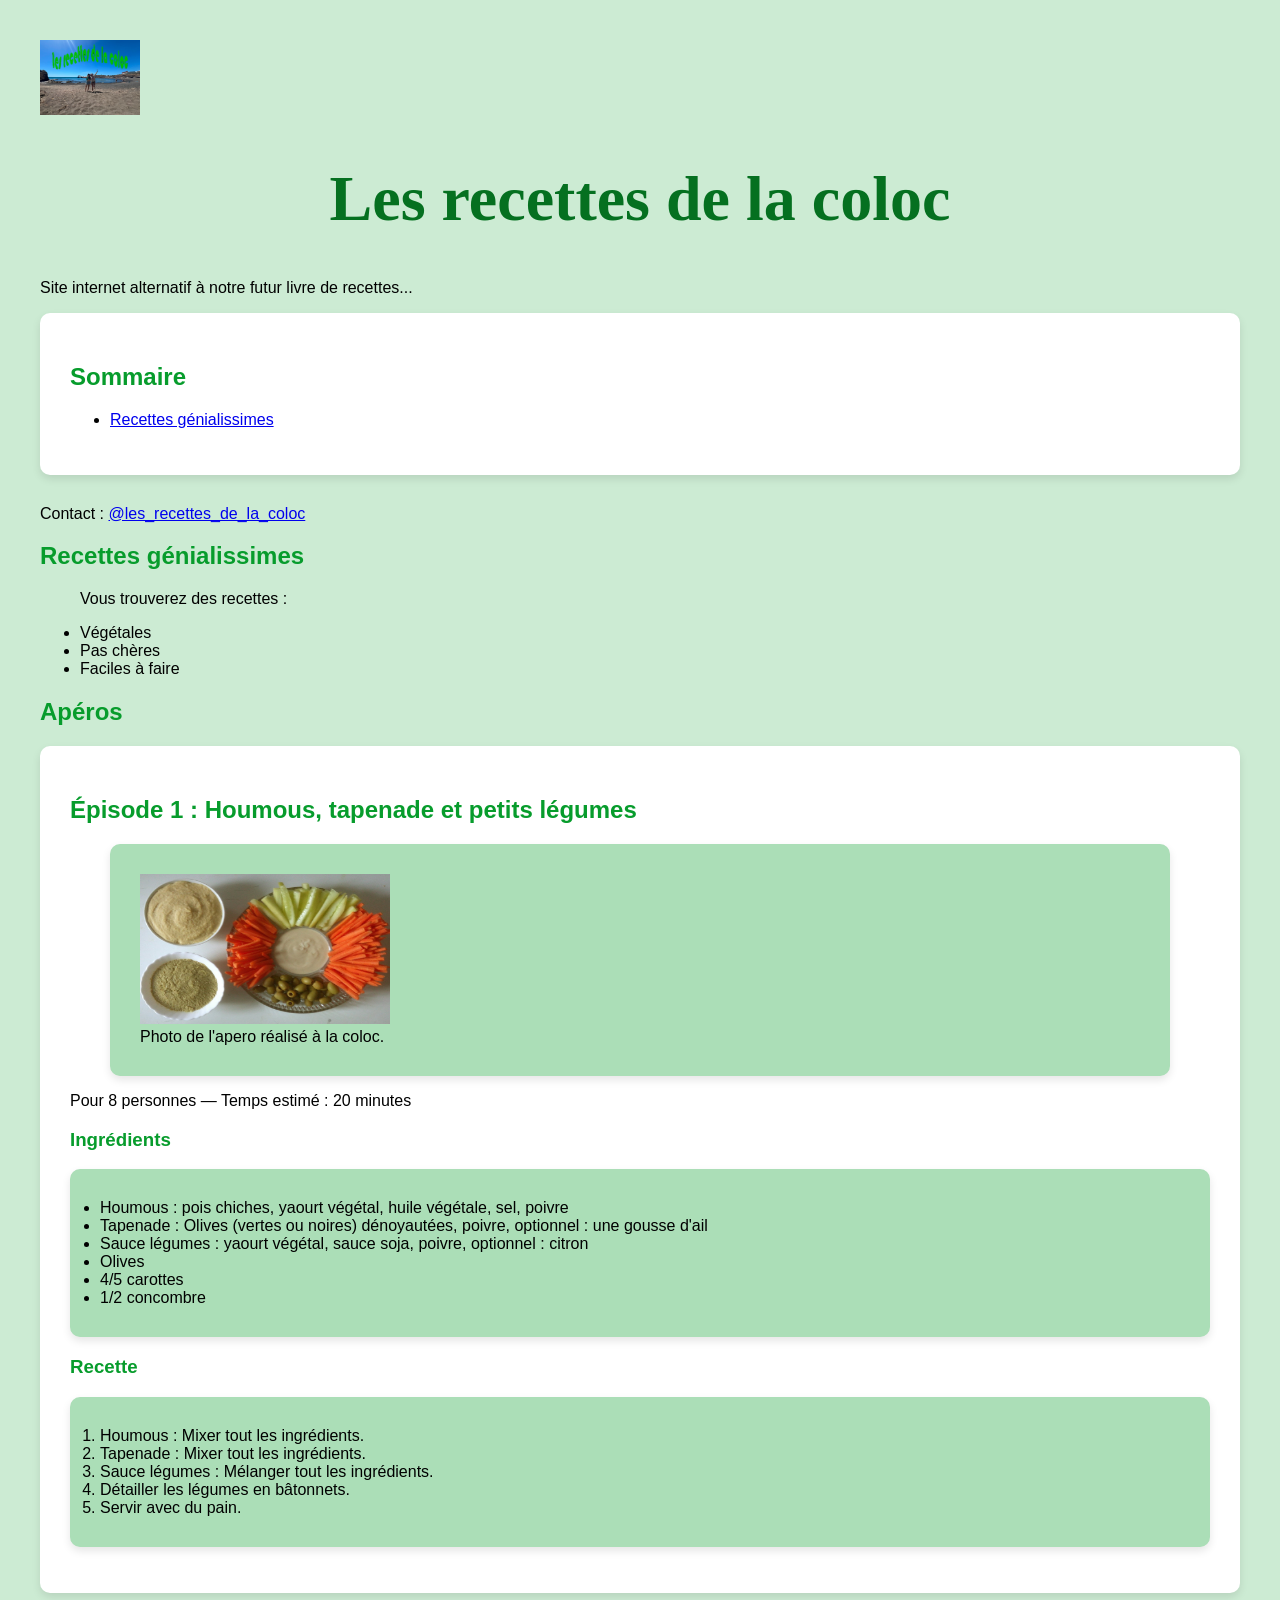
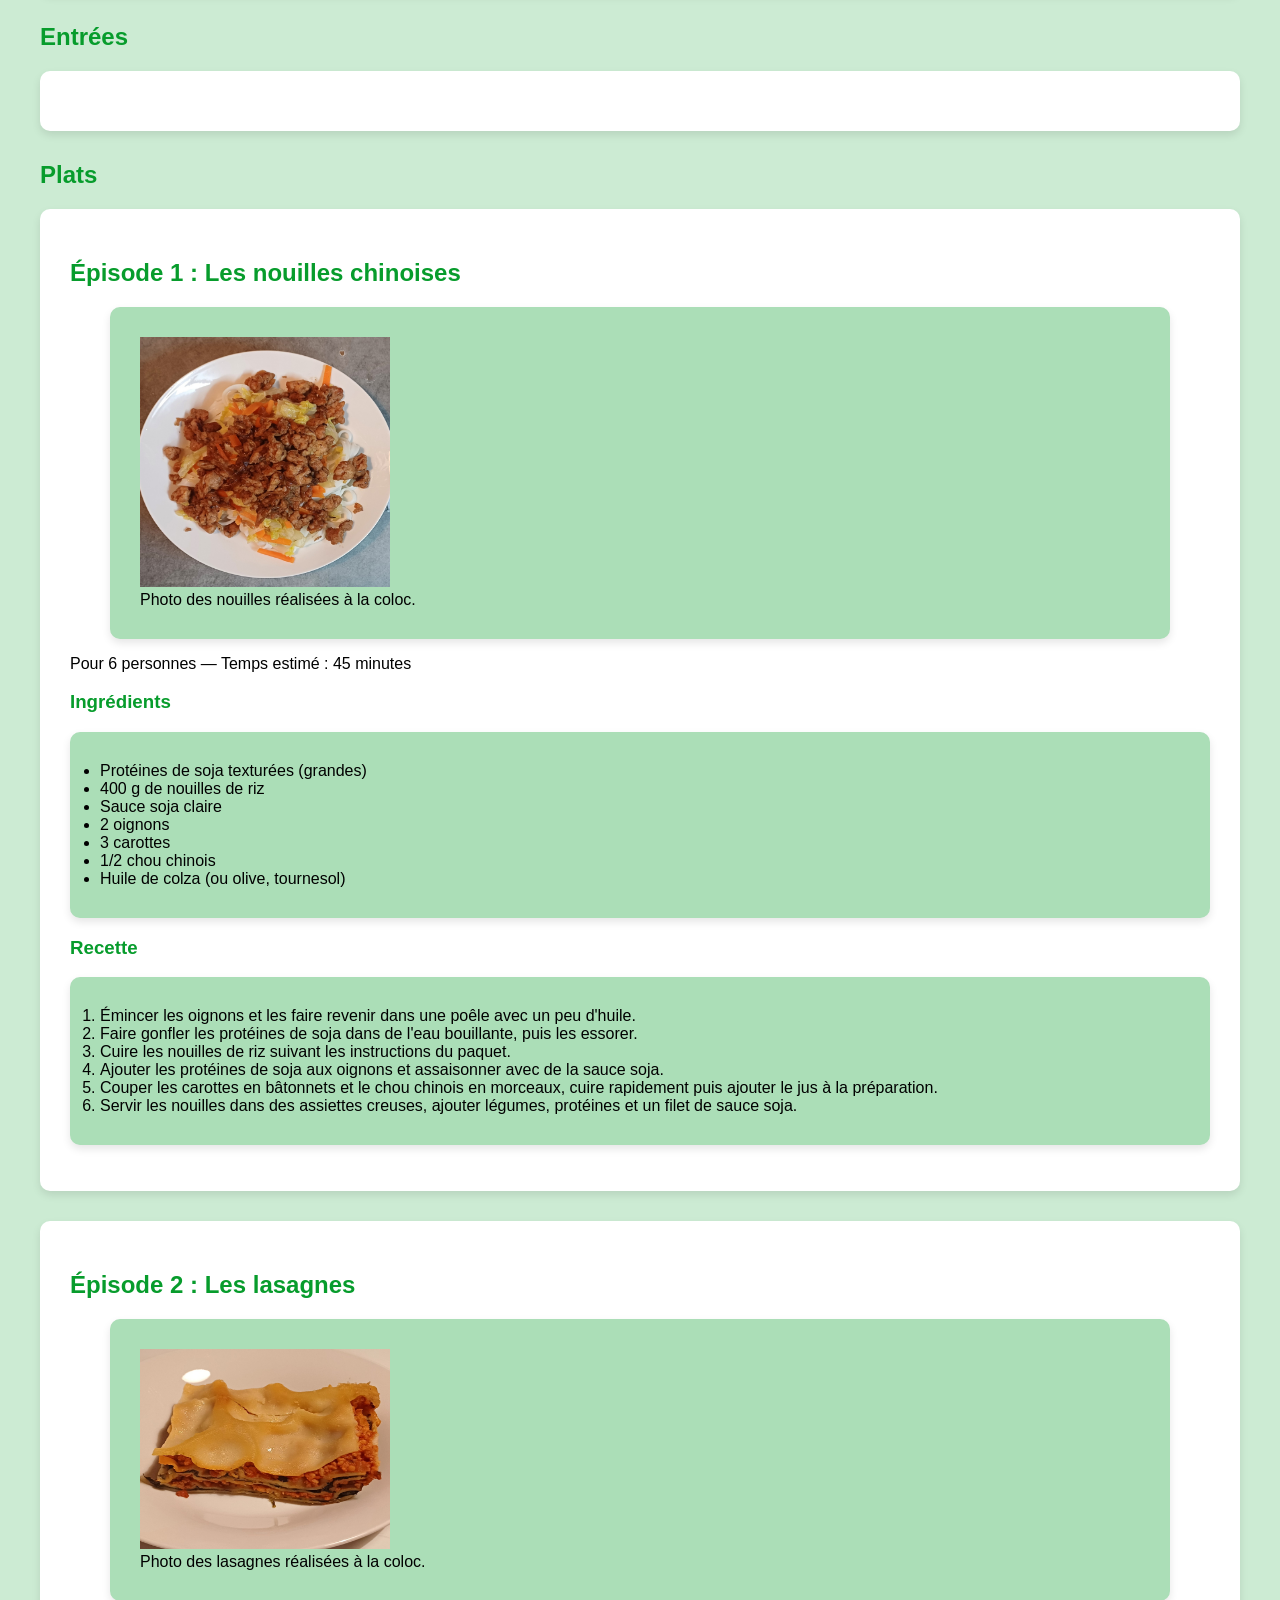
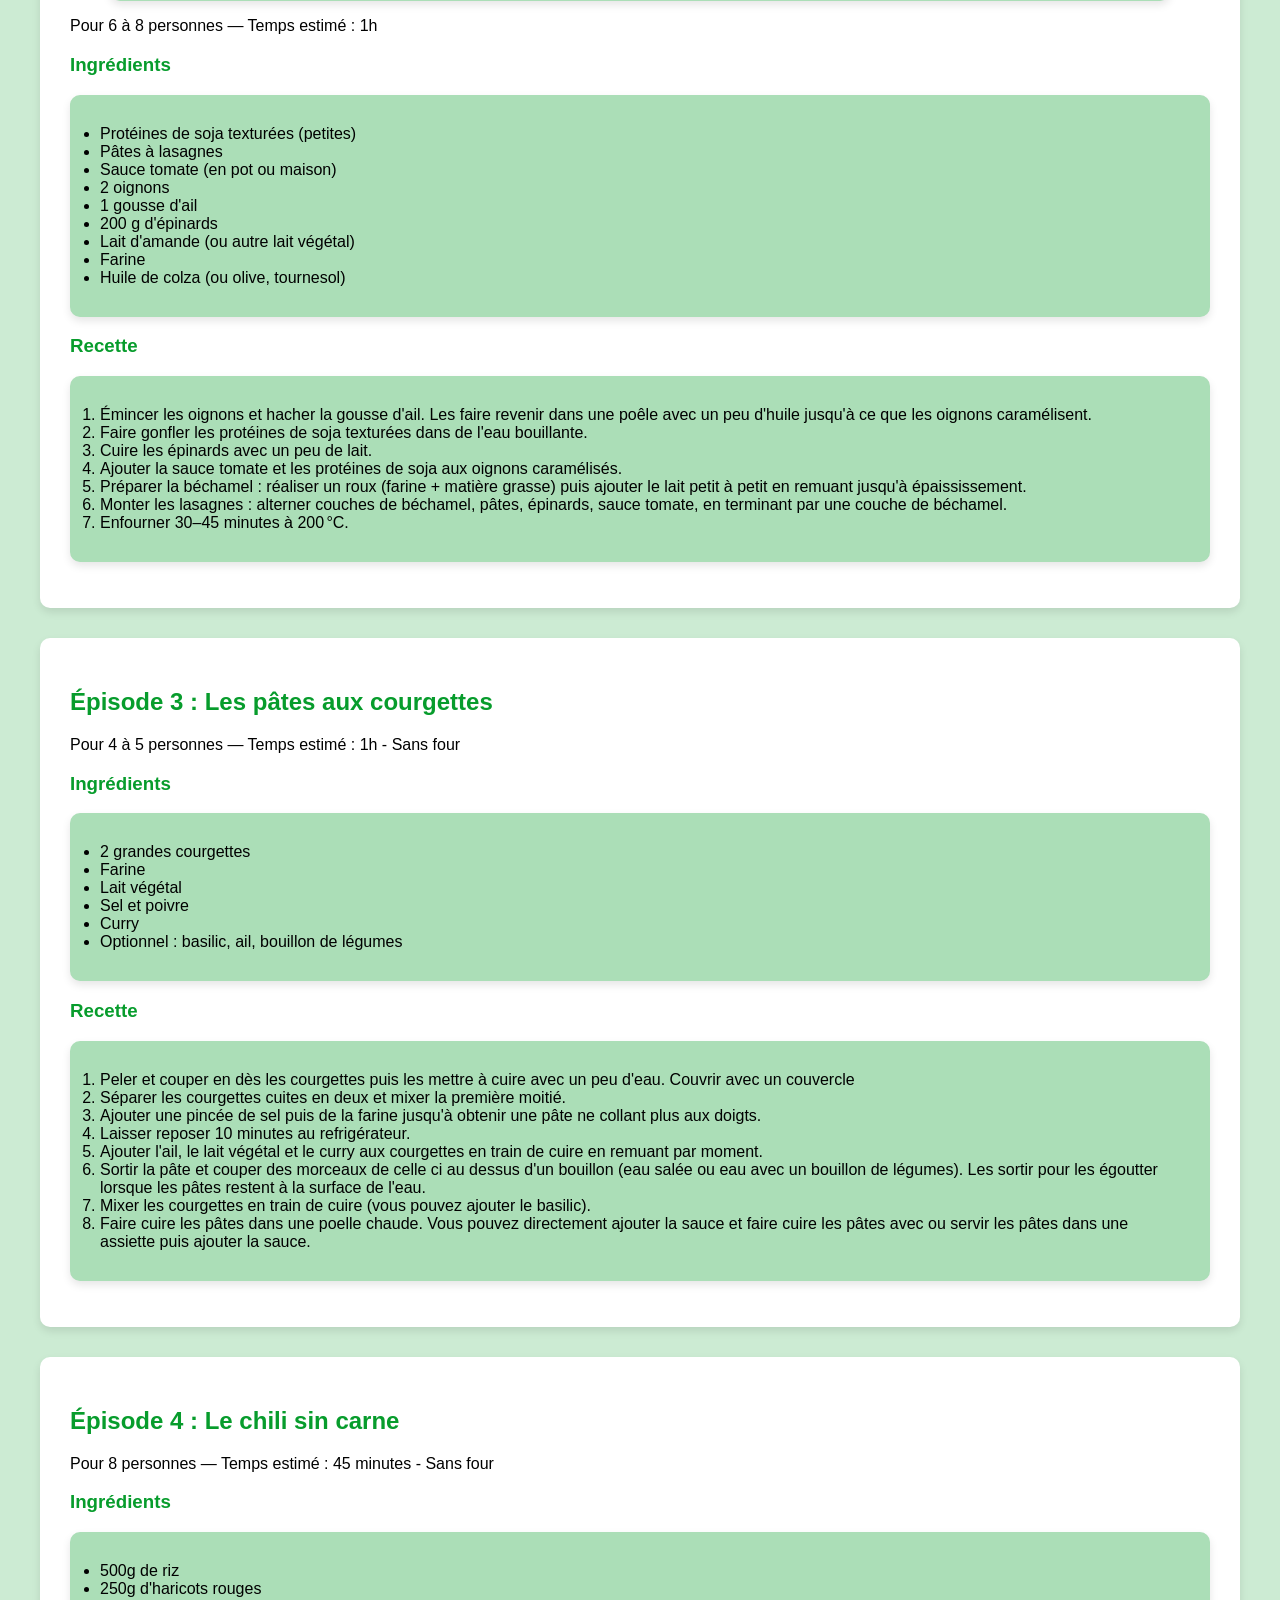
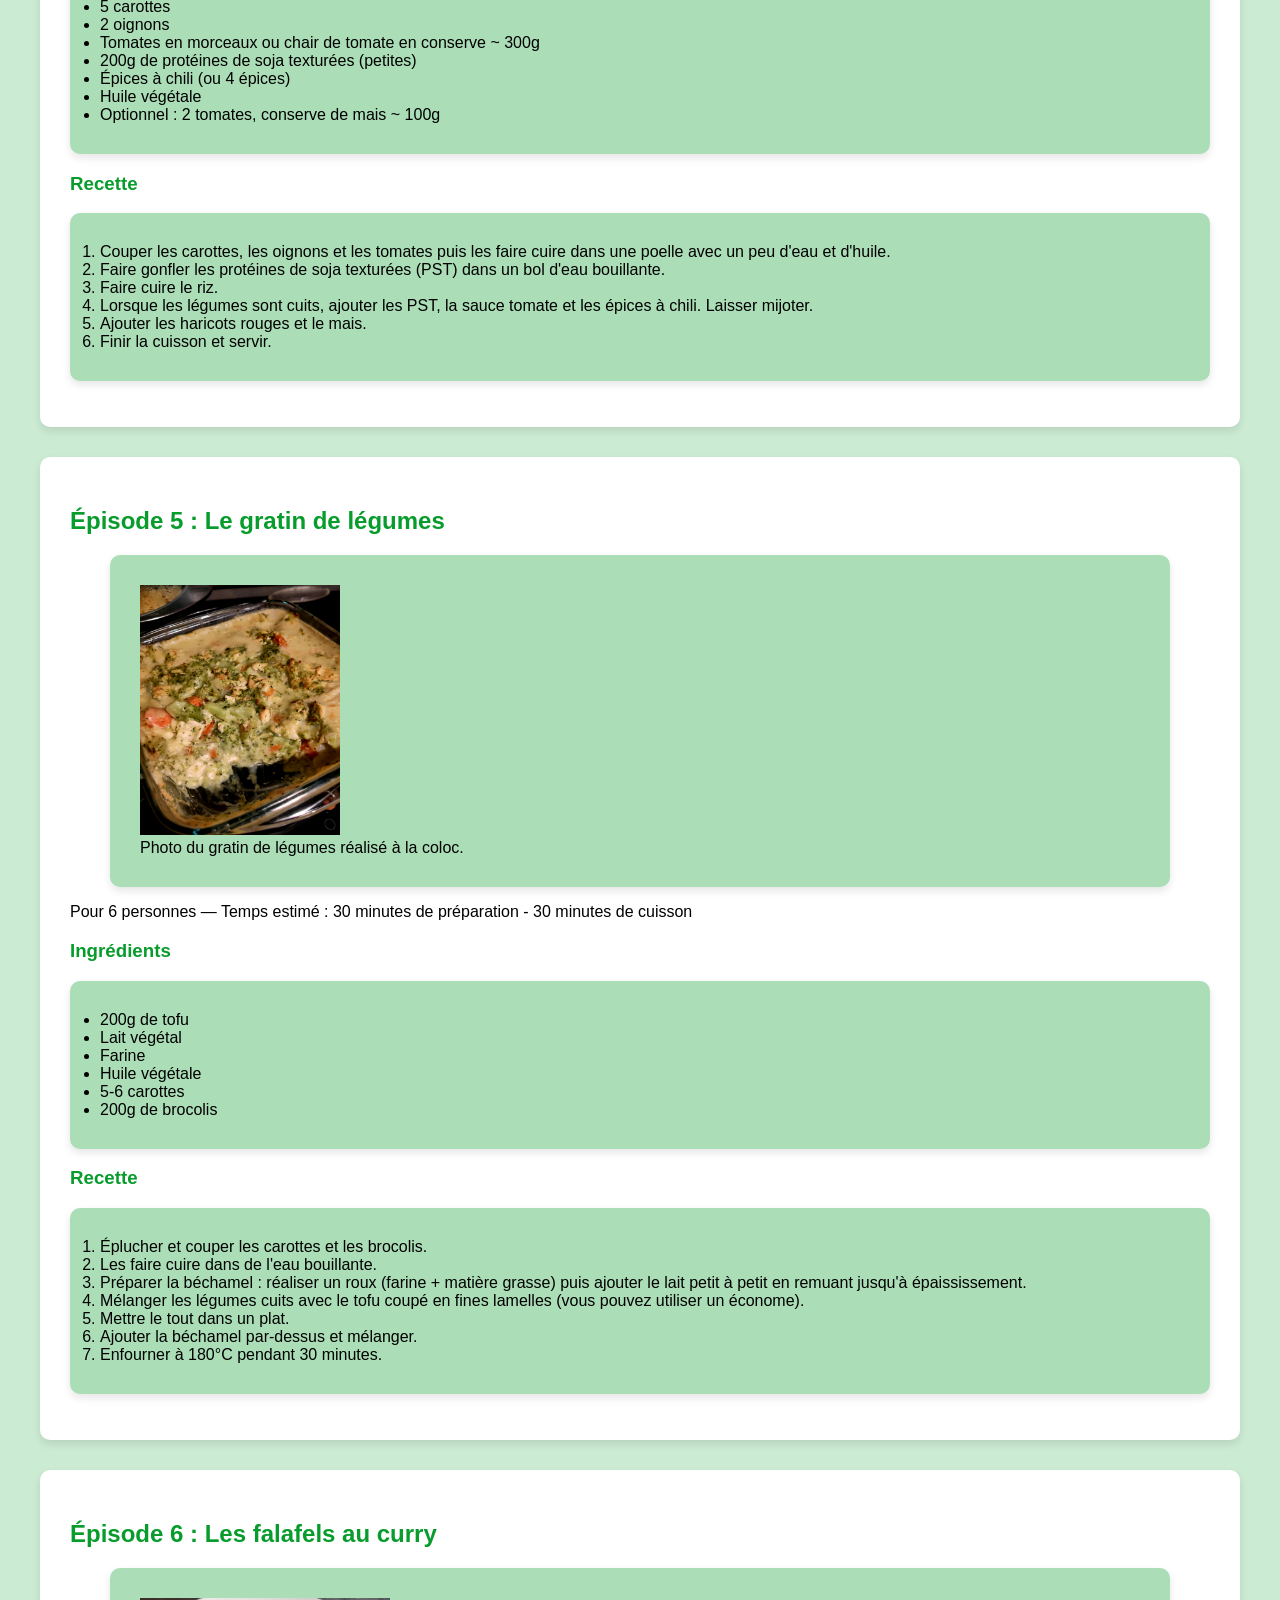
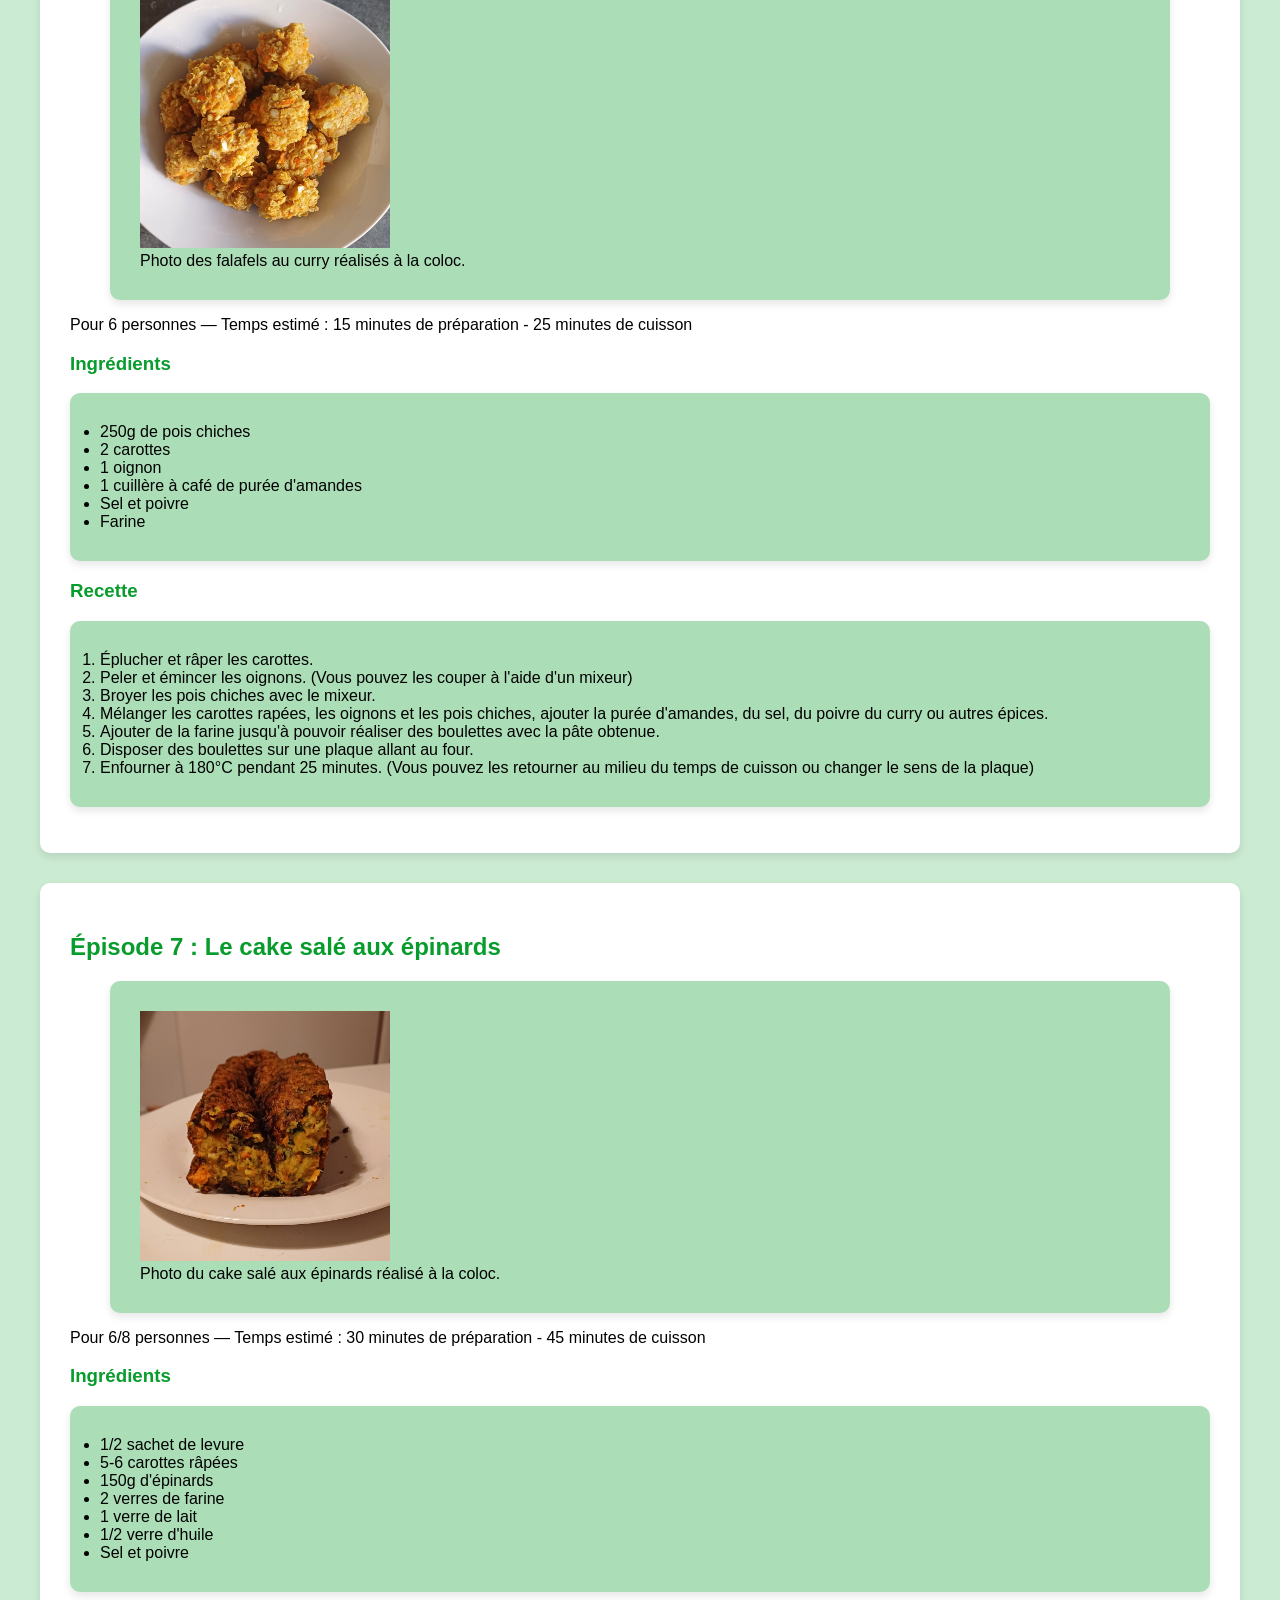
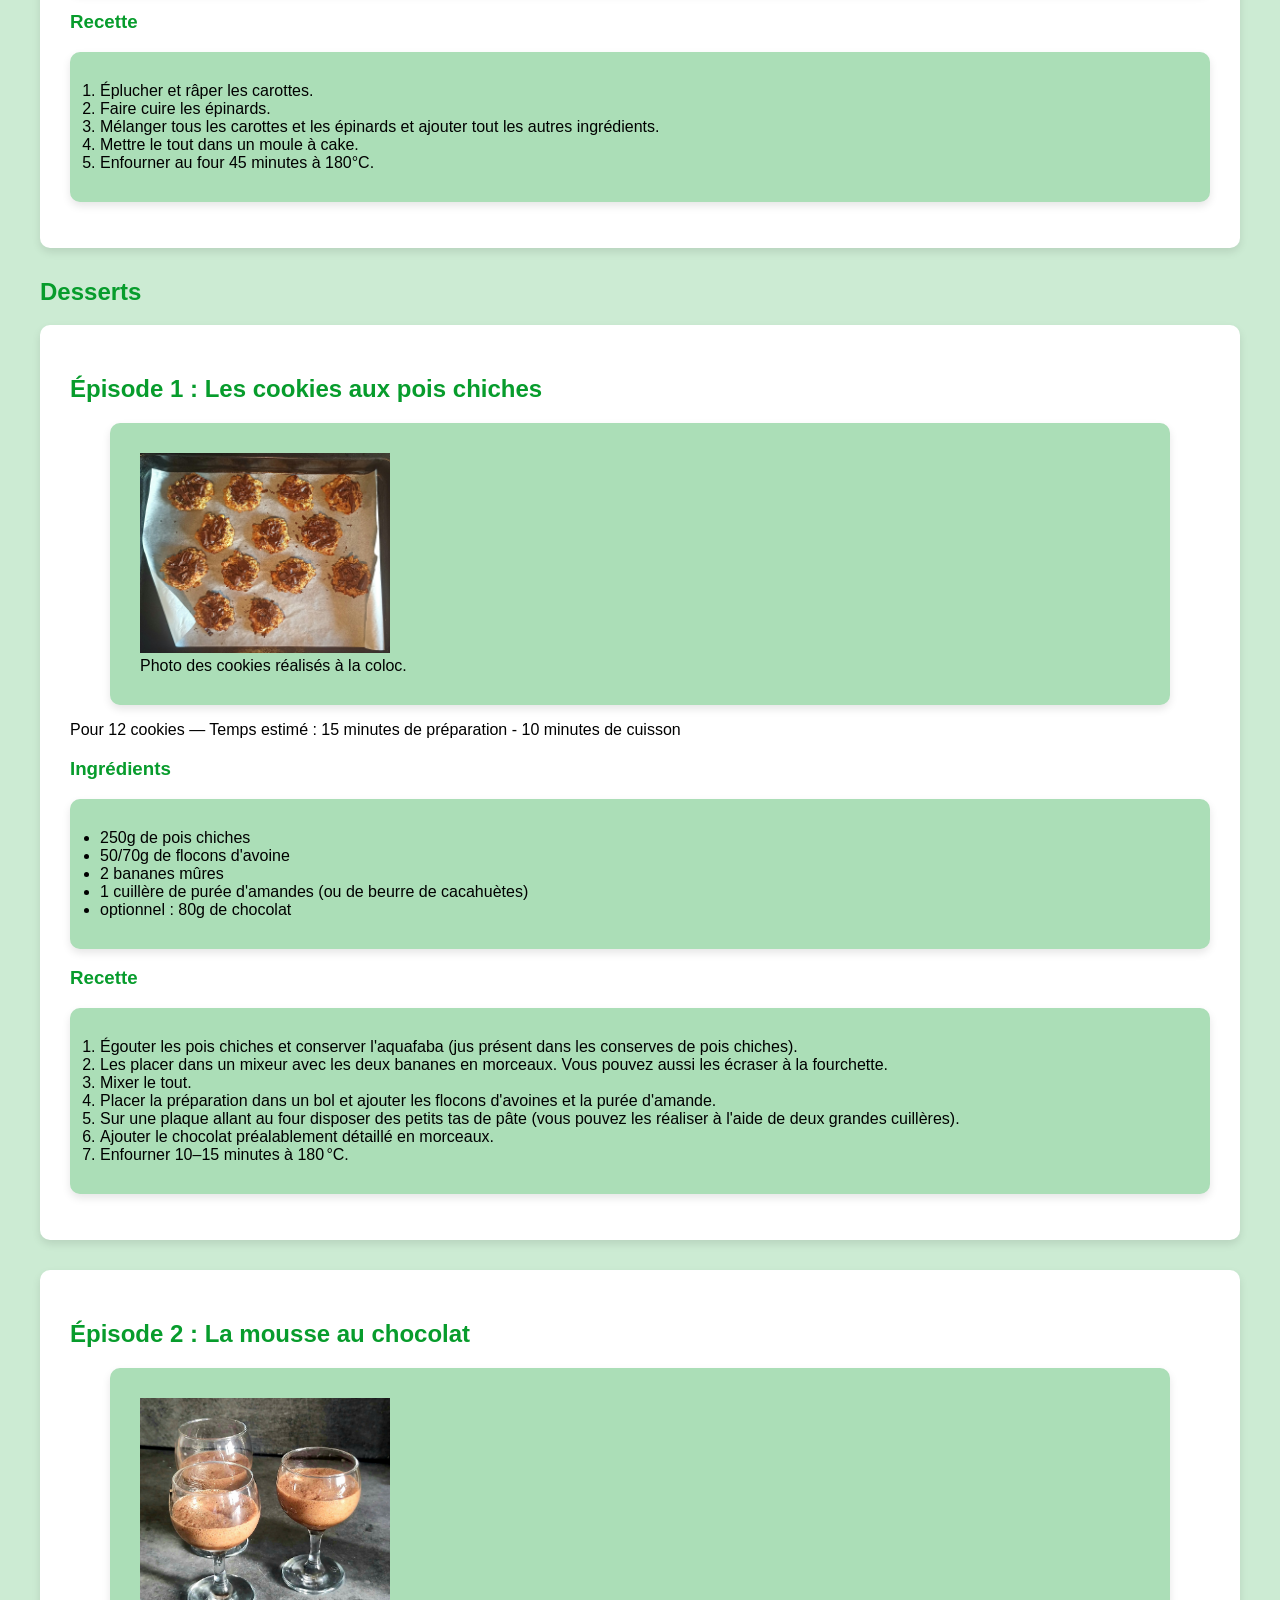
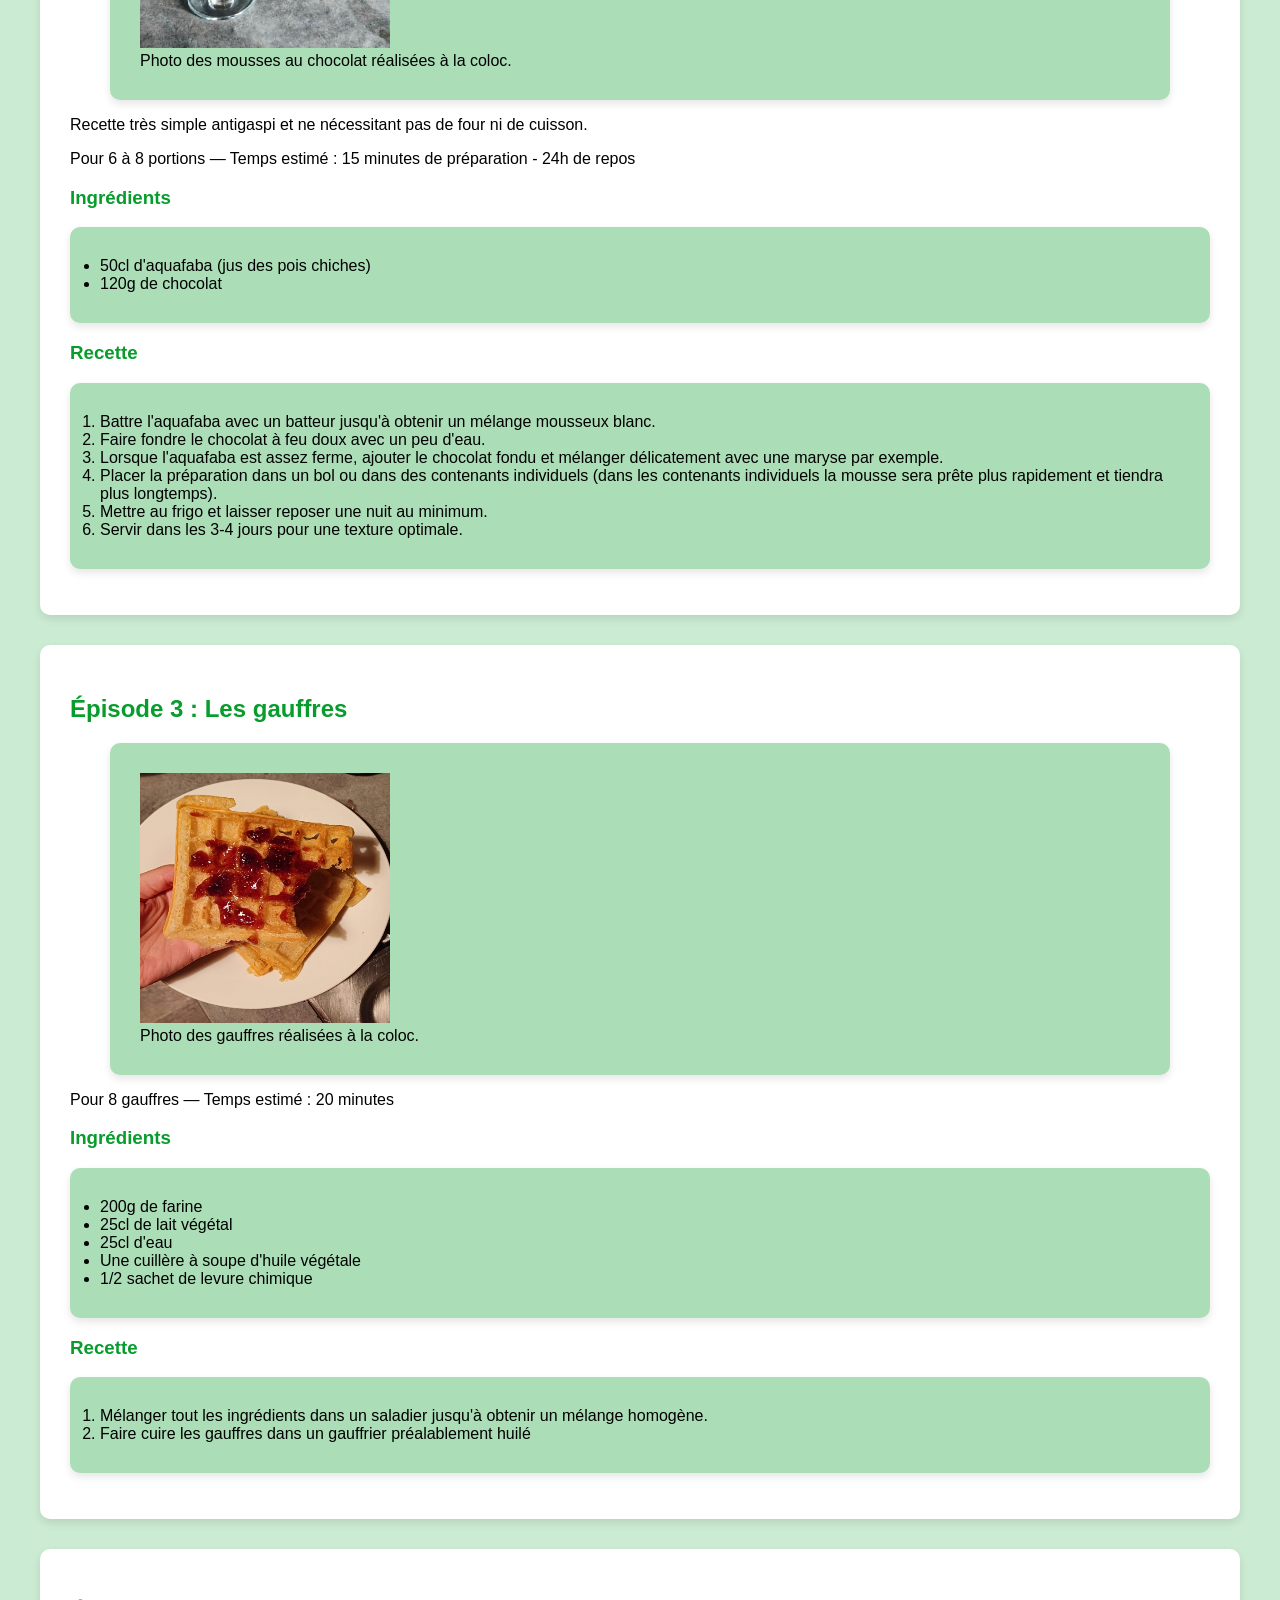
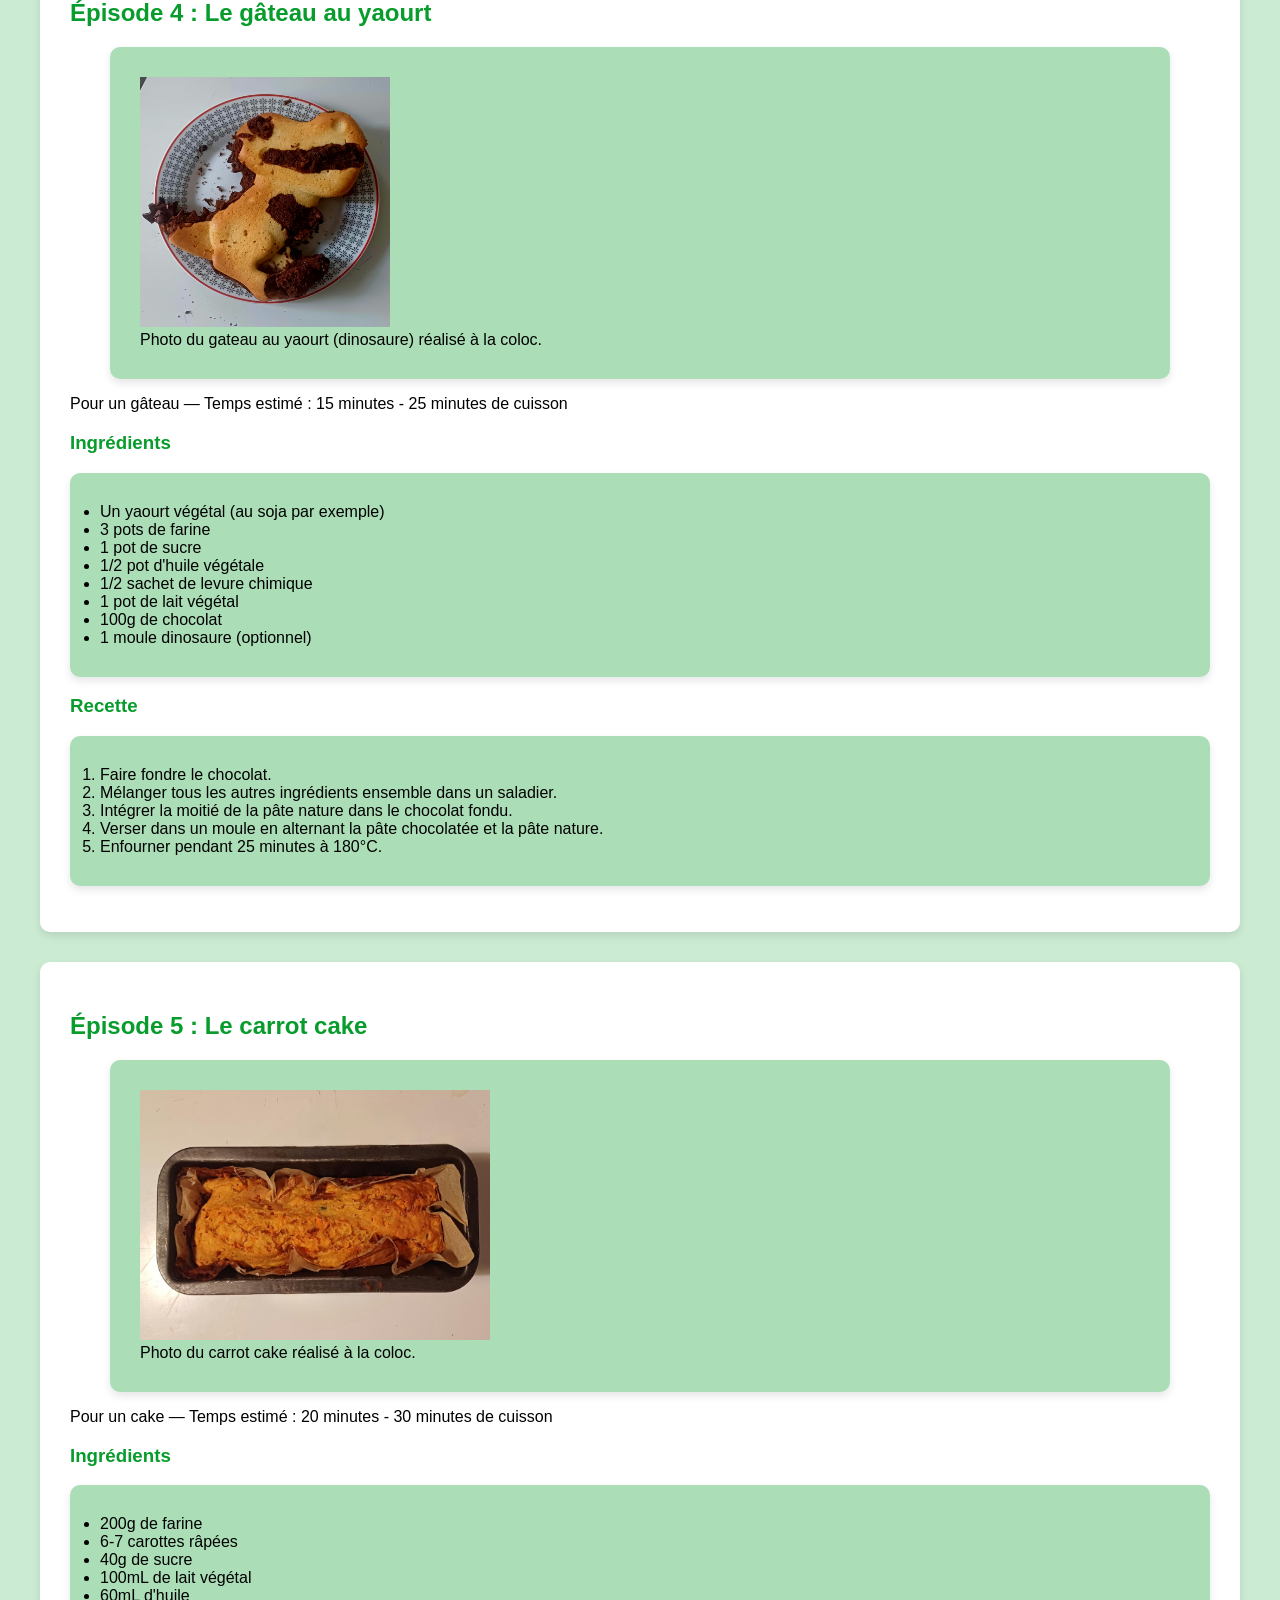
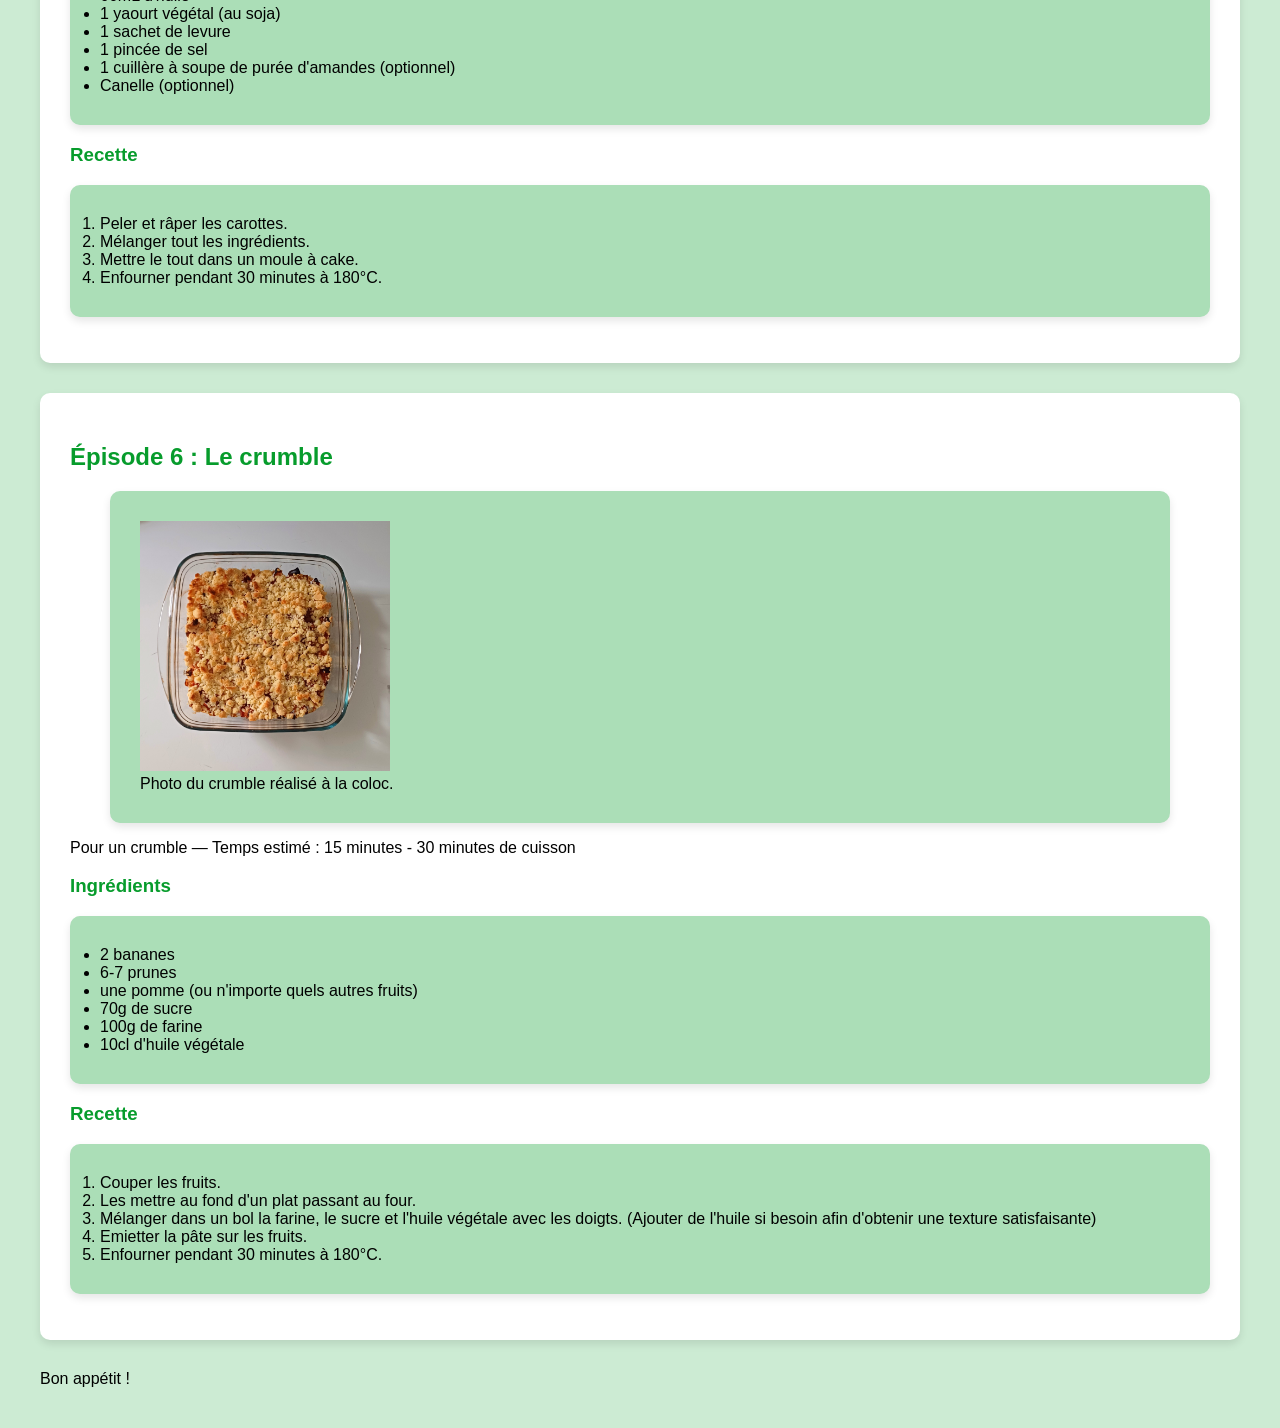
==== index.html @ d2dfbc74 "Remove unnecessary h3 tags from list items" ====
<!DOCTYPE html>
<html lang="fr">
<head>
  <meta charset="utf-8">
  <meta name="viewport" content="width=device-width, initial-scale=1">
  <title>Les recettes de la coloc</title>
  <meta name="description" content="Recettes végétales, pas chères et faciles à faire — Les recettes de la coloc.">
  <meta property="og:site_name" content="Les recettes de la coloc">
  <link rel="stylesheet" href="style.css">
</head>
<body>
  <header>
    <a class="logo" href="https://www.instagram.com/les_recettes_de_la_coloc">
      <img src="logo2.jpeg" alt="Logo Les recettes de la coloc" width="100" height="75">
    </a>
    <h1>Les recettes de la coloc</h1>
    <p>Site internet alternatif à notre futur livre de recettes...</p>
    <article class="intro" id="into">
    <h2>Sommaire</h2>
    <ul>
        <li class="deroulant"><a href="#recettes">Recettes génialissimes</a></li>
      <ul class="sous">
        <li class="deroulant"><a href="#apéro">Apéros</a></li>
        <ul class="sous">
        <li><a href="#houmous">Épisode 1 : Houmous, tapenade et petits légumes</a></li>
      </ul>
        <li class="deroulant"><a href="#entrées">Entrées</a></li>
        <li class="deroulant"><a href="#plats">Plats</a></li>
      <ul class="sous">
        <li><a href="#nouilles">Épisode 1 : Les nouilles chinoises</a></li>
        <li><a href="#lasagnes">Épisode 2 : Les lasagnes</a></li>
        <li><a href="#pates">Épisode 3 : Les pâtes aux courgettes</a></li>
        <li><a href="#chili">Épisode 4 : Le chili sin carne</a></li>
        <li><a href="#gratin">Épisode 5 : Le gratin de légumes</a></li>
        <li><a href="#falafel">Épisode 6 : Les falafels au curry</a></li>
        <li><a href="#cake">Épisode 7 : Le cake salé aux épinards</a></li>
      </ul>
        <li class="deroulant"><a href="#desserts">Desserts</a></li>
      <ul class="sous">
        <li><a href="#cookies">Épisode 1 : Les cookies aux pois chiches</a></li>
        <li><a href="#mousse">Épisode 2 : La mousse au chocolat</a></li>
        <li><a href="#gauffres">Épisode 3 : Les gauffres</a></li>
        <li><a href="#gateau">Épisode 4 : Le gâteau au yaourt</a></li>
        <li><a href="#carrot">Épisode 5 : Le carrot cake</a></li>
        <li><a href="#crumble">Épisode 6 : Le crumble</a></li>
      </ul>
    </ul>
    </article>
    <p>Contact : <a href="https://www.instagram.com/les_recettes_de_la_coloc">@les_recettes_de_la_coloc</a></p>
  </header>

  <main>
   <section id="intro">
      <h2 id="recettes">Recettes génialissimes</h2>
      
    <ul>
      <p>Vous trouverez des recettes :</p>
        <li>Végétales</li>
        <li>Pas chères</li>
        <li>Faciles à faire</li>
    </ul>
    
    </section>
    <h2 id="apero">Apéros</h2>
    
       <article class="recette" id="houmous">
    <h2 id="houmous">Épisode 1 : Houmous, tapenade et petits légumes </h2>
     <figure>
        <img src="houmous.jpeg" alt="houmous" width="250" height="150">
        <figcaption>Photo de l'apero réalisé à la coloc.</figcaption>
      </figure>
      <p>Pour 8 personnes — Temps estimé : 20 minutes </p>

      <h3>Ingrédients</h3>
      <ul>
        <li>Houmous : pois chiches, yaourt végétal, huile végétale, sel, poivre </li>
        <li>Tapenade : Olives (vertes ou noires) dénoyautées, poivre, optionnel : une gousse d'ail </li>
        <li>Sauce légumes : yaourt végétal, sauce soja, poivre, optionnel : citron </li>
        <li>Olives</li>
        <li>4/5 carottes</li>
        <li>1/2 concombre</li>
      </ul>

      <h3>Recette</h3>
      <ol>
        <li>Houmous : Mixer tout les ingrédients. </li>
        <li>Tapenade : Mixer tout les ingrédients. </li>
        <li>Sauce légumes : Mélanger tout les ingrédients. </li>
        <li>Détailler les légumes en bâtonnets. </li>
        <li>Servir avec du pain.</li>
      </ol>
    
    </article>
    
    <h2 id="entrées">Entrées</h2>
    <article class="recette" id="entrées">
      
      
    </article>

    <h2 id="plats">Plats</h2>
    <article class="recette" id="nouilles">
      <h2 id="nouilles">Épisode 1 : Les nouilles chinoises</h2>
      <figure>
        <img src="nouilles.jpeg" alt="Plat de nouilles chinoises" width="250" height="250">
        <figcaption>Photo des nouilles réalisées à la coloc.</figcaption>
      </figure>
      <p>Pour 6 personnes — Temps estimé : 45 minutes</p>

      <h3>Ingrédients</h3>
      <ul>
        <li>Protéines de soja texturées (grandes)</li>
        <li>400 g de nouilles de riz</li>
        <li>Sauce soja claire</li>
        <li>2 oignons</li>
        <li>3 carottes</li>
        <li>1/2 chou chinois</li>
        <li>Huile de colza (ou olive, tournesol)</li>
      </ul>

      <h3>Recette</h3>
      <ol>
        <li>Émincer les oignons et les faire revenir dans une poêle avec un peu d'huile.</li>
        <li>Faire gonfler les protéines de soja dans de l'eau bouillante, puis les essorer.</li>
        <li>Cuire les nouilles de riz suivant les instructions du paquet.</li>
        <li>Ajouter les protéines de soja aux oignons et assaisonner avec de la sauce soja.</li>
        <li>Couper les carottes en bâtonnets et le chou chinois en morceaux, cuire rapidement puis ajouter le jus à la préparation.</li>
        <li>Servir les nouilles dans des assiettes creuses, ajouter légumes, protéines et un filet de sauce soja.</li>
      </ol>
      </article>

   <article class="recette" id="lasagnes">
      <h2 id="lasagnes">Épisode 2 : Les lasagnes</h2>
      <figure>
        <img src="lasagnes.jpeg" alt="Plat de lasagnes" width="250" height="200">
        <figcaption>Photo des lasagnes réalisées à la coloc.</figcaption>
      </figure>
      <p>Pour 6 à 8 personnes — Temps estimé : 1h</p>

      <h3>Ingrédients</h3>
      <ul>
        <li>Protéines de soja texturées (petites)</li>
        <li>Pâtes à lasagnes</li>
        <li>Sauce tomate (en pot ou maison)</li>
        <li>2 oignons</li>
        <li>1 gousse d'ail</li>
        <li>200 g d'épinards</li>
        <li>Lait d'amande (ou autre lait végétal)</li>
        <li>Farine</li>
        <li>Huile de colza (ou olive, tournesol)</li>
      </ul>

      <h3>Recette</h3>
      <ol>
        <li>Émincer les oignons et hacher la gousse d'ail. Les faire revenir dans une poêle avec un peu d'huile jusqu'à ce que les oignons caramélisent.</li>
        <li>Faire gonfler les protéines de soja texturées dans de l'eau bouillante.</li>
        <li>Cuire les épinards avec un peu de lait.</li>
        <li>Ajouter la sauce tomate et les protéines de soja aux oignons caramélisés.</li>
        <li>Préparer la béchamel : réaliser un roux (farine + matière grasse) puis ajouter le lait petit à petit en remuant jusqu'à épaississement.</li>
        <li>Monter les lasagnes : alterner couches de béchamel, pâtes, épinards, sauce tomate, en terminant par une couche de béchamel.</li>
        <li>Enfourner 30–45 minutes à 200 °C.</li>
      </ol>
    </article>

    <article class="recette" id="pates">
      <h2 id="pates">Épisode 3 : Les pâtes aux courgettes</h2>
      <p>Pour 4 à 5 personnes — Temps estimé : 1h - Sans four </p>

      <h3>Ingrédients</h3>
      <ul>
        <li>2 grandes courgettes</li>
        <li>Farine</li>
        <li>Lait végétal</li>
        <li>Sel et poivre</li>
        <li>Curry</li>
        <li>Optionnel : basilic, ail, bouillon de légumes </li>
      </ul>

      <h3>Recette</h3>
      <ol>
        <li>Peler et couper en dès les courgettes puis les mettre à cuire avec un peu d'eau. Couvrir avec un couvercle</li>
        <li>Séparer les courgettes cuites en deux et mixer la première moitié.</li>
        <li>Ajouter une pincée de sel puis de la farine jusqu'à obtenir une pâte ne collant plus aux doigts.</li>
        <li>Laisser reposer 10 minutes au refrigérateur.</li>
        <li>Ajouter l'ail, le lait végétal et le curry aux courgettes en train de cuire en remuant par moment.</li>
        <li>Sortir la pâte et couper des morceaux de celle ci au dessus d'un bouillon (eau salée ou eau avec un bouillon de légumes). Les sortir pour les égoutter lorsque les pâtes restent à la surface de l'eau.</li>
        <li>Mixer les courgettes en train de cuire (vous pouvez ajouter le basilic).</li>
        <li>Faire cuire les pâtes dans une poelle chaude. Vous pouvez directement ajouter la sauce et faire cuire les pâtes avec ou servir les pâtes dans une assiette puis ajouter la sauce.</li>
      </ol>
    </article>

<article class="recette" id="chili">
      <h2 id="pates">Épisode 4 : Le chili sin carne</h2>
      <p>Pour 8 personnes — Temps estimé : 45 minutes - Sans four </p>

      <h3>Ingrédients</h3>
      <ul>
        <li>500g de riz </li>
        <li>250g d'haricots rouges</li>
        <li>5 carottes</li>
        <li>2 oignons</li>
        <li>Tomates en morceaux ou chair de tomate en conserve ~ 300g </li>
        <li>200g de protéines de soja texturées (petites)</li>
        <li>Épices à chili (ou 4 épices)</li>
        <li>Huile végétale</li>
        <li>Optionnel : 2 tomates, conserve de mais ~ 100g </li>
      </ul>

      <h3>Recette</h3>
      <ol>
        <li>Couper les carottes, les oignons et les tomates puis les faire cuire dans une poelle avec un peu d'eau et d'huile.</li>
        <li>Faire gonfler les protéines de soja texturées (PST) dans un bol d'eau bouillante.</li>
        <li>Faire cuire le riz.</li>
        <li>Lorsque les légumes sont cuits, ajouter les PST, la sauce tomate et les épices à chili. Laisser mijoter. </li>
        <li>Ajouter les haricots rouges et le mais.</li>
        <li>Finir la cuisson et servir.</li>
      </ol>
    </article>
    
     <article class="recette" id="gratin">
      <h2 id="gratin">Épisode 5 : Le gratin de légumes</h2>
      <figure>
        <img src="gratin.jpeg" alt="Gratin" width="200" height="250">
        <figcaption>Photo du gratin de légumes réalisé à la coloc.</figcaption>
      </figure>
      <p>Pour 6 personnes — Temps estimé : 30 minutes de préparation - 30 minutes de cuisson</p>

      <h3>Ingrédients</h3>
      <ul>
        <li>200g de tofu</li>
        <li>Lait végétal </li>
        <li>Farine </li>
        <li>Huile végétale </li>
        <li>5-6 carottes</li>
        <li>200g de brocolis</li>
      </ul>

      <h3>Recette</h3>
      <ol>
        <li>Éplucher et couper les carottes et les brocolis. </li>
        <li>Les faire cuire dans de l'eau bouillante. </li>
        <li>Préparer la béchamel : réaliser un roux (farine + matière grasse) puis ajouter le lait petit à petit en remuant jusqu'à épaississement.</li>
        <li>Mélanger les légumes cuits avec le tofu coupé en fines lamelles (vous pouvez utiliser un économe).</li>
        <li>Mettre le tout dans un plat. </li>
        <li>Ajouter la béchamel par-dessus et mélanger. </li>
        <li>Enfourner à 180°C pendant 30 minutes.</li>
      </ol>
    </article>

    <article class="recette" id="falafel">
      <h2 id="falafel">Épisode 6 : Les falafels au curry</h2>
      <figure>
        <img src="falafel.jpeg" alt="Falafel" width="250" height="250">
        <figcaption>Photo des falafels au curry réalisés à la coloc.</figcaption>
      </figure>
      <p>Pour 6 personnes — Temps estimé : 15 minutes de préparation - 25 minutes de cuisson</p>

      <h3>Ingrédients</h3>
      <ul>
        <li>250g de pois chiches</li>
        <li>2 carottes </li>
        <li>1 oignon</li>
        <li>1 cuillère à café de purée d'amandes</li>
        <li>Sel et poivre</li>
        <li>Farine</li>
      </ul>

      <h3>Recette</h3>
      <ol>
        <li>Éplucher et râper les carottes. </li>
        <li>Peler et émincer les oignons. (Vous pouvez les couper à l'aide d'un mixeur)</li>
        <li>Broyer les pois chiches avec le mixeur.</li>
        <li>Mélanger les carottes rapées, les oignons et les pois chiches, ajouter la purée d'amandes, du sel, du poivre du curry ou autres épices.</li>
        <li>Ajouter de la farine jusqu'à pouvoir réaliser des boulettes avec la pâte obtenue. </li>
        <li>Disposer des boulettes sur une plaque allant au four. </li>
        <li>Enfourner à 180°C pendant 25 minutes. (Vous pouvez les retourner au milieu du temps de cuisson ou changer le sens de la plaque) </li>
      </ol>
    </article>

    <article class="recette" id="cake">
      <h2 id="cake">Épisode 7 : Le cake salé aux épinards</h2>
      <figure>
        <img src="cake.jpeg" alt="cake" width="250" height="250">
        <figcaption>Photo du cake salé aux épinards réalisé à la coloc.</figcaption>
      </figure>
      <p>Pour 6/8 personnes — Temps estimé : 30 minutes de préparation - 45 minutes de cuisson</p>

      <h3>Ingrédients</h3>
      <ul>
        <li>1/2 sachet de levure</li>
        <li>5-6 carottes râpées </li>
        <li>150g d'épinards</li> 
        <li>2 verres de farine</li> 
        <li>1 verre de lait</li> 
        <li>1/2 verre d'huile</li> 
        <li>Sel et poivre</li> 
      </ul>

      <h3>Recette</h3>
      <ol>
        <li>Éplucher et râper les carottes. </li> 
        <li>Faire cuire les épinards. </li>
        <li>Mélanger tous les carottes et les épinards et ajouter tout les autres ingrédients. </li> 
        <li>Mettre le tout dans un moule à cake.</li>
        <li>Enfourner au four 45 minutes à 180°C.</li>
      </ol>
    </article>
    
  <h2 id="desserts">Desserts</h2>
  <article class="recette" id="desserts">
  
      <h2 id="cookies">Épisode 1 : Les cookies aux pois chiches </h2>
     <figure>
        <img src="cookies.jpeg" alt="cookies" width="250" height="200">
        <figcaption>Photo des cookies réalisés à la coloc.</figcaption>
      </figure>
      <p>Pour 12 cookies — Temps estimé : 15 minutes de préparation - 10 minutes de cuisson </p>

      <h3>Ingrédients</h3>
      <ul>
        <li>250g de pois chiches</li>
        <li>50/70g de flocons d'avoine</li>
        <li>2 bananes mûres</li>
        <li>1 cuillère de purée d'amandes (ou de beurre de cacahuètes)</li>
        <li>optionnel : 80g de chocolat</li>
      </ul>

      <h3>Recette</h3>
      <ol>
        <li>Égouter les pois chiches et conserver l'aquafaba (jus présent dans les conserves de pois chiches). </li>
        <li>Les placer dans un mixeur avec les deux bananes en morceaux. Vous pouvez aussi les écraser à la fourchette. </li>
        <li>Mixer le tout.</li>
        <li>Placer la préparation dans un bol et ajouter les flocons d'avoines et la purée d'amande.</li>
        <li>Sur une plaque allant au four disposer des petits tas de pâte (vous pouvez les réaliser à l'aide de deux grandes cuillères).</li>
        <li>Ajouter le chocolat préalablement détaillé en morceaux.</li>
        <li>Enfourner 10–15 minutes à 180 °C.</li>
      </ol>
    
  </article>
    
  <article class="recette" id="mousse">
    <h2 id="mousse">Épisode 2 : La mousse au chocolat </h2>
     <figure>
        <img src="mousse.jpeg" alt="mousse" width="250" height="250">
        <figcaption>Photo des mousses au chocolat réalisées à la coloc.</figcaption>
      </figure>
      <p>Recette très simple antigaspi et ne nécessitant pas de four ni de cuisson.</p>
      <p>Pour 6 à 8 portions — Temps estimé : 15 minutes de préparation - 24h de repos </p>

      <h3>Ingrédients</h3>
      <ul>
        <li>50cl d'aquafaba (jus des pois chiches) </li>
        <li>120g de chocolat</li>
      </ul>

      <h3>Recette</h3>
      <ol>
        <li>Battre l'aquafaba avec un batteur jusqu'à obtenir un mélange mousseux blanc. </li>
        <li>Faire fondre le chocolat à feu doux avec un peu d'eau. </li>
        <li>Lorsque l'aquafaba est assez ferme, ajouter le chocolat fondu et mélanger délicatement avec une maryse par exemple.</li>
        <li>Placer la préparation dans un bol ou dans des contenants individuels (dans les contenants individuels la mousse sera prête plus rapidement et tiendra plus longtemps).</li>
        <li>Mettre au frigo et laisser reposer une nuit au minimum.</li>
        <li>Servir dans les 3-4 jours pour une texture optimale.</li>
      </ol>
    
  </article>
    
  <article class="recette" id="gauffres">
    <h2 id="gauffres">Épisode 3 : Les gauffres </h2>
     <figure>
        <img src="gauffre.jpeg" alt="gauffre" width="250" height="250">
        <figcaption>Photo des gauffres réalisées à la coloc.</figcaption>
      </figure>
      <p>Pour 8 gauffres — Temps estimé : 20 minutes </p>

      <h3>Ingrédients</h3>
      <ul>
        <li>200g de farine </li>
        <li>25cl de lait végétal</li>
        <li>25cl d'eau </li>
        <li>Une cuillère à soupe d'huile végétale</li>
        <li>1/2 sachet de levure chimique</li>
      </ul>

      <h3>Recette</h3>
      <ol>
        <li>Mélanger tout les ingrédients dans un saladier jusqu'à obtenir un mélange homogène. </li>
        <li>Faire cuire les gauffres dans un gauffrier préalablement huilé </li>
      </ol>
    
  </article>
    <article class="recette" id="gateau">
    <h2 id="gateau">Épisode 4 : Le gâteau au yaourt </h2>
     <figure>
        <img src="gateau.jpeg" alt="gateau" width="250" height="250">
        <figcaption>Photo du gateau au yaourt (dinosaure) réalisé à la coloc.</figcaption>
      </figure>
      <p>Pour un gâteau — Temps estimé : 15 minutes - 25 minutes de cuisson </p>

      <h3>Ingrédients</h3>  
      <ul>
        <li>Un yaourt végétal (au soja par exemple)</li>
        <li>3 pots de farine</li> 
        <li>1 pot de sucre </li>
        <li>1/2 pot d'huile végétale</li> 
        <li>1/2 sachet de levure chimique</li> 
        <li>1 pot de lait végétal </li>
        <li>100g de chocolat </li>
        <li>1 moule dinosaure (optionnel)</li>
      </ul>
    <h3>Recette</h3>
      <ol>
<li>Faire fondre le chocolat.</li>
<li>Mélanger tous les autres ingrédients ensemble dans un saladier. </li>
<li>Intégrer la moitié de la pâte nature dans le chocolat fondu. </li>
<li>Verser dans un moule en alternant la pâte chocolatée et la pâte nature.</li>
<li>Enfourner pendant 25 minutes à 180°C.</li>
      </ol>

    </article>
    
    <article class="recette" id="carrot">
    <h2 id="carrot">Épisode 5 : Le carrot cake </h2>
     <figure>
        <img src="carrot.jpeg" alt="carrot" width="350" height="250">
        <figcaption>Photo du carrot cake réalisé à la coloc.</figcaption>
      </figure>
      <p>Pour un cake — Temps estimé : 20 minutes - 30 minutes de cuisson </p>

      <h3>Ingrédients</h3>  
      <ul>
        <li>200g de farine</li>
        <li>6-7 carottes râpées</li>
        <li>40g de sucre</li>
        <li>100mL de lait végétal</li>
        <li>60mL d'huile </li>
        <li>1 yaourt végétal (au soja)</li>
        <li>1 sachet de levure </li>
        <li>1 pincée de sel </li>
        <li>1 cuillère à soupe de purée d'amandes (optionnel)</li>
        <li>Canelle (optionnel)</li>
      </ul>
    <h3>Recette</h3>
      <ol>
        <li>Peler et râper les carottes. </li>
        <li>Mélanger tout les ingrédients. </li>
        <li>Mettre le tout dans un moule à cake. </li>
        <li>Enfourner pendant 30 minutes à 180°C.</li>
      </ol>
    </article>

    <article class="recette" id="crumble">
    <h2 id="carrot">Épisode 6 : Le crumble </h2>
     <figure>
        <img src="crumble.jpeg" alt="crumble" width="250" height="250">
        <figcaption>Photo du crumble réalisé à la coloc.</figcaption>
      </figure>
      <p>Pour un crumble — Temps estimé : 15 minutes - 30 minutes de cuisson </p>

      <h3>Ingrédients</h3>  
      <ul>
        <li>2 bananes</li>
        <li>6-7 prunes</li>
        <li>une pomme (ou n'importe quels autres fruits)</li>
        <li>70g de sucre</li>
        <li>100g de farine </li>
        <li>10cl d'huile végétale</li>
      </ul>
    <h3>Recette</h3>
      <ol>
        <li>Couper les fruits. </li>
        <li>Les mettre au fond d'un plat passant au four. </li>
        <li>Mélanger dans un bol la farine, le sucre et l'huile végétale avec les doigts. (Ajouter de l'huile si besoin afin d'obtenir une texture satisfaisante) </li>
        <li>Emietter la pâte sur les fruits.</li>
        <li>Enfourner pendant 30 minutes à 180°C.</li>
      </ol>
    </article>
  </main>

  <footer>
    <p>Bon appétit !</p>
  </footer>
</body>
</html>
---- style.css ----
body {
  font-family: 'Segoe UI', Tahoma, Geneva, Verdana, sans-serif;
  background-color: #CCEBD3;
  margin: 40px;
}
nav {
  border-bottom: 1px solid black;
}
.sous{
  display: none;
  box-shadow: 0px 1px 2px #CCC;
  background-color: white;
}
nav > ul li:hover .sous{
  display: block;
}
.sous li{
  float: none;
  width: 100%;
  text-align: left;
}
.sous a{
  padding: 10px;
  border-bottom: none;
}
.sous a:hover{
  border-bottom: none;
  background-color: RGBa(200,200,2000,0.1);
}
.deroulant > a: : after{
  content:"↓";
  font-size: 12px;
}
.sous{
  display: none;
  box-shadow: 0px 1px 2px #CCC;
  background-color: white;
  width: 100%;
  z-index: 1000;
}
nav ul li{
  float:left;
  width: 25%;
  text-align: center;
  position: relative;
}
.crumbs ol {
  list-style-type: none;
  padding-left: 0;
}

.crumb {
  display: inline-block;
}

.crumb a::after {
  display: inline-block;
  color: black;
  content: ">";
  font-size: 80%;
  font-weight: bold;
  padding: 0 3px;
}
h1 {
  color: #057020;
  text-align: center;
  font-family: Papyrus;
  font-size: 4em ;
}
article.intro {
  background-color: white;
  padding: 30px;
  border-radius: 10px;
  box-shadow: 0 4px 8px rgba(0,0,0,0.1);
  margin-bottom: 30px;
}
h2 {
  color: #079C2C;
}

article.recette figure {
  background-color: #ABDEB7;
  padding: 30px;
  border-radius: 10px;
  box-shadow: 0 4px 8px rgba(0,0,0,0.1);
}

article.recette h3 {
  color: #079C2C;
}

article.recette {
  background-color: white;
  padding: 30px;
  border-radius: 10px;
  box-shadow: 0 4px 8px rgba(0,0,0,0.1);
  margin-bottom: 30px;
}

article.recette ul,
article.recette ol {
  background-color: #ABDEB7;
  padding: 30px;
  border-radius: 10px;
  box-shadow: 0 4px 8px rgba(0,0,0,0.1);
}

h3 {
  color: #079C2C;
}

h4 {
  color: #079C2C;
}
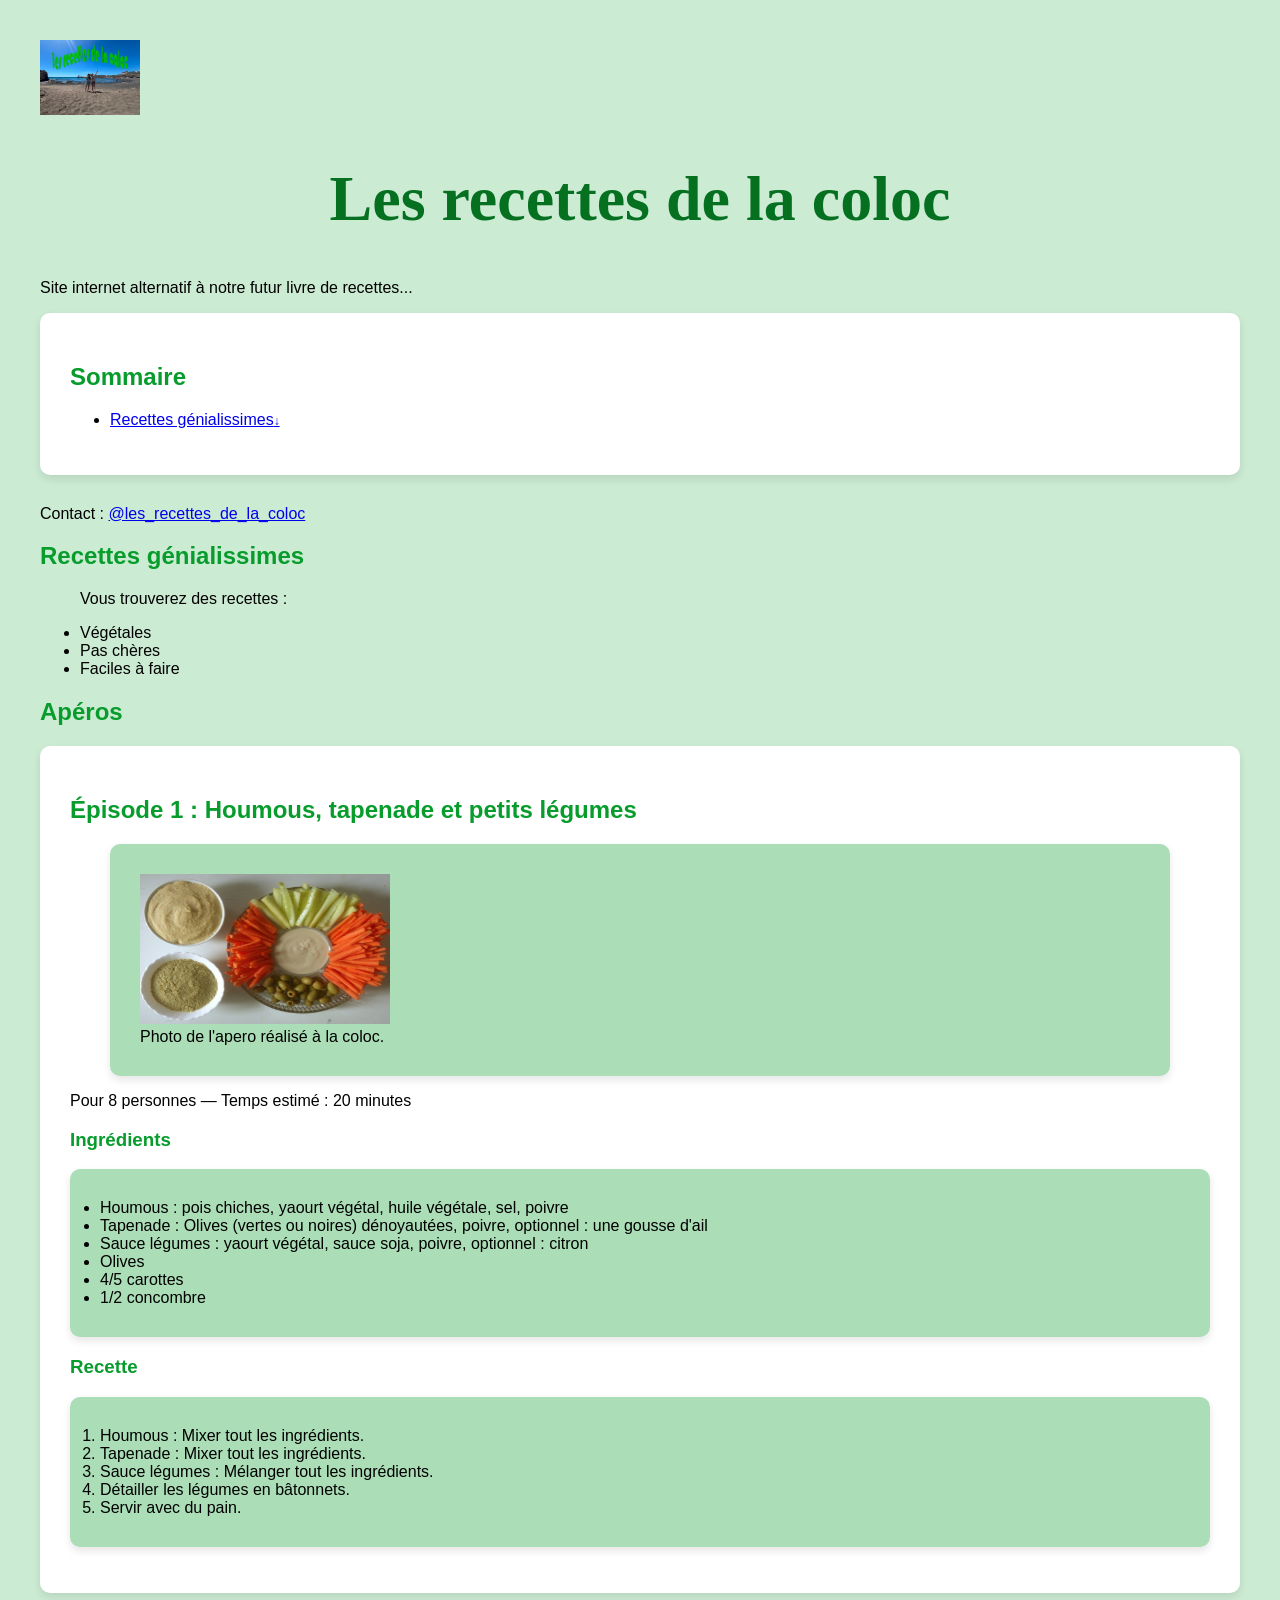
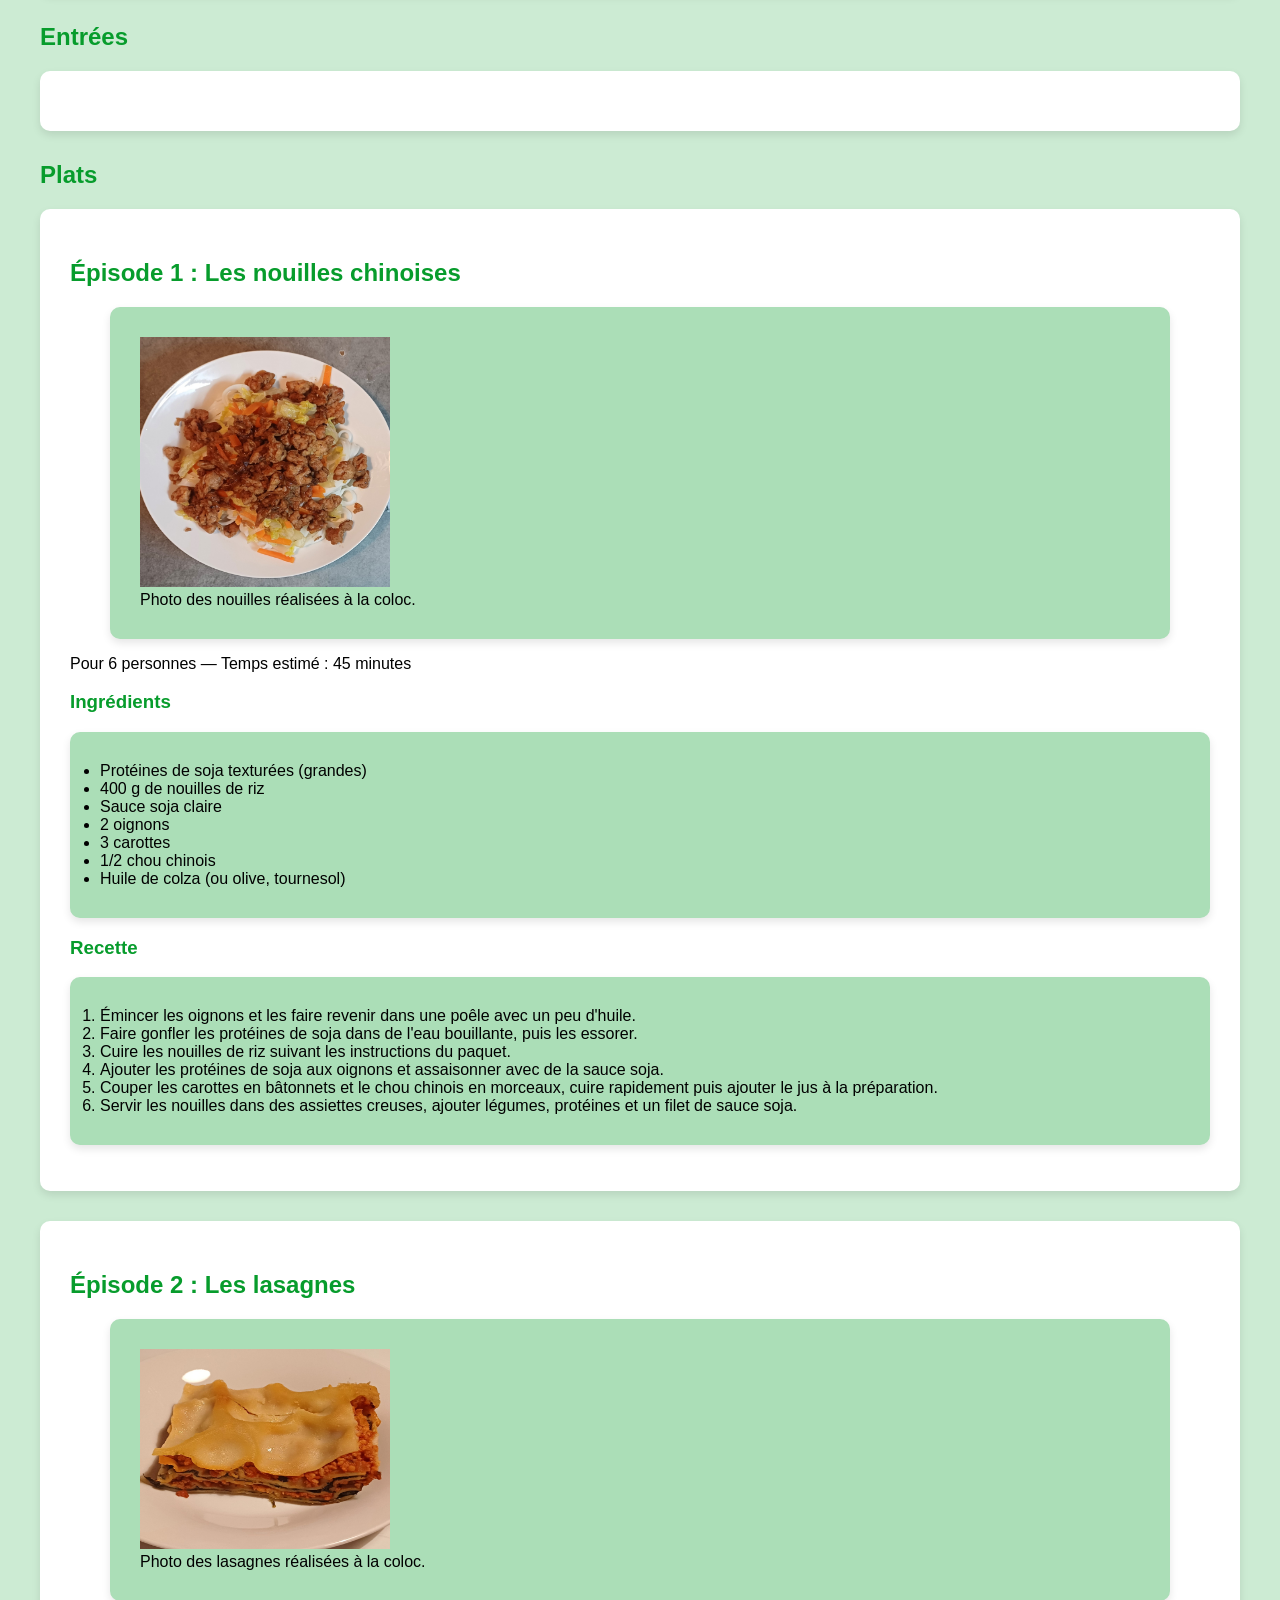
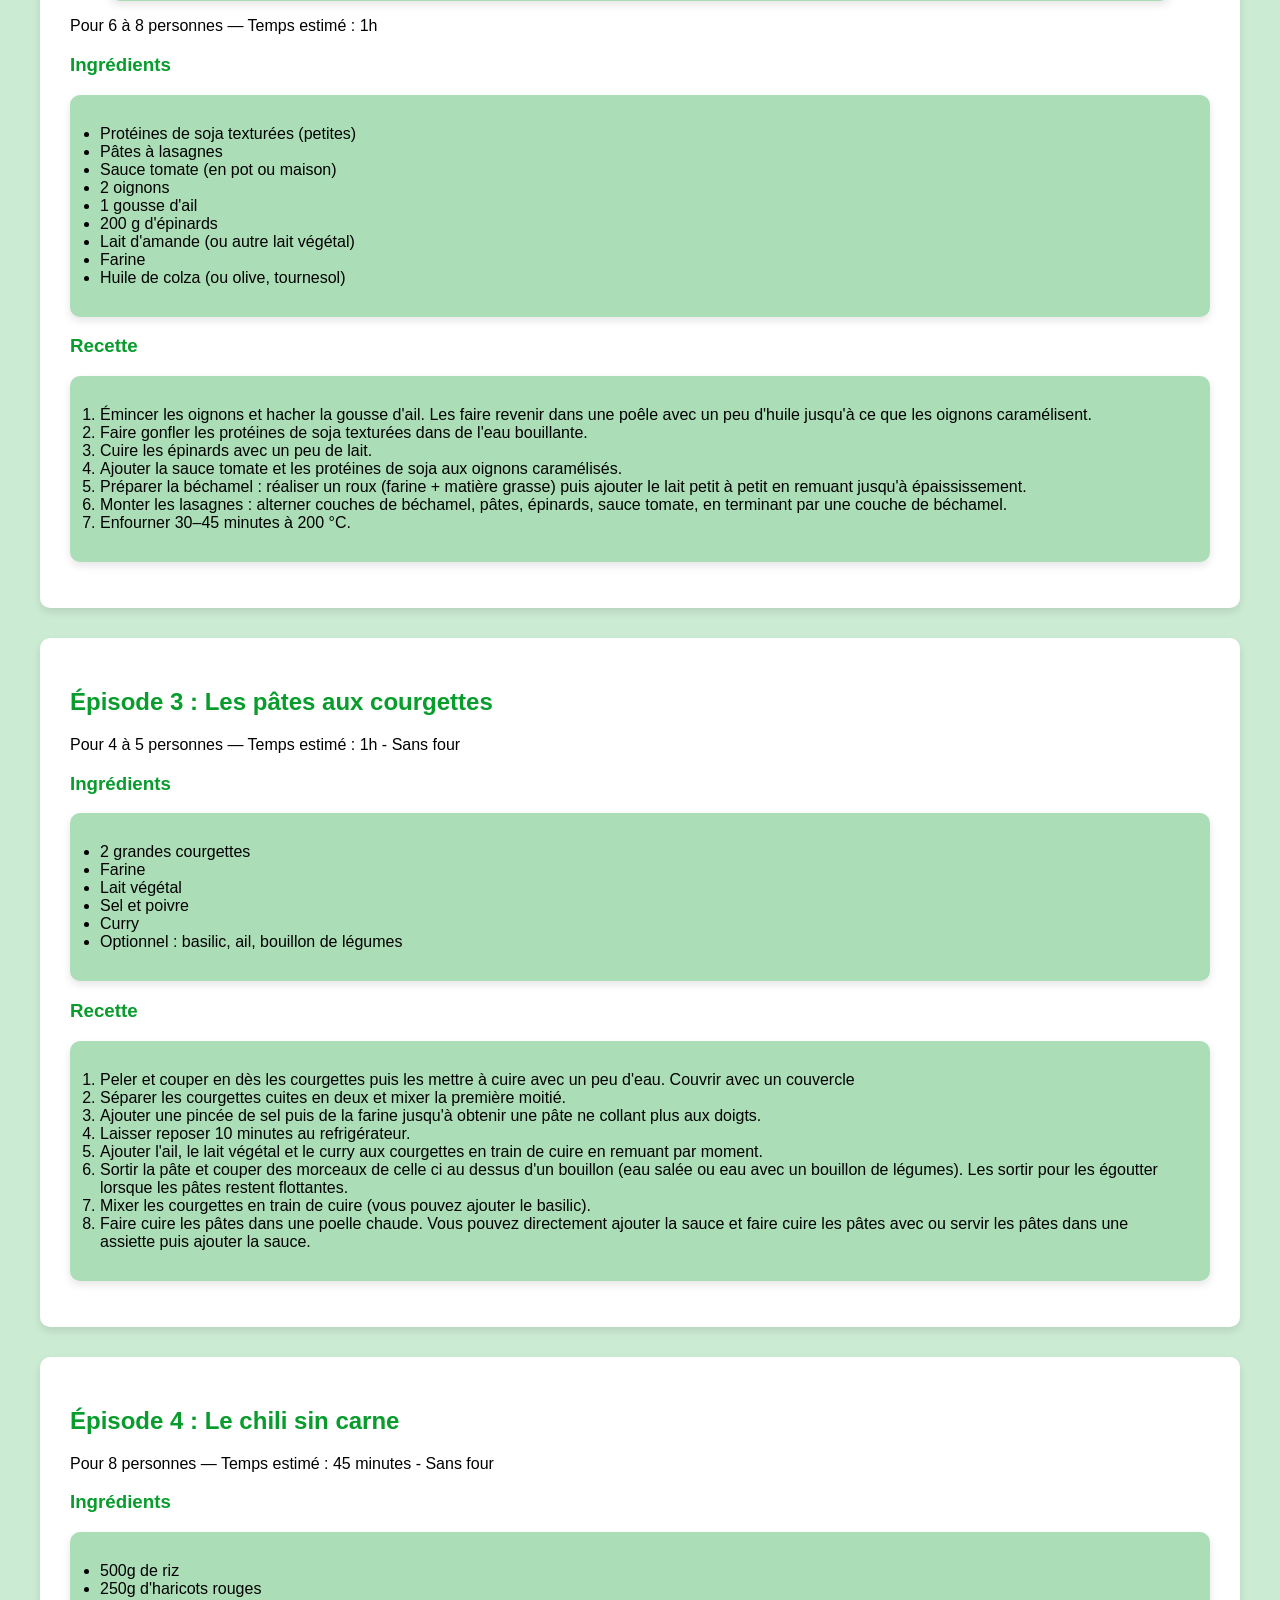
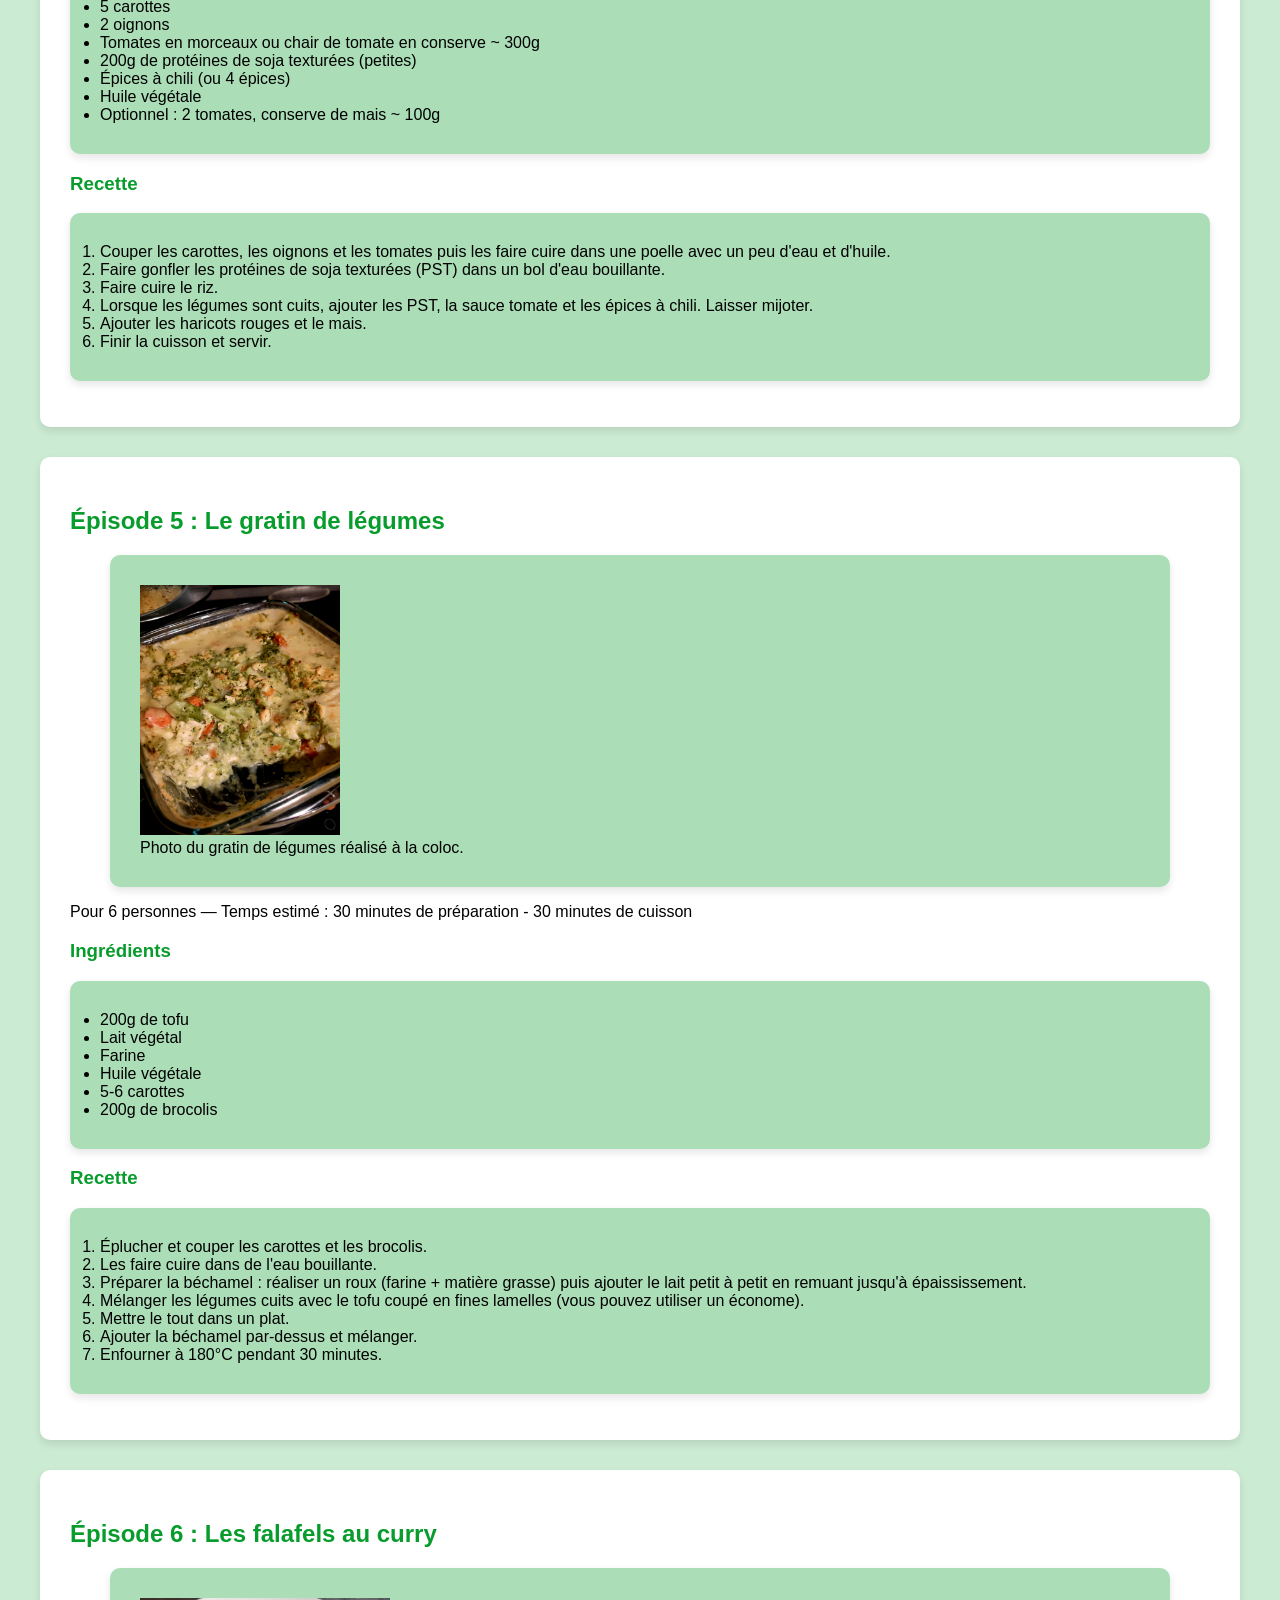
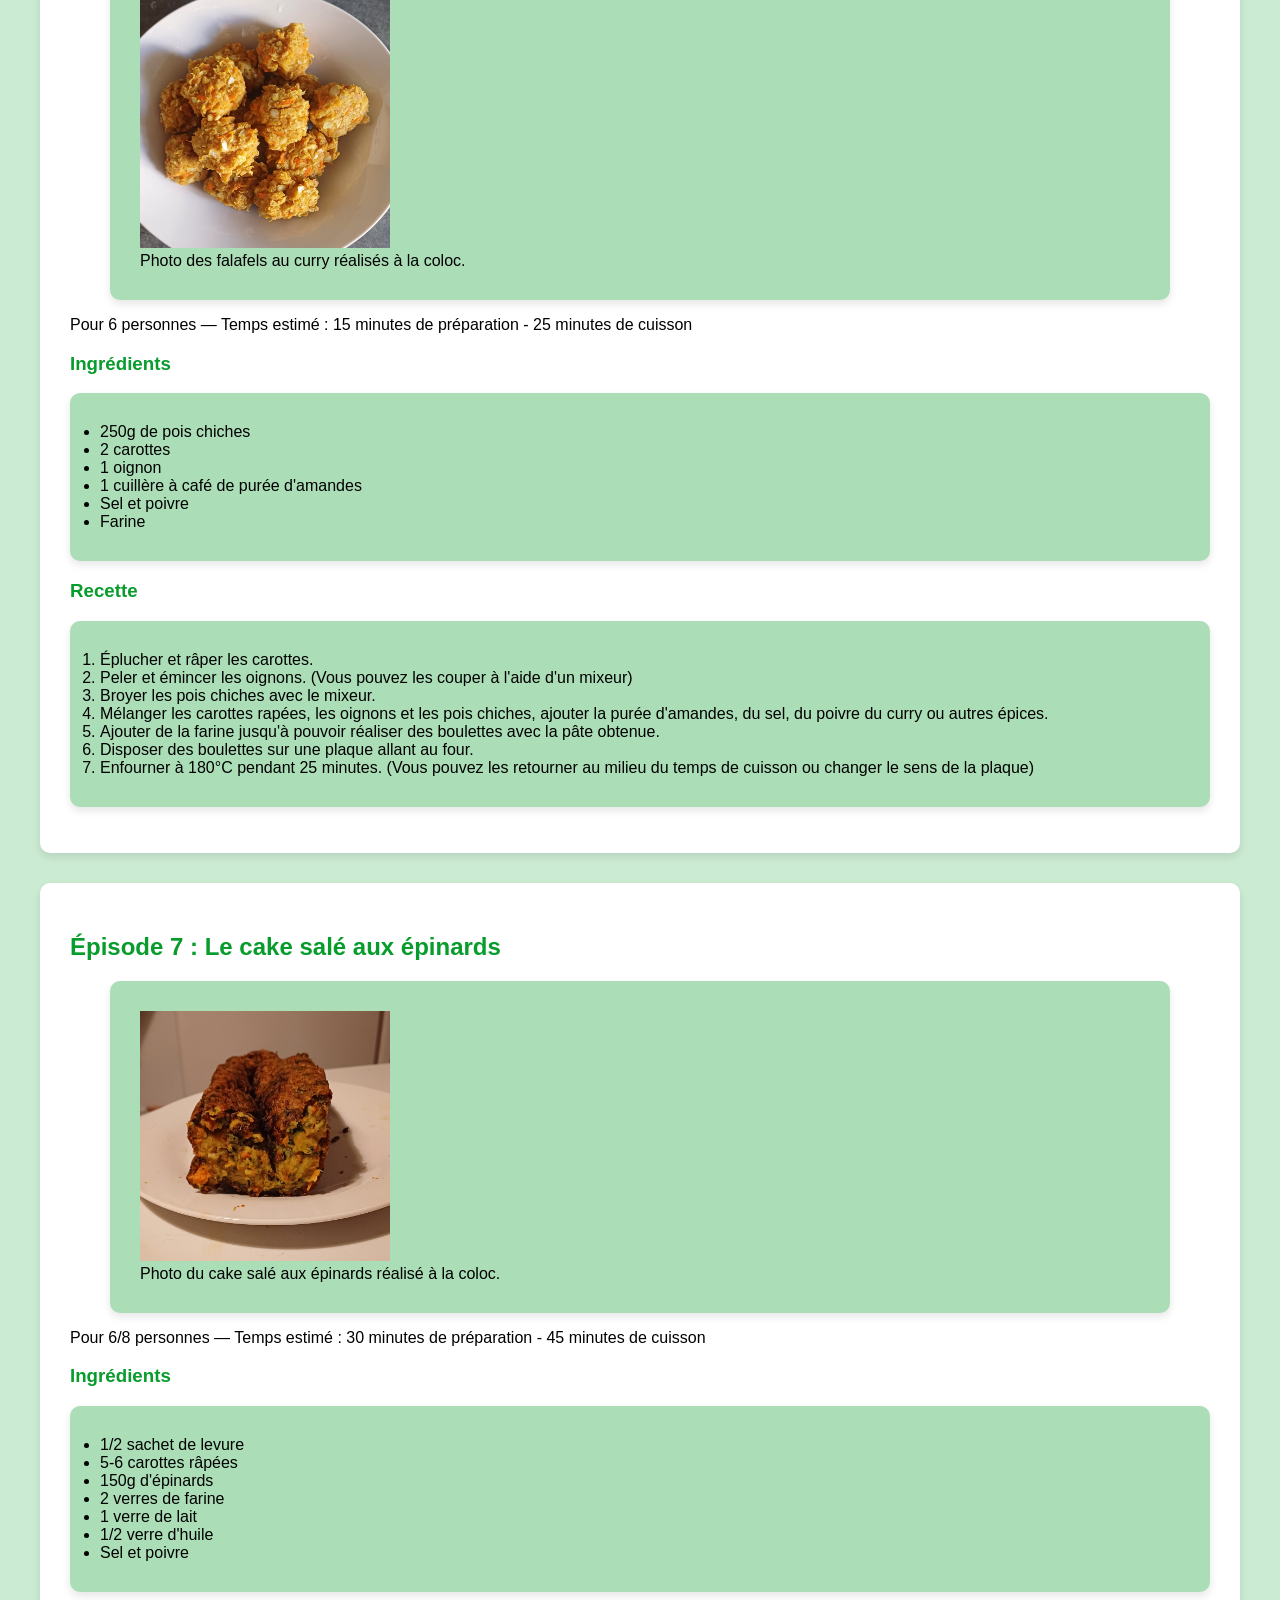
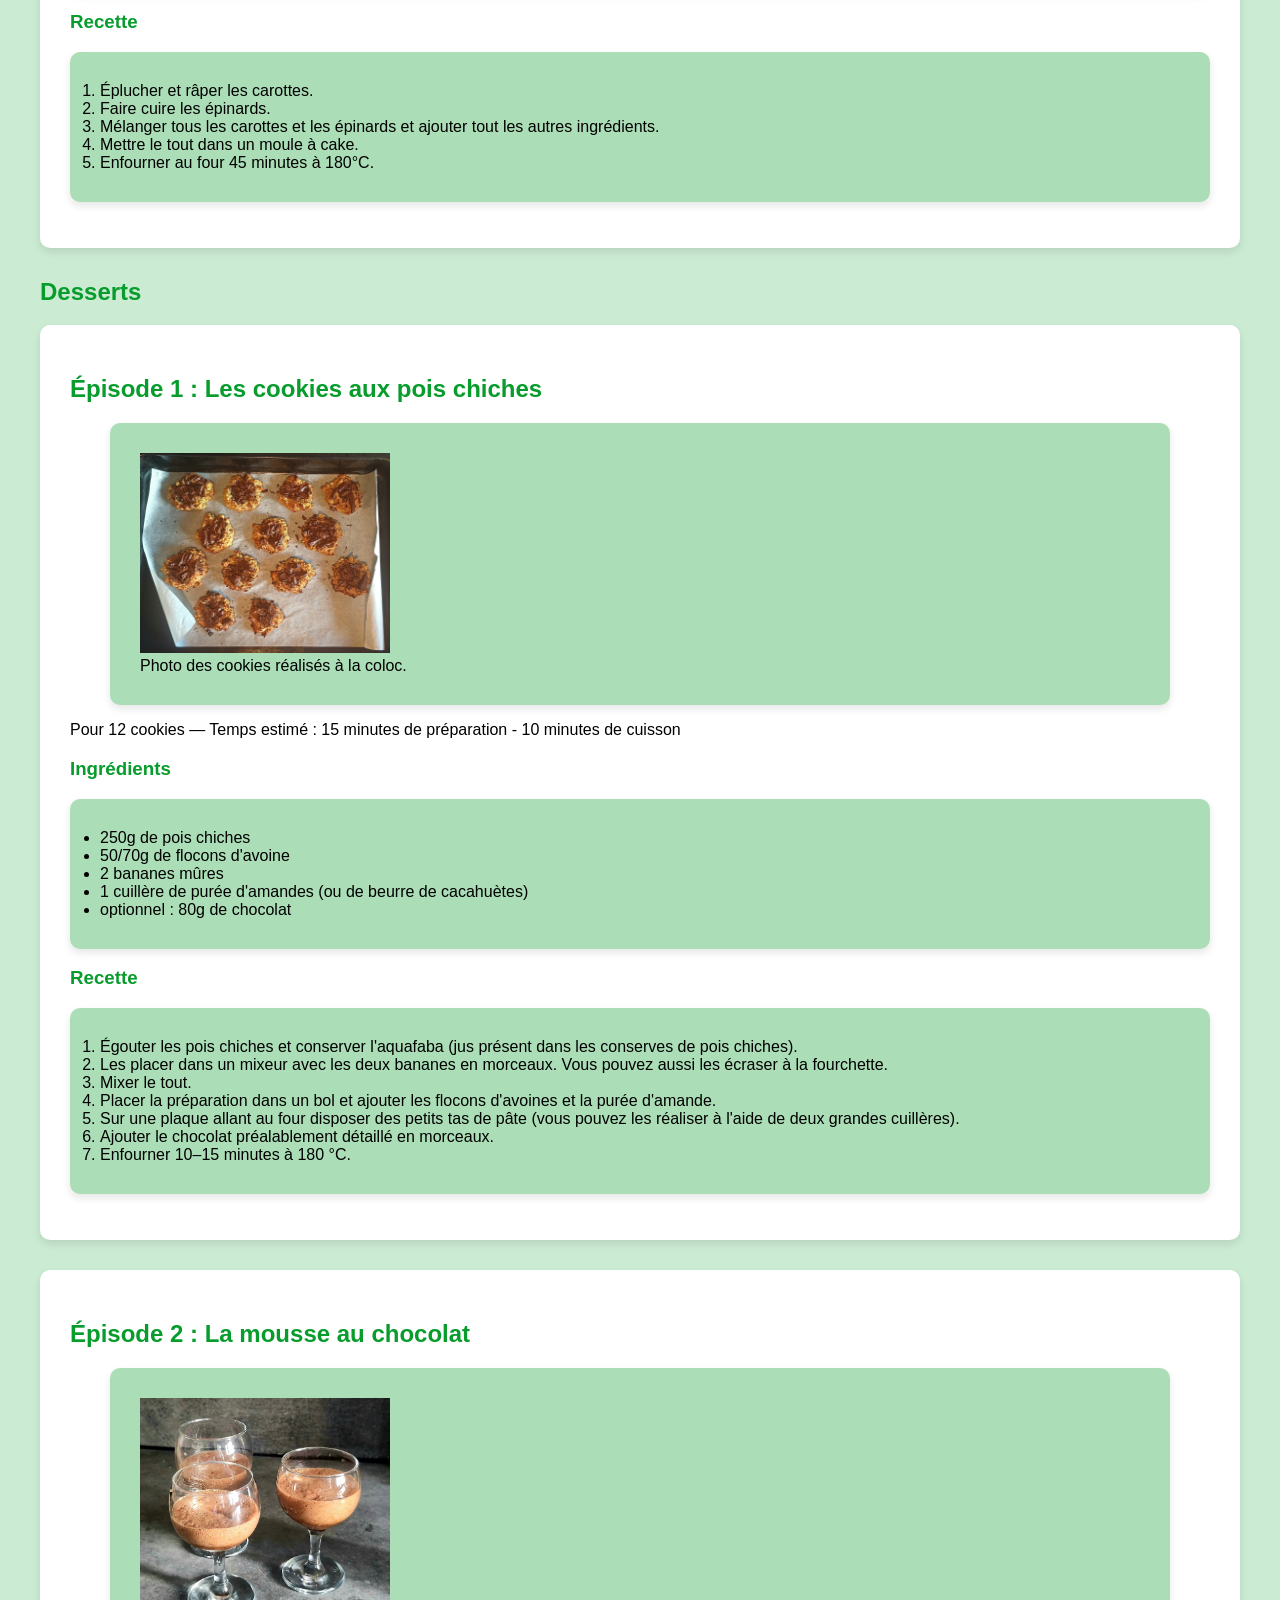
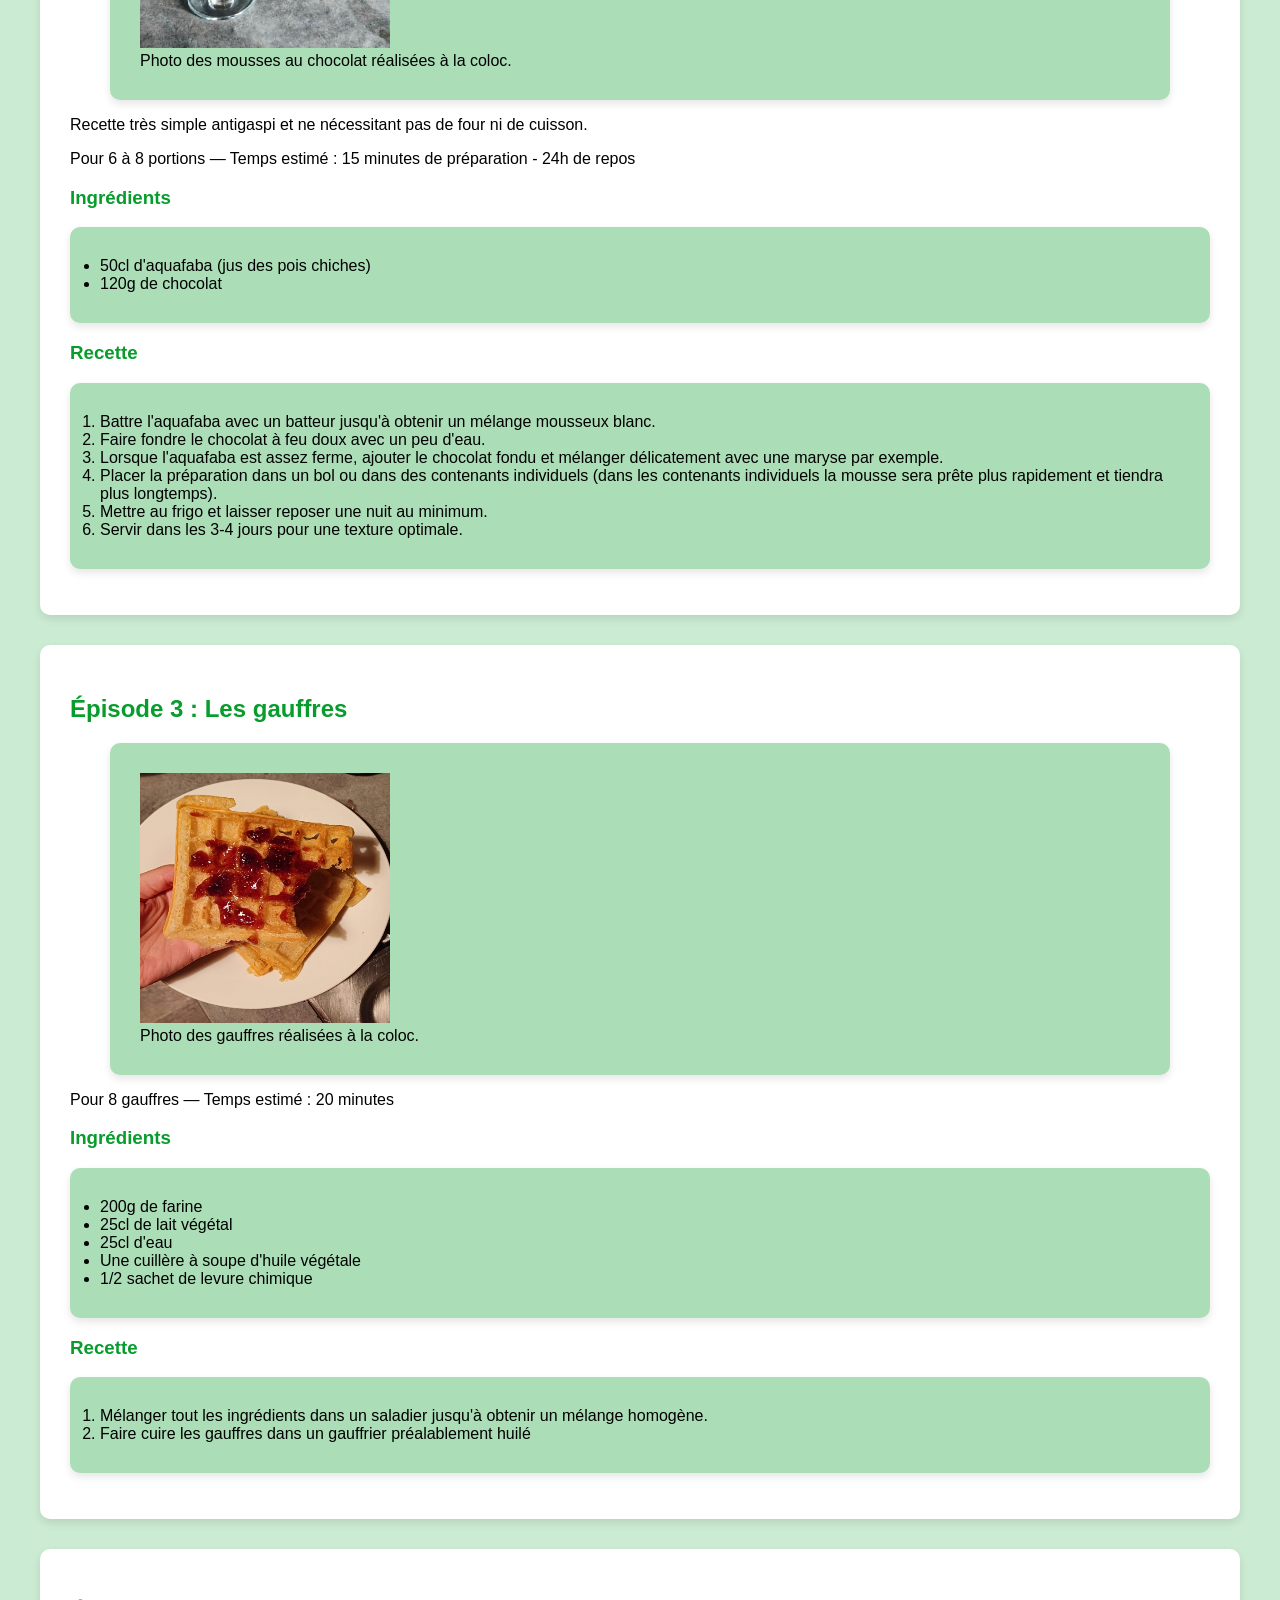
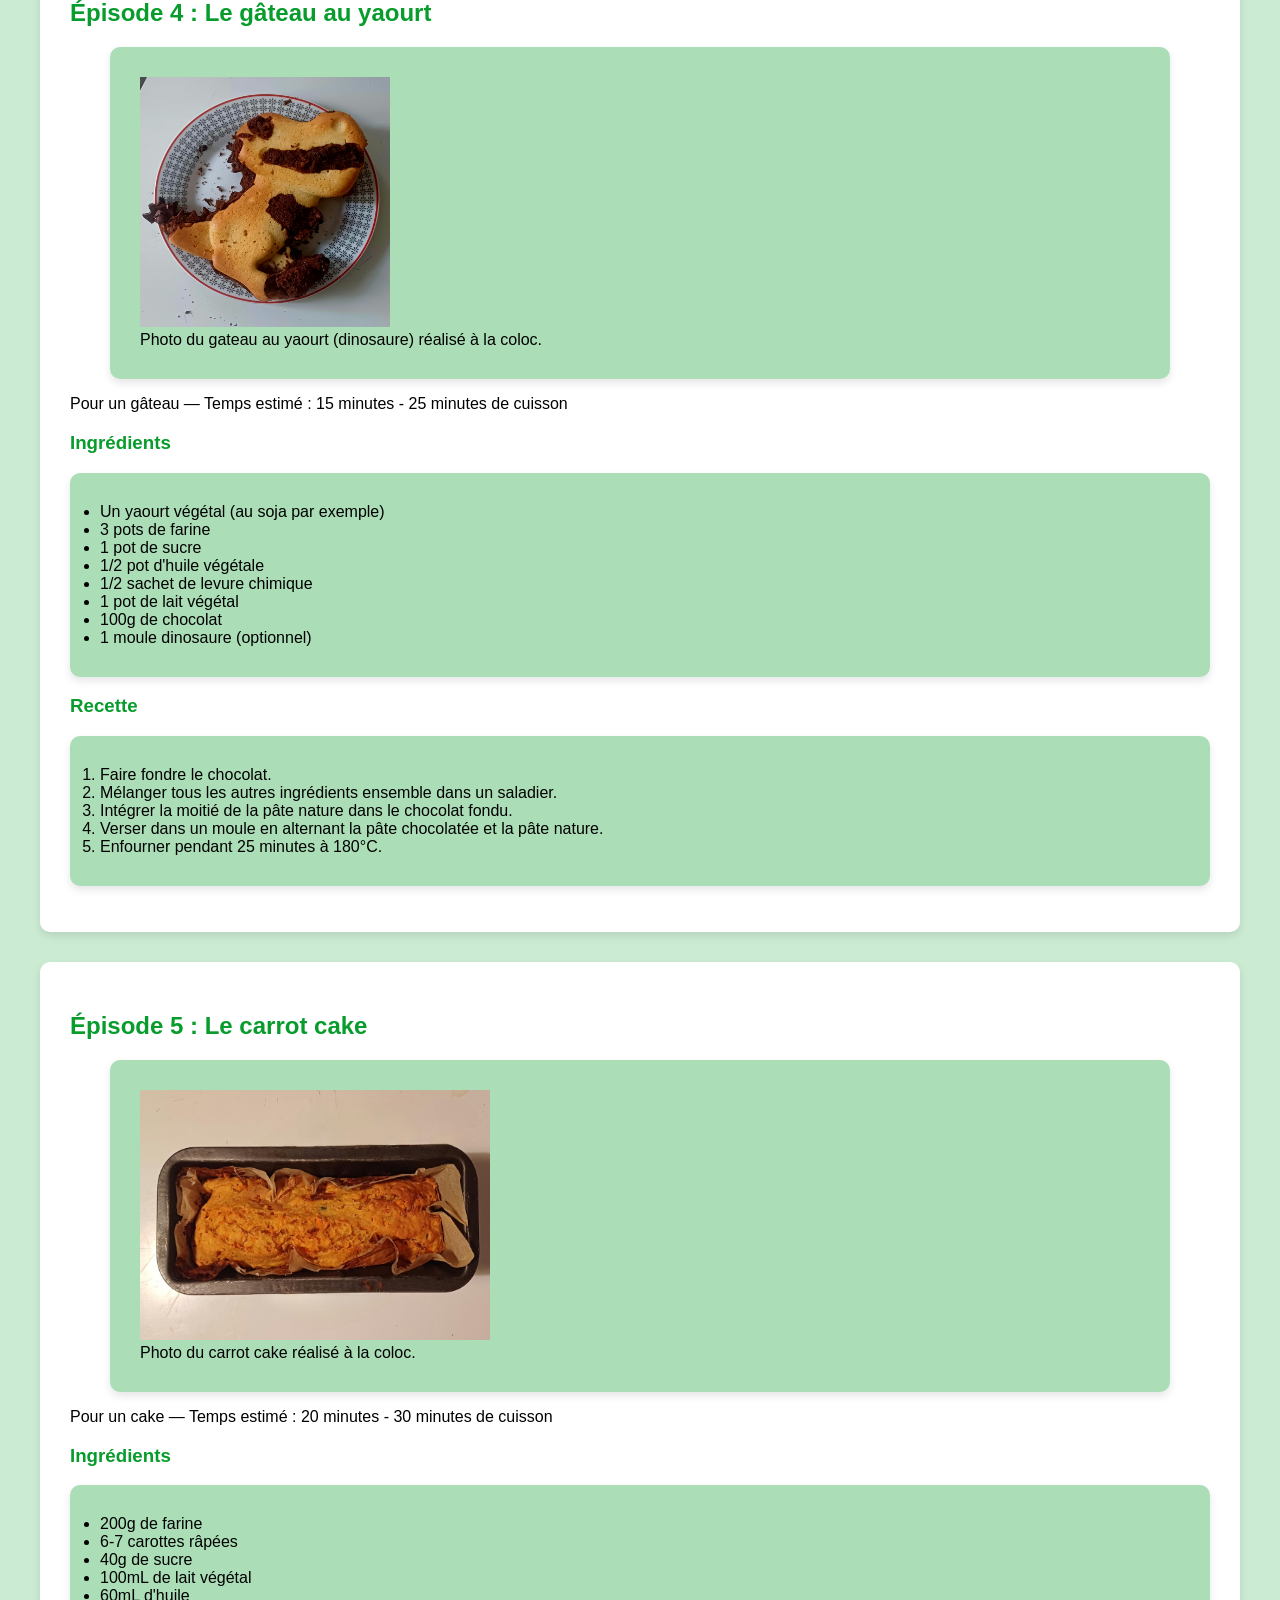
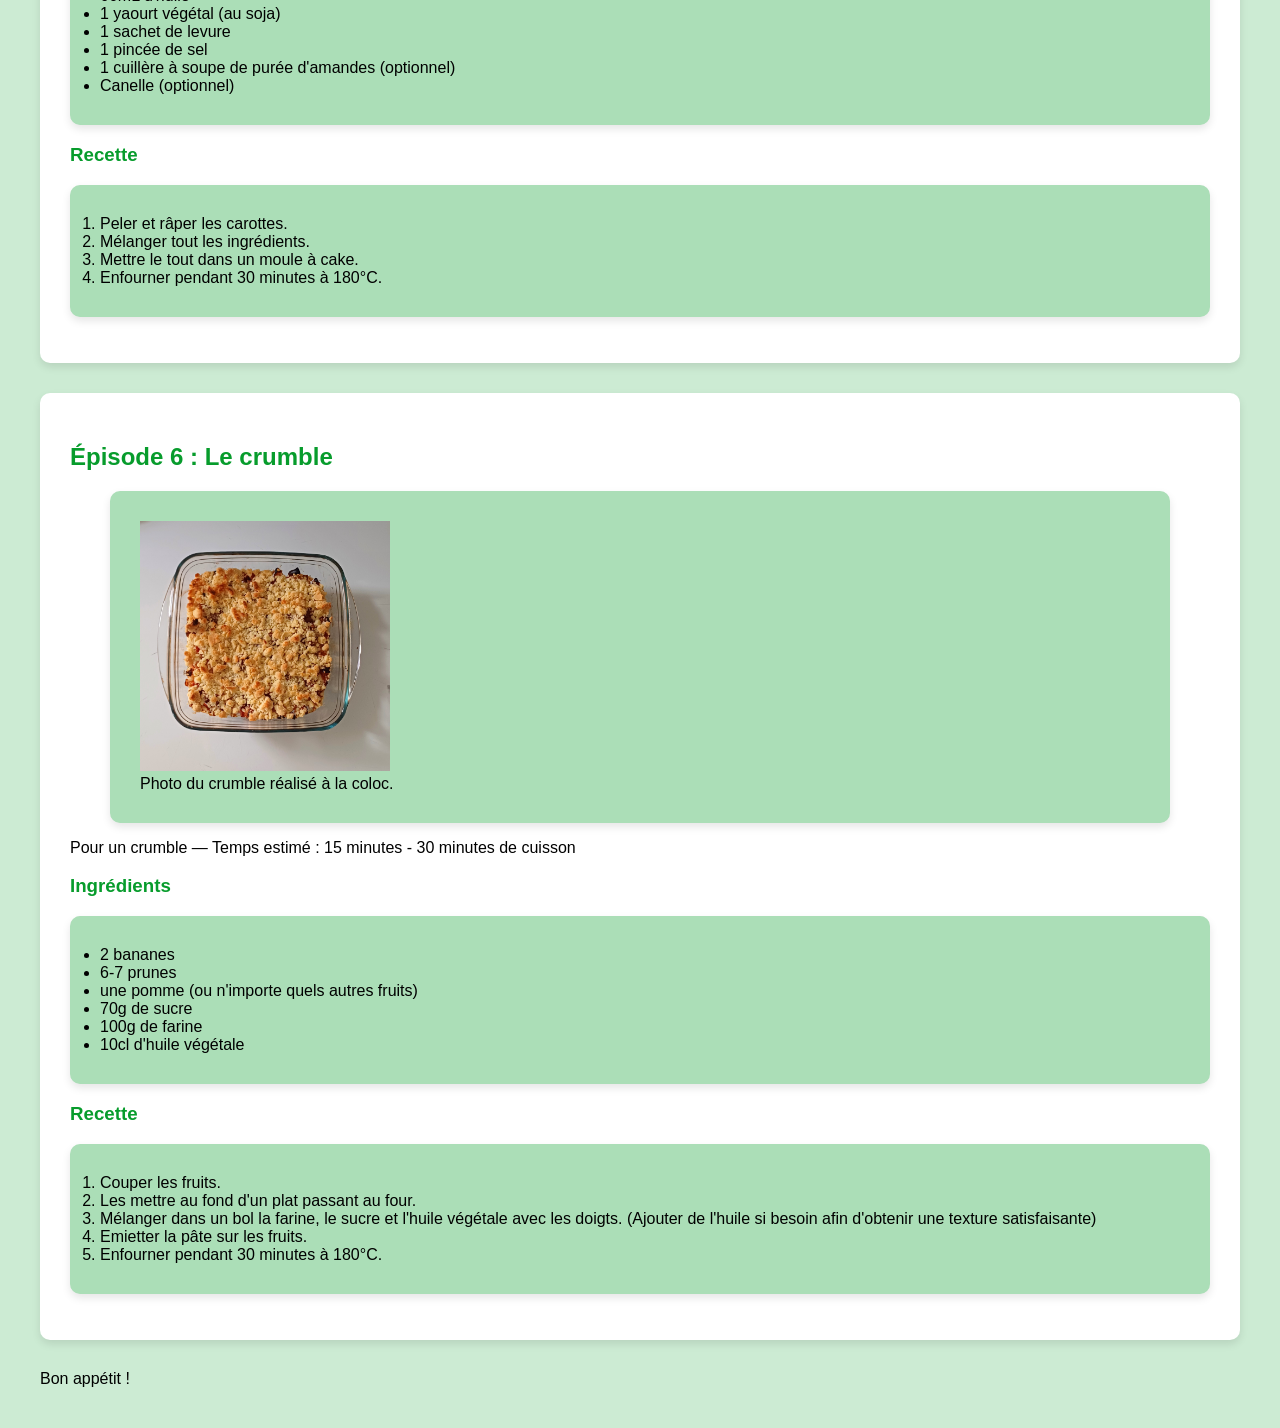
==== commit a4d06747: "Correction HTML : restructure le menu déroulant pour que les sous-menus soient à l'intérieur des élé" ====
--- a/index.html
+++ b/index.html
@@ -18,32 +18,43 @@
     <article class="intro" id="into">
     <h2>Sommaire</h2>
     <ul>
-        <li class="deroulant"><a href="#recettes">Recettes génialissimes</a></li>
-      <ul class="sous">
-        <li class="deroulant"><a href="#apéro">Apéros</a></li>
-        <ul class="sous">
-        <li><a href="#houmous">Épisode 1 : Houmous, tapenade et petits légumes</a></li>
-      </ul>
-        <li class="deroulant"><a href="#entrées">Entrées</a></li>
-        <li class="deroulant"><a href="#plats">Plats</a></li>
-      <ul class="sous">
-        <li><a href="#nouilles">Épisode 1 : Les nouilles chinoises</a></li>
-        <li><a href="#lasagnes">Épisode 2 : Les lasagnes</a></li>
-        <li><a href="#pates">Épisode 3 : Les pâtes aux courgettes</a></li>
-        <li><a href="#chili">Épisode 4 : Le chili sin carne</a></li>
-        <li><a href="#gratin">Épisode 5 : Le gratin de légumes</a></li>
-        <li><a href="#falafel">Épisode 6 : Les falafels au curry</a></li>
-        <li><a href="#cake">Épisode 7 : Le cake salé aux épinards</a></li>
-      </ul>
-        <li class="deroulant"><a href="#desserts">Desserts</a></li>
-      <ul class="sous">
-        <li><a href="#cookies">Épisode 1 : Les cookies aux pois chiches</a></li>
-        <li><a href="#mousse">Épisode 2 : La mousse au chocolat</a></li>
-        <li><a href="#gauffres">Épisode 3 : Les gauffres</a></li>
-        <li><a href="#gateau">Épisode 4 : Le gâteau au yaourt</a></li>
-        <li><a href="#carrot">Épisode 5 : Le carrot cake</a></li>
-        <li><a href="#crumble">Épisode 6 : Le crumble</a></li>
-      </ul>
+        <li class="deroulant">
+          <a href="#recettes">Recettes génialissimes</a>
+          <ul class="sous">
+            <li class="deroulant">
+              <a href="#apéro">Apéros</a>
+              <ul class="sous">
+                <li><a href="#houmous">Épisode 1 : Houmous, tapenade et petits légumes</a></li>
+              </ul>
+            </li>
+            <li class="deroulant">
+              <a href="#entrées">Entrées</a>
+            </li>
+            <li class="deroulant">
+              <a href="#plats">Plats</a>
+              <ul class="sous">
+                <li><a href="#nouilles">Épisode 1 : Les nouilles chinoises</a></li>
+                <li><a href="#lasagnes">Épisode 2 : Les lasagnes</a></li>
+                <li><a href="#pates">Épisode 3 : Les pâtes aux courgettes</a></li>
+                <li><a href="#chili">Épisode 4 : Le chili sin carne</a></li>
+                <li><a href="#gratin">Épisode 5 : Le gratin de légumes</a></li>
+                <li><a href="#falafel">Épisode 6 : Les falafels au curry</a></li>
+                <li><a href="#cake">Épisode 7 : Le cake salé aux épinards</a></li>
+              </ul>
+            </li>
+            <li class="deroulant">
+              <a href="#desserts">Desserts</a>
+              <ul class="sous">
+                <li><a href="#cookies">Épisode 1 : Les cookies aux pois chiches</a></li>
+                <li><a href="#mousse">Épisode 2 : La mousse au chocolat</a></li>
+                <li><a href="#gauffres">Épisode 3 : Les gauffres</a></li>
+                <li><a href="#gateau">Épisode 4 : Le gâteau au yaourt</a></li>
+                <li><a href="#carrot">Épisode 5 : Le carrot cake</a></li>
+                <li><a href="#crumble">Épisode 6 : Le crumble</a></li>
+              </ul>
+            </li>
+          </ul>
+        </li>
     </ul>
     </article>
     <p>Contact : <a href="https://www.instagram.com/les_recettes_de_la_coloc">@les_recettes_de_la_coloc</a></p>
@@ -158,7 +169,7 @@
         <li>Ajouter la sauce tomate et les protéines de soja aux oignons caramélisés.</li>
         <li>Préparer la béchamel : réaliser un roux (farine + matière grasse) puis ajouter le lait petit à petit en remuant jusqu'à épaississement.</li>
         <li>Monter les lasagnes : alterner couches de béchamel, pâtes, épinards, sauce tomate, en terminant par une couche de béchamel.</li>
-        <li>Enfourner 30–45 minutes à 200 °C.</li>
+        <li>Enfourner 30–45 minutes à 200 °C.</li>
       </ol>
     </article>
 
@@ -183,7 +194,7 @@
         <li>Ajouter une pincée de sel puis de la farine jusqu'à obtenir une pâte ne collant plus aux doigts.</li>
         <li>Laisser reposer 10 minutes au refrigérateur.</li>
         <li>Ajouter l'ail, le lait végétal et le curry aux courgettes en train de cuire en remuant par moment.</li>
-        <li>Sortir la pâte et couper des morceaux de celle ci au dessus d'un bouillon (eau salée ou eau avec un bouillon de légumes). Les sortir pour les égoutter lorsque les pâtes restent à la surface de l'eau.</li>
+        <li>Sortir la pâte et couper des morceaux de celle ci au dessus d'un bouillon (eau salée ou eau avec un bouillon de légumes). Les sortir pour les égoutter lorsque les pâtes restent flottantes.</li>
         <li>Mixer les courgettes en train de cuire (vous pouvez ajouter le basilic).</li>
         <li>Faire cuire les pâtes dans une poelle chaude. Vous pouvez directement ajouter la sauce et faire cuire les pâtes avec ou servir les pâtes dans une assiette puis ajouter la sauce.</li>
       </ol>
@@ -333,7 +344,7 @@
         <li>Placer la préparation dans un bol et ajouter les flocons d'avoines et la purée d'amande.</li>
         <li>Sur une plaque allant au four disposer des petits tas de pâte (vous pouvez les réaliser à l'aide de deux grandes cuillères).</li>
         <li>Ajouter le chocolat préalablement détaillé en morceaux.</li>
-        <li>Enfourner 10–15 minutes à 180 °C.</li>
+        <li>Enfourner 10–15 minutes à 180 °C.</li>
       </ol>
     
   </article>
--- a/style.css
+++ b/style.css
@@ -4,14 +4,42 @@
   margin: 40px;
 }
 nav {
-  border-bottom: 1px solid black;
+  width: 100%;
+  margin: 0 auto;
+  background-color: white;
+  position: sticky;
+  top: 0px;
+}
+nav ul{
+  list-style-type: none;
+}
+nav ul li{
+  float: left;
+  width:25%;
+  text-align: center;
+}
+nav ul:after{
+  content:"";
+  display:table;
+  clear:both;
+}
+nav a{
+  display: block;
+  text-decoration: none;
+  color: black;
+  border-bottom: 2px solid transparent;
+  padding: 10px 0px;
+}
+nav a:hover{
+  color:green;
+  border-bottom: 2px  solid gold;
 }
 .sous{
   display: none;
   box-shadow: 0px 1px 2px #CCC;
   background-color: white;
 }
-nav > ul li:hover .sous{
+li:hover .sous{
   display: block;
 }
 .sous li{
@@ -25,9 +53,9 @@
 }
 .sous a:hover{
   border-bottom: none;
-  background-color: RGBa(200,200,2000,0.1);
+  background-color: rgba(200,200,200,0.1);
 }
-.deroulant > a: : after{
+.deroulant > a:after{
   content:"↓";
   font-size: 12px;
 }
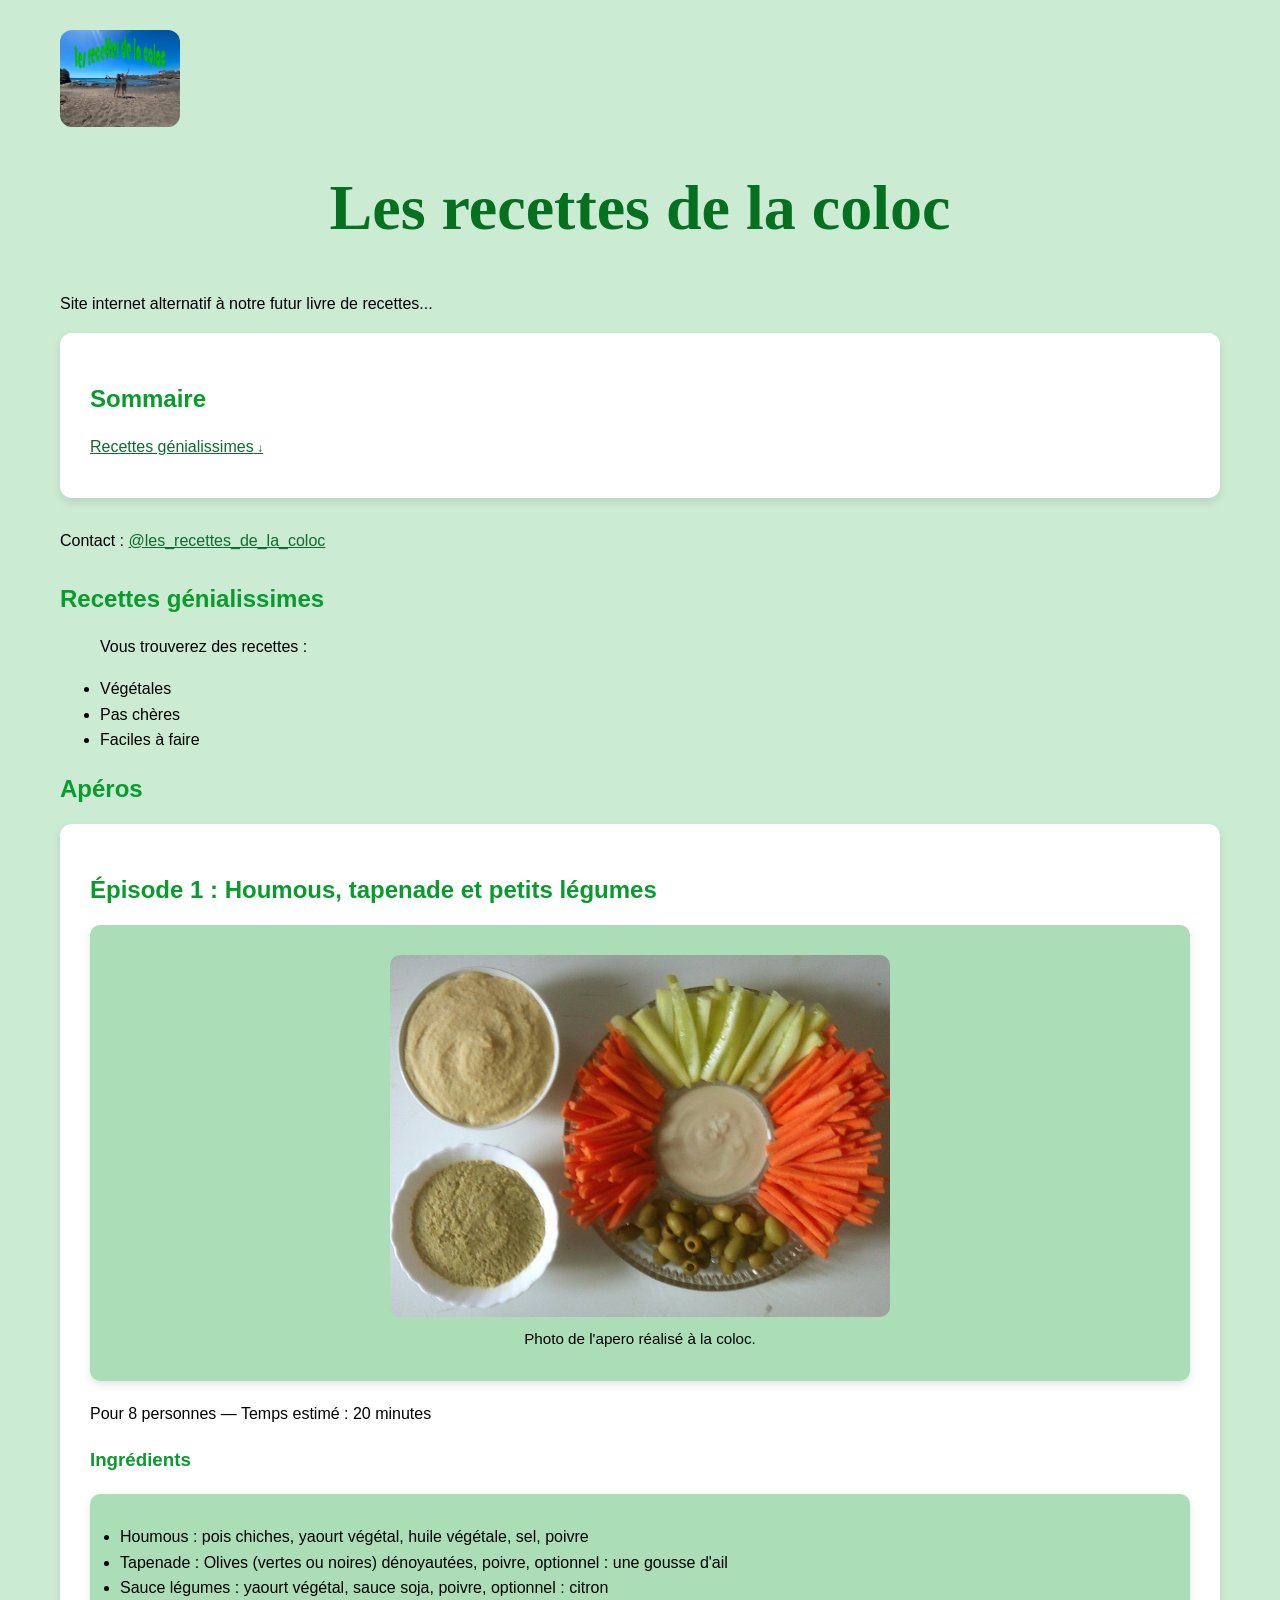
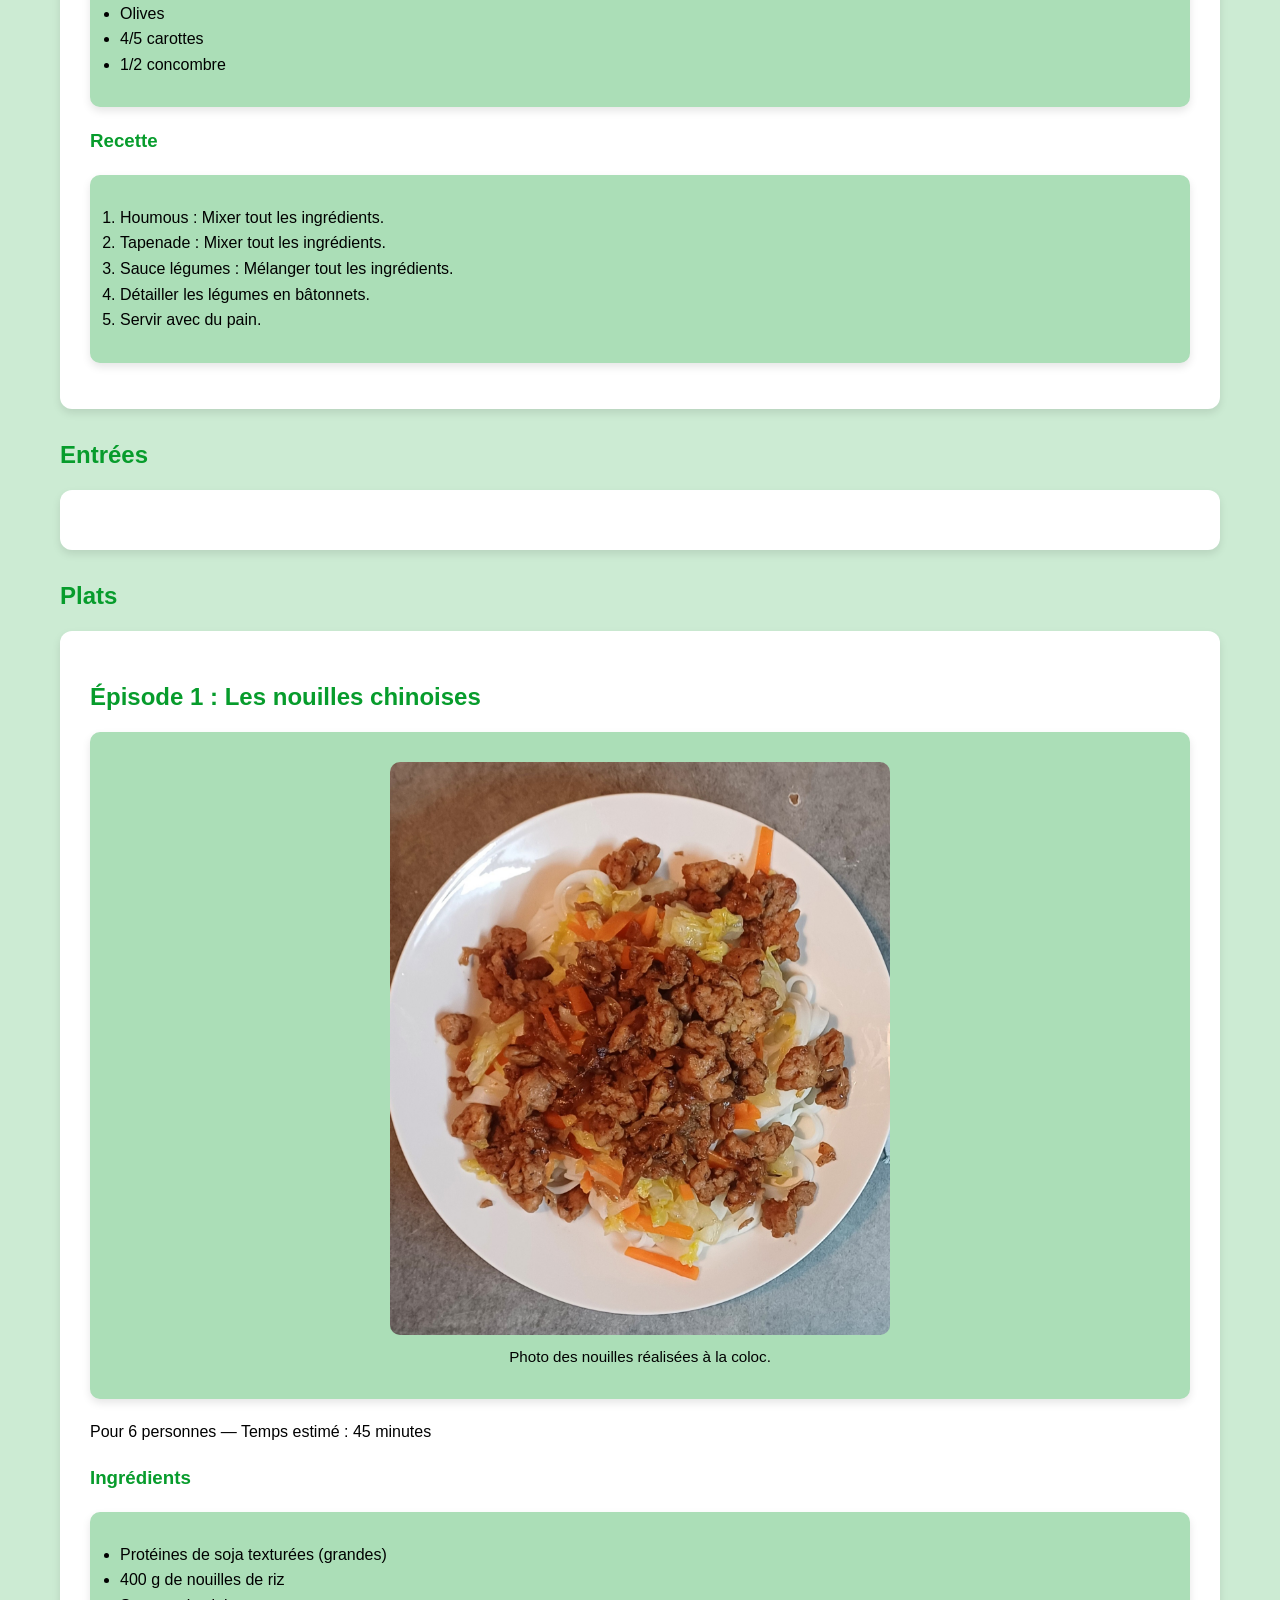
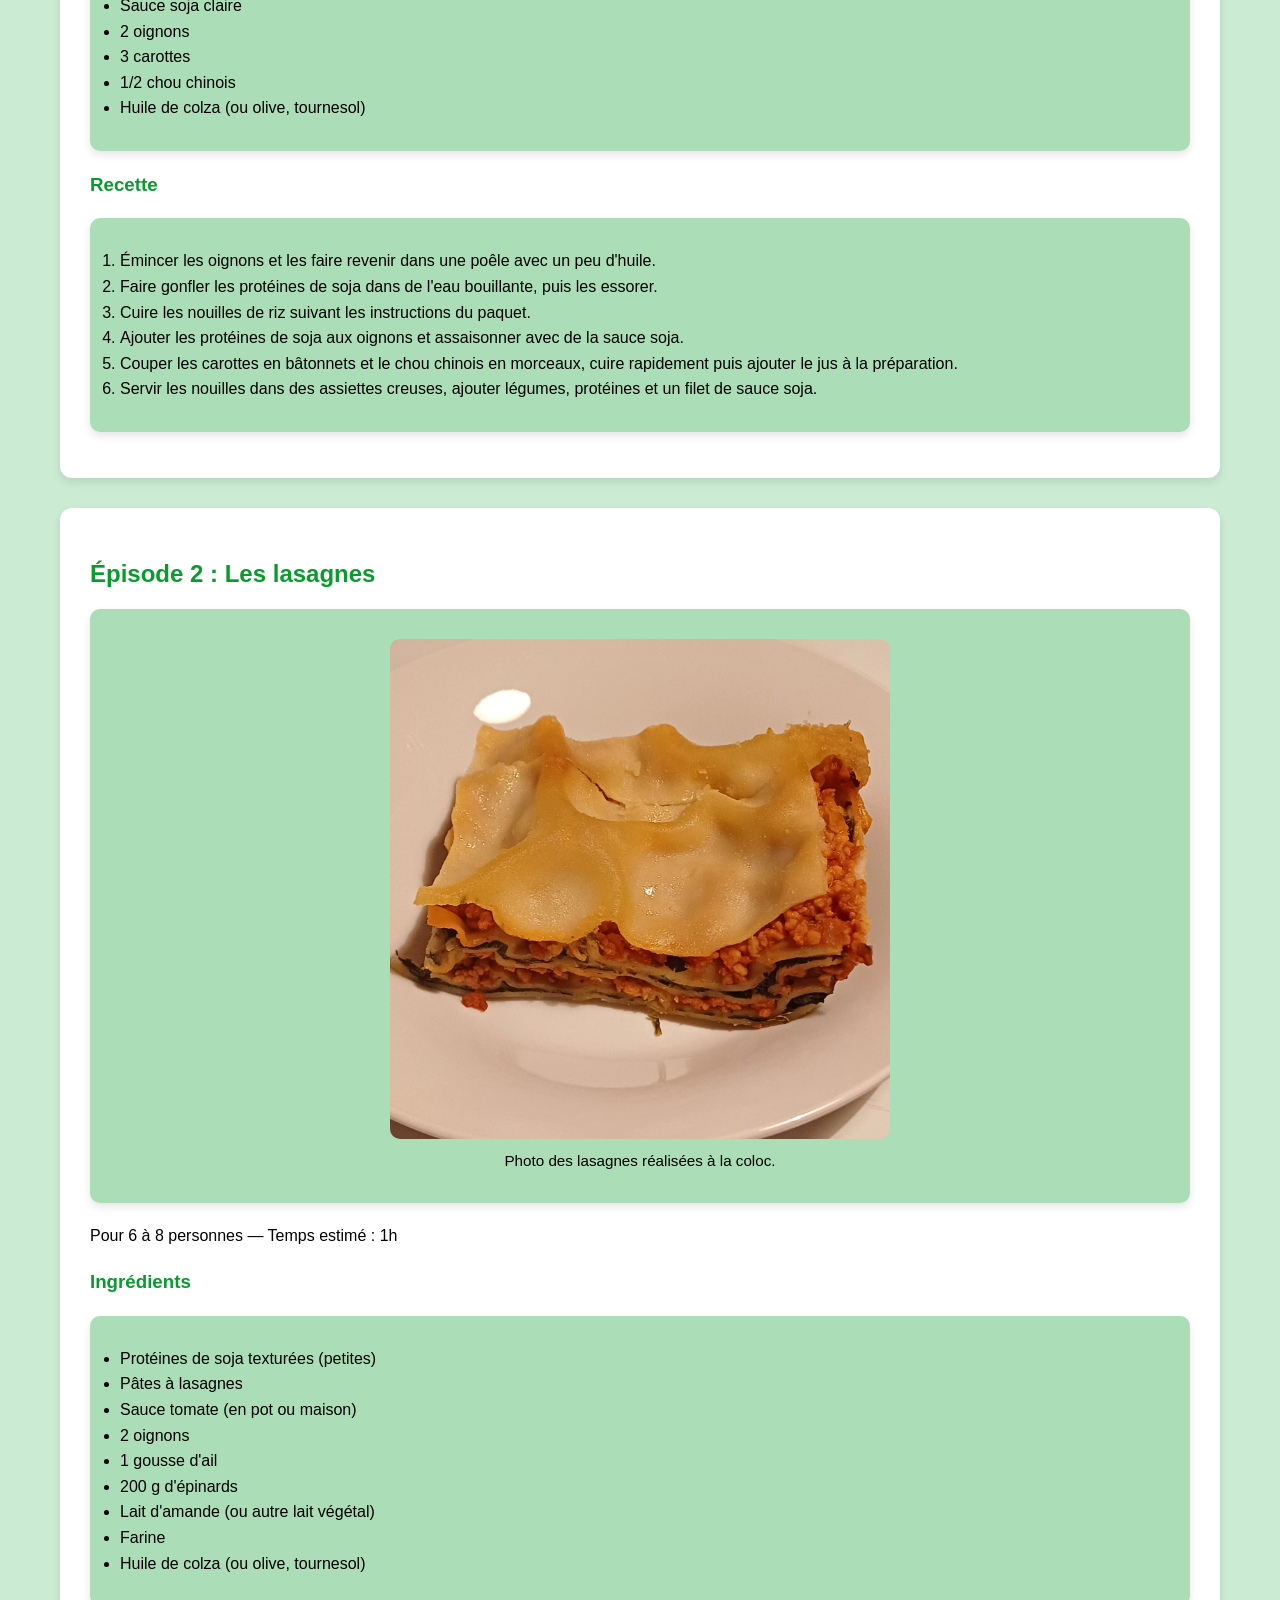
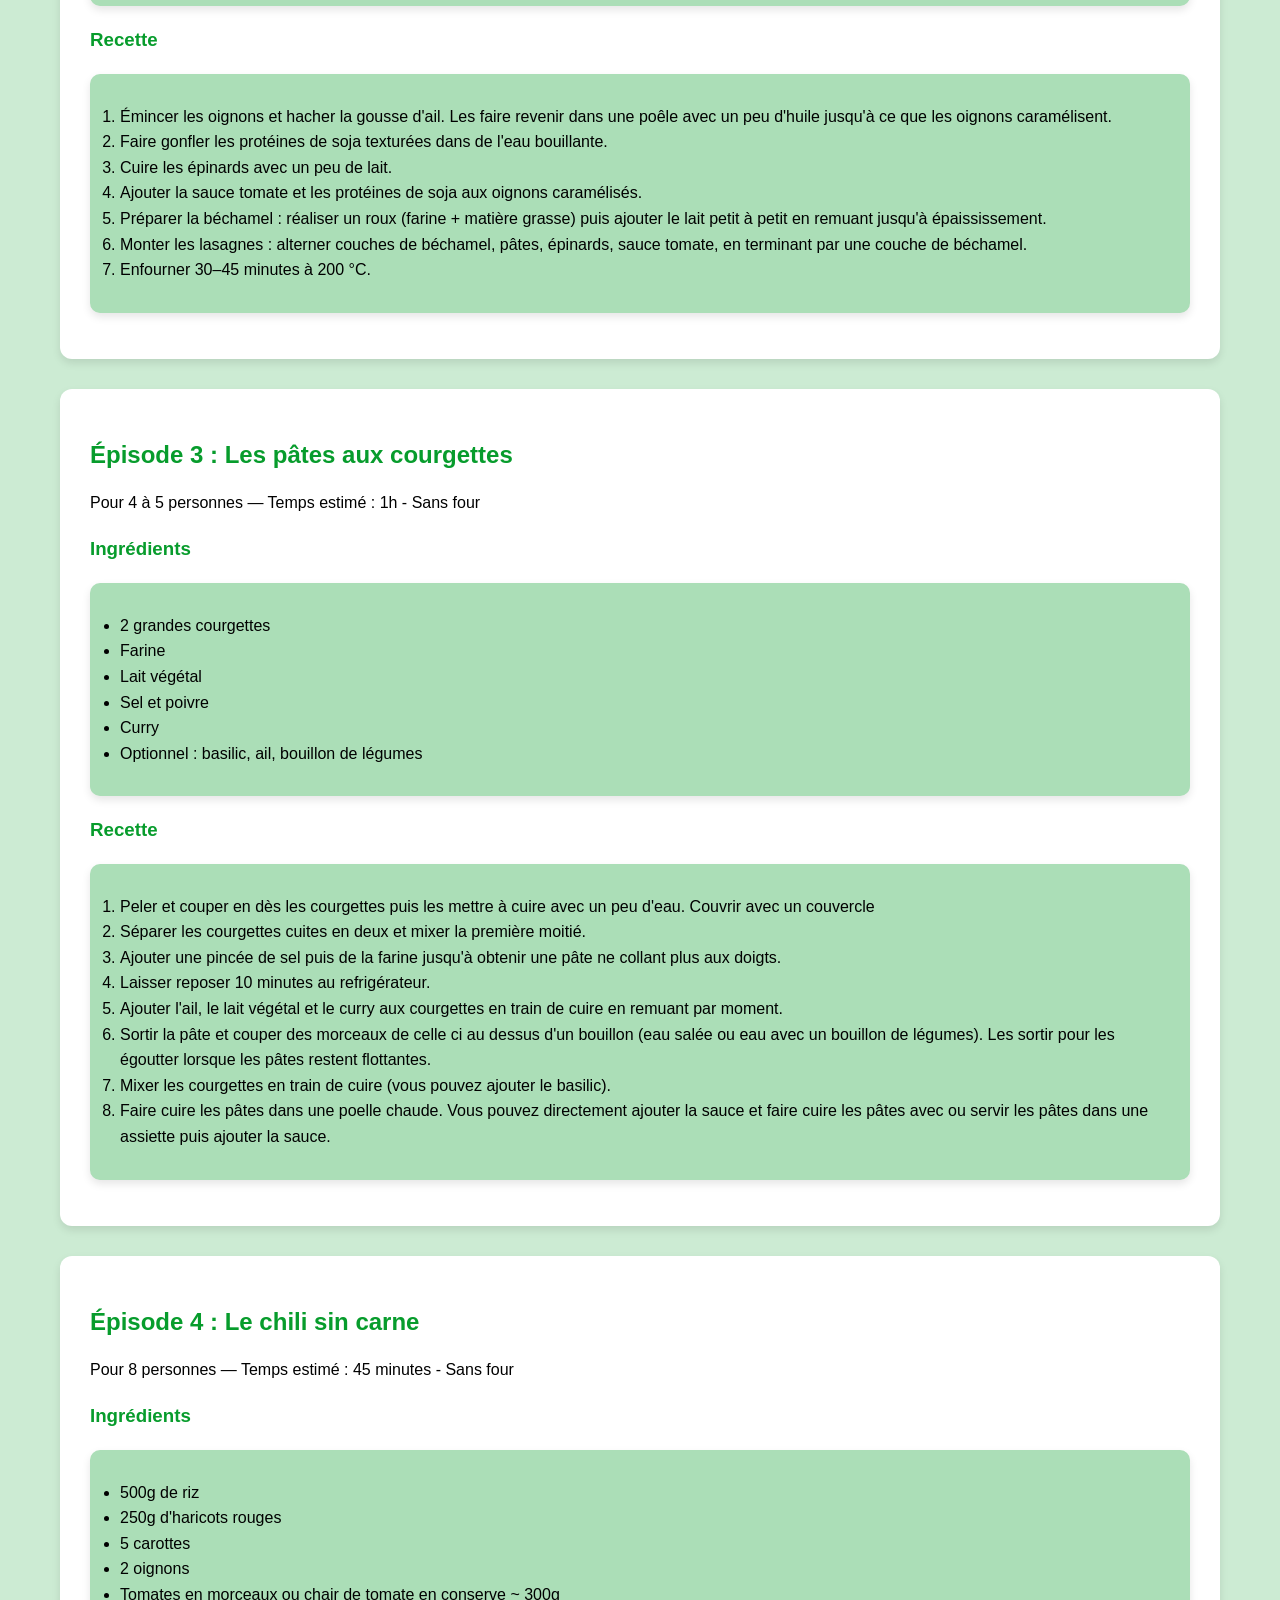
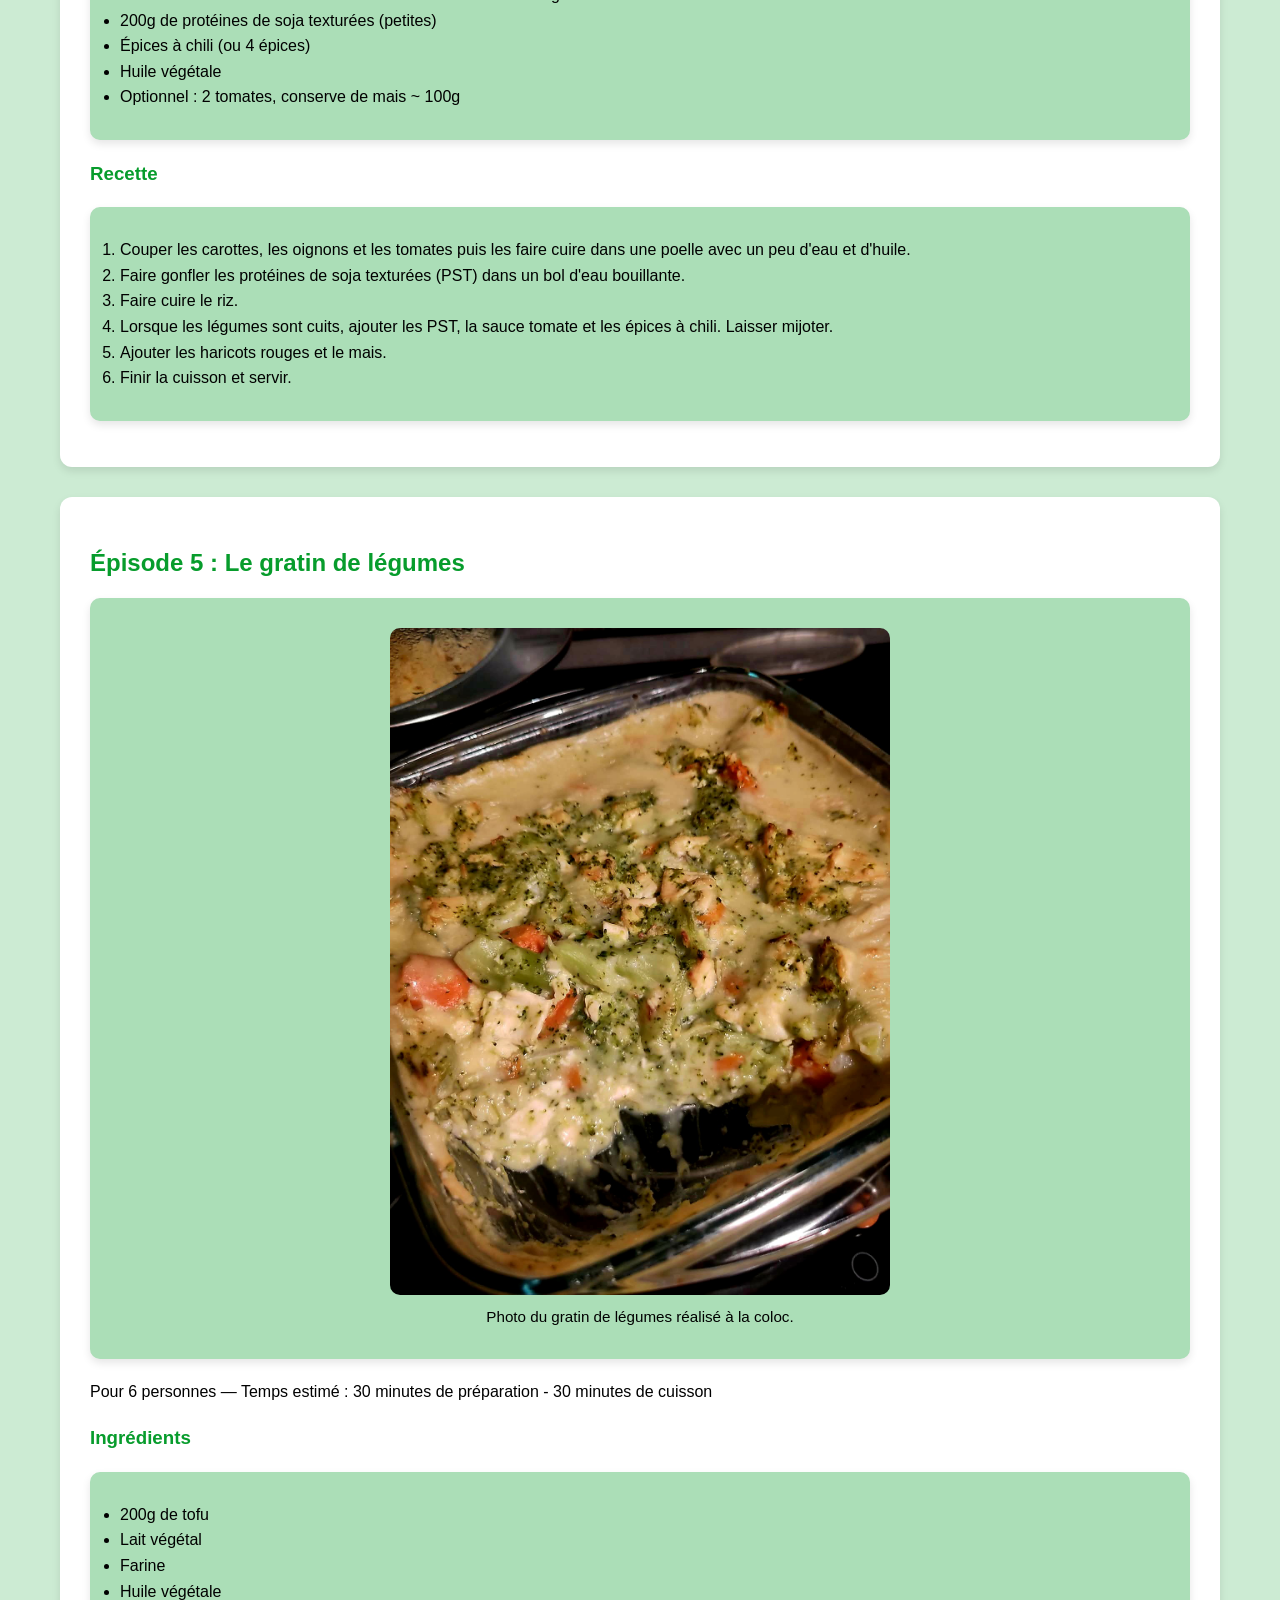
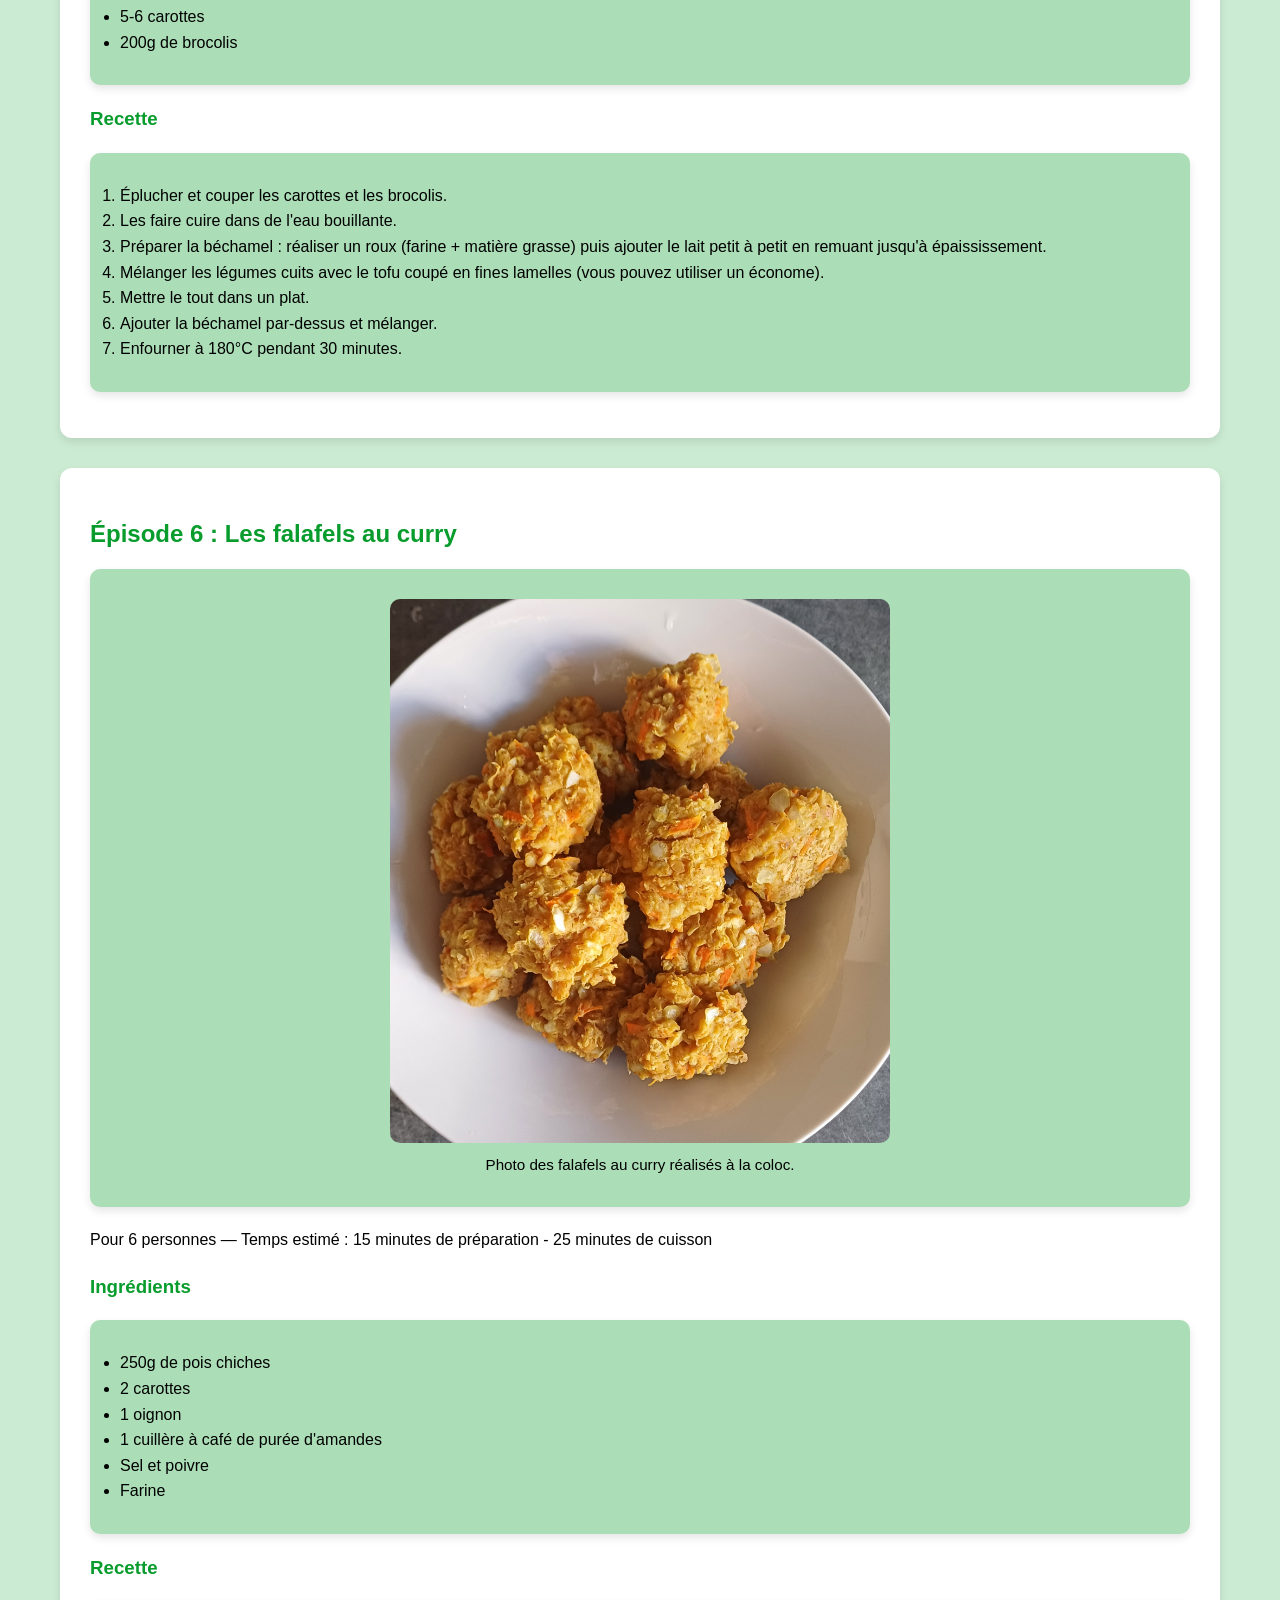
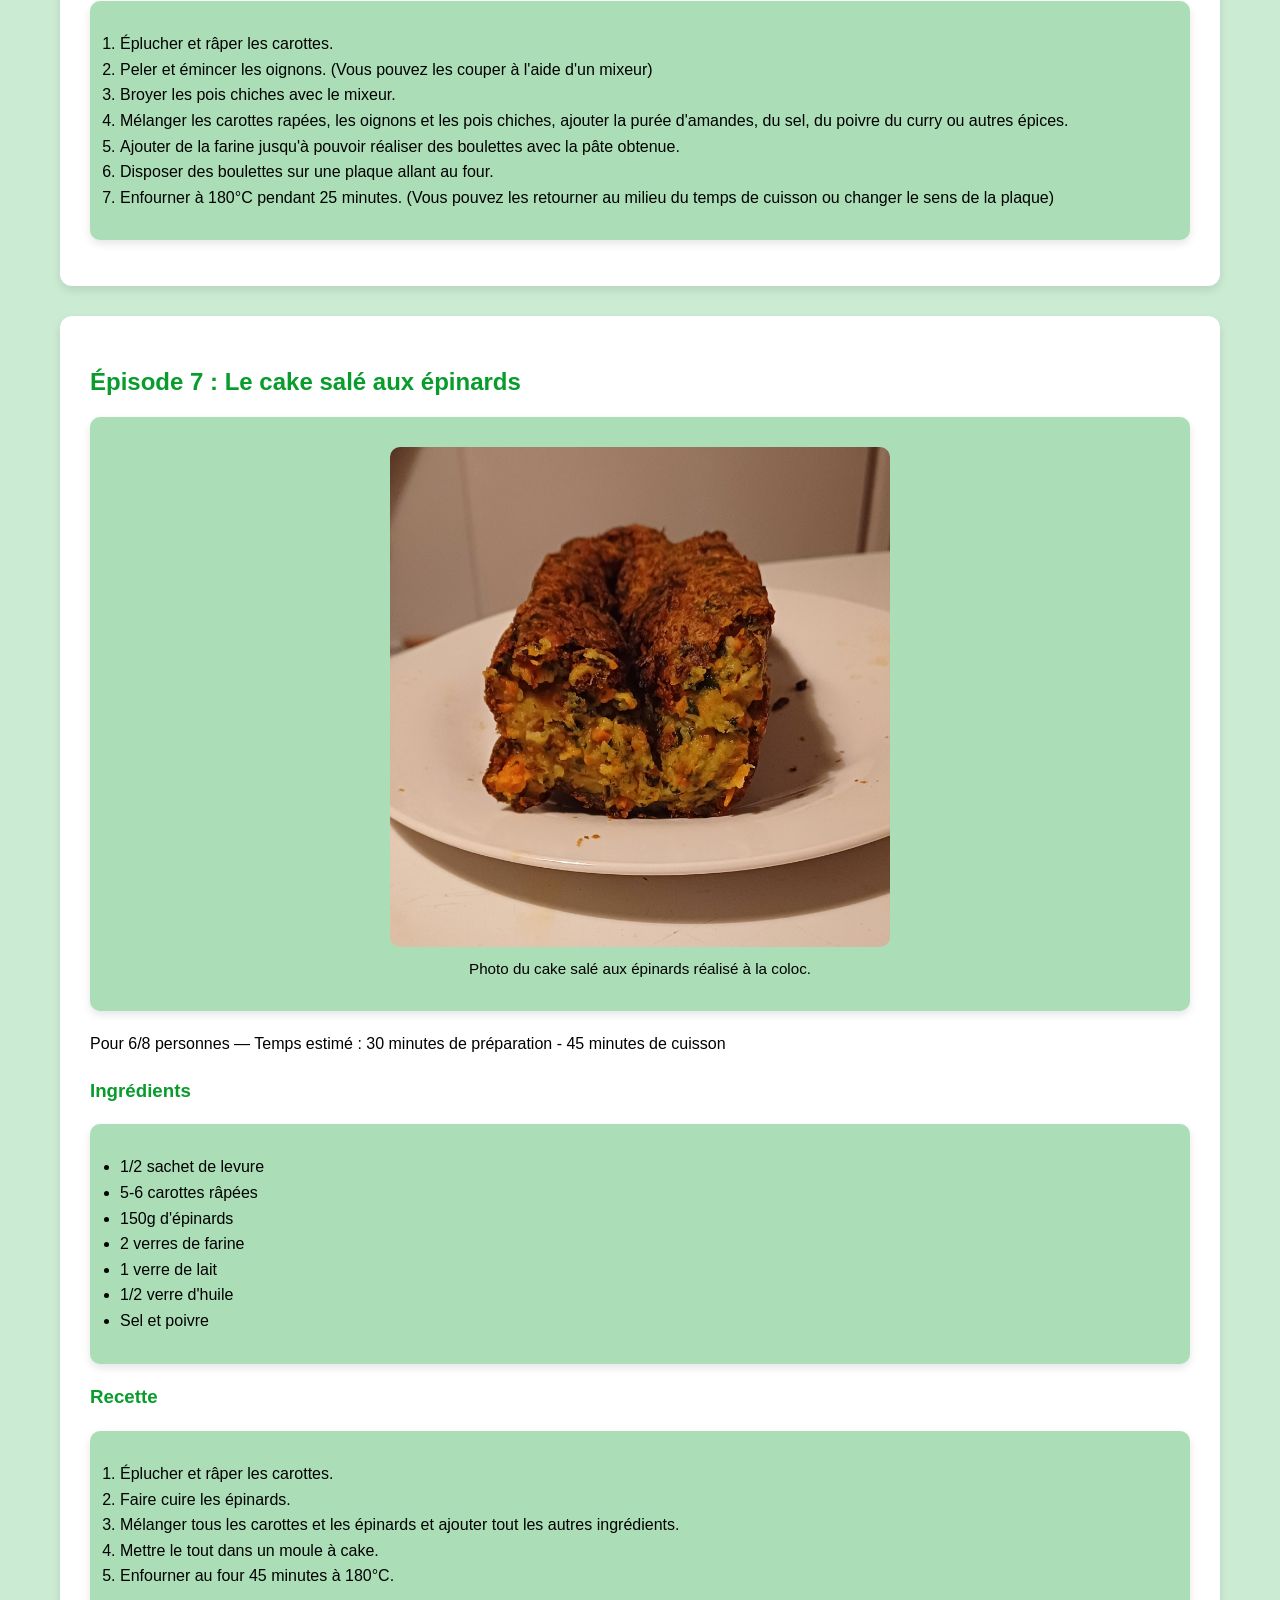
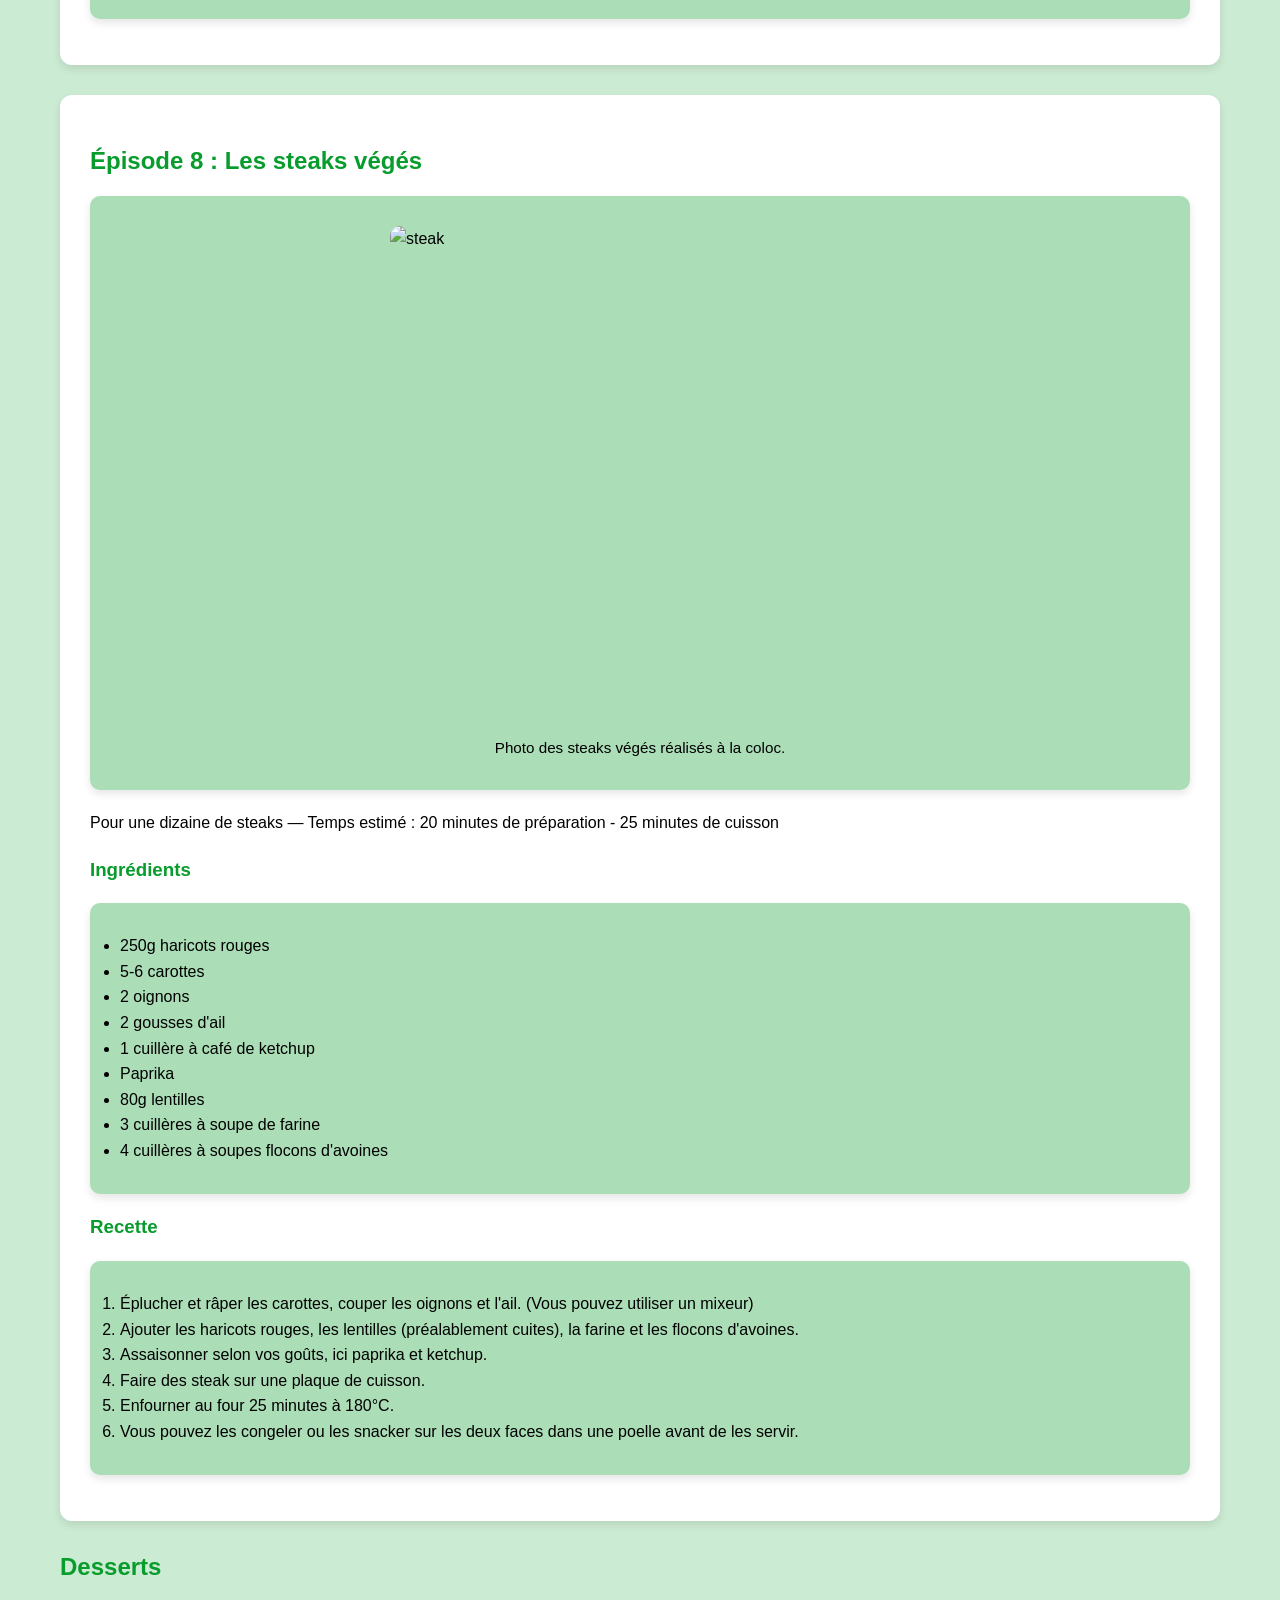
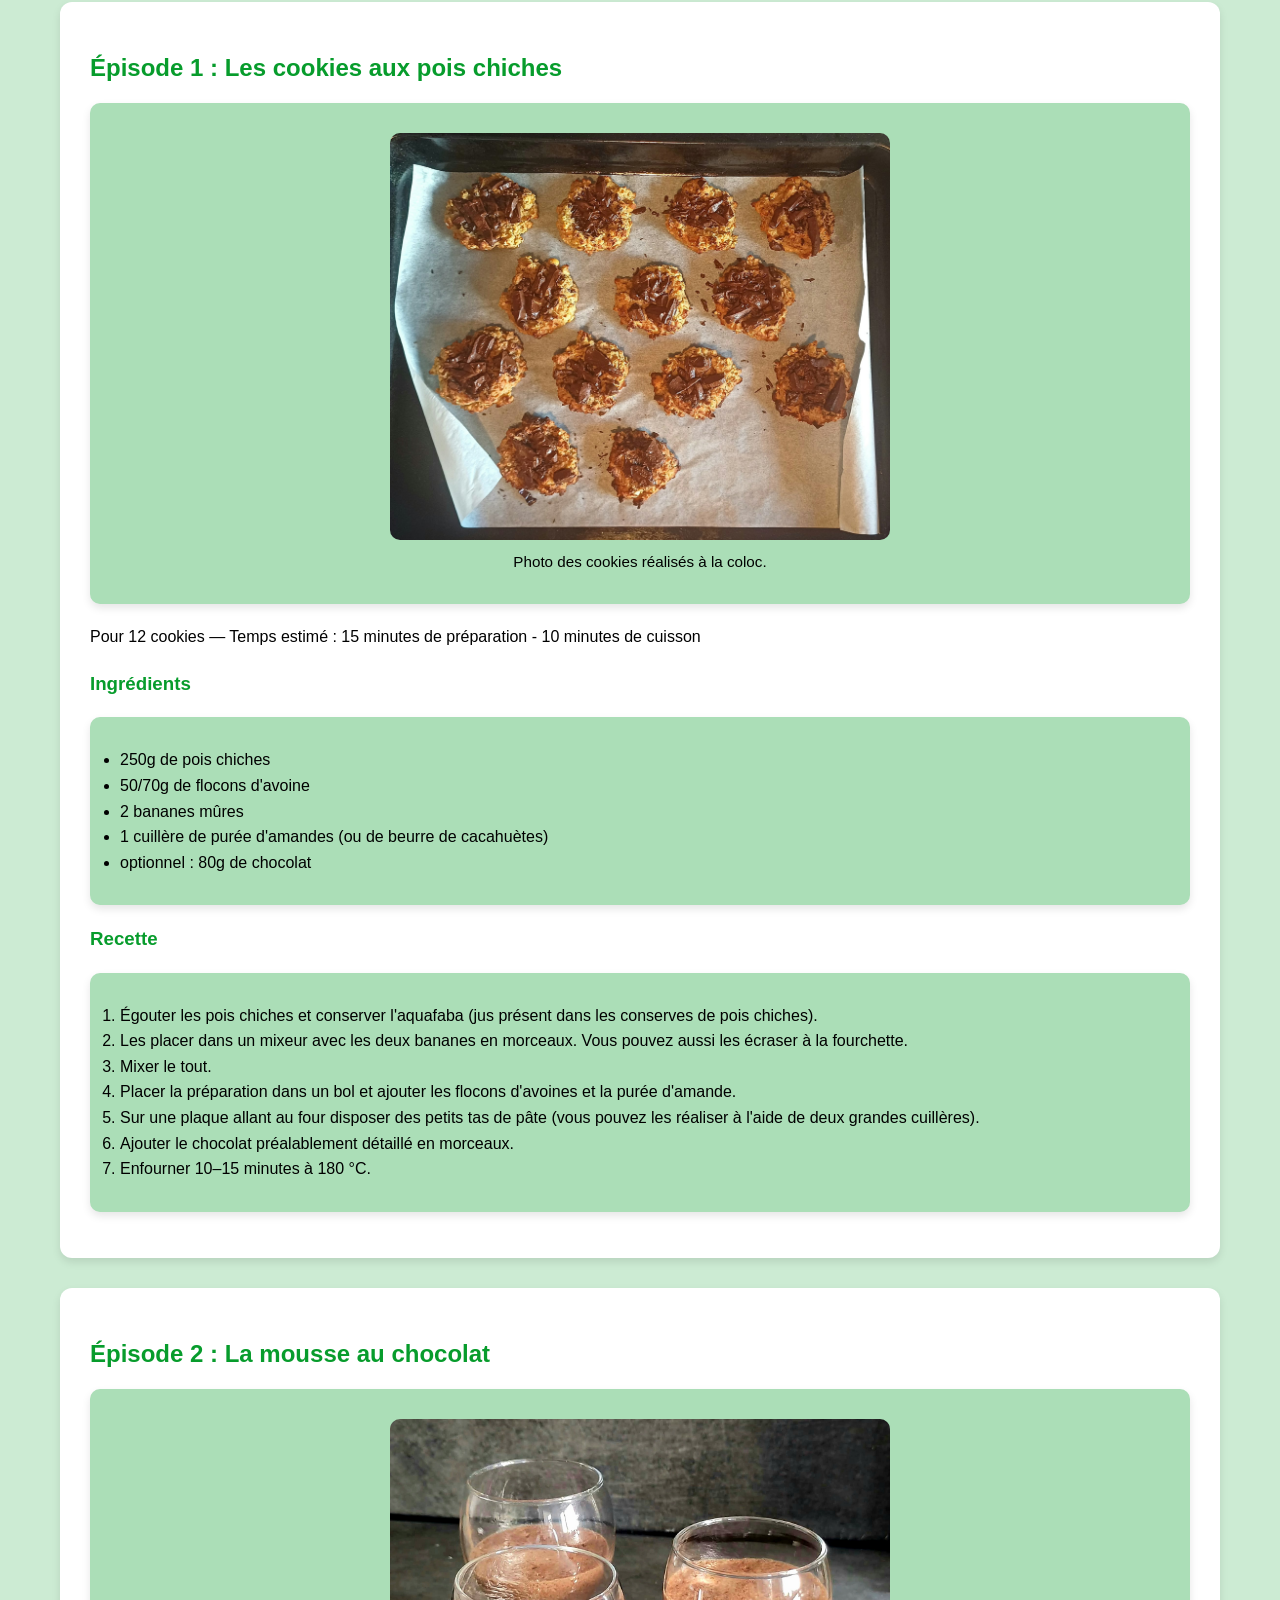
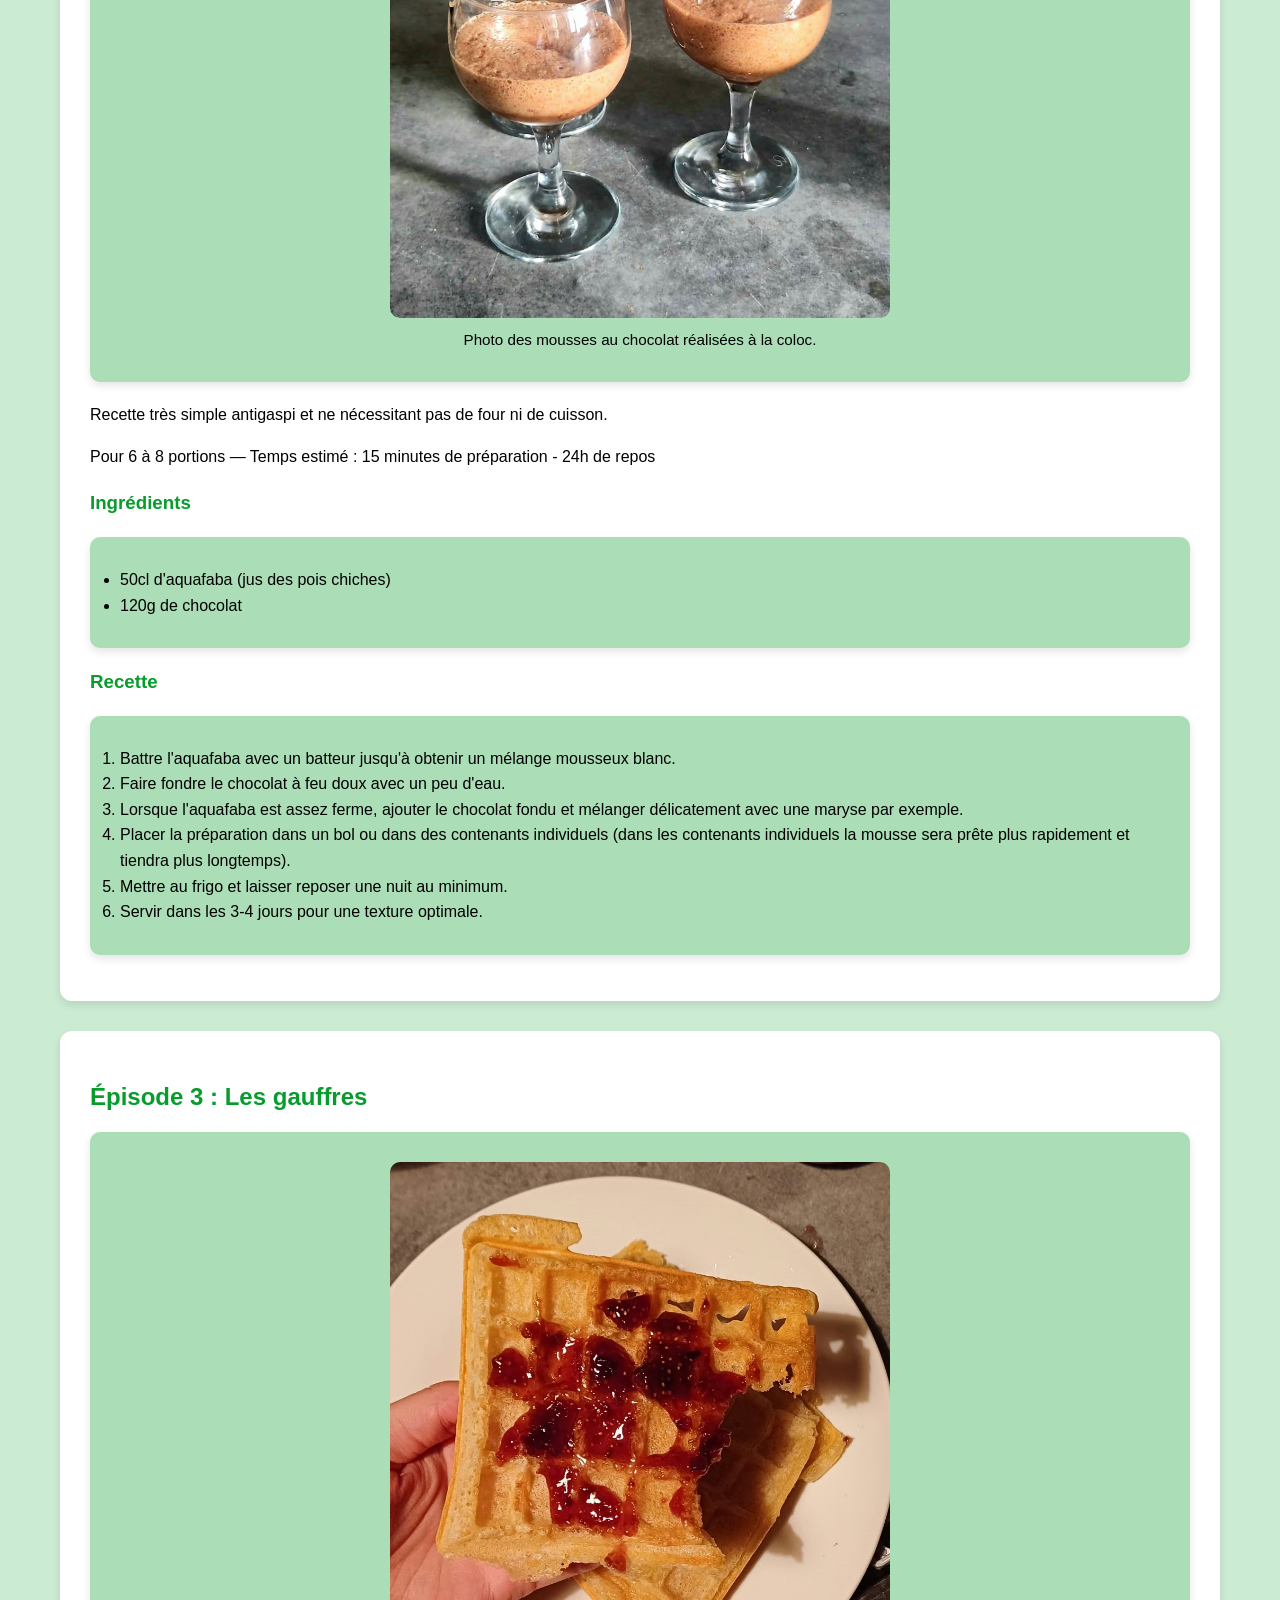
==== commit 23898eca: "Add recipe for vegetarian steaks Added a new recipe for vegetarian steaks with ingredients and instr" ====
--- a/index.html
+++ b/index.html
@@ -40,6 +40,7 @@
                 <li><a href="#gratin">Épisode 5 : Le gratin de légumes</a></li>
                 <li><a href="#falafel">Épisode 6 : Les falafels au curry</a></li>
                 <li><a href="#cake">Épisode 7 : Le cake salé aux épinards</a></li>
+                <li><a href="#steak">Épisode 8 : Les steaks végés</a></li>
               </ul>
             </li>
             <li class="deroulant">
@@ -316,6 +317,38 @@
         <li>Enfourner au four 45 minutes à 180°C.</li>
       </ol>
     </article>
+
+     <article class="recette" id="cake">
+      <h2 id="steak">Épisode 8 : Les steaks végés</h2>
+      <figure>
+        <img src="steak.jpeg" alt="steak" width="250" height="250">
+        <figcaption>Photo des steaks végés réalisés à la coloc.</figcaption>
+      </figure>
+      <p>Pour une dizaine de steaks — Temps estimé : 20 minutes de préparation - 25 minutes de cuisson</p>
+
+      <h3>Ingrédients</h3>
+      <ul>
+        <li>250g haricots rouges </li> 
+        <li>5-6 carottes </li> 
+        <li>2 oignons </li> 
+        <li>2 gousses d'ail </li> 
+        <li>1 cuillère à café de ketchup</li> 
+        <li>Paprika </li> 
+        <li>80g lentilles </li> 
+        <li>3 cuillères à soupe de farine </li> 
+        <li>4 cuillères à soupes flocons d'avoines</li> 
+      </ul>
+
+      <h3>Recette</h3>
+      <ol>
+        <li>Éplucher et râper les carottes, couper les oignons et l'ail. (Vous pouvez utiliser un mixeur) </li> 
+        <li>Ajouter les haricots rouges, les lentilles (préalablement cuites), la farine et les flocons d'avoines. </li>
+        <li>Assaisonner selon vos goûts, ici paprika et ketchup. </li> 
+        <li>Faire des steak sur une plaque de cuisson.</li>
+        <li>Enfourner au four 25 minutes à 180°C.</li>
+        <li>Vous pouvez les congeler ou les snacker sur les deux faces dans une poelle avant de les servir.</li>
+      </ol>
+    </article>
     
   <h2 id="desserts">Desserts</h2>
   <article class="recette" id="desserts">
--- a/style.css
+++ b/style.css
@@ -1,77 +1,157 @@
+html {
+  scroll-behavior: smooth;
+}
+
 body {
   font-family: 'Segoe UI', Tahoma, Geneva, Verdana, sans-serif;
   background-color: #CCEBD3;
-  margin: 40px;
-}
+  margin: 0 auto;
+  padding: 30px 20px;
+  max-width: 1200px;
+  line-height: 1.6;
+}
+
+* {
+  box-sizing: border-box;
+}
+
+a {
+  color: #0d6b2d;
+}
+
+img {
+  max-width: 100%;
+  height: auto;
+  display: block;
+}
+
+header,
+main,
+footer {
+  width: 100%;
+}
+
+header {
+  margin-bottom: 30px;
+}
+
+.logo {
+  display: inline-block;
+  margin-bottom: 10px;
+}
+
+.logo img {
+  width: clamp(80px, 12vw, 120px);
+  height: auto;
+  border-radius: 12px;
+}
+
 nav {
   width: 100%;
-  margin: 0 auto;
+  margin: 0 auto 20px;
   background-color: white;
   position: sticky;
-  top: 0px;
-}
-nav ul{
+  top: 0;
+  z-index: 10;
+  border-radius: 10px;
+  box-shadow: 0 2px 8px rgba(0,0,0,0.08);
+}
+
+nav ul {
   list-style-type: none;
-}
-nav ul li{
-  float: left;
-  width:25%;
-  text-align: center;
-}
-nav ul:after{
-  content:"";
-  display:table;
-  clear:both;
-}
-nav a{
+  padding: 0;
+  margin: 0;
+  display: flex;
+  flex-wrap: wrap;
+}
+
+nav ul li {
+  flex: 1 1 25%;
+  min-width: 180px;
+  text-align: center;
+}
+
+nav a {
   display: block;
   text-decoration: none;
   color: black;
   border-bottom: 2px solid transparent;
-  padding: 10px 0px;
-}
-nav a:hover{
-  color:green;
-  border-bottom: 2px  solid gold;
-}
-.sous{
+  padding: 12px 10px;
+}
+
+nav a:hover {
+  color: green;
+  border-bottom: 2px solid gold;
+}
+
+article.intro,
+article.recette {
+  background-color: white;
+  padding: clamp(20px, 3vw, 30px);
+  border-radius: 12px;
+  box-shadow: 0 4px 8px rgba(0, 0, 0, 0.1);
+  margin-bottom: 30px;
+}
+
+article.intro ul {
+  list-style: none;
+  padding-left: 0;
+  margin: 0;
+}
+
+article.intro li {
+  position: relative;
+}
+
+article.intro > ul > li {
+  margin-bottom: 8px;
+}
+
+.deroulant > a::after {
+  content: " ↓";
+  font-size: 12px;
+}
+
+.sous {
   display: none;
+  position: absolute;
+  top: 100%;
+  left: 0;
+  min-width: 260px;
+  background-color: white;
   box-shadow: 0px 1px 2px #CCC;
-  background-color: white;
-}
-li:hover .sous{
-  display: block;
-}
-.sous li{
+  list-style: none;
+  padding: 0;
+  margin: 0;
+  z-index: 1000;
+  border-radius: 8px;
+  overflow: hidden;
+}
+
+.deroulant:hover > .sous,
+.deroulant:focus-within > .sous {
+  display: block;
+}
+
+.sous li {
   float: none;
   width: 100%;
   text-align: left;
 }
-.sous a{
+
+.sous a {
+  display: block;
   padding: 10px;
   border-bottom: none;
-}
-.sous a:hover{
+  color: black;
+  text-decoration: none;
+}
+
+.sous a:hover {
   border-bottom: none;
-  background-color: rgba(200,200,200,0.1);
-}
-.deroulant > a:after{
-  content:"↓";
-  font-size: 12px;
-}
-.sous{
-  display: none;
-  box-shadow: 0px 1px 2px #CCC;
-  background-color: white;
-  width: 100%;
-  z-index: 1000;
-}
-nav ul li{
-  float:left;
-  width: 25%;
-  text-align: center;
-  position: relative;
-}
+  background-color: rgba(200, 200, 200, 0.1);
+}
+
 .crumbs ol {
   list-style-type: none;
   padding-left: 0;
@@ -89,54 +169,121 @@
   font-weight: bold;
   padding: 0 3px;
 }
+
 h1 {
   color: #057020;
   text-align: center;
   font-family: Papyrus;
-  font-size: 4em ;
-}
-article.intro {
-  background-color: white;
-  padding: 30px;
-  border-radius: 10px;
-  box-shadow: 0 4px 8px rgba(0,0,0,0.1);
-  margin-bottom: 30px;
-}
+  font-size: clamp(2.2rem, 5vw, 4rem);
+  margin-top: 0.2em;
+  margin-bottom: 0.5em;
+}
+
 h2 {
   color: #079C2C;
+  line-height: 1.3;
+}
+
+h3,
+h4 {
+  color: #079C2C;
 }
 
 article.recette figure {
   background-color: #ABDEB7;
-  padding: 30px;
+  padding: clamp(15px, 3vw, 30px);
   border-radius: 10px;
   box-shadow: 0 4px 8px rgba(0,0,0,0.1);
-}
-
-article.recette h3 {
-  color: #079C2C;
-}
-
-article.recette {
-  background-color: white;
-  padding: 30px;
-  border-radius: 10px;
-  box-shadow: 0 4px 8px rgba(0,0,0,0.1);
-  margin-bottom: 30px;
+  margin: 0 0 20px;
+}
+
+article.recette figure img {
+  width: 100%;
+  max-width: 500px;
+  height: auto;
+  margin: 0 auto;
+  border-radius: 10px;
+}
+
+article.recette figcaption {
+  margin-top: 10px;
+  text-align: center;
+  font-size: 0.95rem;
 }
 
 article.recette ul,
 article.recette ol {
   background-color: #ABDEB7;
-  padding: 30px;
+  padding: clamp(18px, 3vw, 30px);
   border-radius: 10px;
   box-shadow: 0 4px 8px rgba(0,0,0,0.1);
-}
-
-h3 {
-  color: #079C2C;
-}
-
-h4 {
-  color: #079C2C;
-}
+  margin-top: 15px;
+}
+
+article.recette p,
+article.recette li {
+  word-wrap: break-word;
+}
+
+main section {
+  width: 100%;
+}
+
+footer {
+  text-align: center;
+  padding: 15px 0 0;
+}
+
+@media (max-width: 768px) {
+  body {
+    padding: 20px 15px;
+  }
+
+  nav ul li {
+    flex: 1 1 50%;
+  }
+
+  .sous {
+    position: static;
+    min-width: 100%;
+    margin-top: 8px;
+    box-shadow: none;
+    border-left: 2px solid #dfeee2;
+  }
+
+  article.recette ul,
+  article.recette ol,
+  article.intro,
+  article.recette {
+    padding: 18px 15px;
+  }
+}
+
+@media (max-width: 480px) {
+  body {
+    padding: 12px 10px;
+  }
+
+  nav ul li {
+    flex: 1 1 100%;
+  }
+
+  h1 {
+    font-size: 2rem;
+  }
+
+  .logo img {
+    width: 70px;
+  }
+
+  article.recette figure {
+    padding: 12px;
+  }
+
+  article.recette ul,
+  article.recette ol {
+    padding: 14px 12px;
+    margin-left: 0;
+    margin-right: 0;
+  }
+}
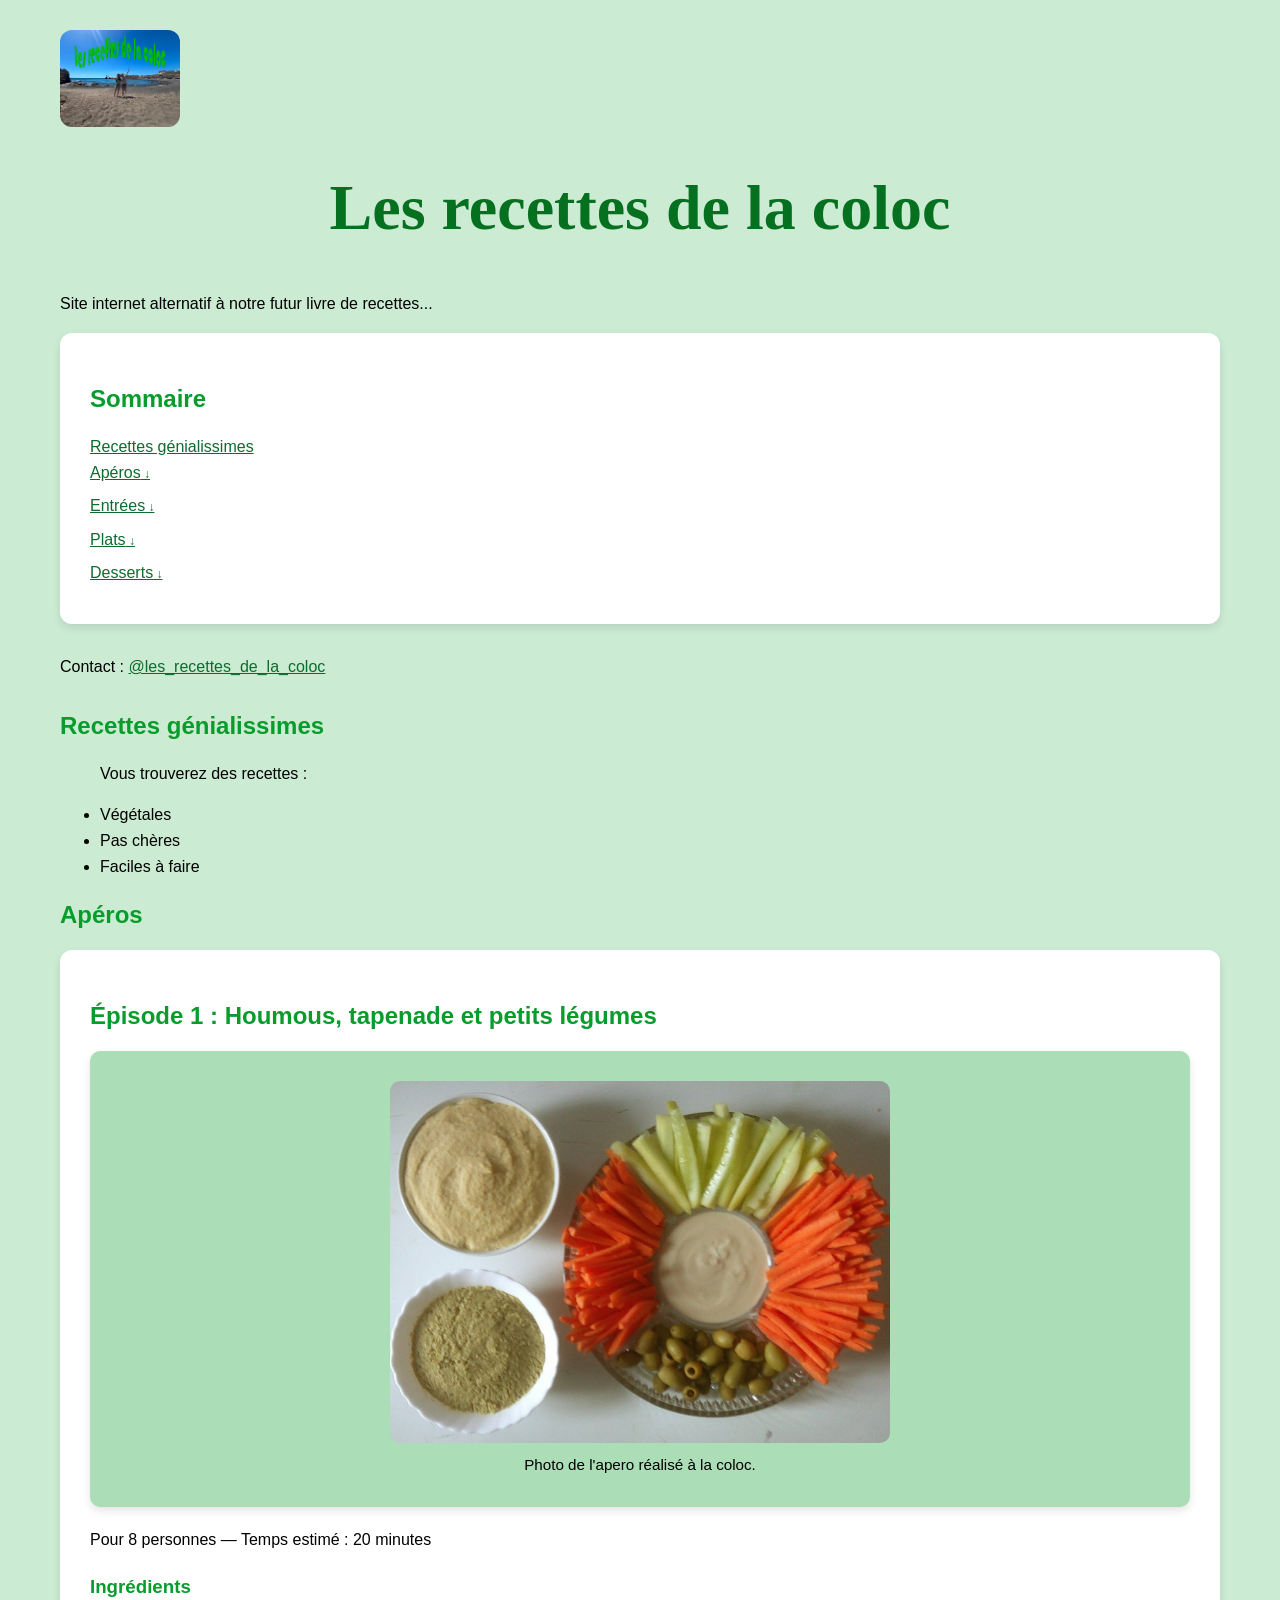
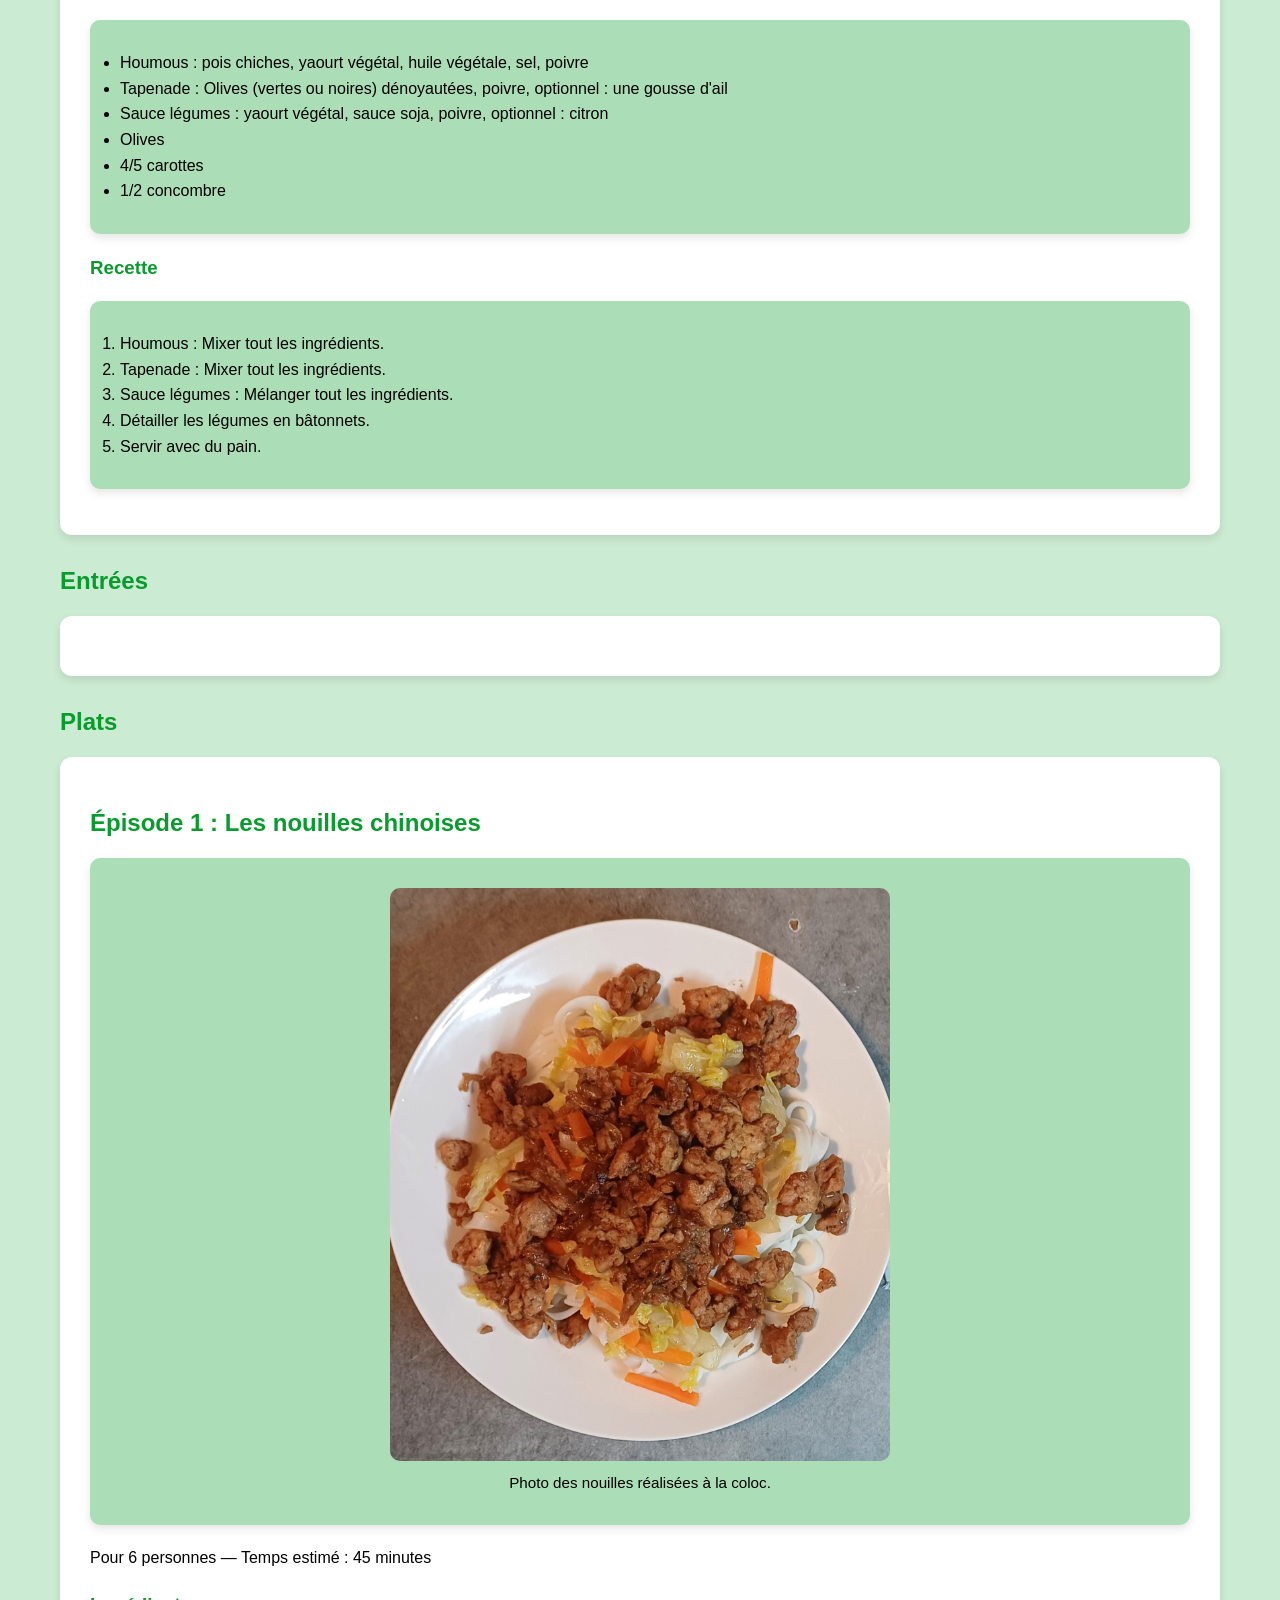
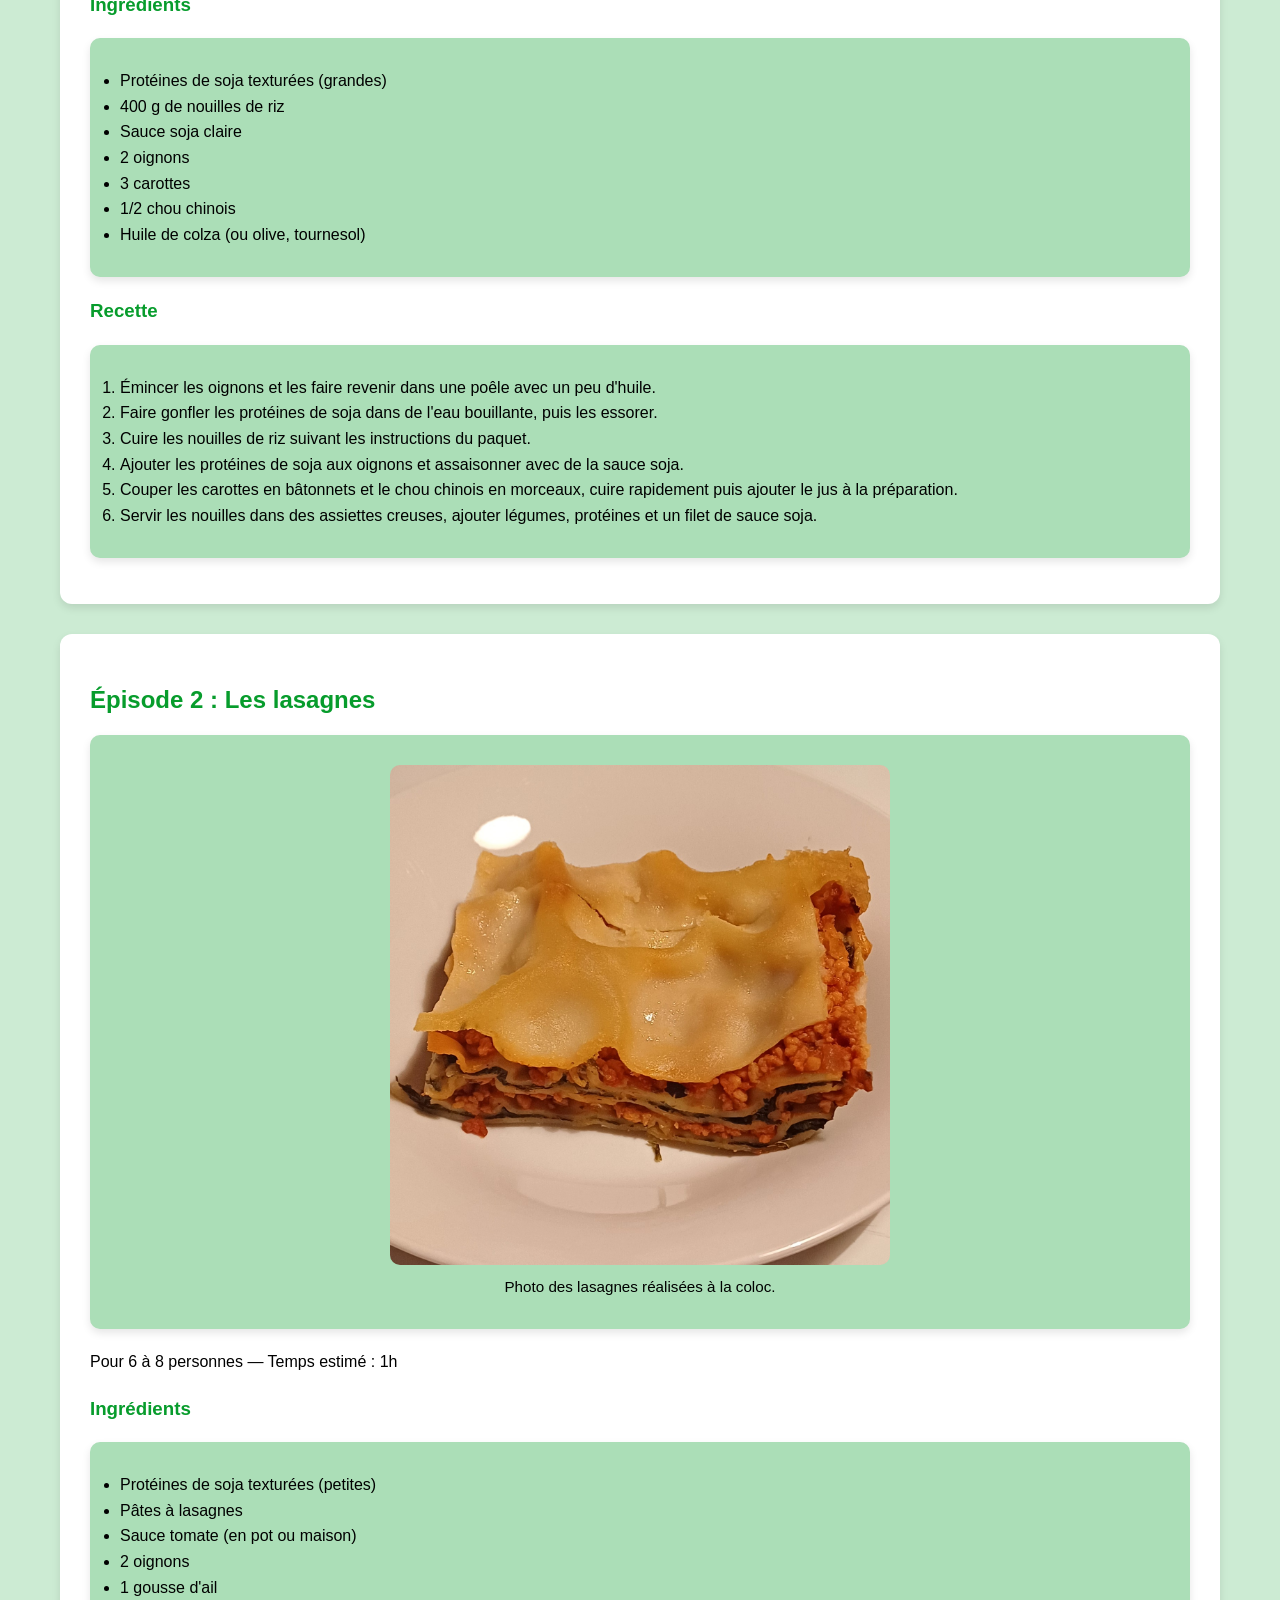
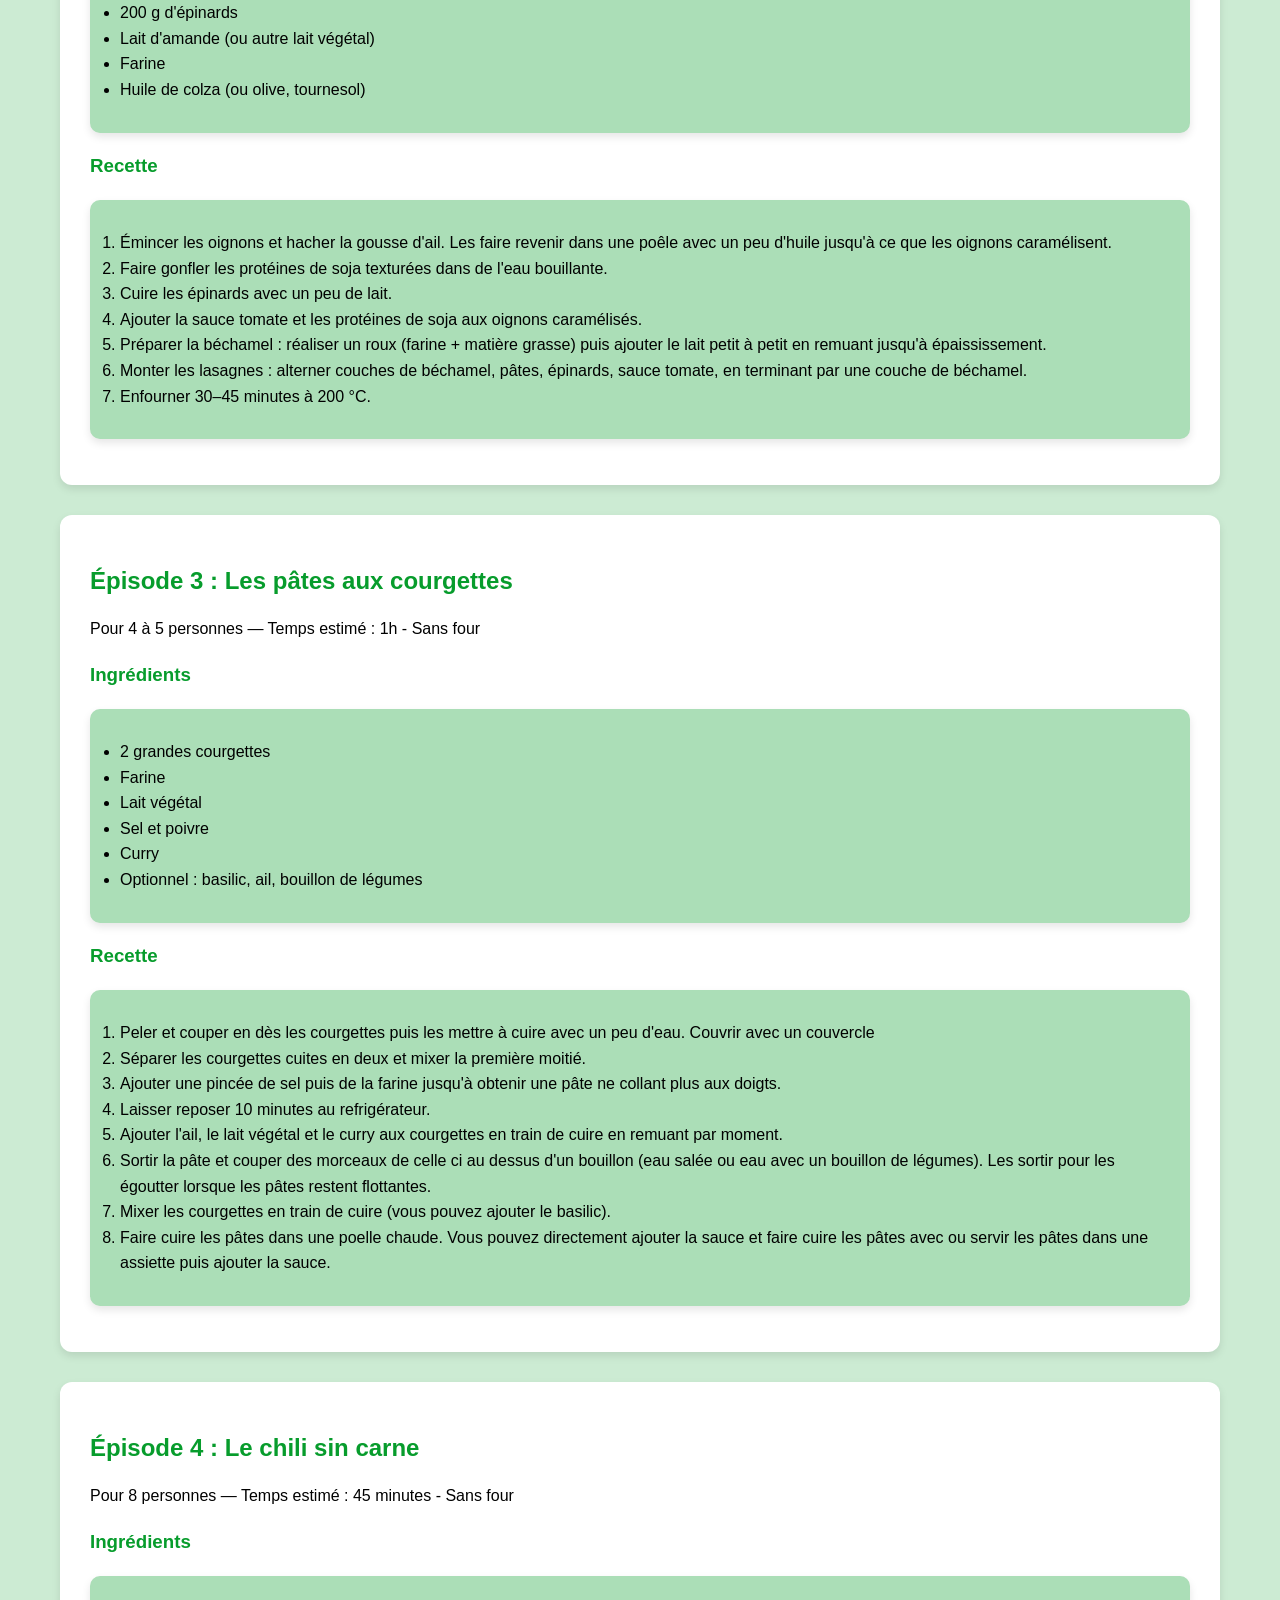
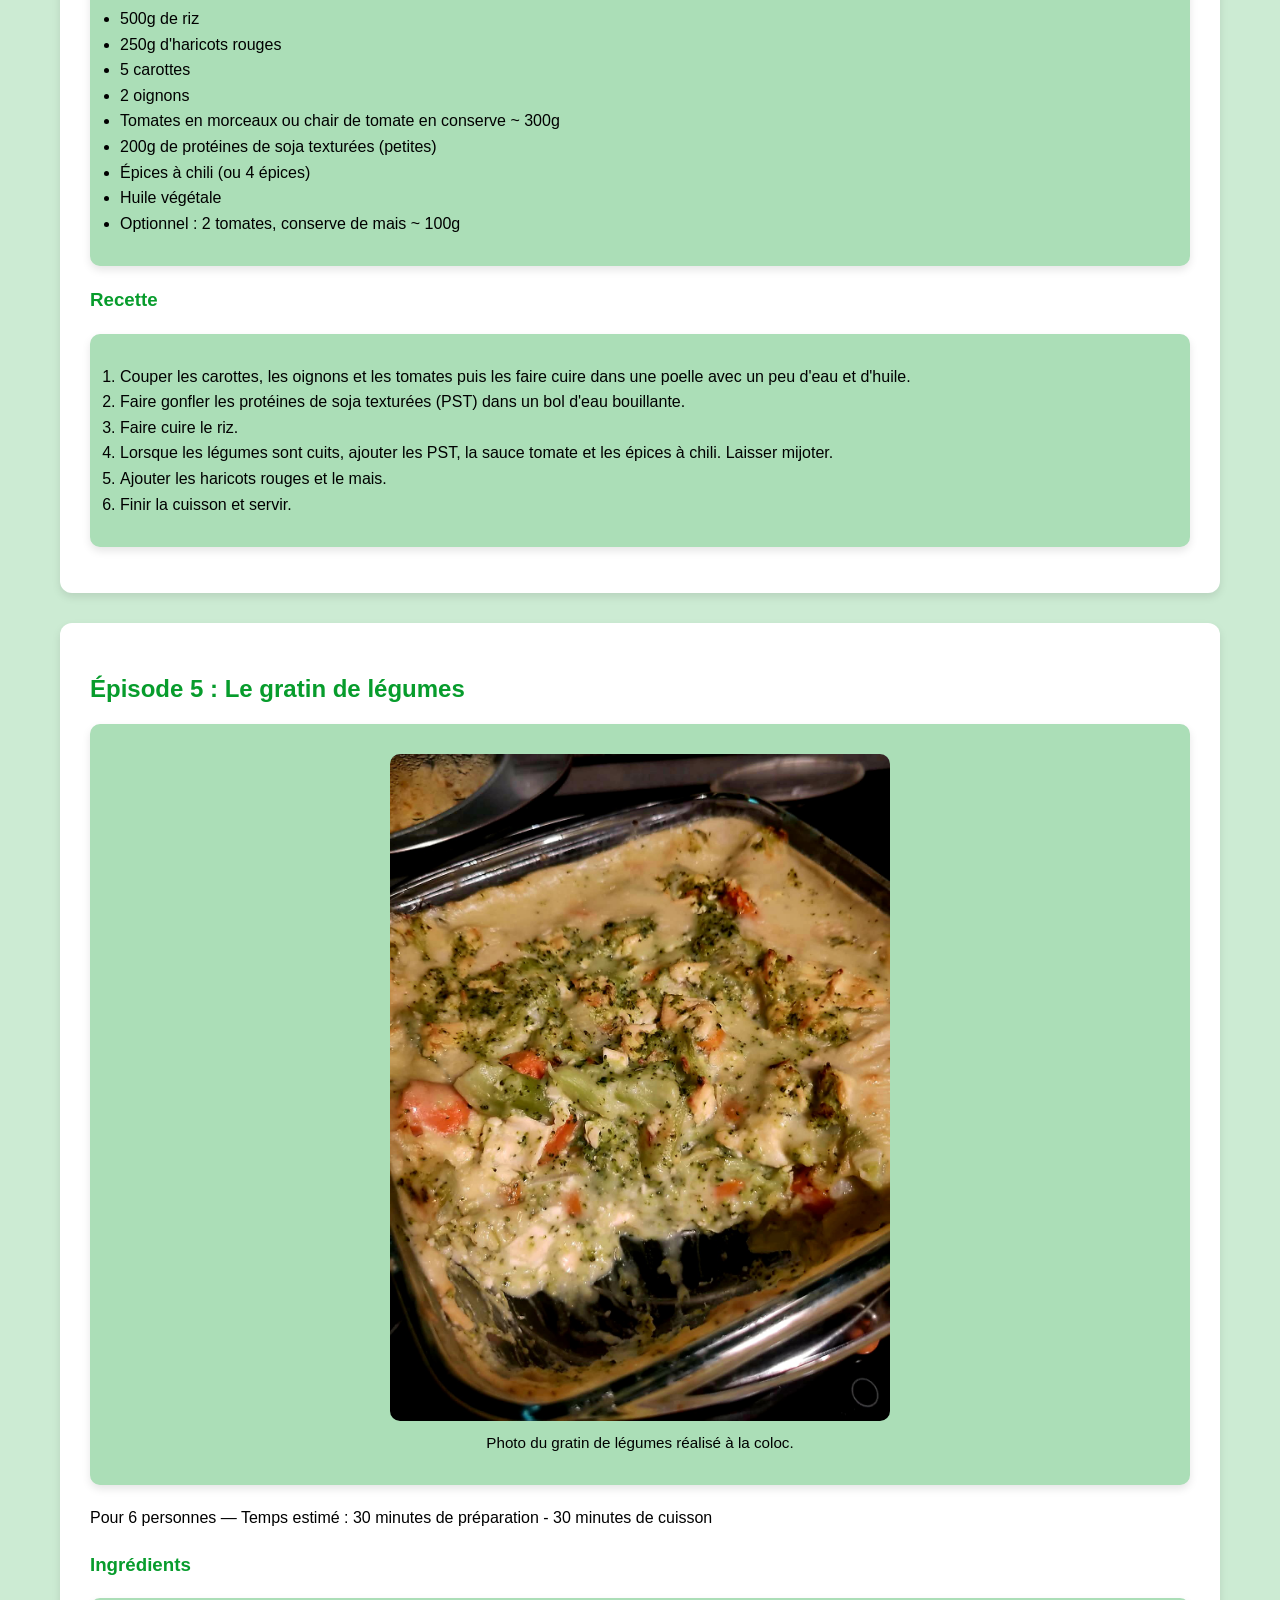
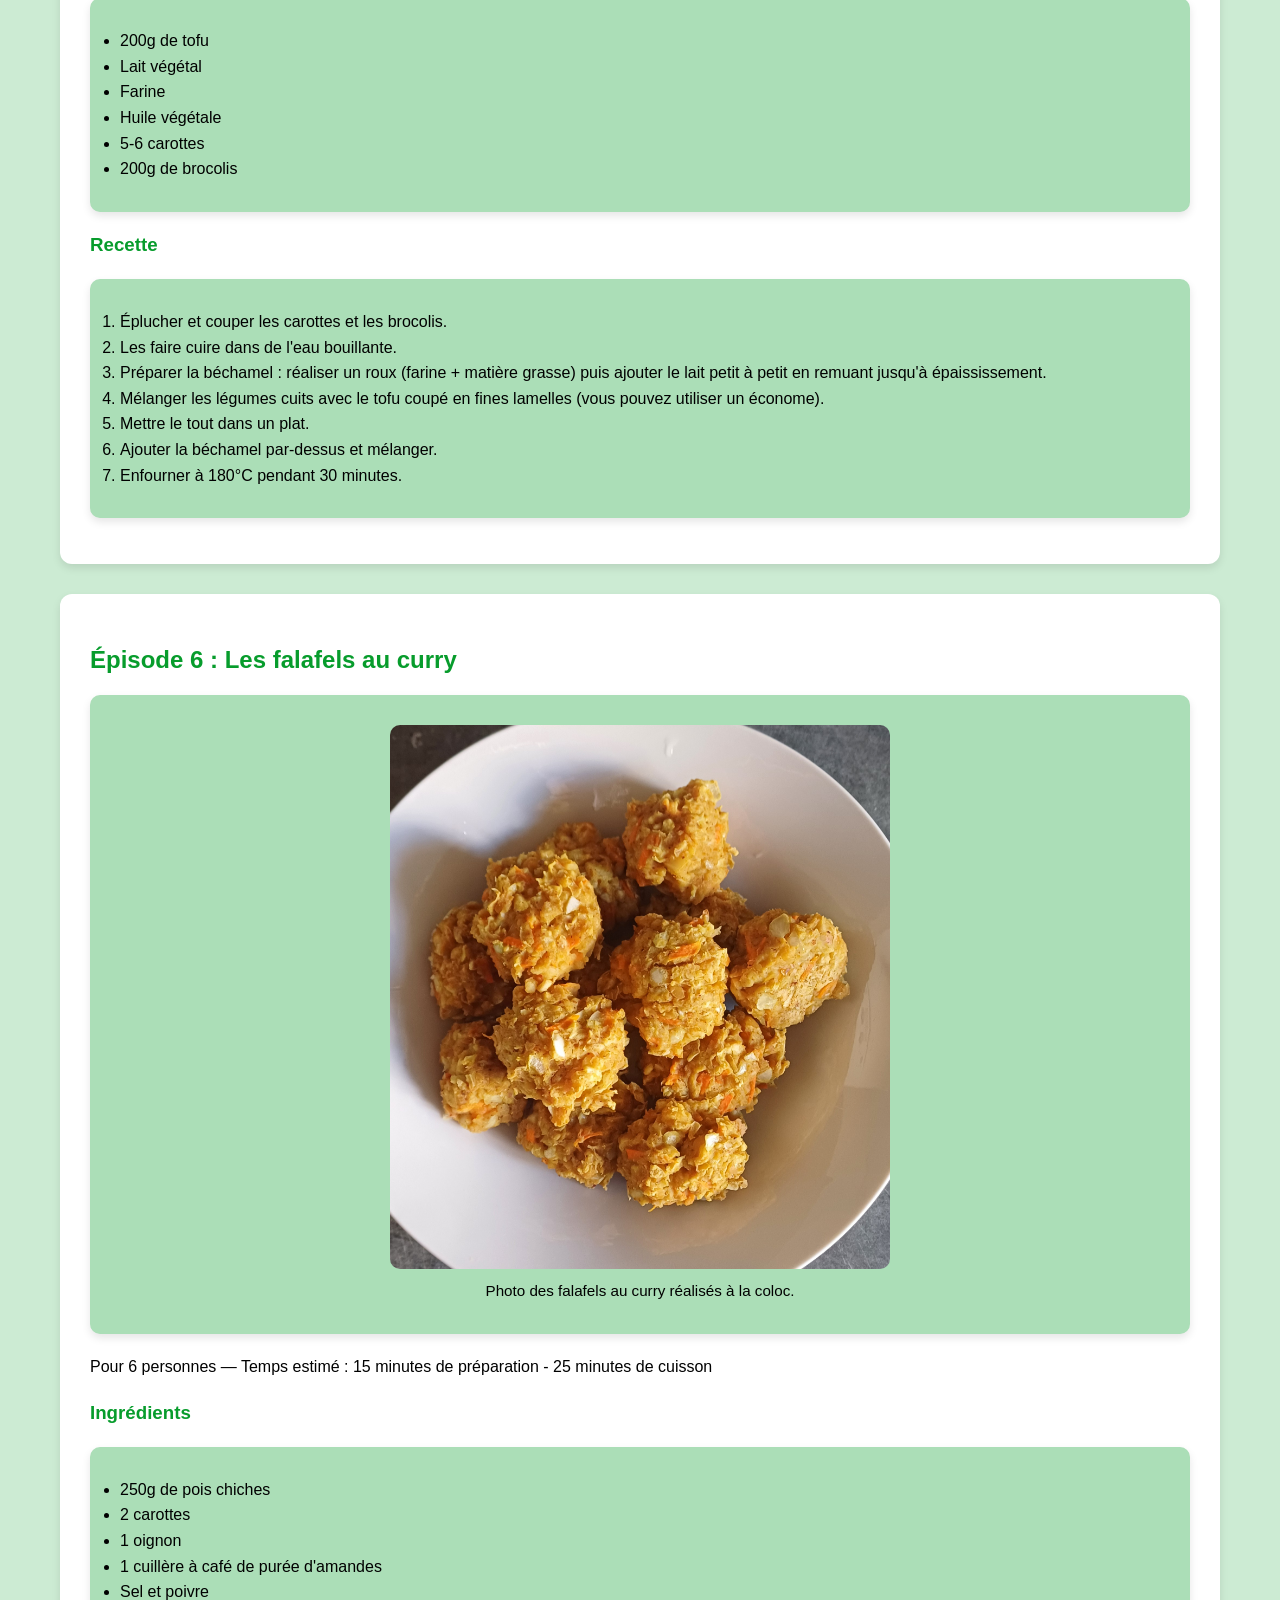
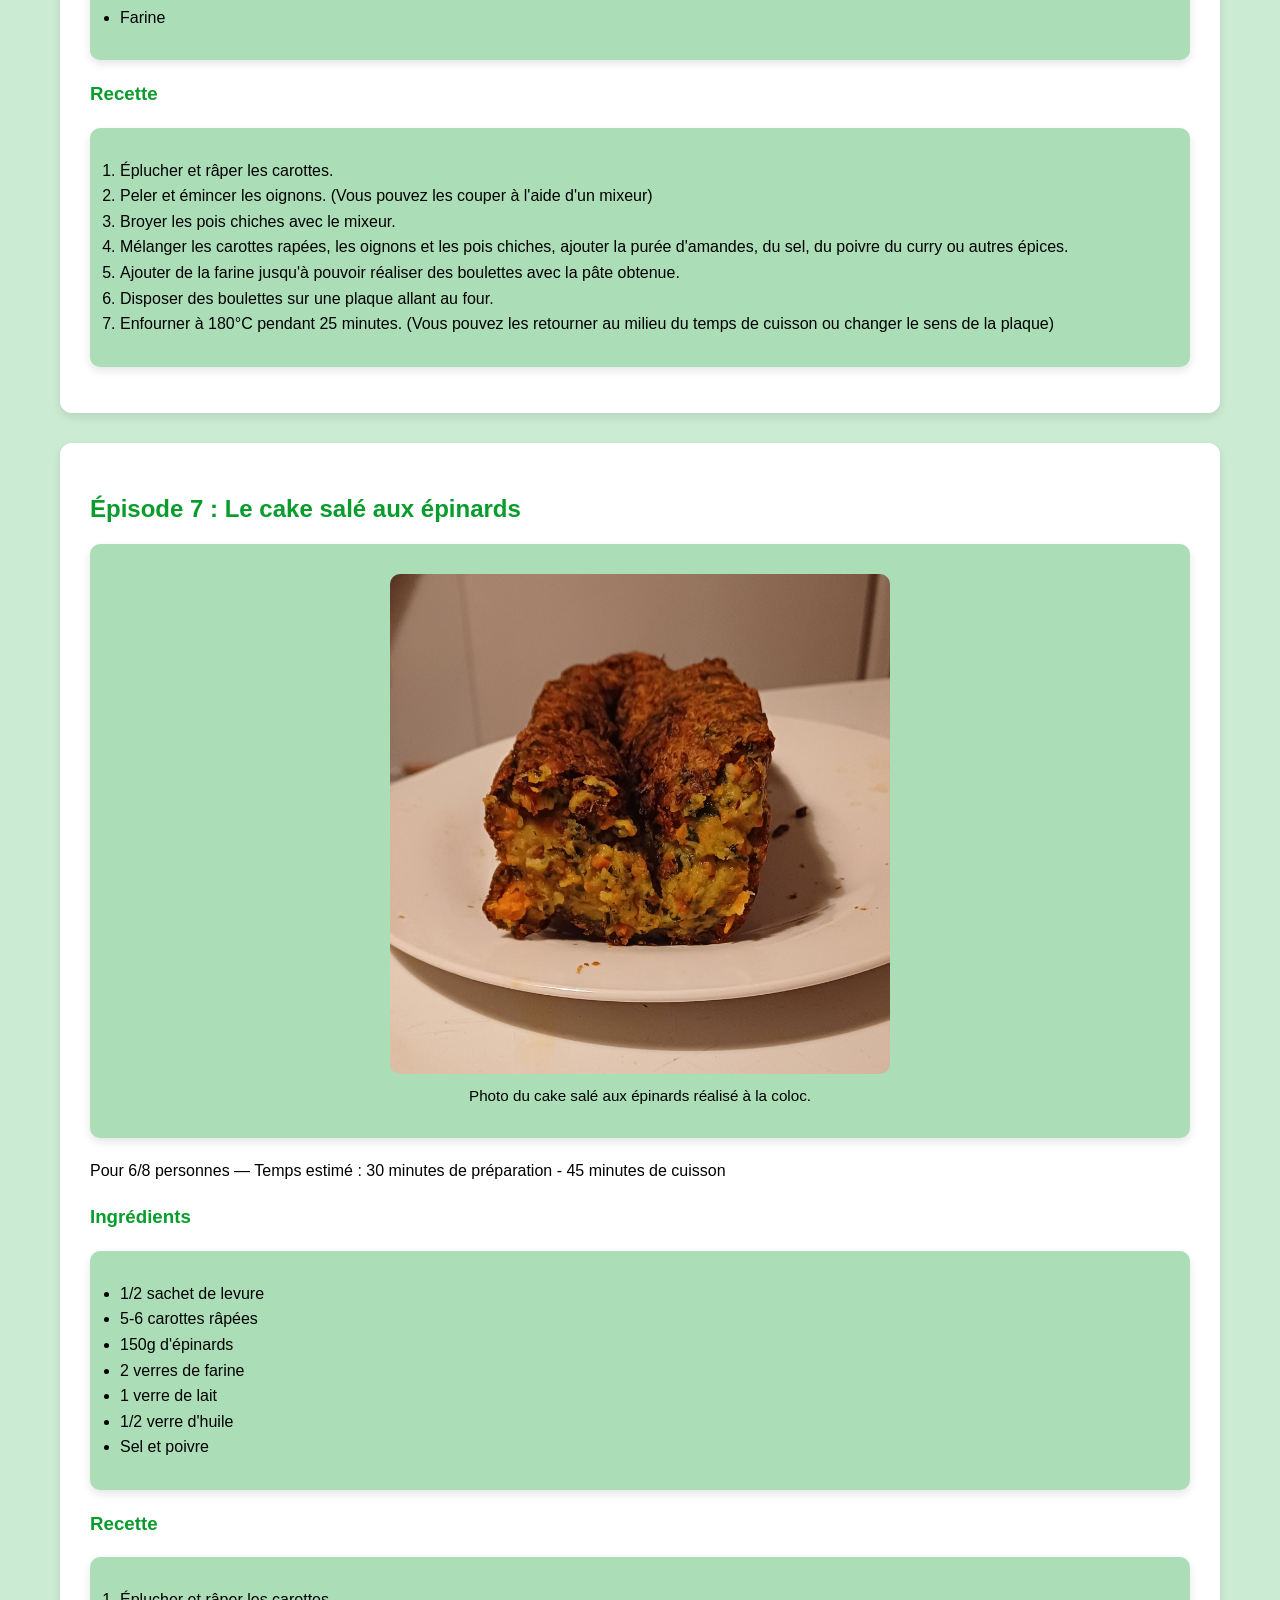
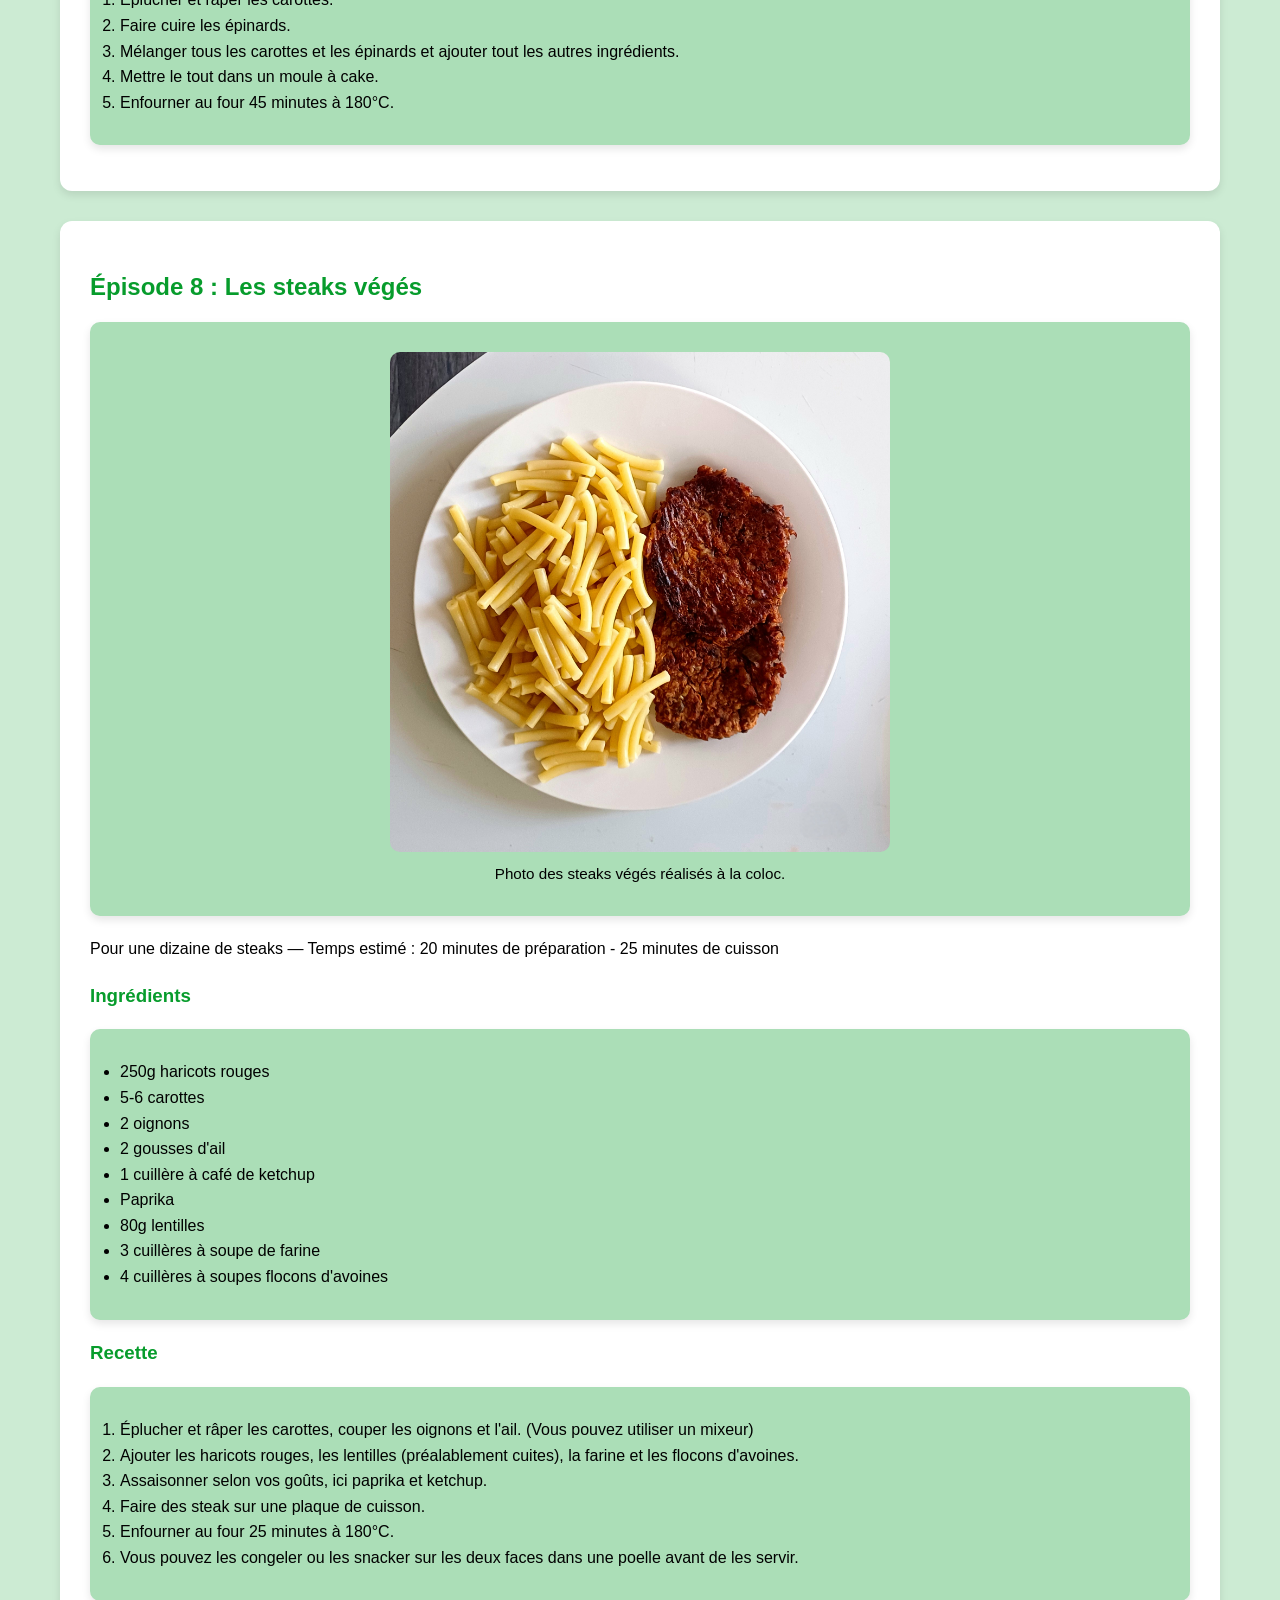
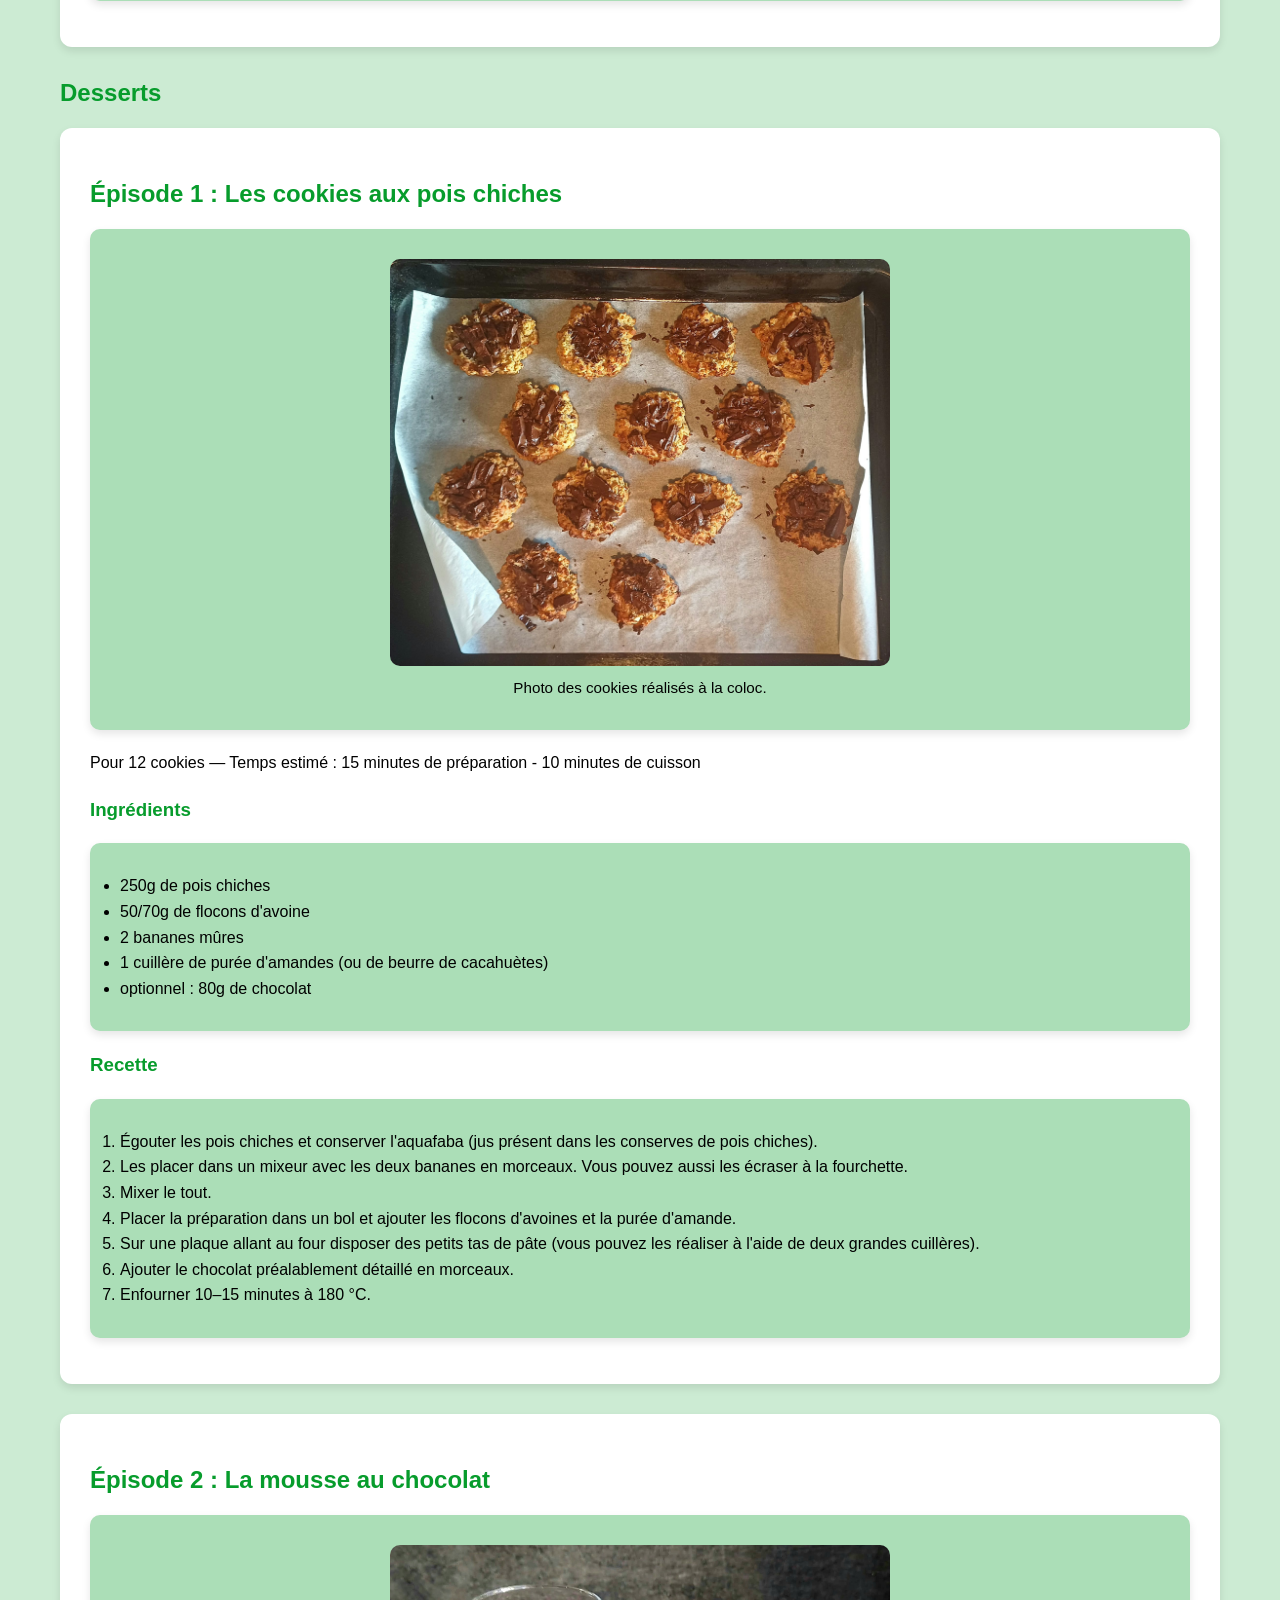
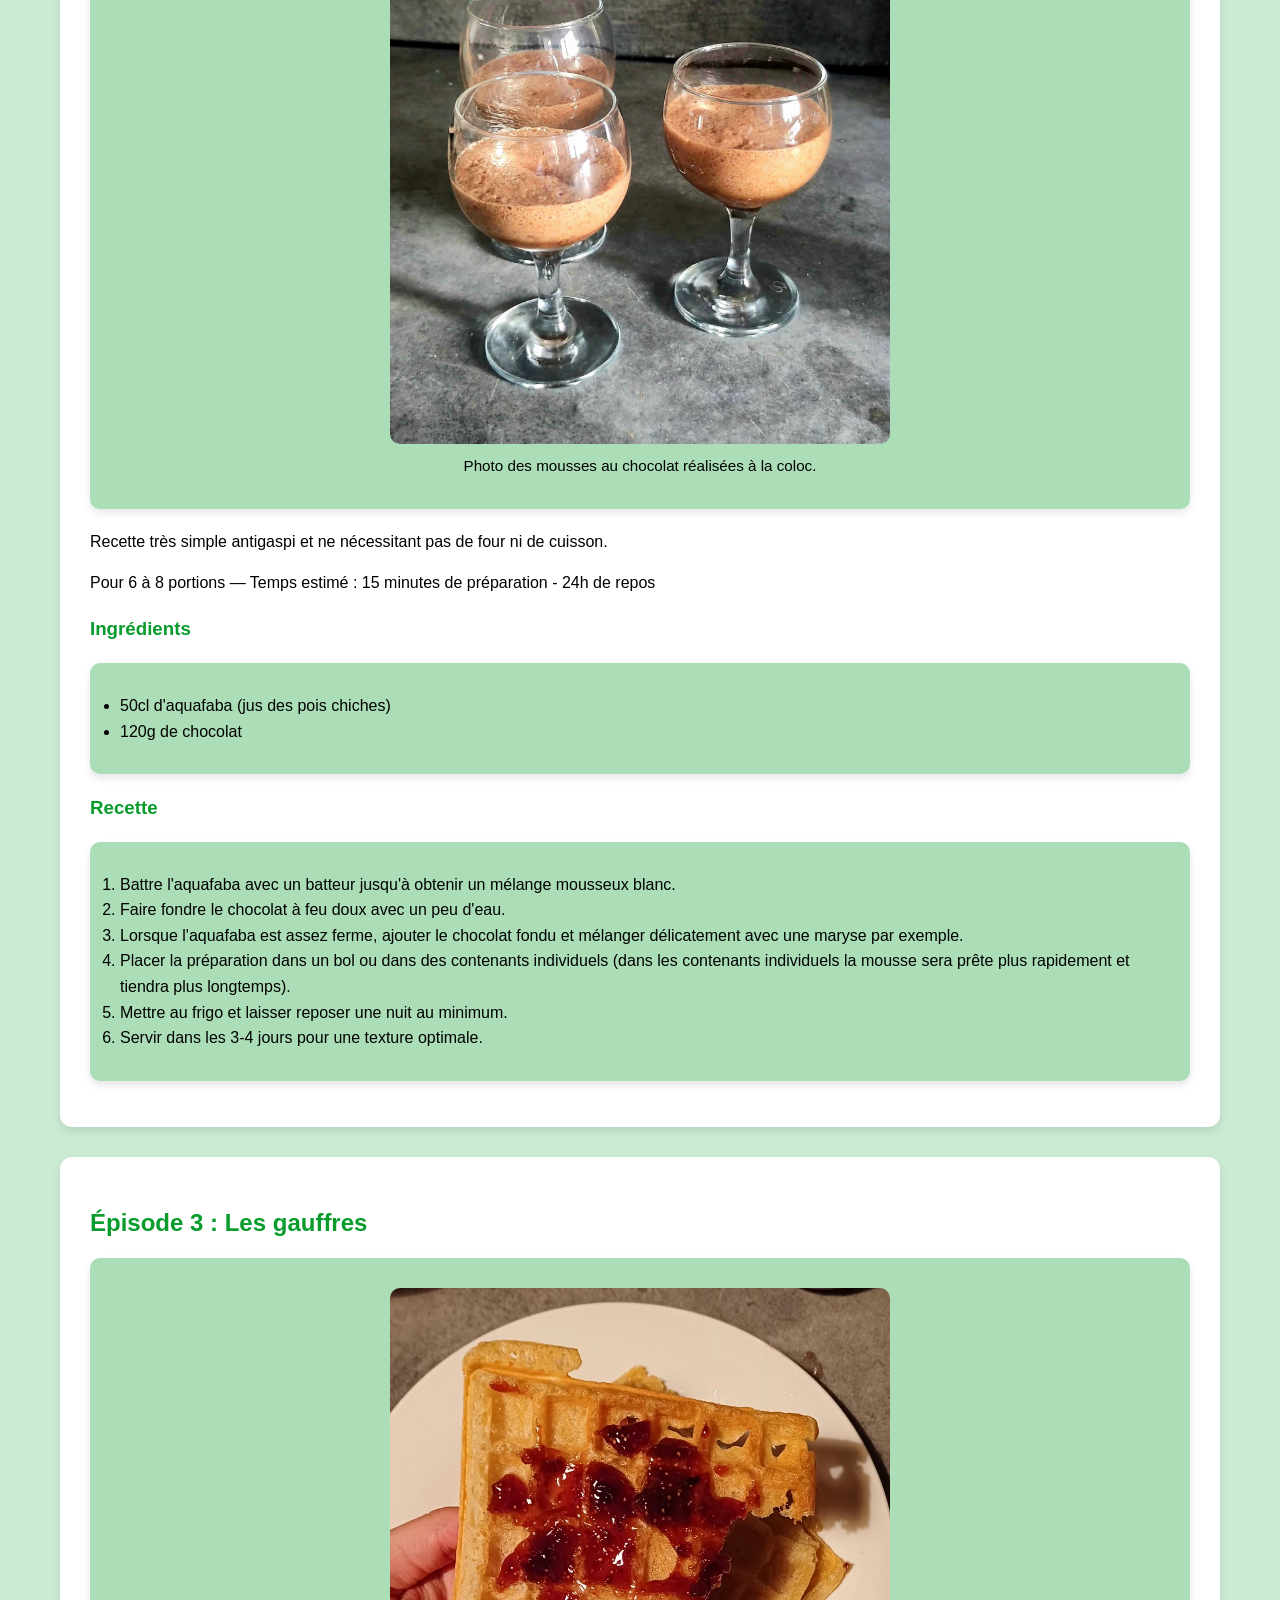
==== commit 15f71a04: "Simplify navigation structure in index.html Removed unnecessary nested lists for cleaner structure." ====
--- a/index.html
+++ b/index.html
@@ -18,9 +18,7 @@
     <article class="intro" id="into">
     <h2>Sommaire</h2>
     <ul>
-        <li class="deroulant">
           <a href="#recettes">Recettes génialissimes</a>
-          <ul class="sous">
             <li class="deroulant">
               <a href="#apéro">Apéros</a>
               <ul class="sous">
@@ -54,9 +52,8 @@
                 <li><a href="#crumble">Épisode 6 : Le crumble</a></li>
               </ul>
             </li>
-          </ul>
-        </li>
-    </ul>
+  </ul>
+
     </article>
     <p>Contact : <a href="https://www.instagram.com/les_recettes_de_la_coloc">@les_recettes_de_la_coloc</a></p>
   </header>
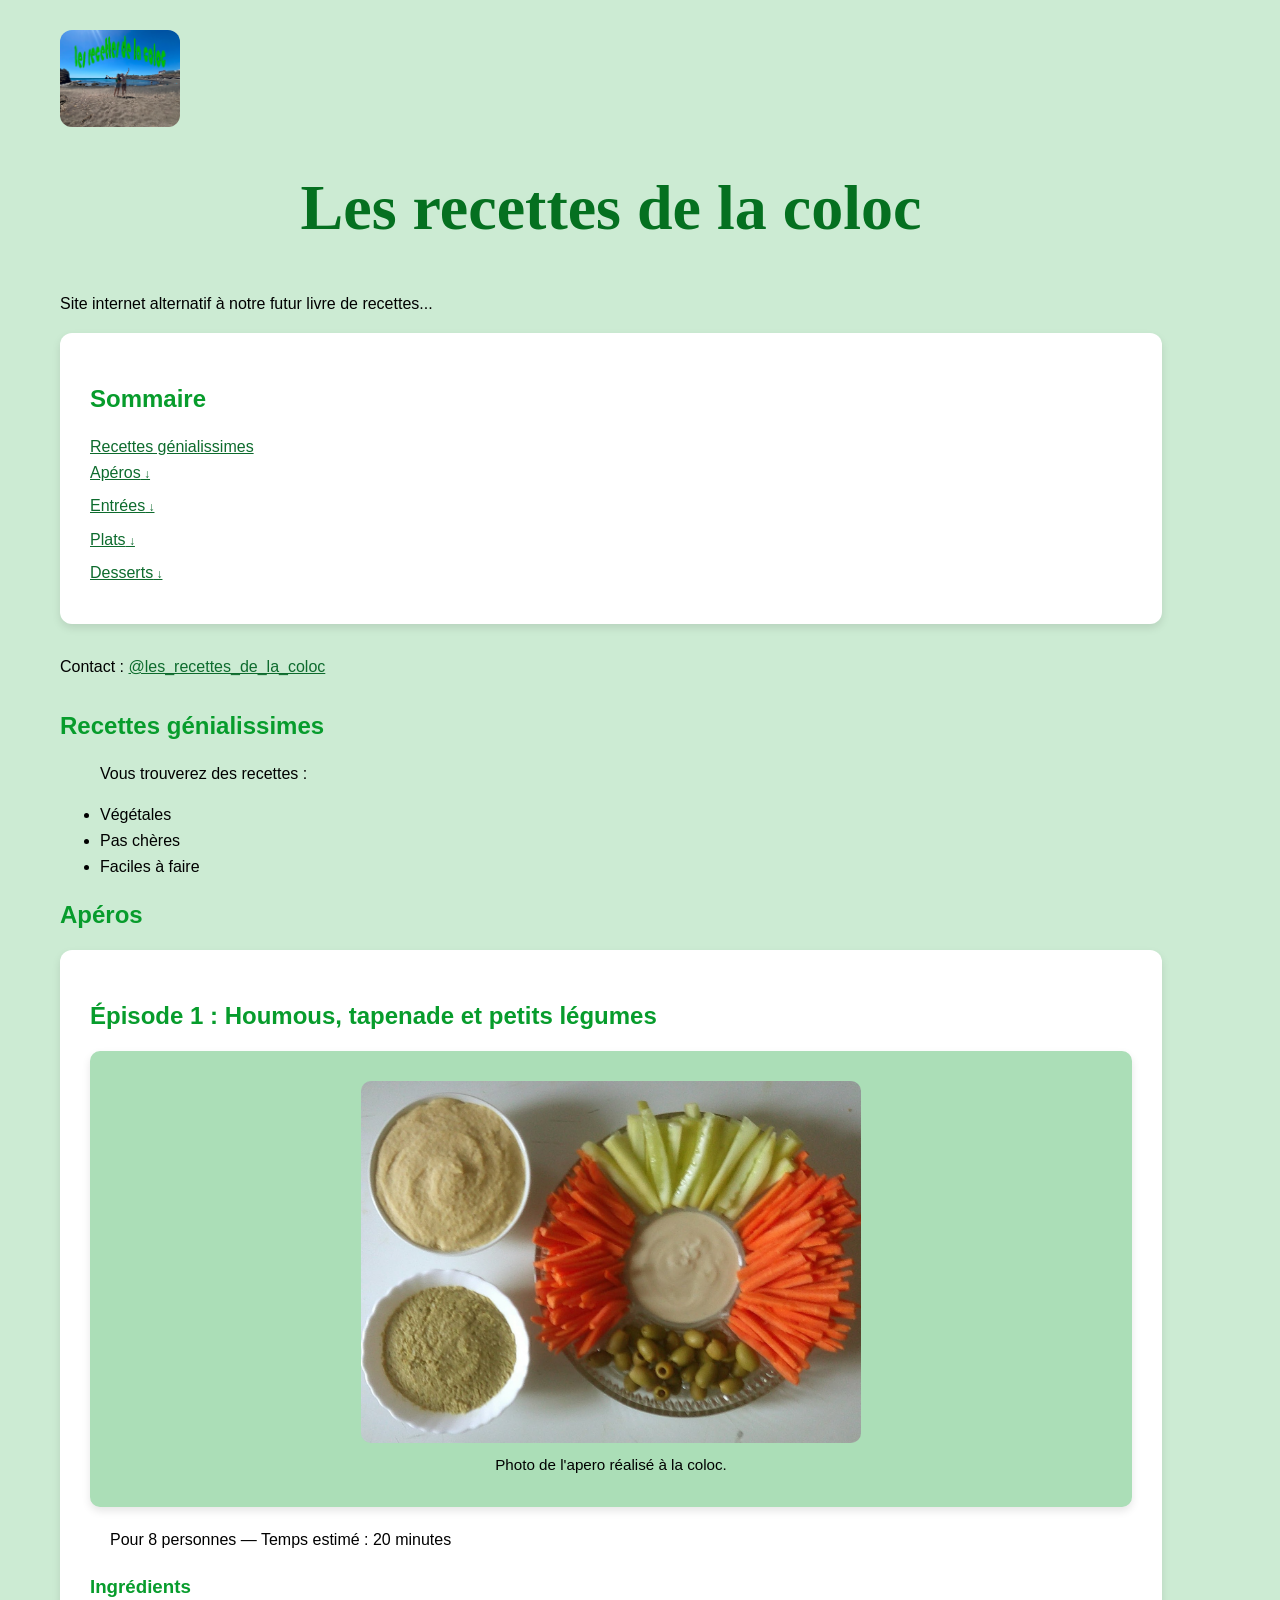
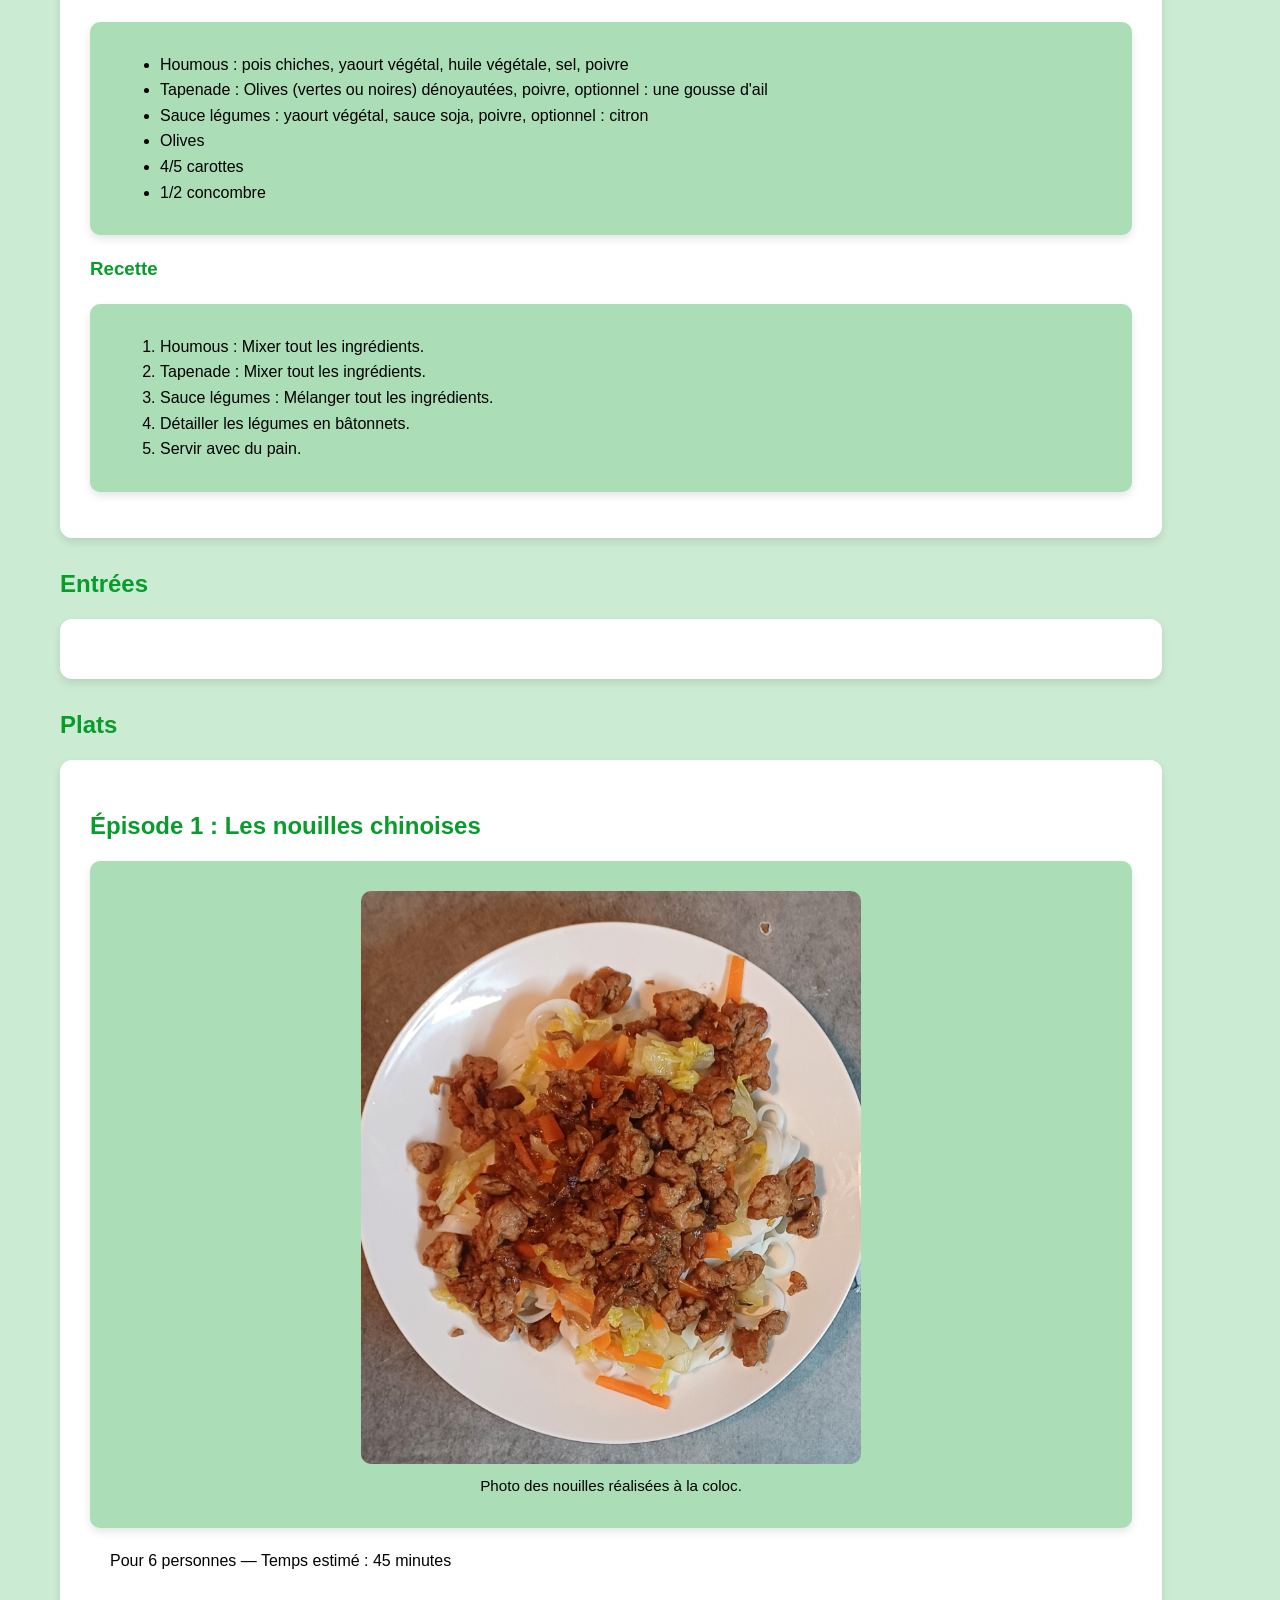
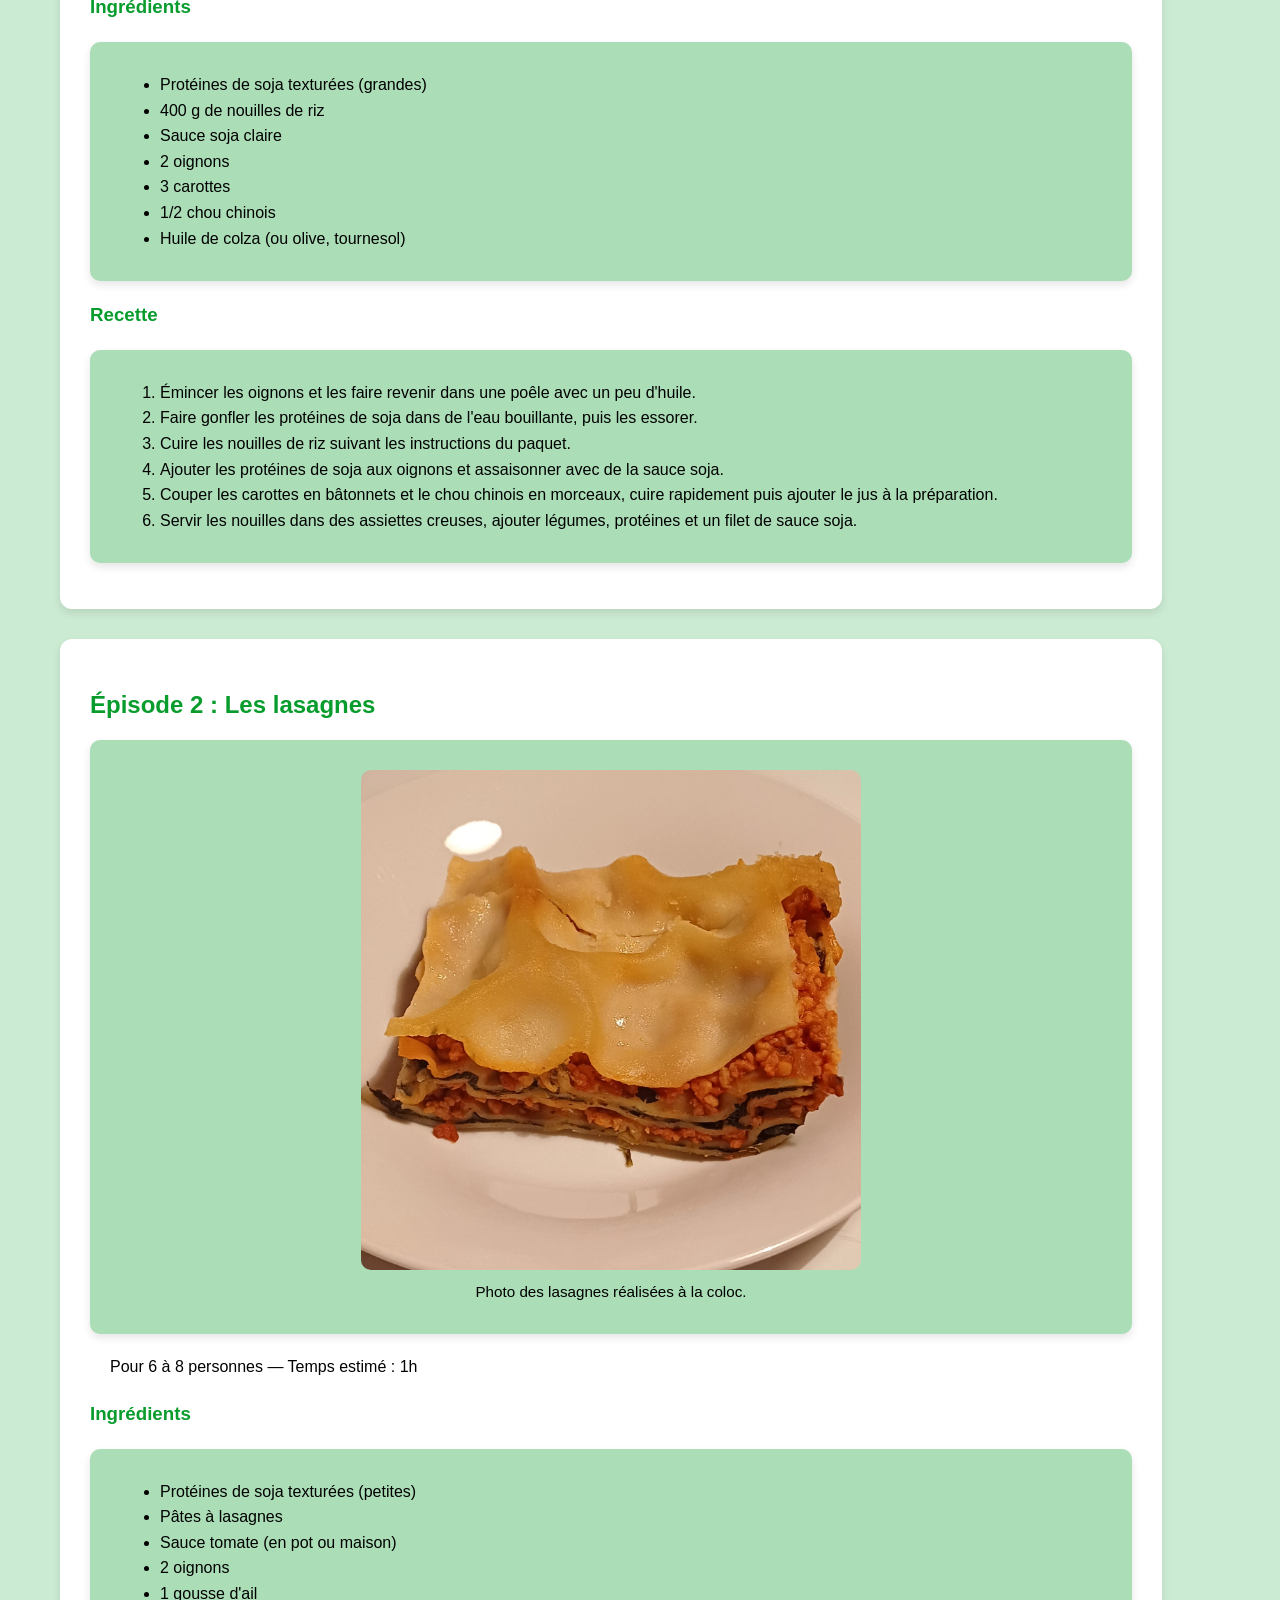
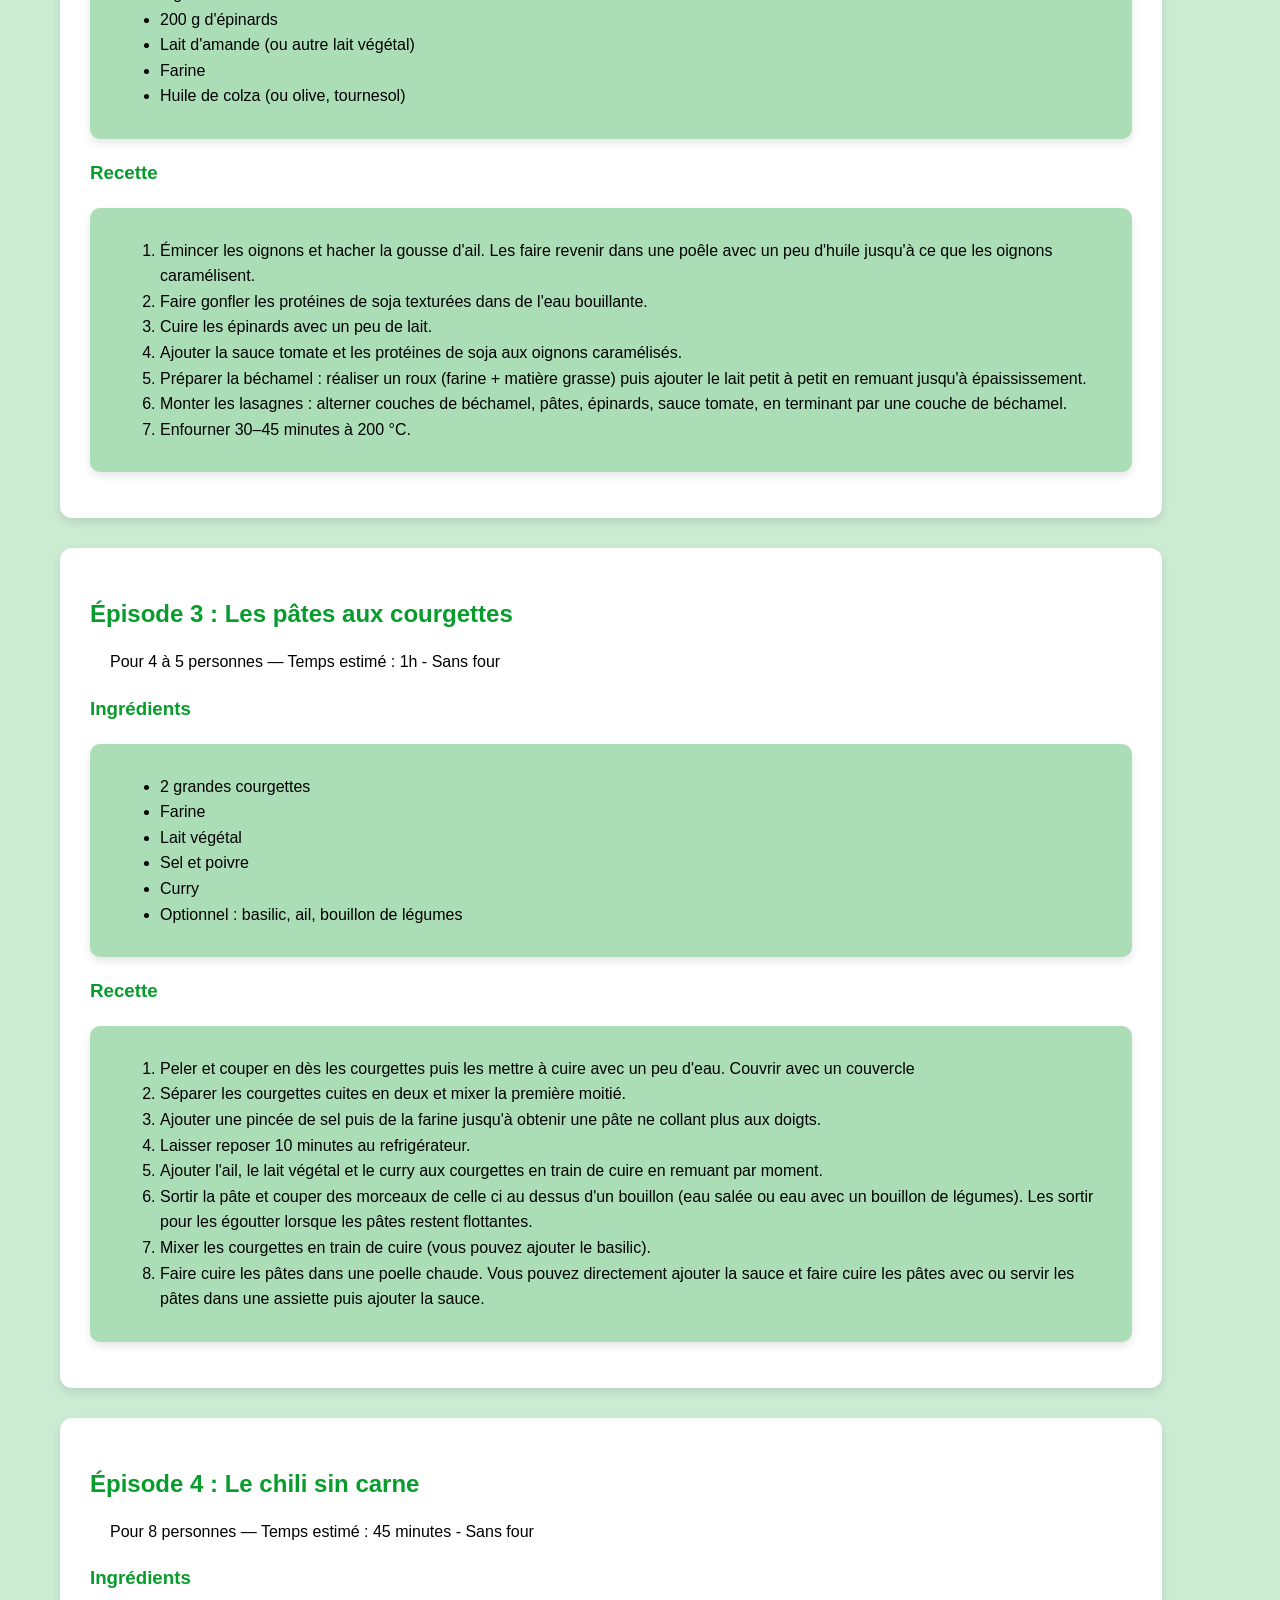
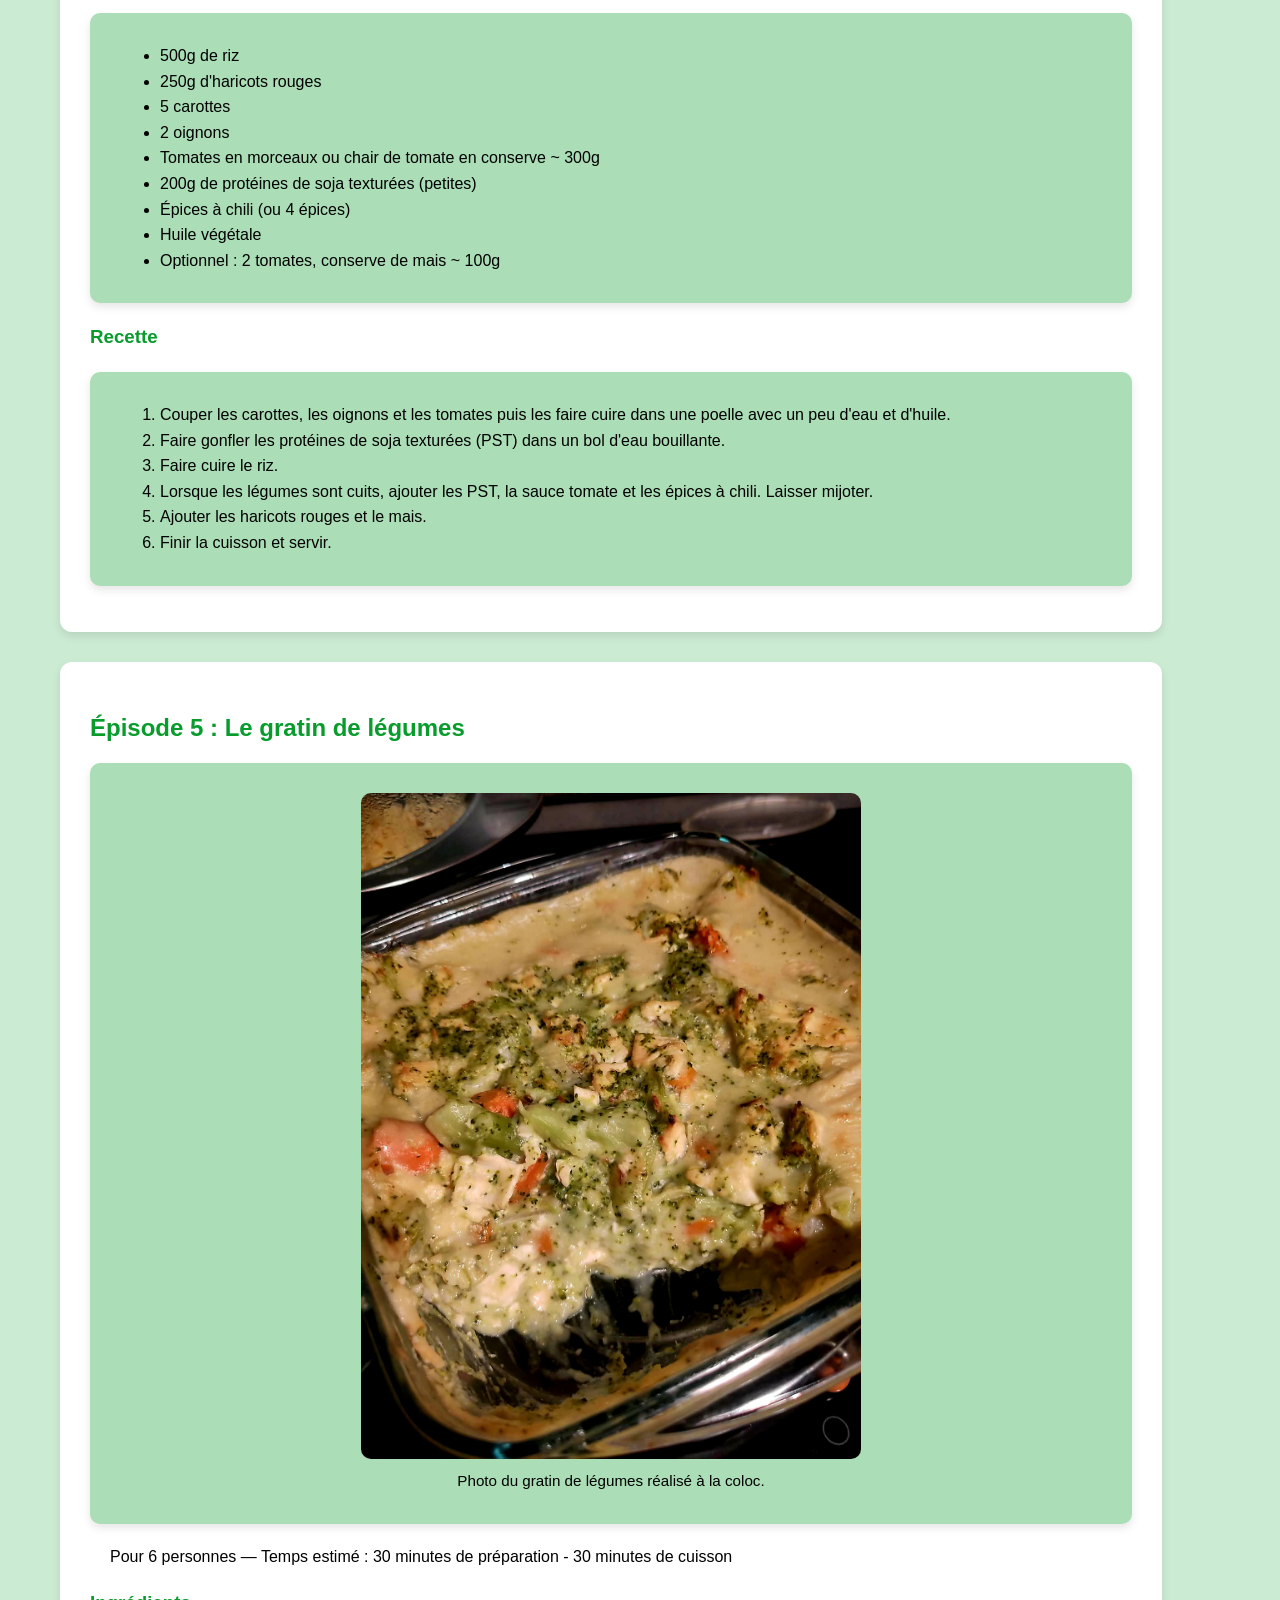
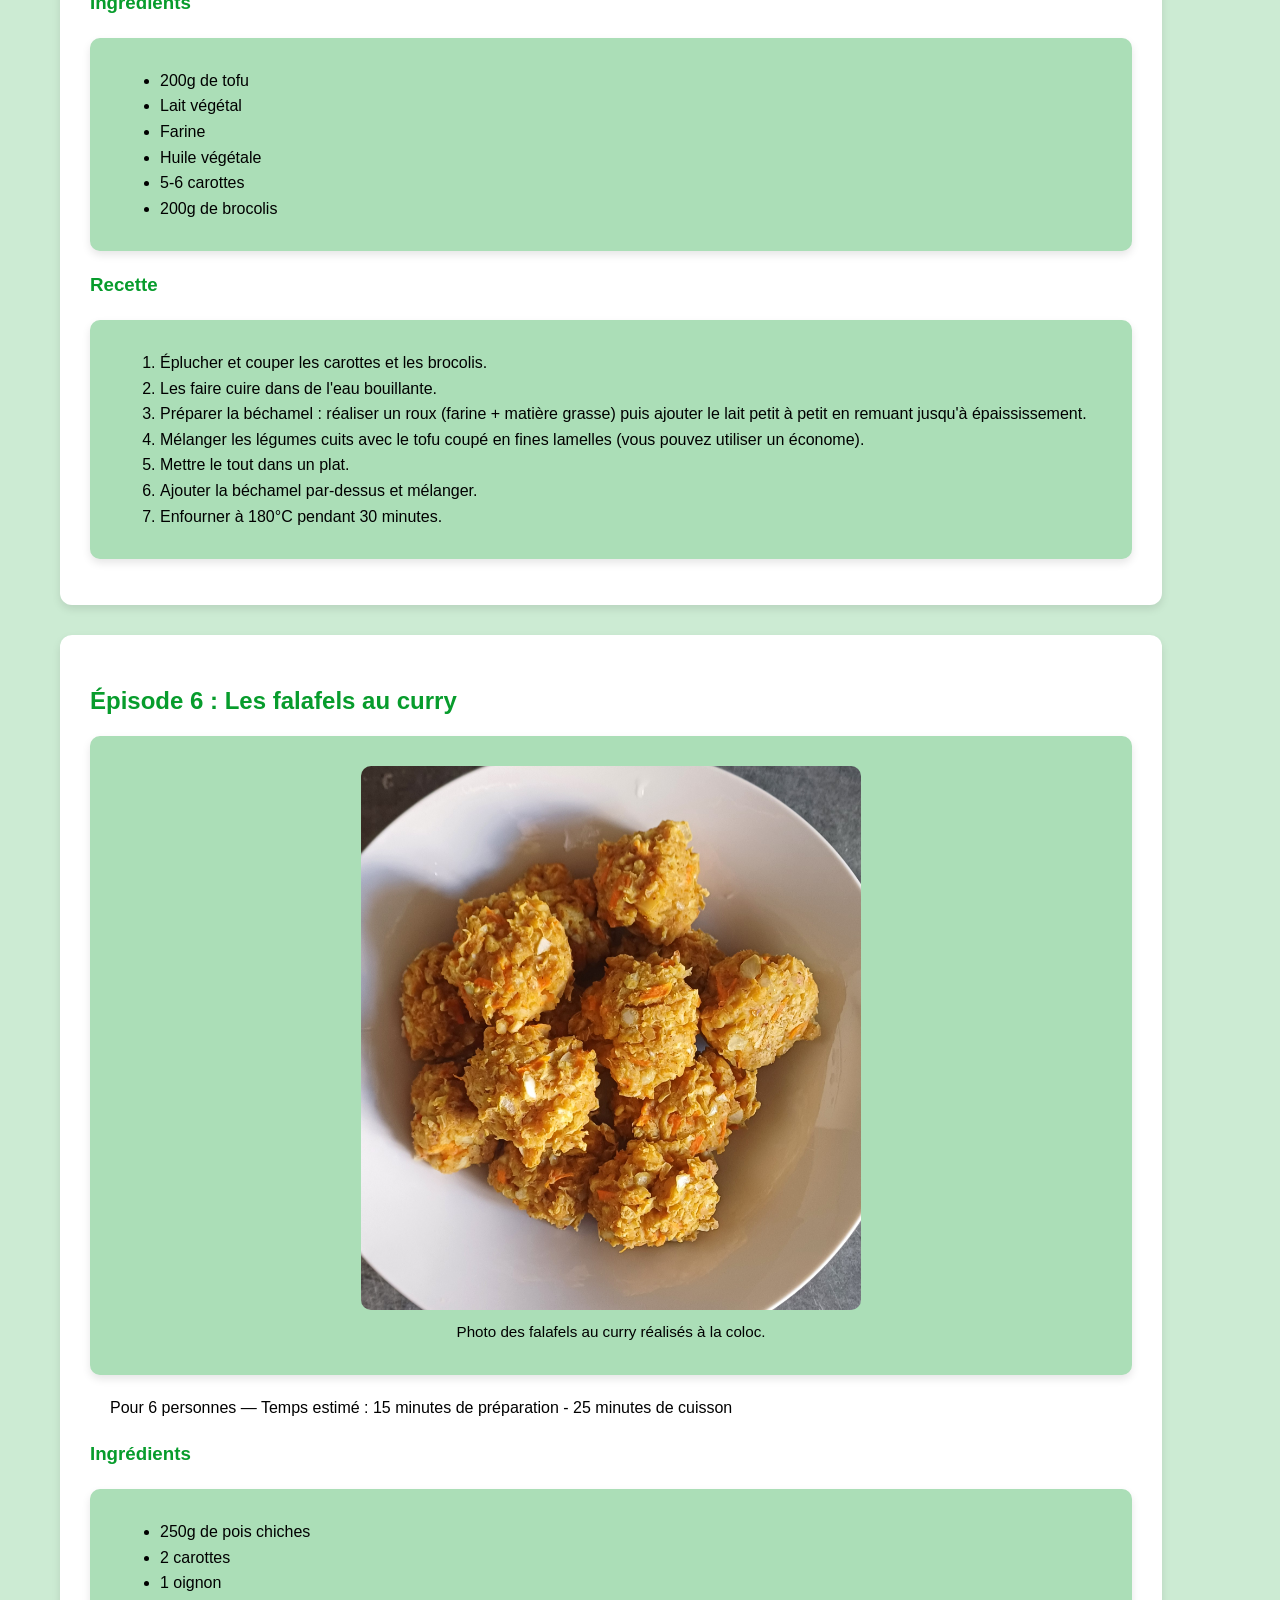
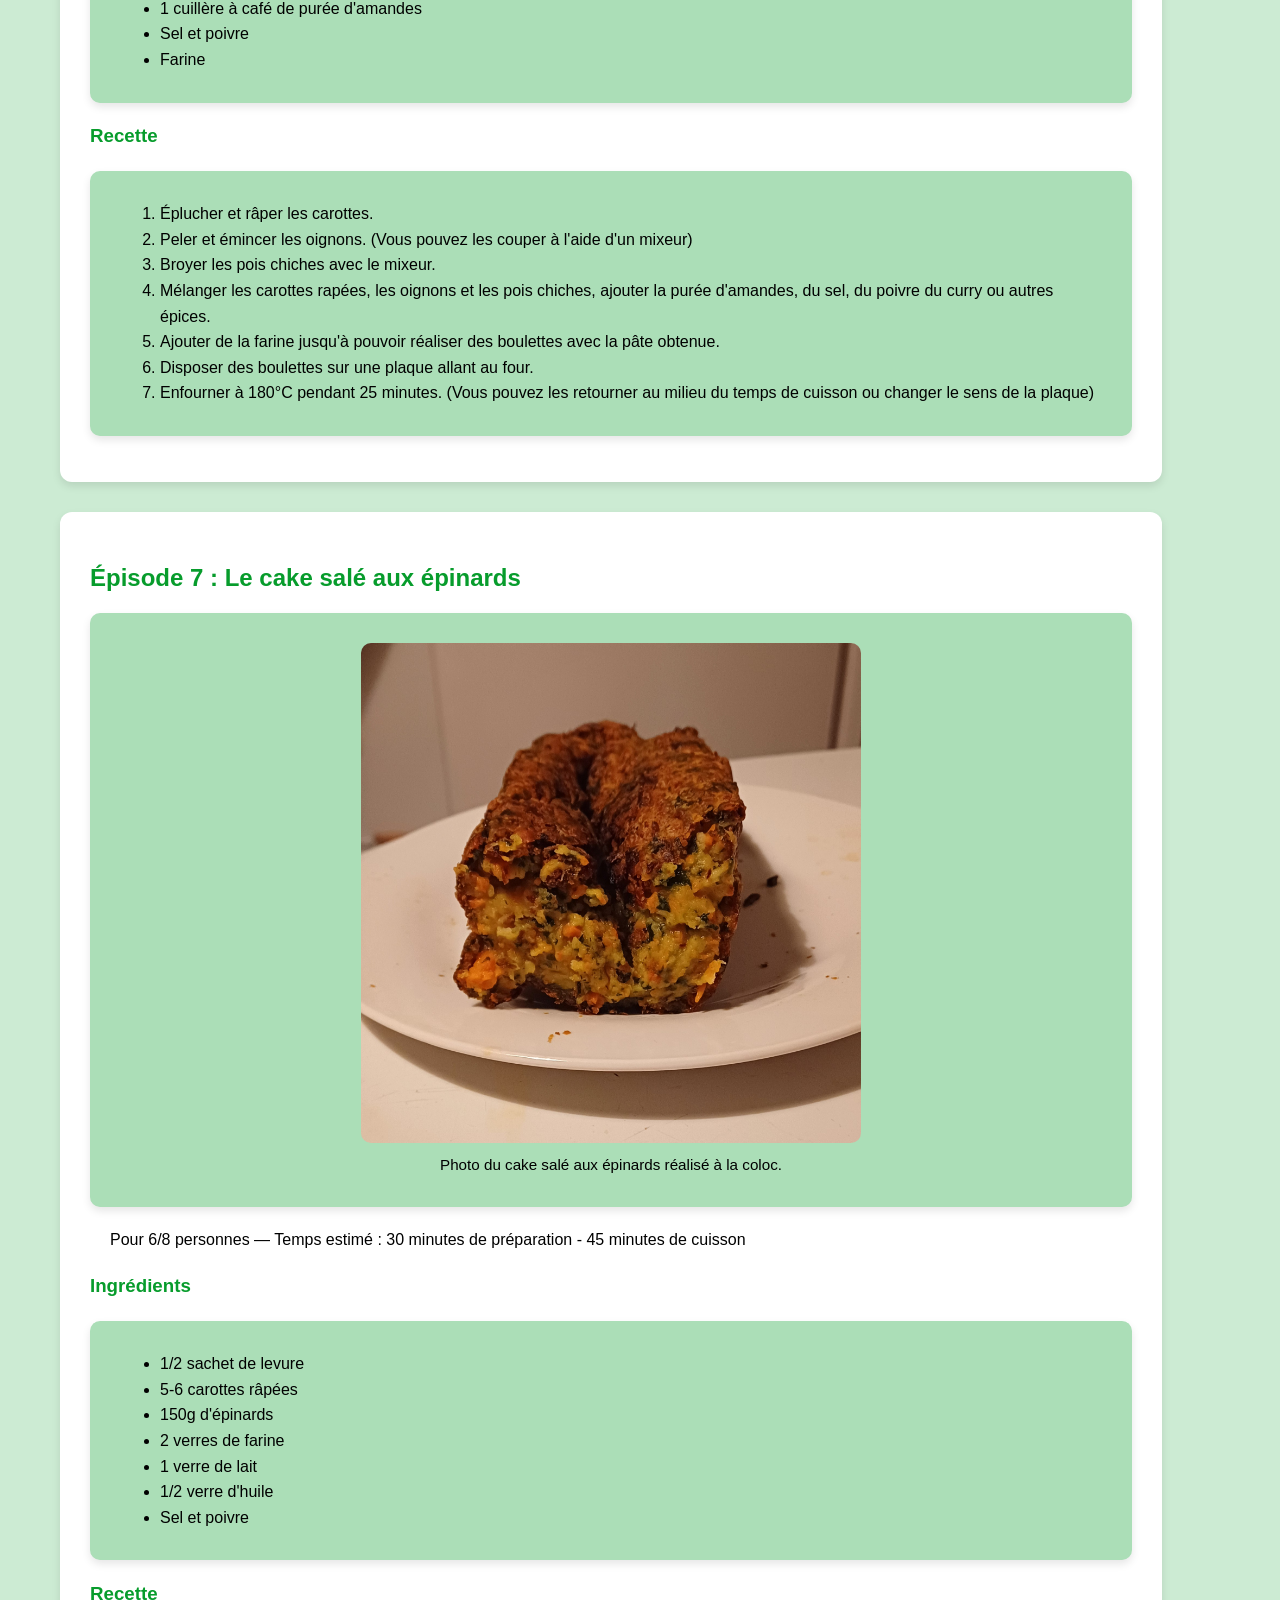
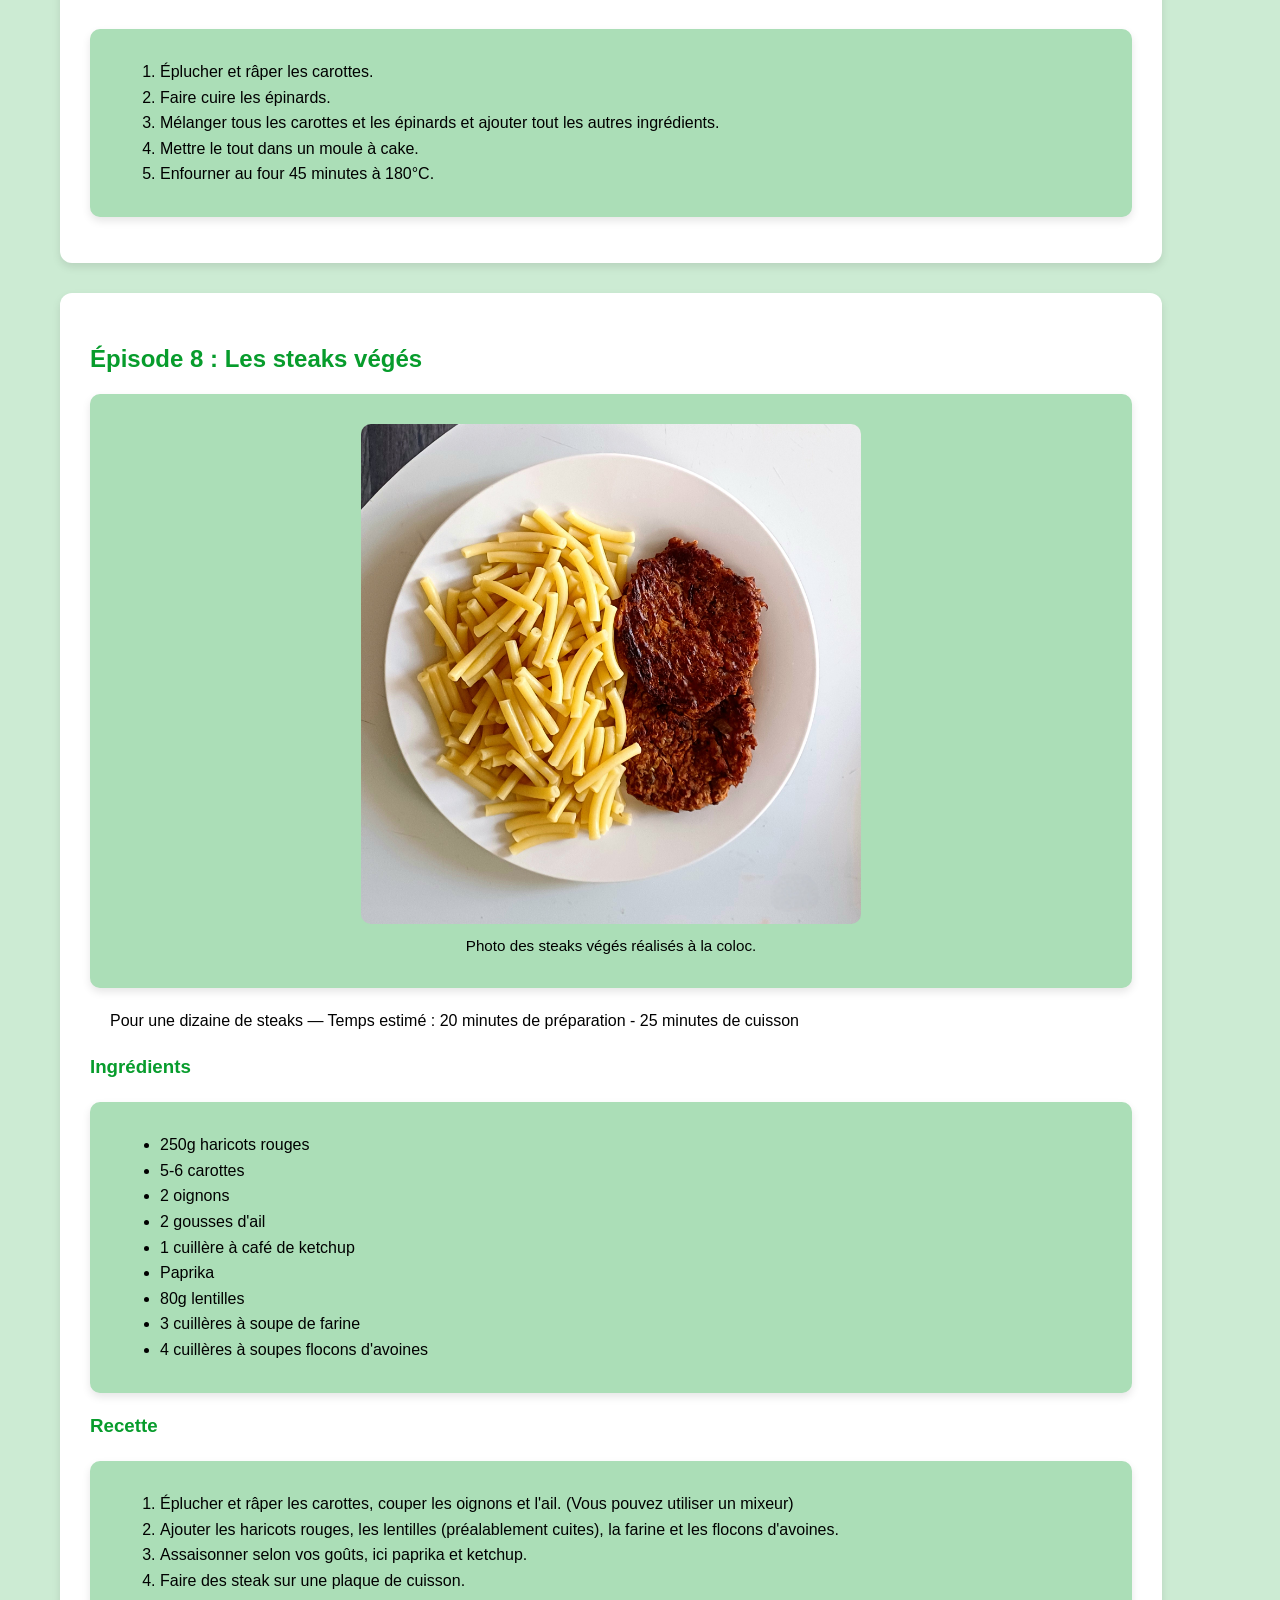
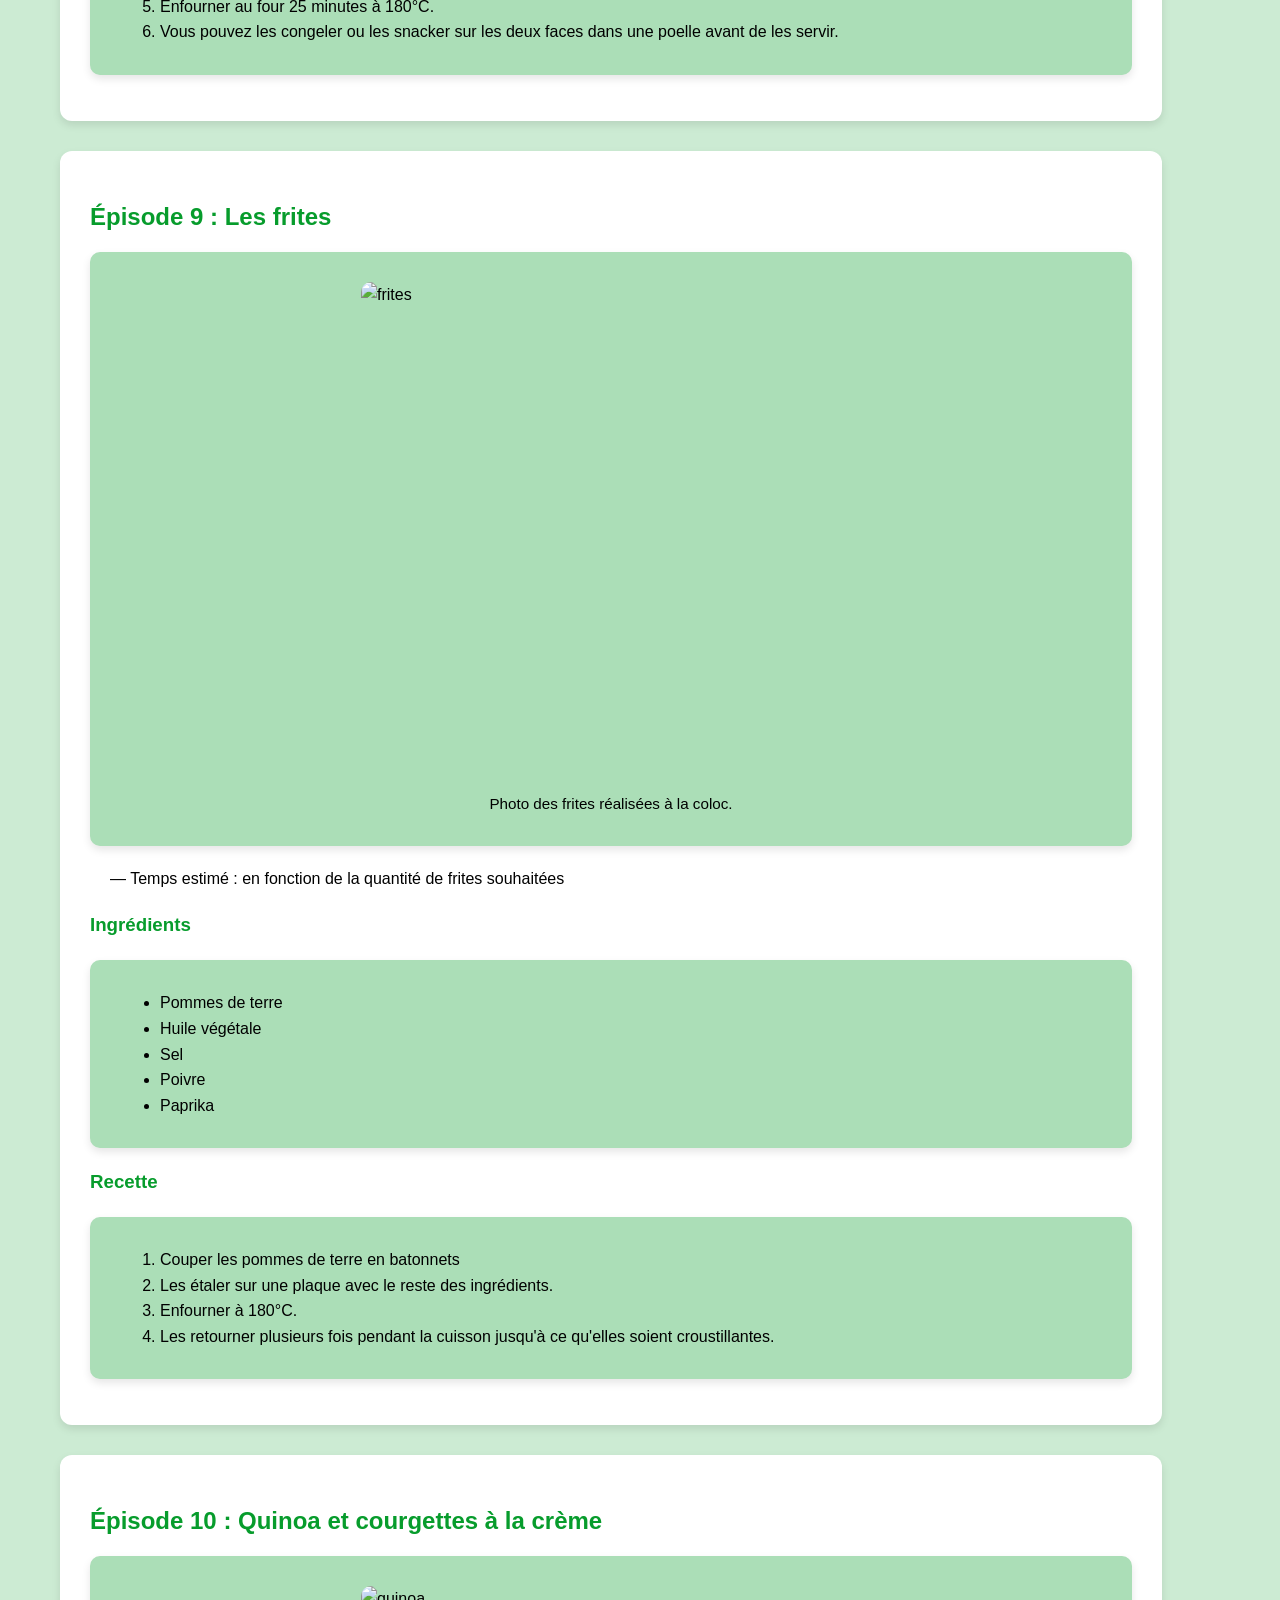
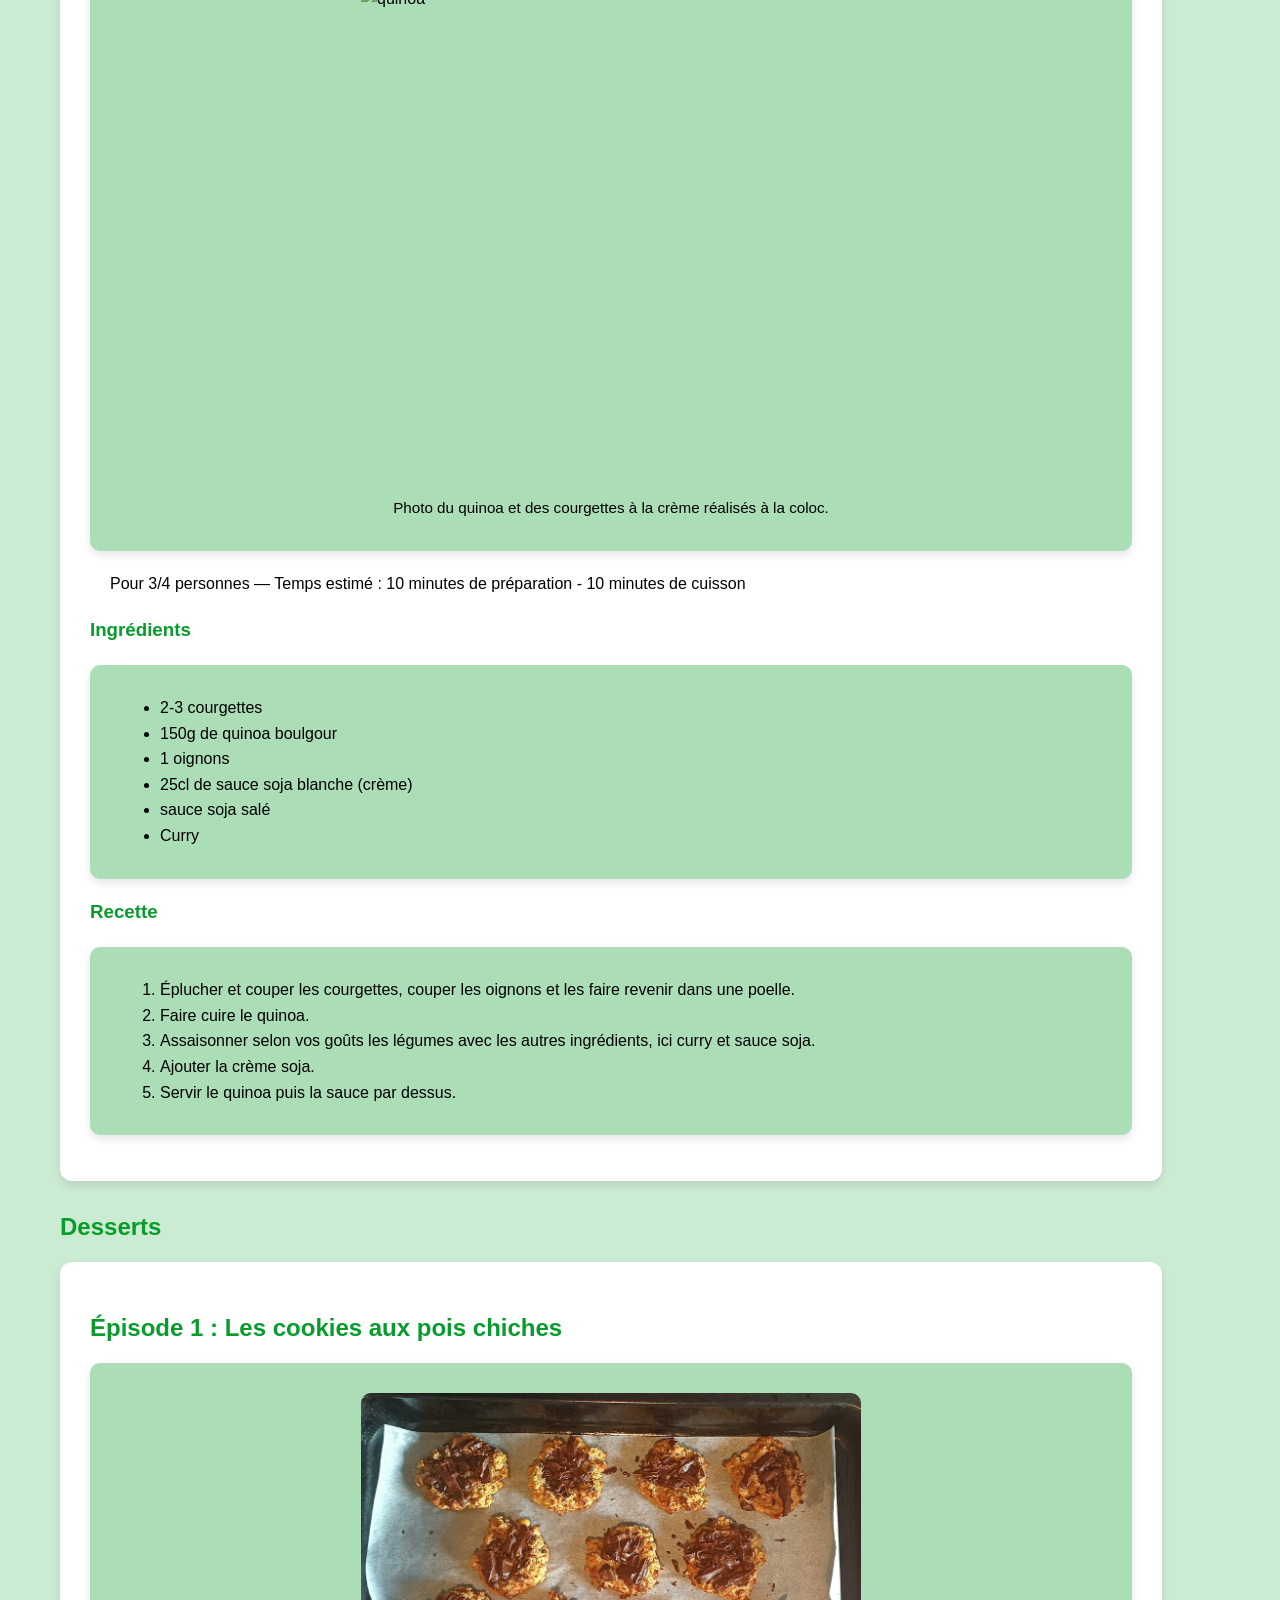
==== commit 4ad8bcbb: "Add frites and quinoa recipes to index.html Added recipes for frites and quinoa with courgettes." ====
--- a/index.html
+++ b/index.html
@@ -39,6 +39,8 @@
                 <li><a href="#falafel">Épisode 6 : Les falafels au curry</a></li>
                 <li><a href="#cake">Épisode 7 : Le cake salé aux épinards</a></li>
                 <li><a href="#steak">Épisode 8 : Les steaks végés</a></li>
+                <li><a href="#frites">Épisode 9 : Les frites</a></li>
+                <li><a href="#quinoa">Épisode 10 : Quinoa et courgettes à la crème</a></li>
               </ul>
             </li>
             <li class="deroulant">
@@ -315,7 +317,7 @@
       </ol>
     </article>
 
-     <article class="recette" id="cake">
+     <article class="recette" id="steaks">
       <h2 id="steak">Épisode 8 : Les steaks végés</h2>
       <figure>
         <img src="steak.jpeg" alt="steak" width="250" height="250">
@@ -344,6 +346,60 @@
         <li>Faire des steak sur une plaque de cuisson.</li>
         <li>Enfourner au four 25 minutes à 180°C.</li>
         <li>Vous pouvez les congeler ou les snacker sur les deux faces dans une poelle avant de les servir.</li>
+      </ol>
+    </article>
+    
+    <article class="recette" id="frites">
+      <h2 id="frites">Épisode 9 : Les frites</h2>
+      <figure>
+        <img src="frites.jpeg" alt="frites" width="250" height="250">
+        <figcaption>Photo des frites réalisées à la coloc.</figcaption>
+      </figure>
+      <p>— Temps estimé : en fonction de la quantité de frites souhaitées</p>
+
+      <h3>Ingrédients</h3>
+      <ul>
+        <li>Pommes de terre </li> 
+        <li>Huile végétale </li> 
+        <li>Sel </li> 
+        <li>Poivre </li> 
+        <li>Paprika </li> 
+      </ul>
+
+      <h3>Recette</h3>
+      <ol>
+        <li>Couper les pommes de terre en batonnets </li> 
+        <li>Les étaler sur une plaque avec le reste des ingrédients. </li>
+        <li>Enfourner à 180°C. </li> 
+        <li>Les retourner plusieurs fois pendant la cuisson jusqu'à ce qu'elles soient croustillantes.</li>
+      </ol>
+    </article>
+
+    <article class="recette" id="cake">
+      <h2 id="quinoa">Épisode 10 : Quinoa et courgettes à la crème</h2>
+      <figure>
+        <img src="quinoa.jpeg" alt="quinoa" width="250" height="250">
+        <figcaption>Photo du quinoa et des courgettes à la crème réalisés à la coloc.</figcaption>
+      </figure>
+      <p>Pour 3/4 personnes — Temps estimé : 10 minutes de préparation - 10 minutes de cuisson</p>
+
+      <h3>Ingrédients</h3>
+      <ul>
+        <li>2-3 courgettes </li> 
+        <li>150g de quinoa boulgour </li> 
+        <li>1 oignons </li> 
+        <li>25cl de sauce soja blanche (crème) </li> 
+        <li>sauce soja salé</li> 
+        <li>Curry </li> 
+      </ul>
+
+      <h3>Recette</h3>
+      <ol>
+        <li>Éplucher et couper les courgettes, couper les oignons et les faire revenir dans une poelle. </li> 
+        <li>Faire cuire le quinoa. </li>
+        <li>Assaisonner selon vos goûts les légumes avec les autres ingrédients, ici curry et sauce soja. </li> 
+        <li>Ajouter la crème soja.</li>
+        <li>Servir le quinoa puis la sauce par dessus.</li>
       </ol>
     </article>
     
--- a/style.css
+++ b/style.css
@@ -28,7 +28,7 @@
 header,
 main,
 footer {
-  width: 100%;
+  width: 95%;
 }
 
 header {
@@ -215,14 +215,16 @@
 article.recette ol {
   background-color: #ABDEB7;
   padding: clamp(18px, 3vw, 30px);
+  padding-left: clamp(40px, 5vw, 50px);
   border-radius: 10px;
   box-shadow: 0 4px 8px rgba(0,0,0,0.1);
-  margin-top: 15px;
+  margin-top: 20px;
 }
 
 article.recette p,
 article.recette li {
   word-wrap: break-word;
+  margin-left: 20px;
 }
 
 main section {
@@ -257,6 +259,11 @@
   article.recette {
     padding: 18px 15px;
   }
+
+  article.recette ul,
+  article.recette ol {
+    padding-left: 30px;
+  }
 }
 
 @media (max-width: 480px) {
@@ -283,6 +290,7 @@
   article.recette ul,
   article.recette ol {
     padding: 14px 12px;
+    padding-left: 25px;
     margin-left: 0;
     margin-right: 0;
   }
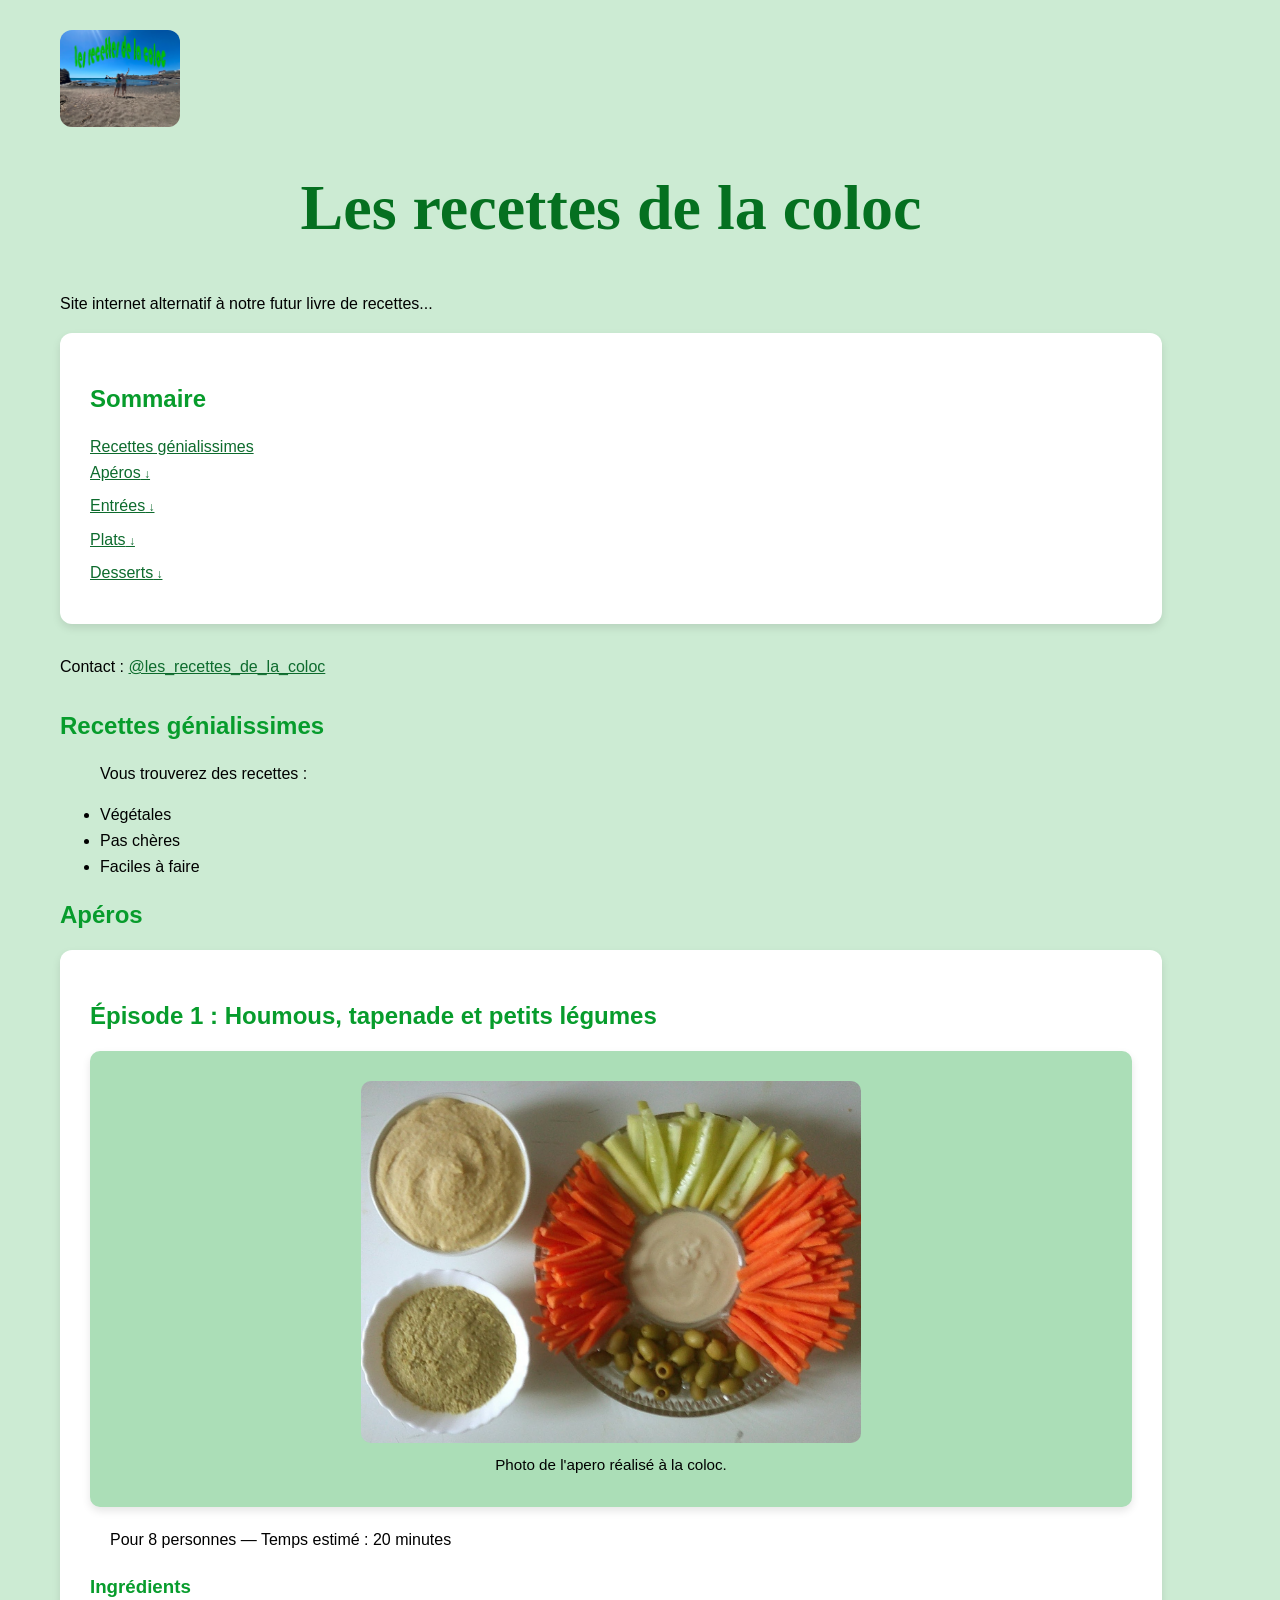
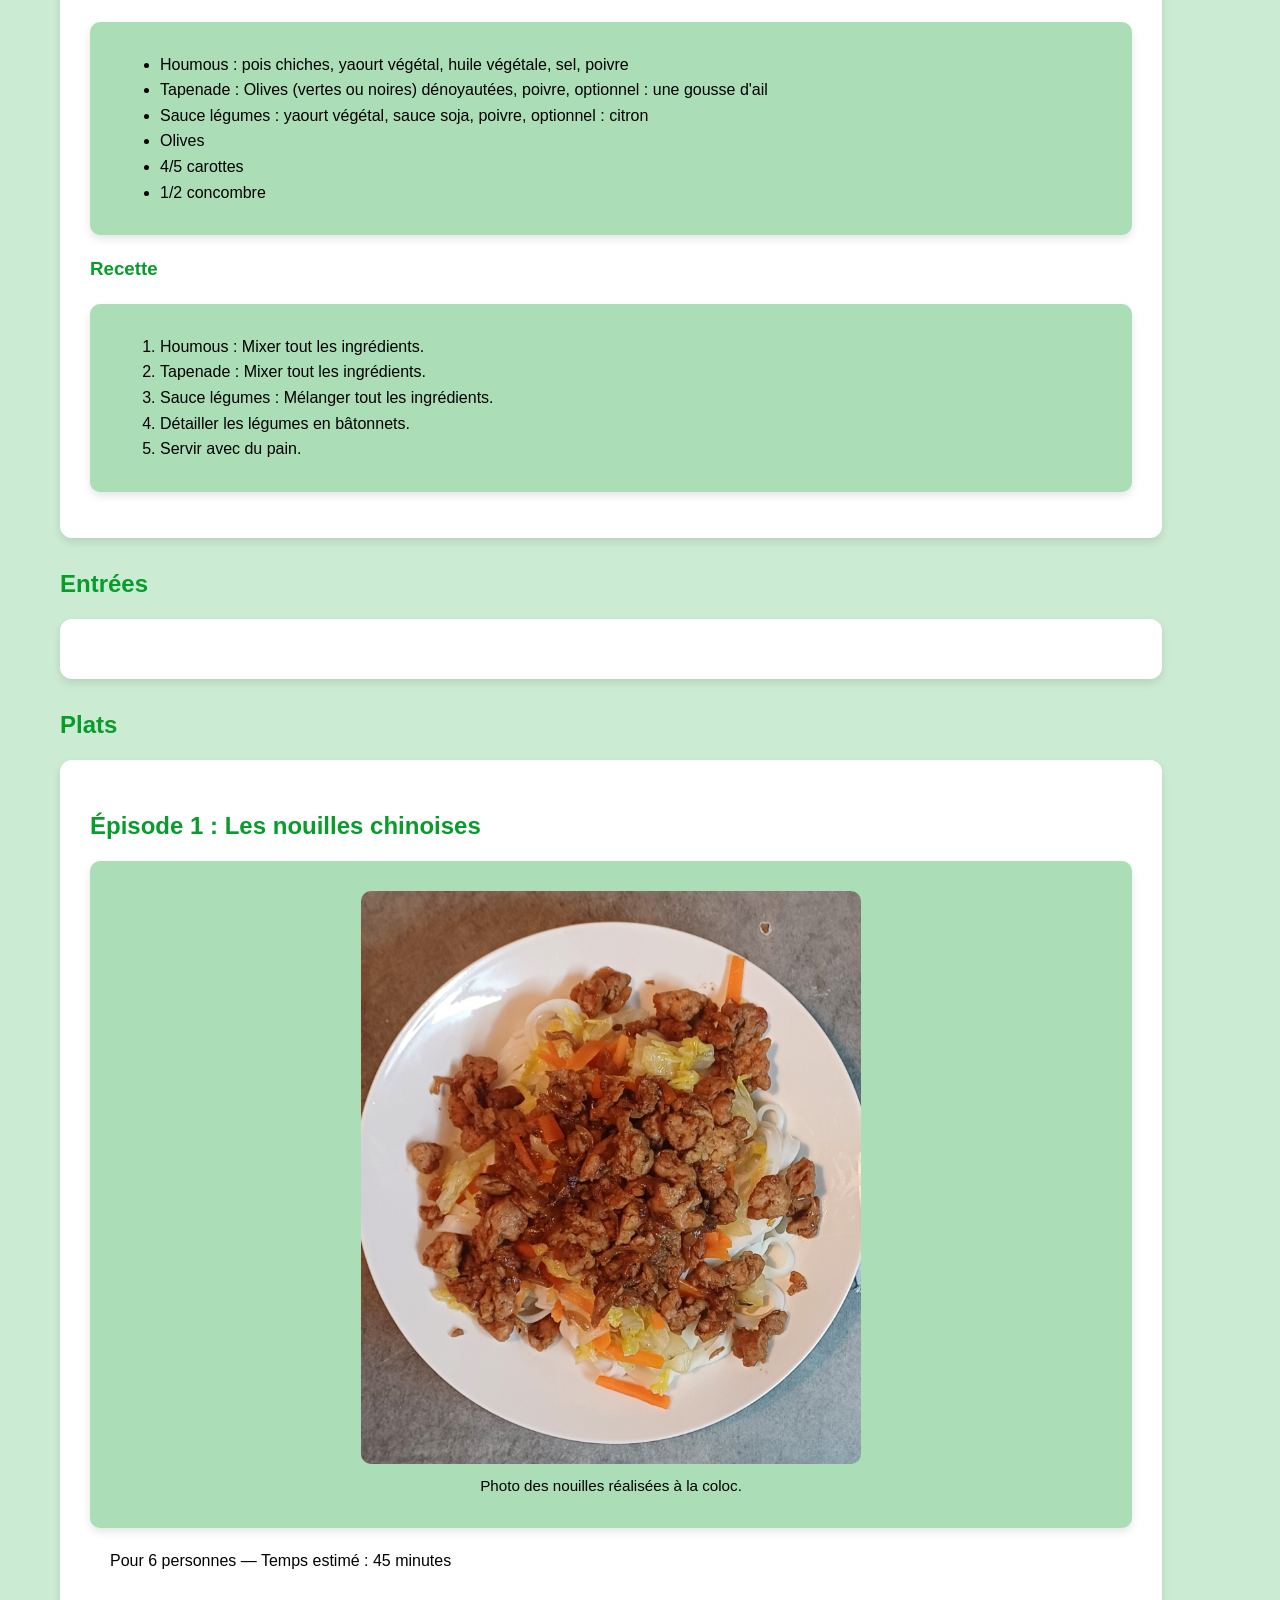
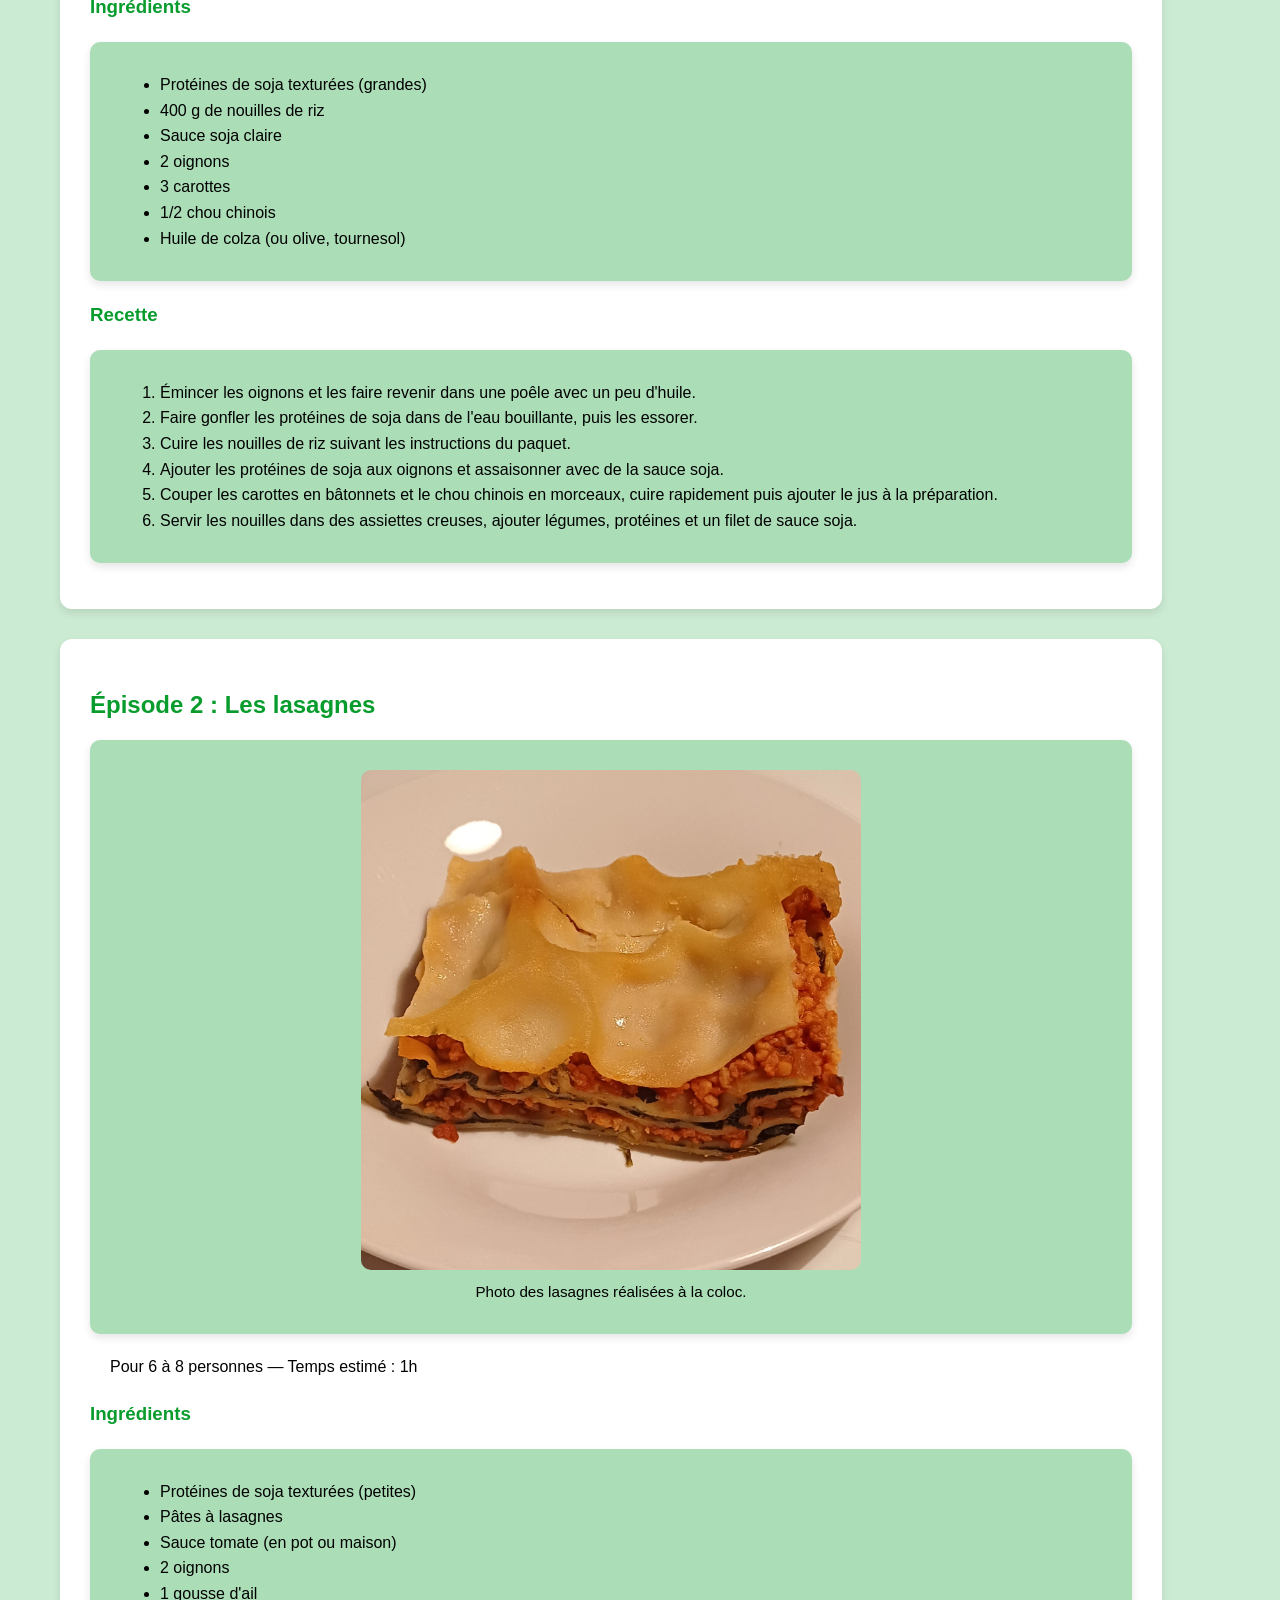
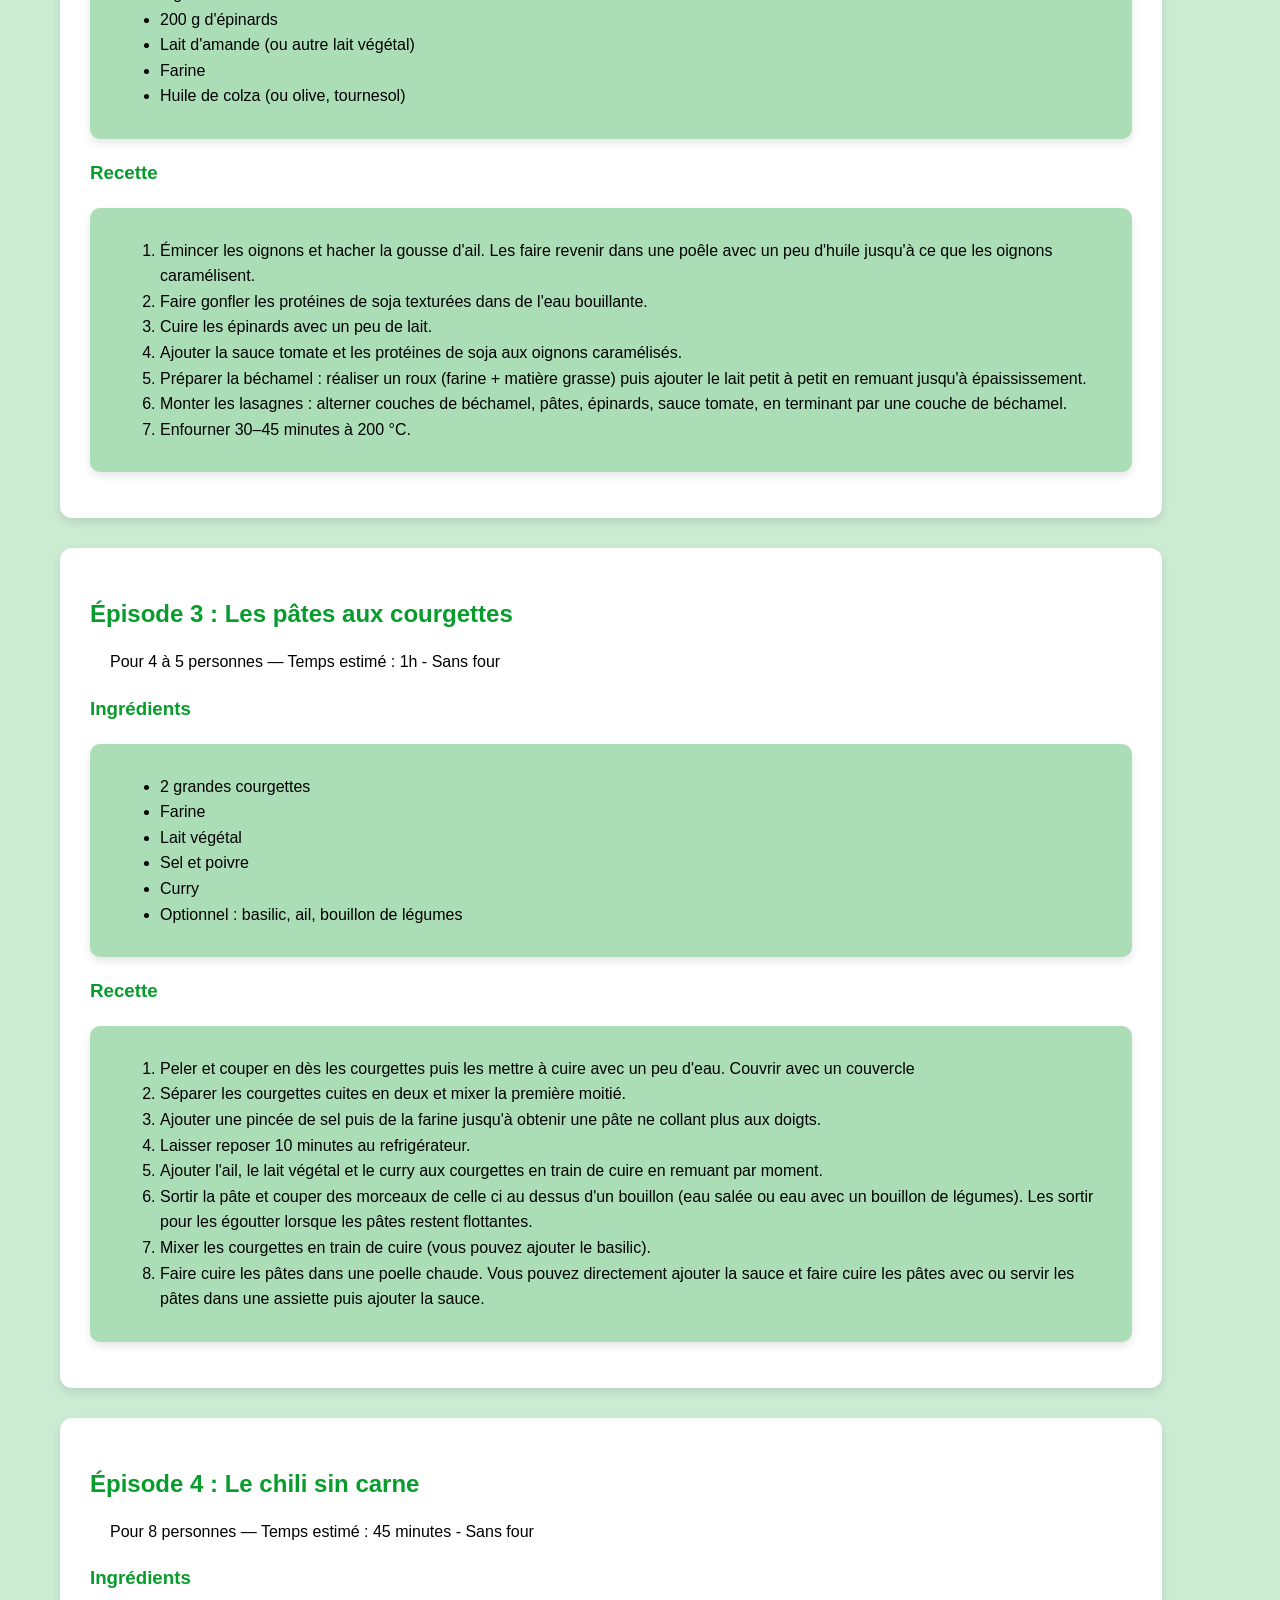
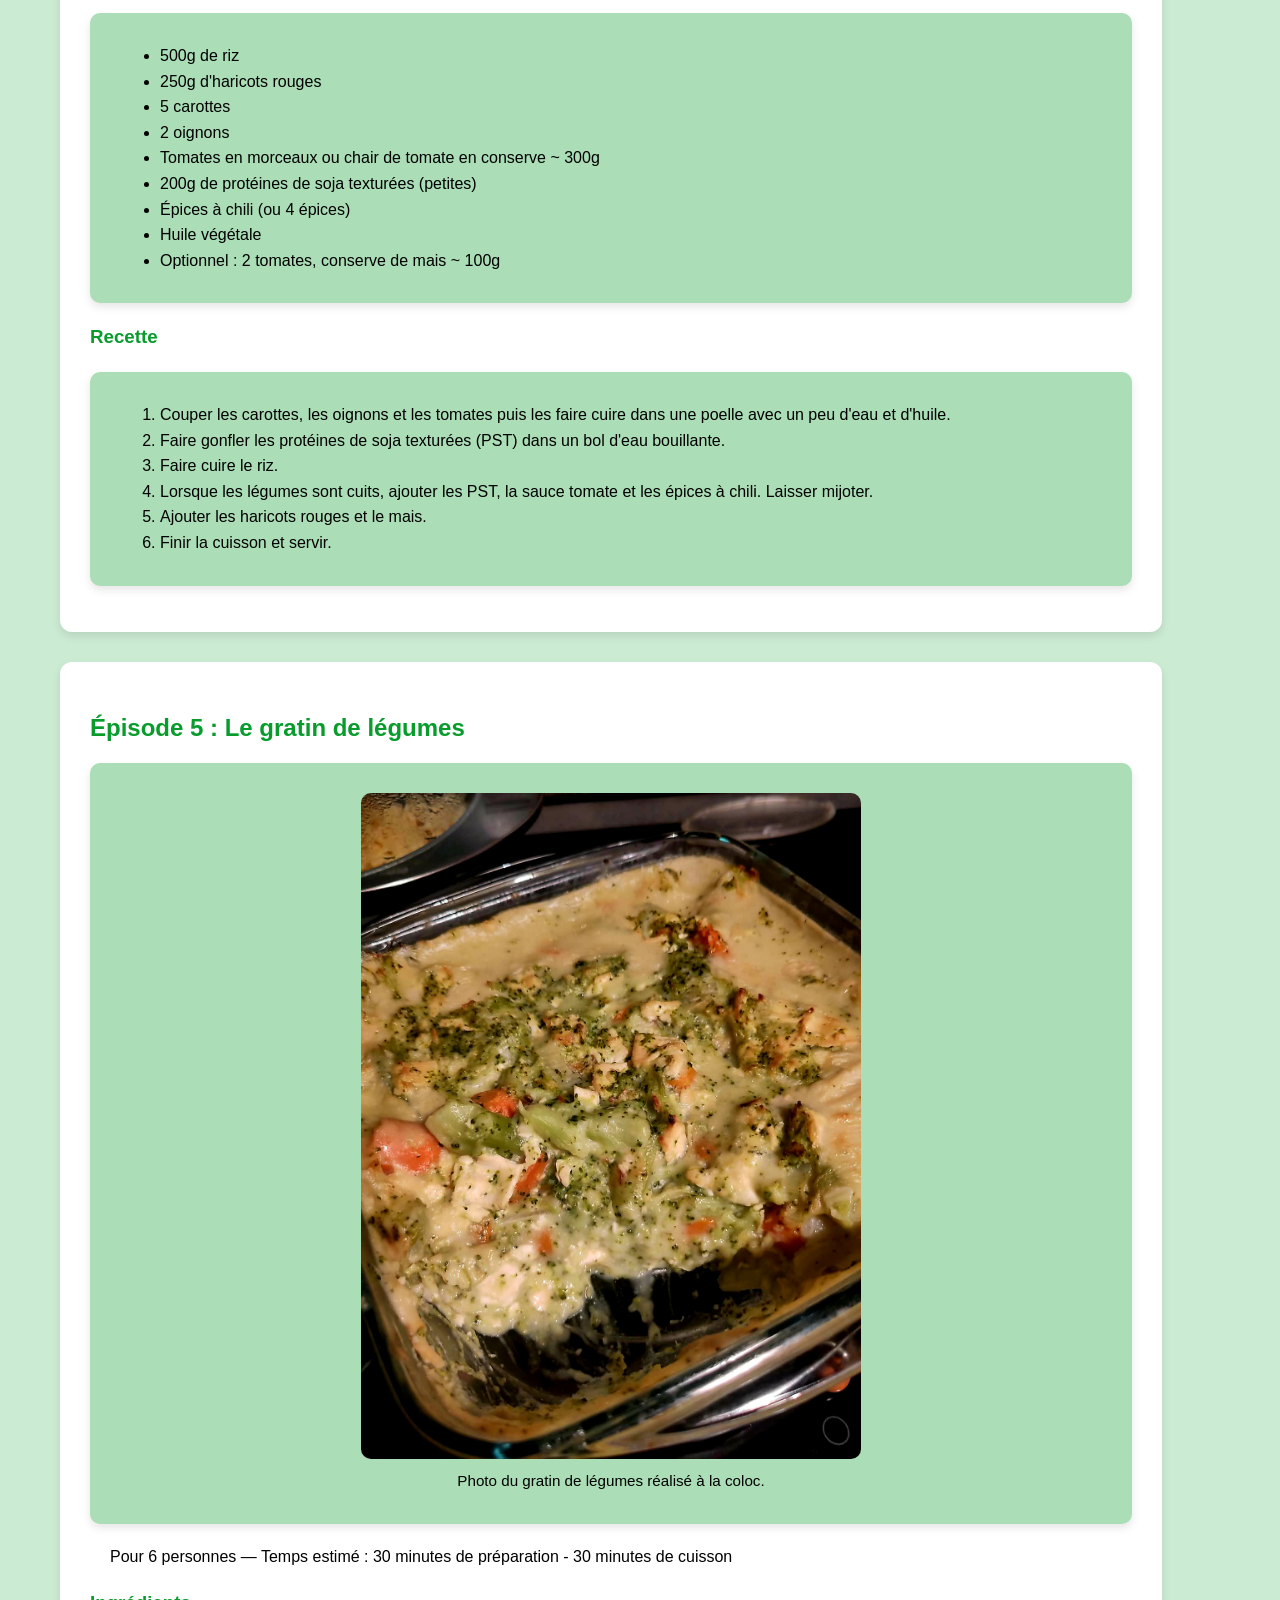
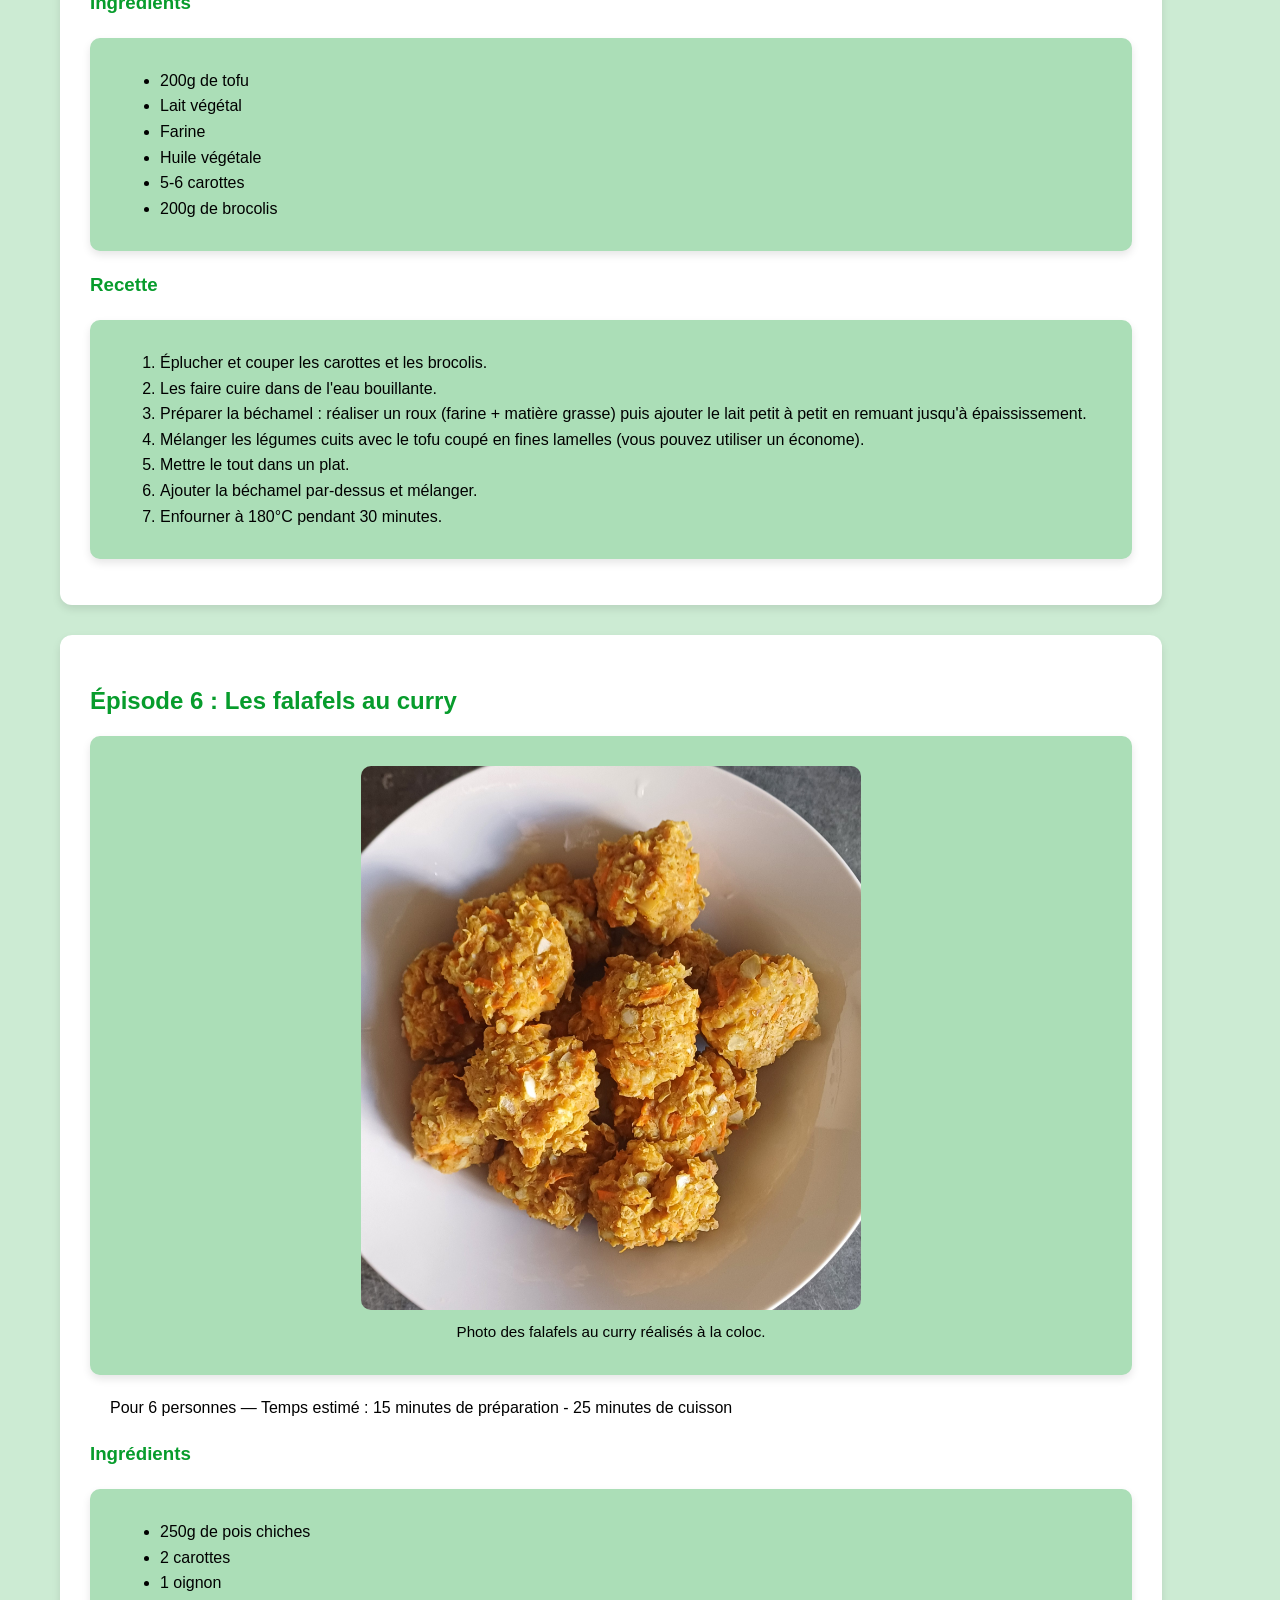
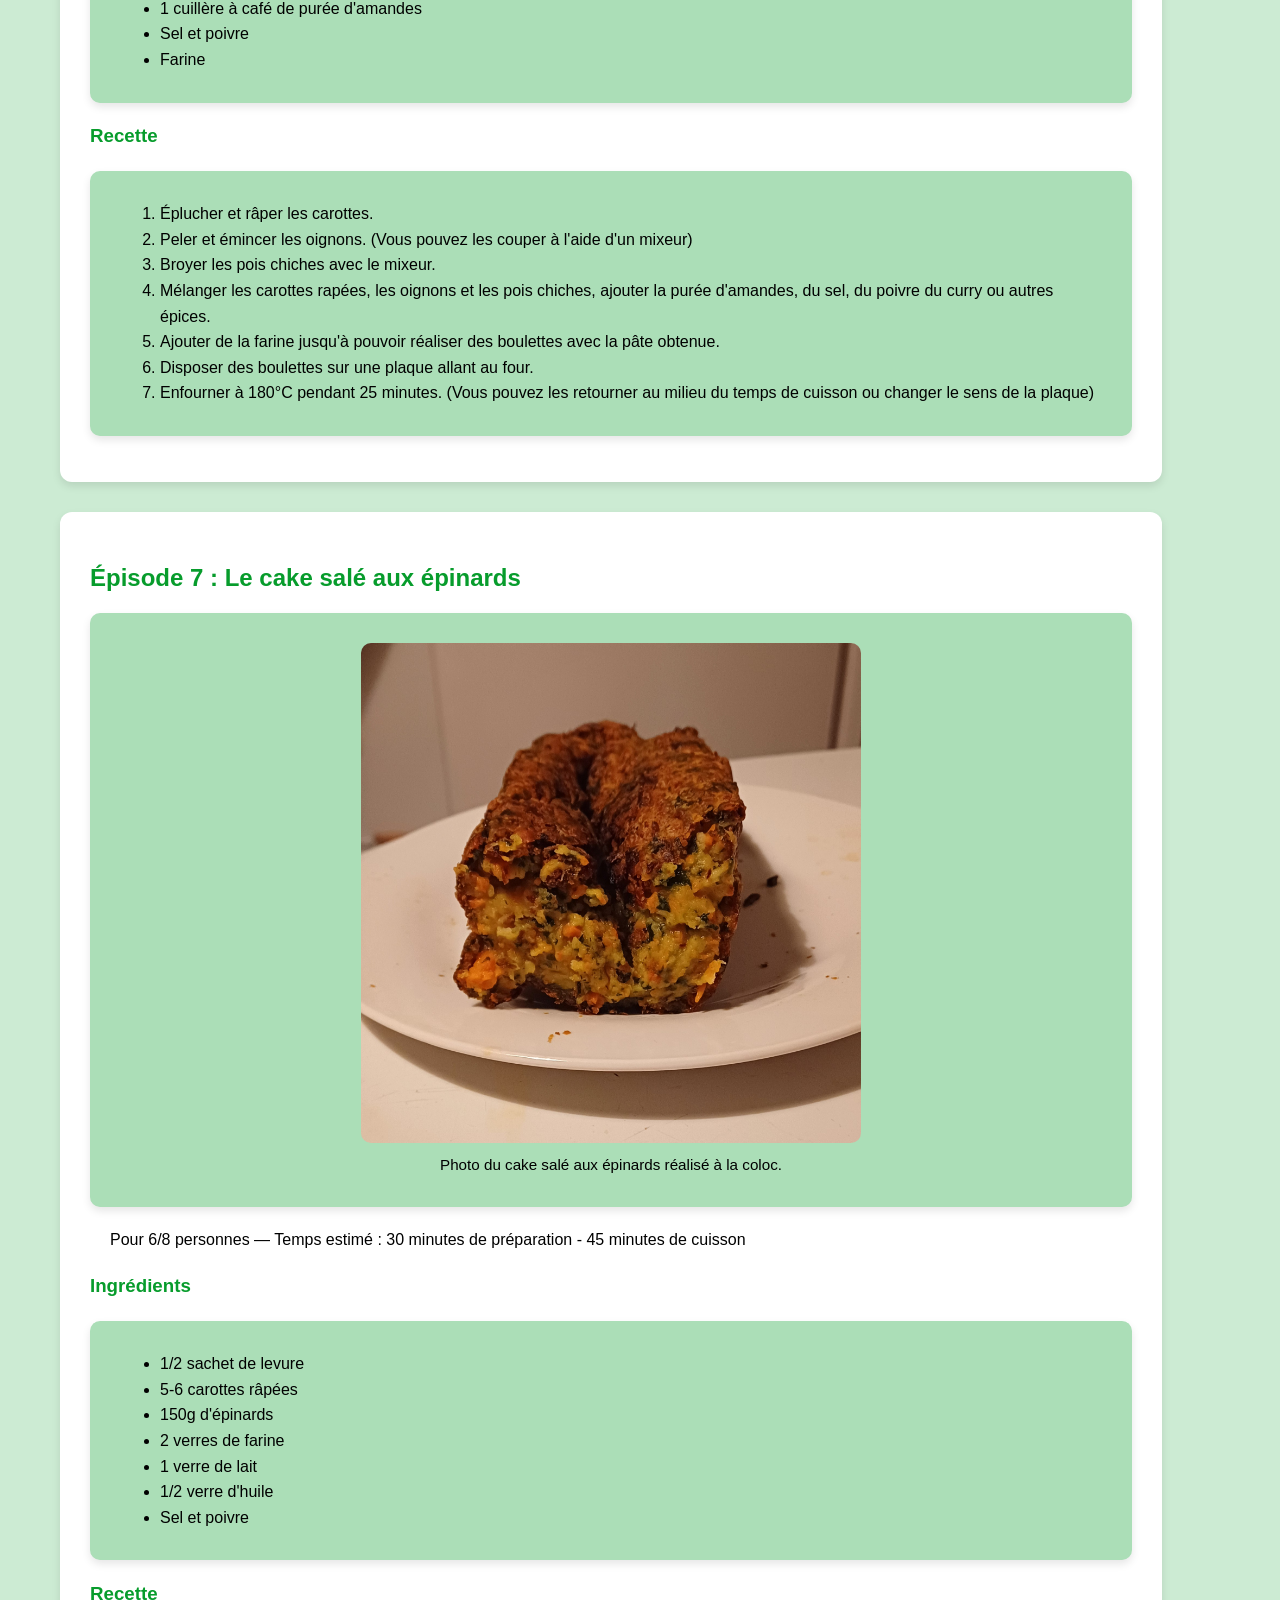
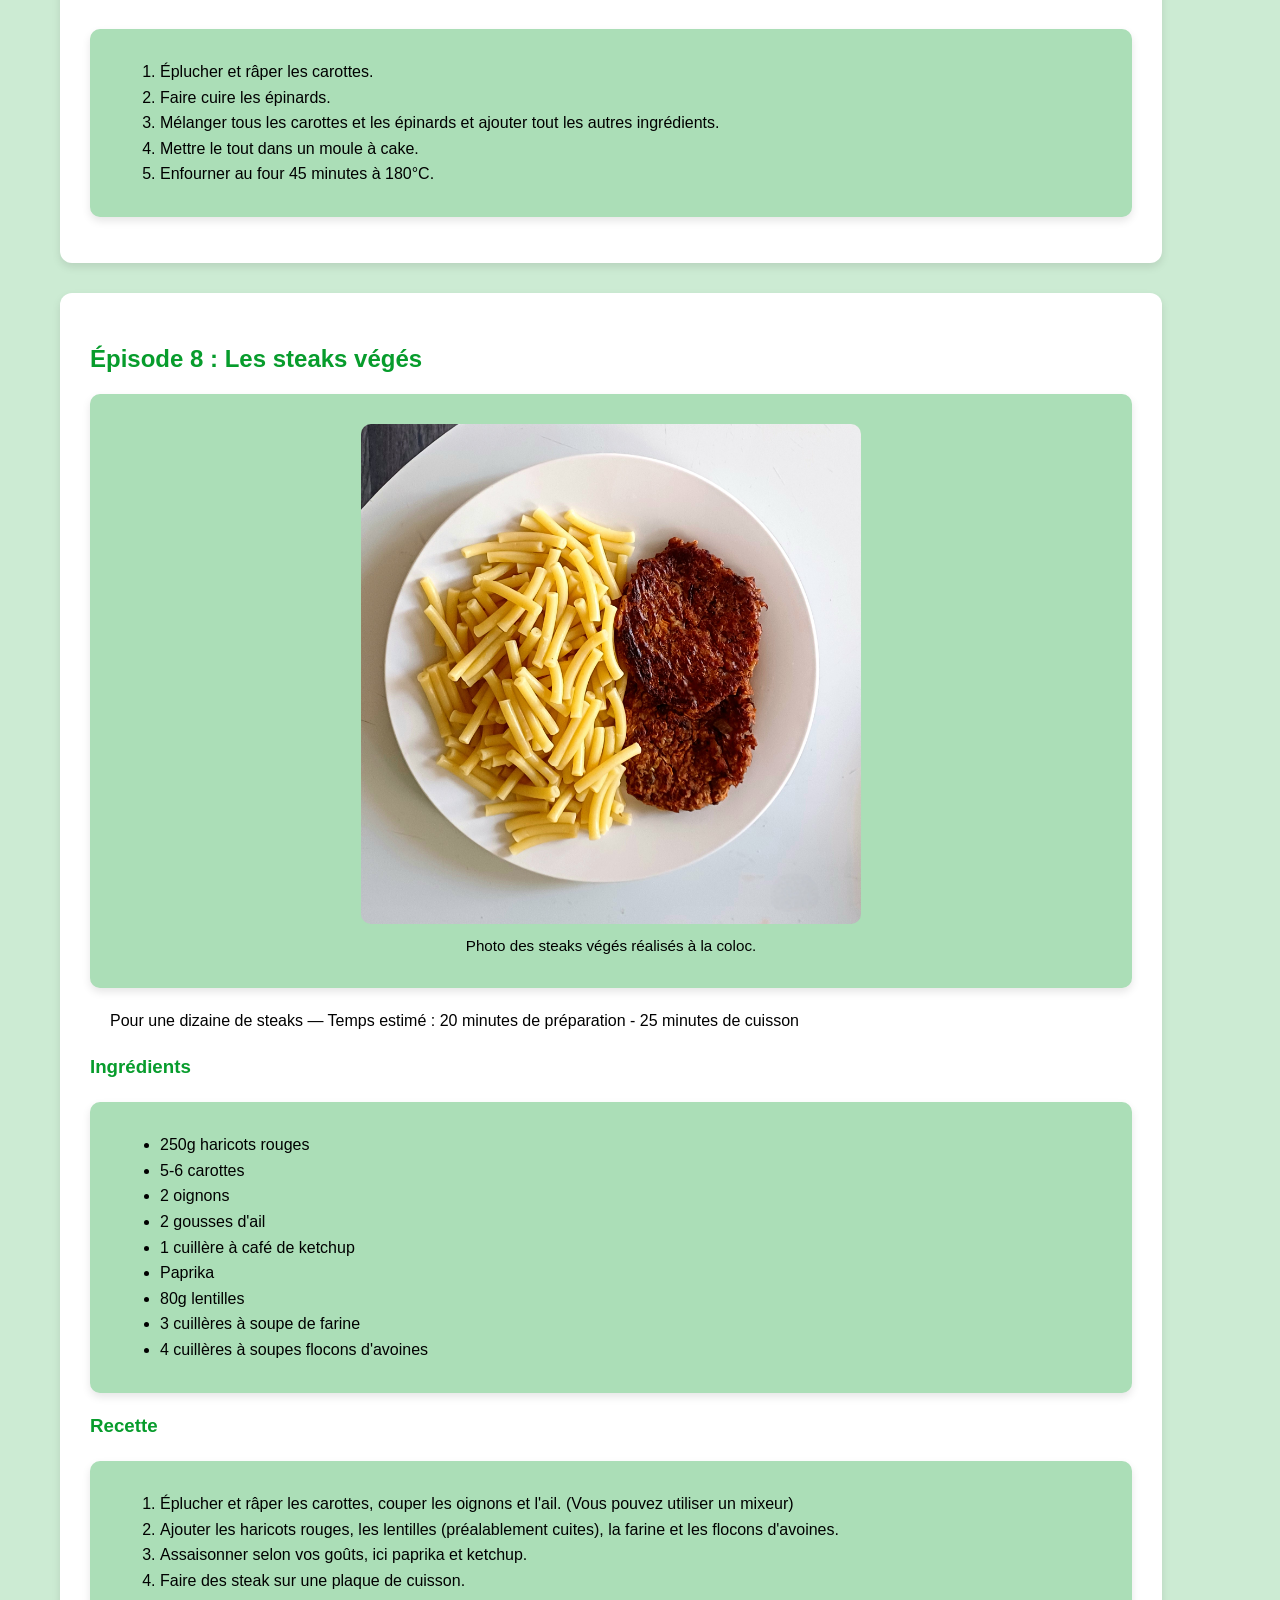
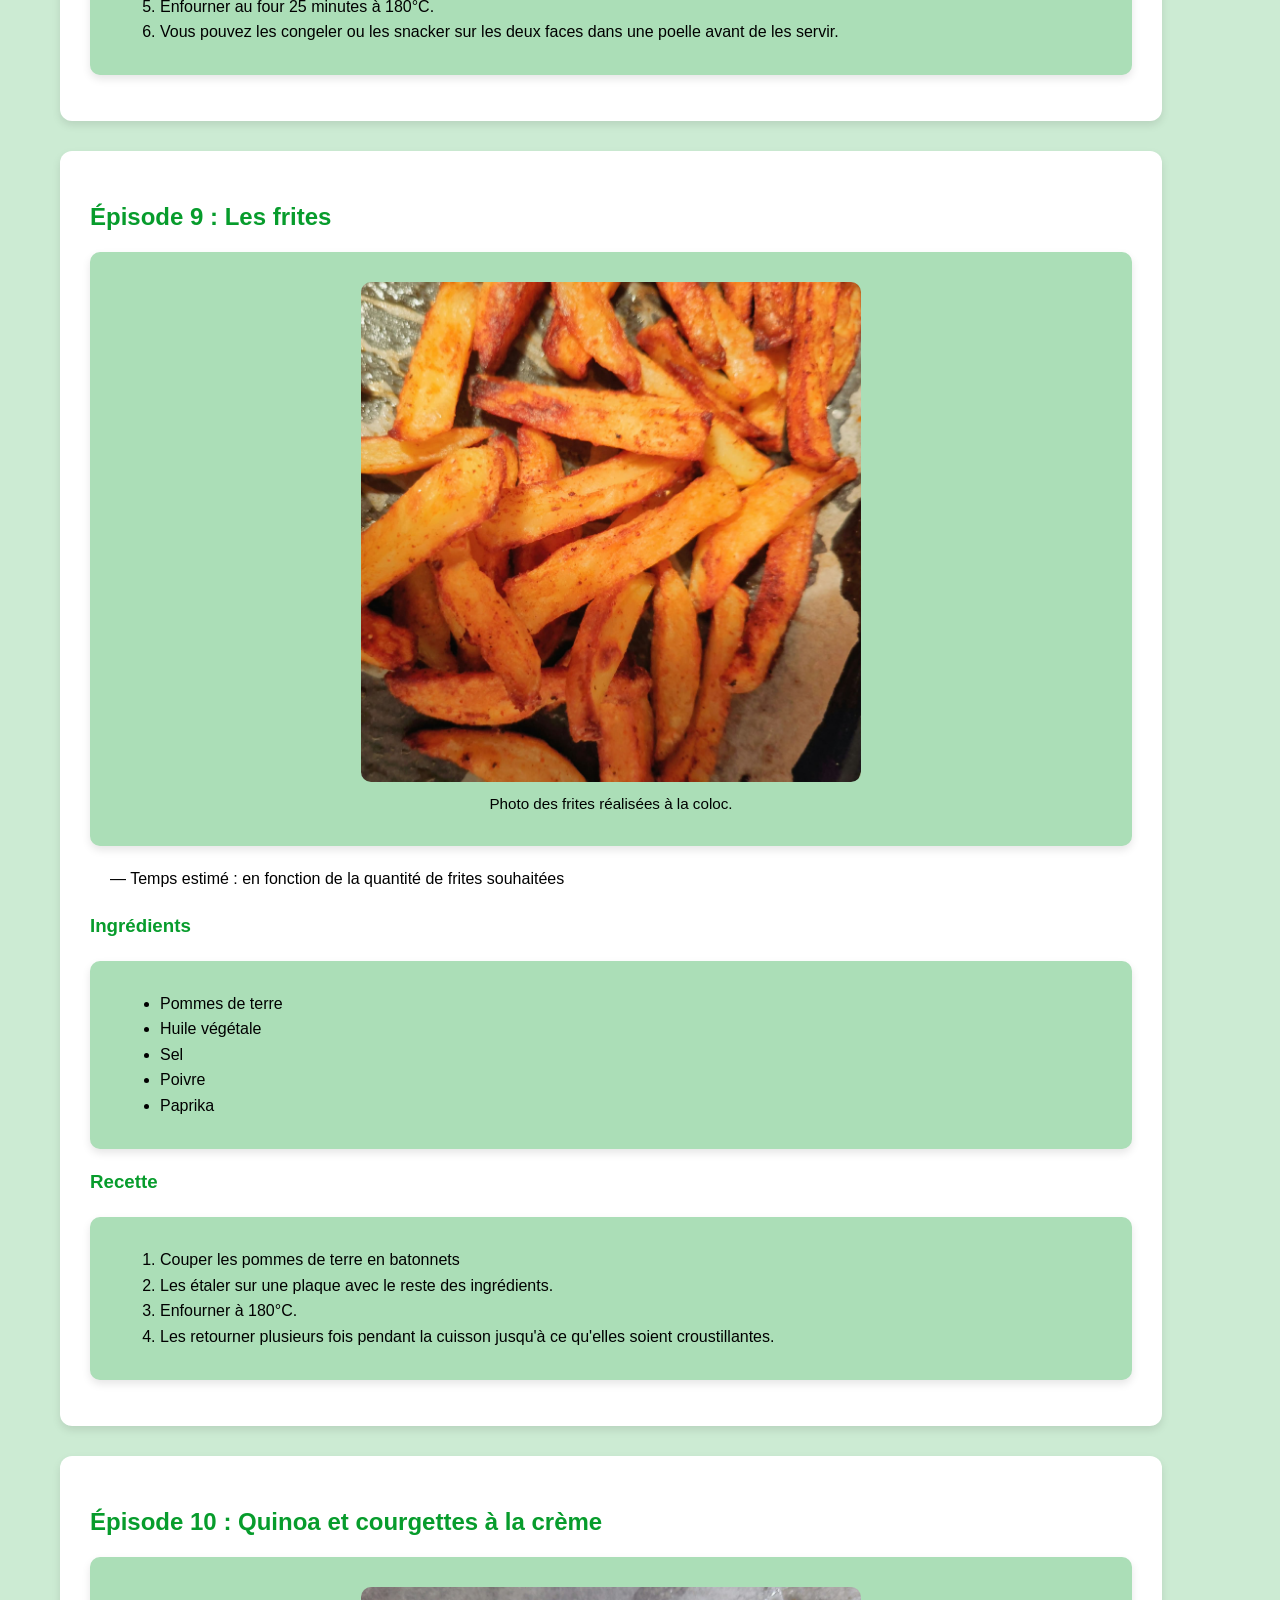
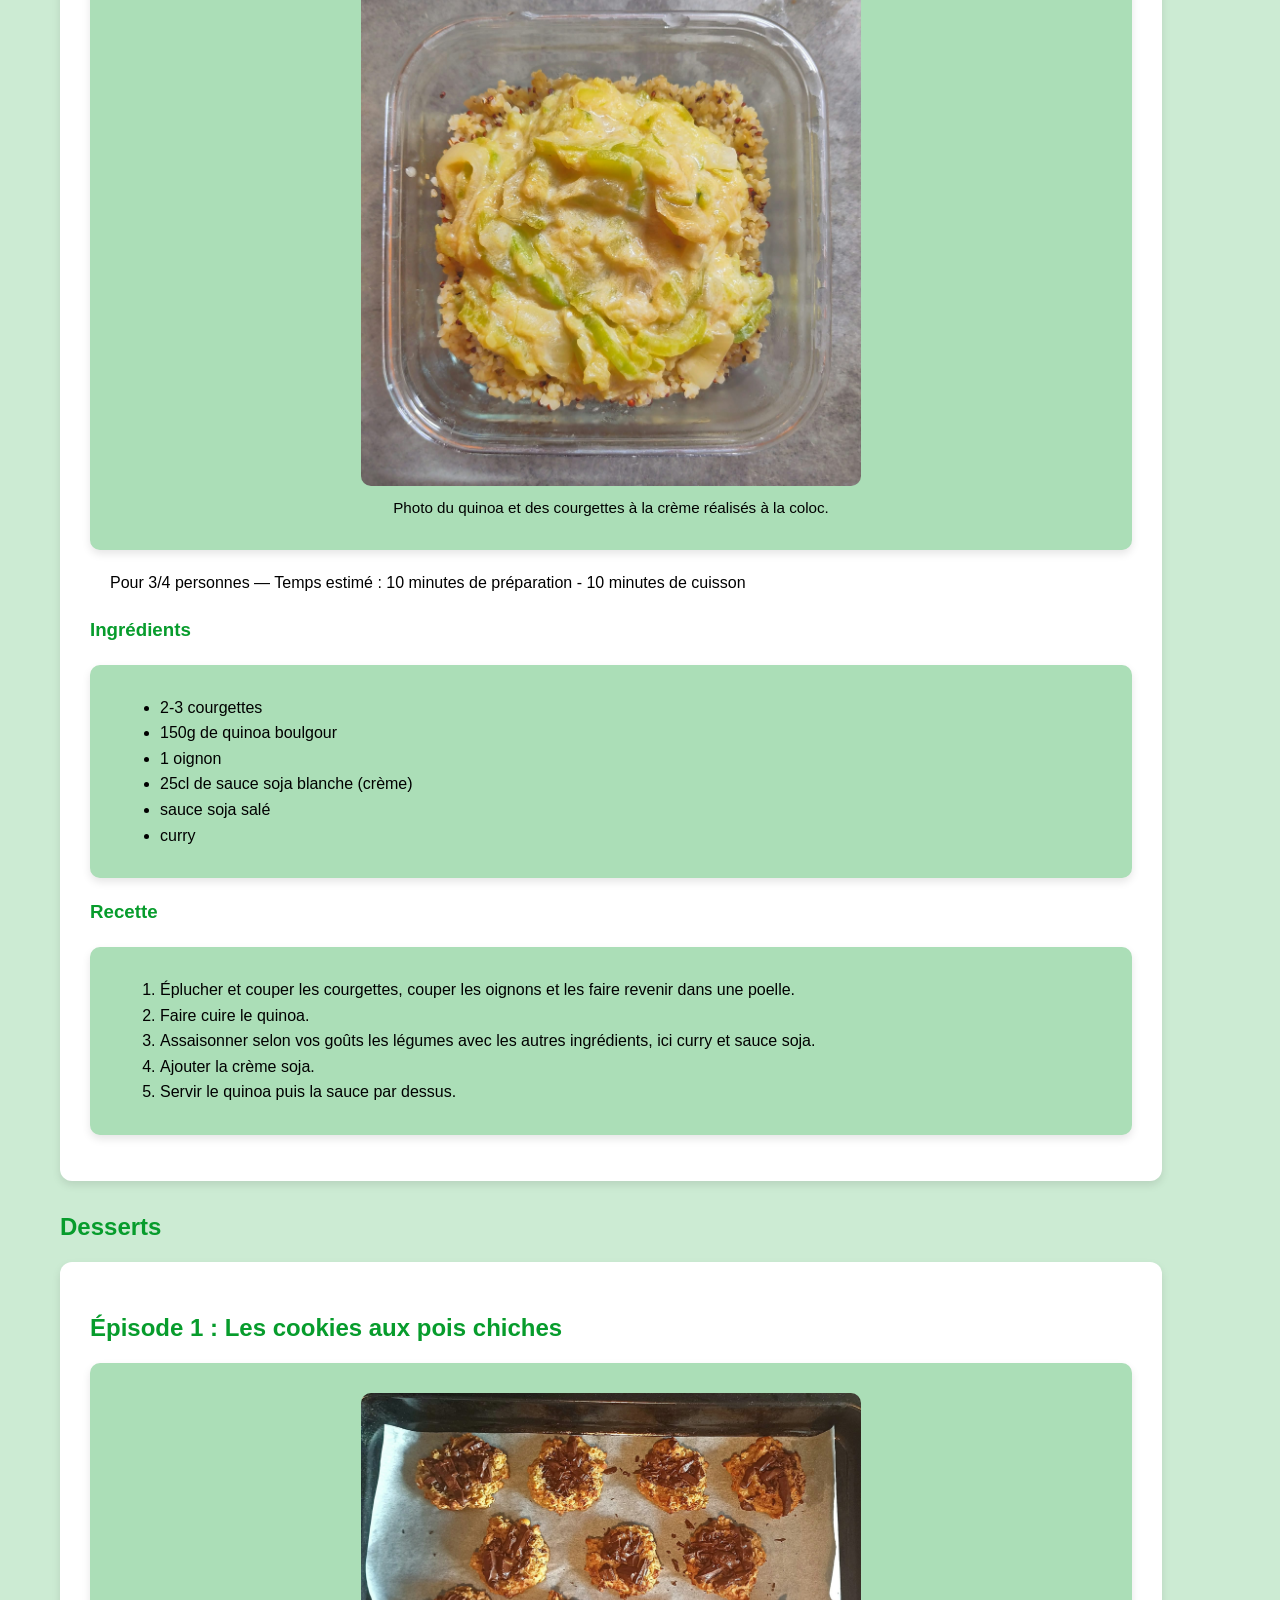
==== commit 51d7461c: "Correct spelling of 'oignons' to 'oignon' and 'Curry' to 'curry'" ====
--- a/index.html
+++ b/index.html
@@ -387,10 +387,10 @@
       <ul>
         <li>2-3 courgettes </li> 
         <li>150g de quinoa boulgour </li> 
-        <li>1 oignons </li> 
+        <li>1 oignon </li> 
         <li>25cl de sauce soja blanche (crème) </li> 
         <li>sauce soja salé</li> 
-        <li>Curry </li> 
+        <li>curry </li> 
       </ul>
 
       <h3>Recette</h3>
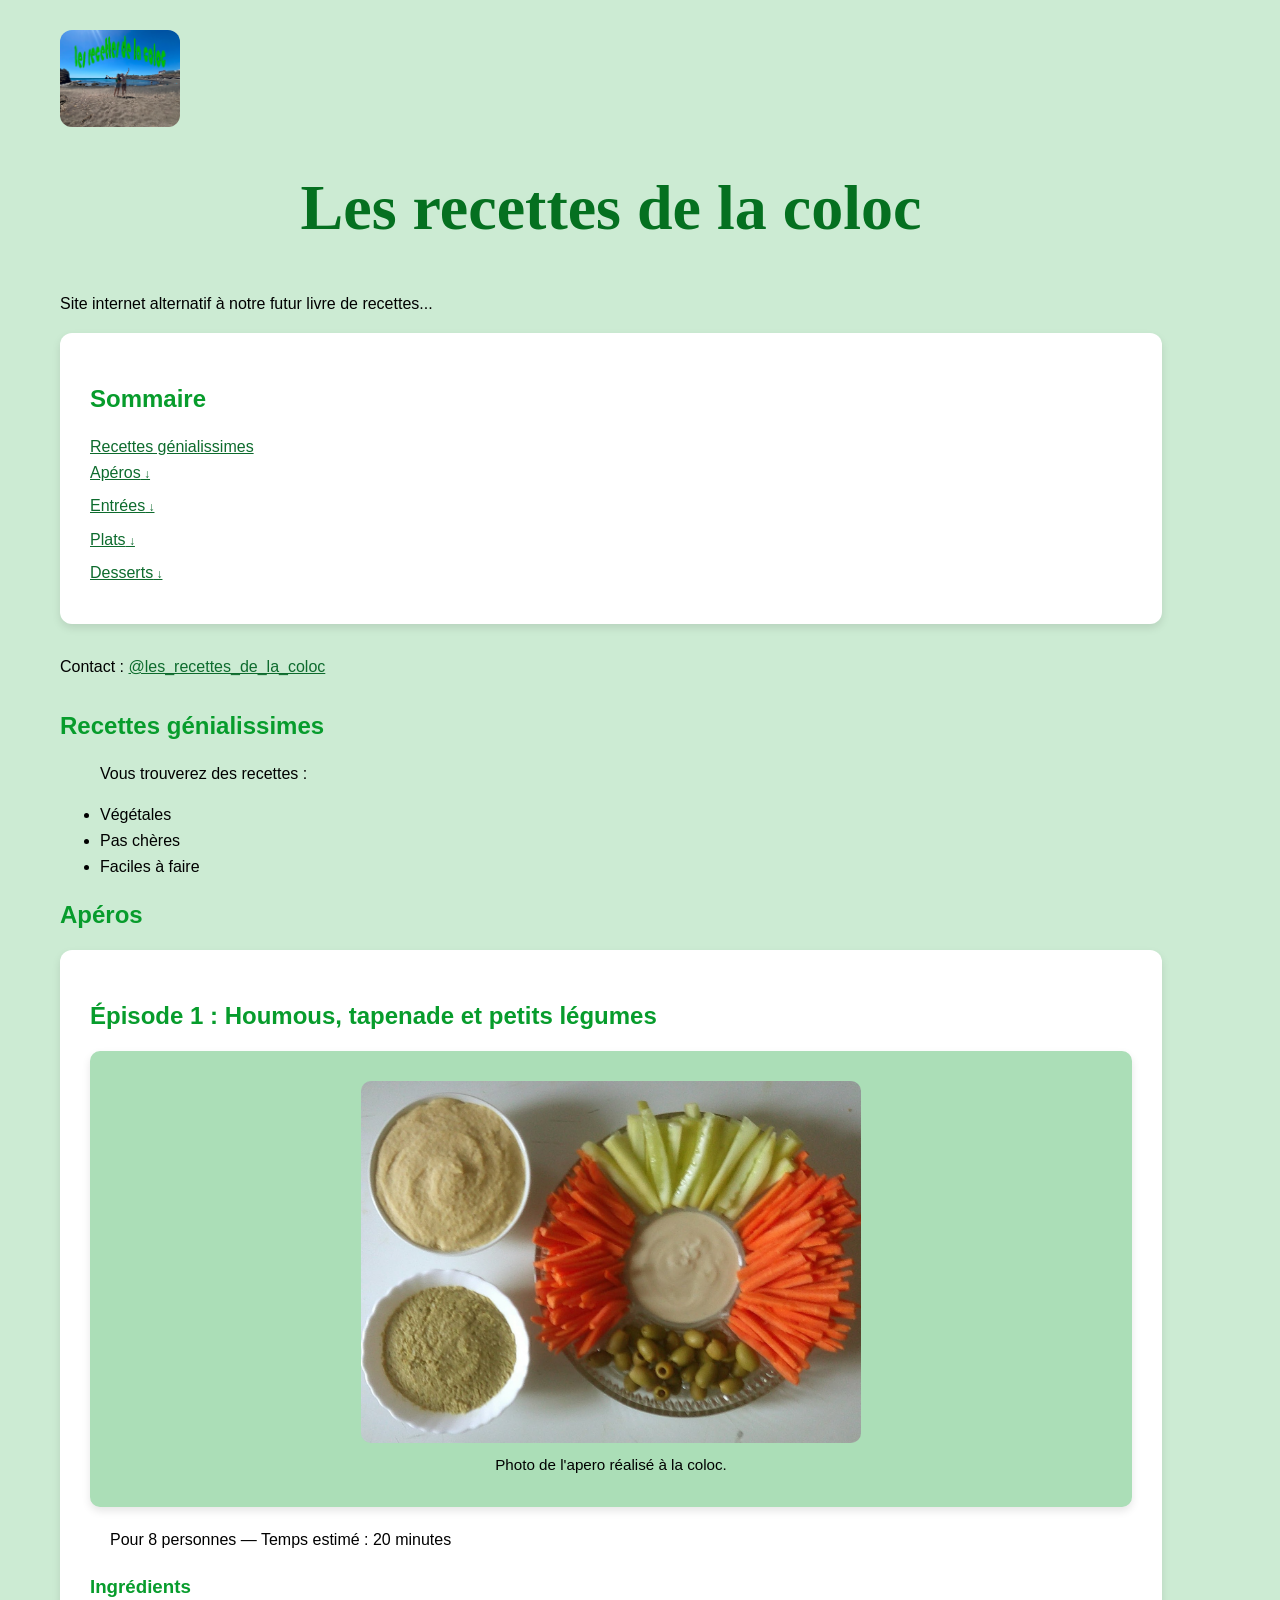
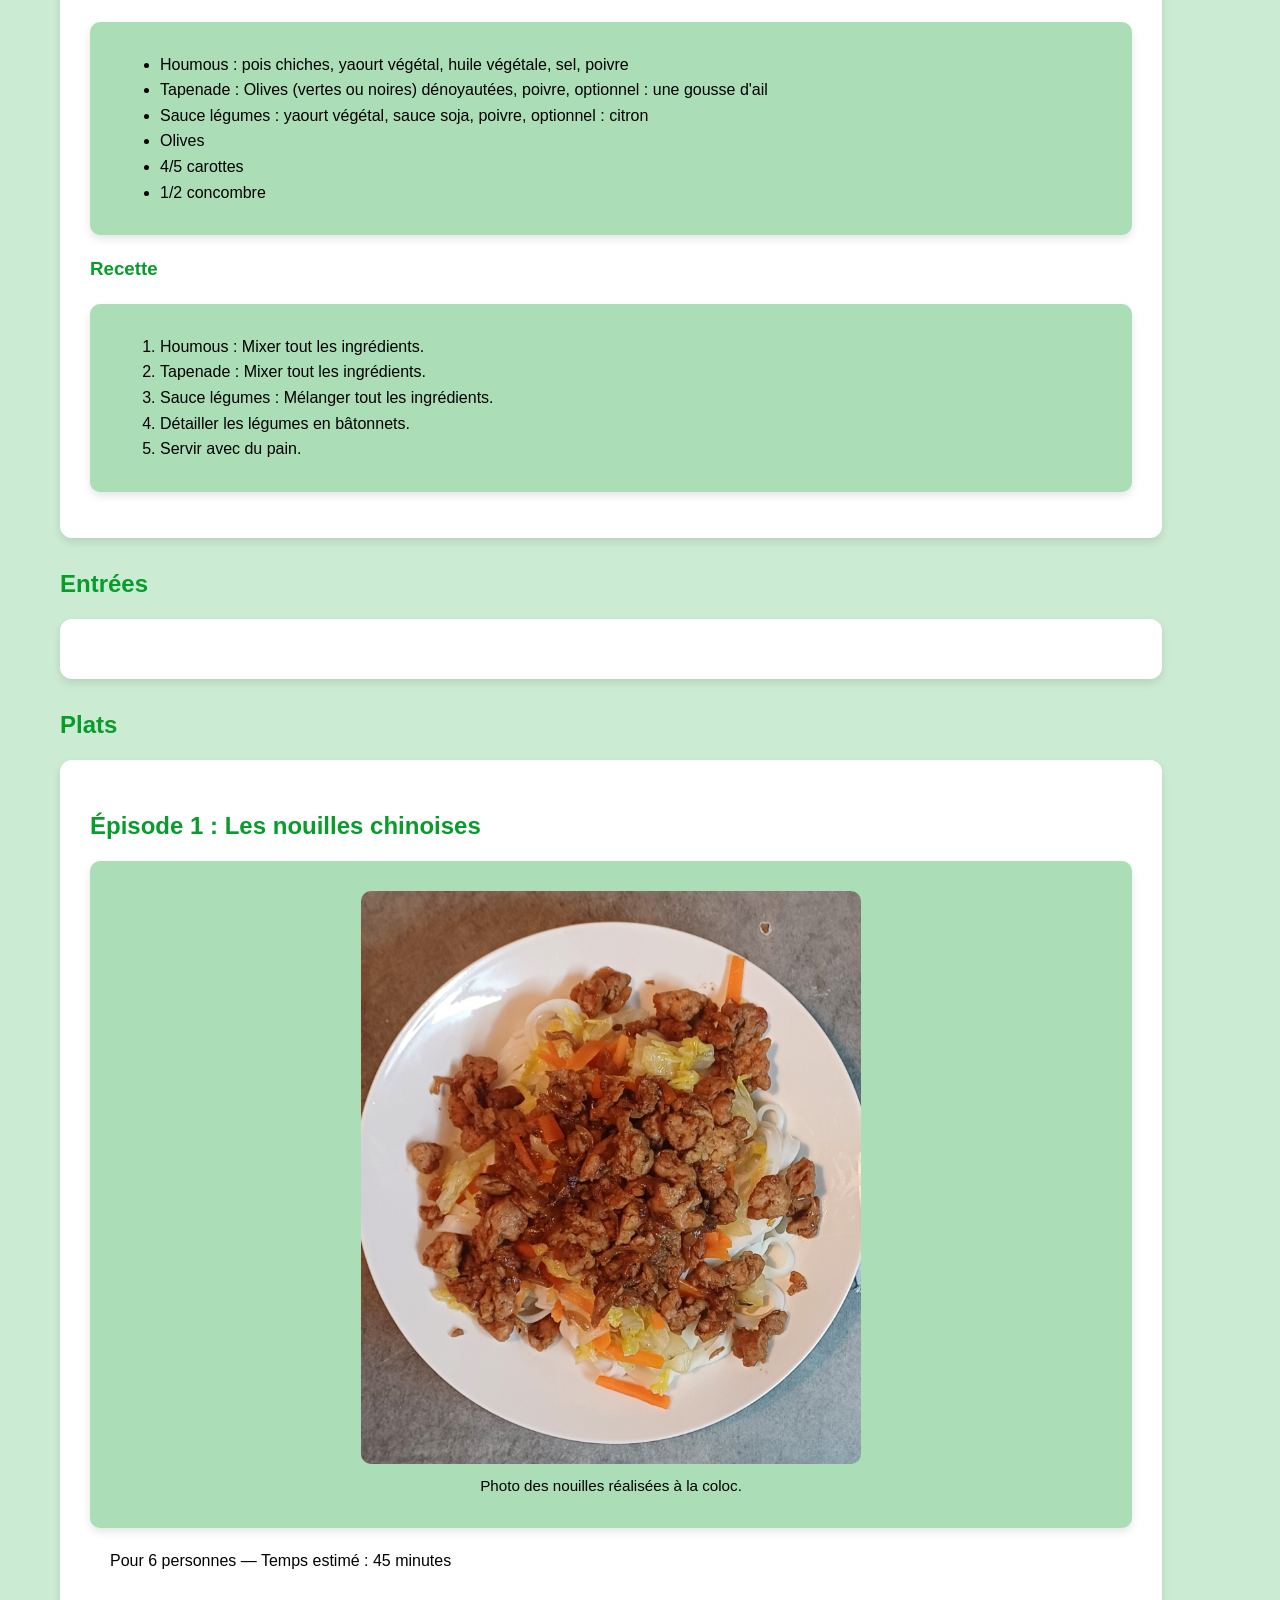
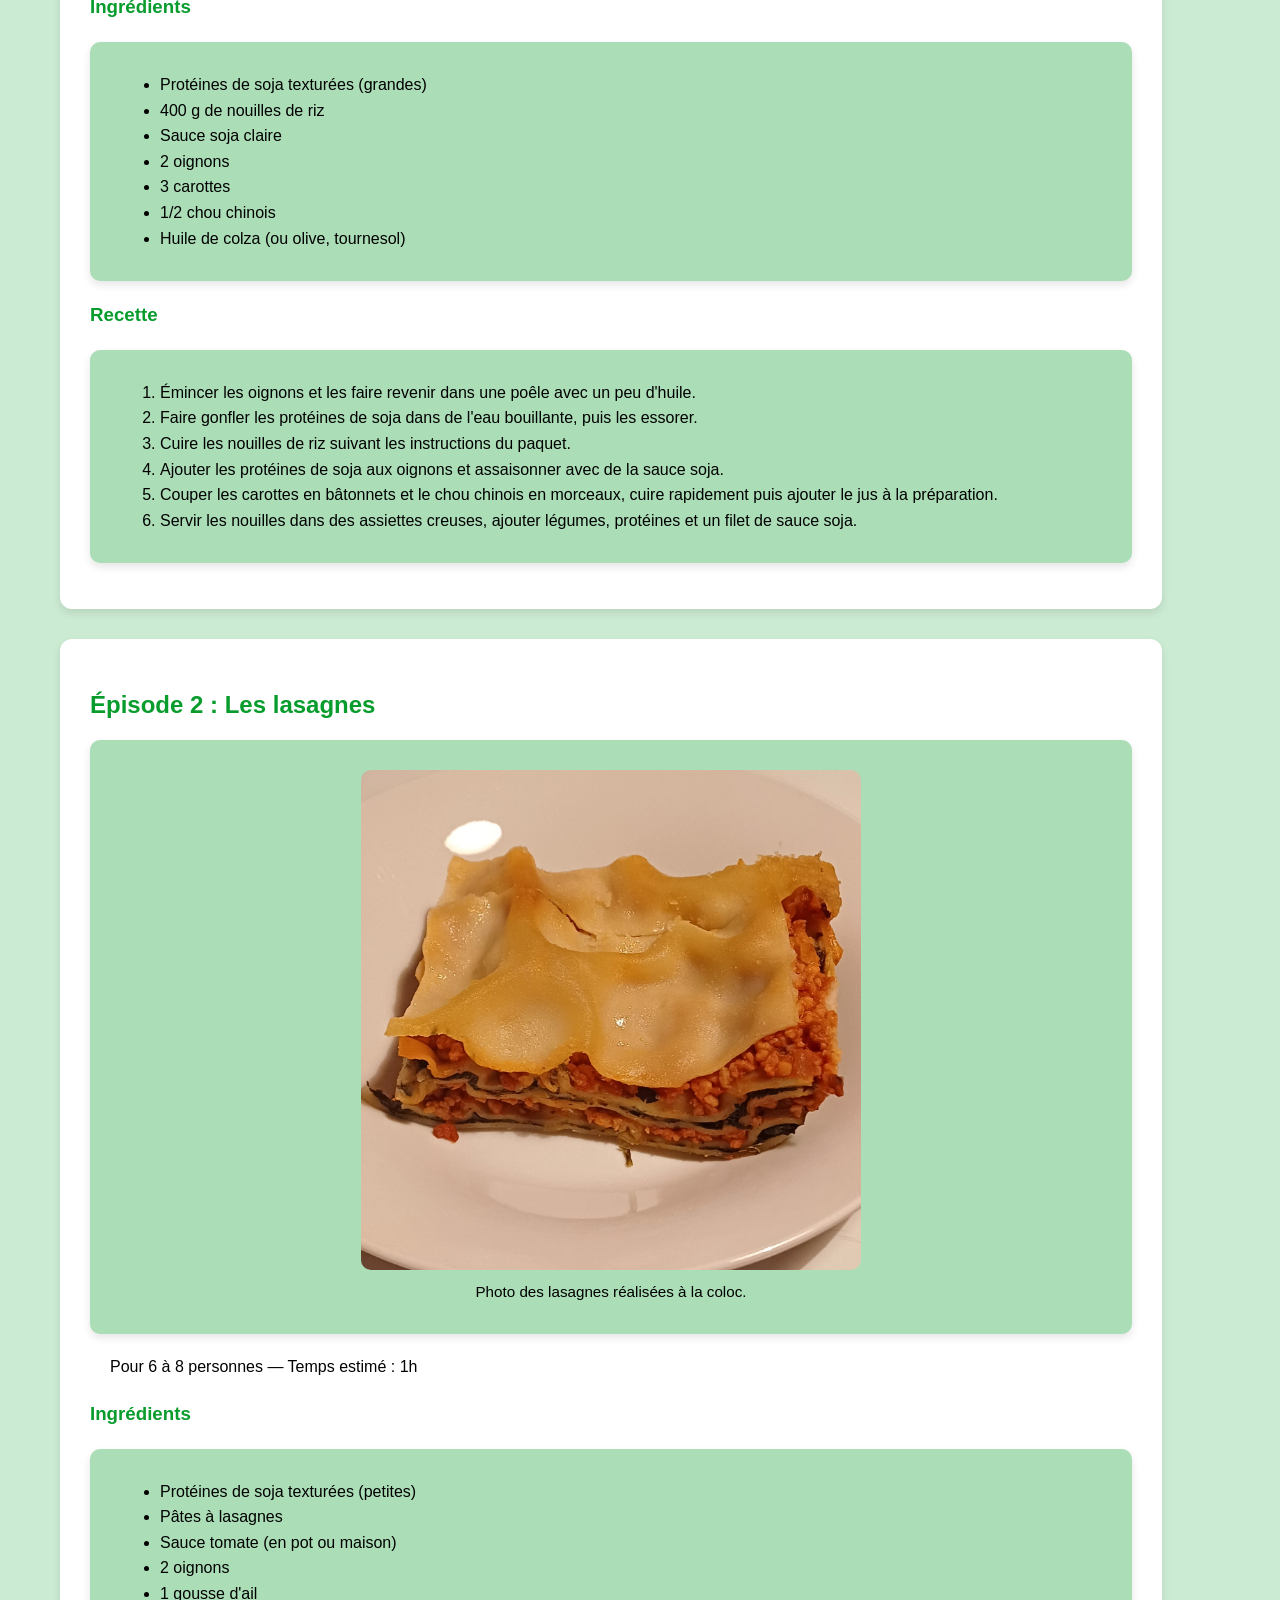
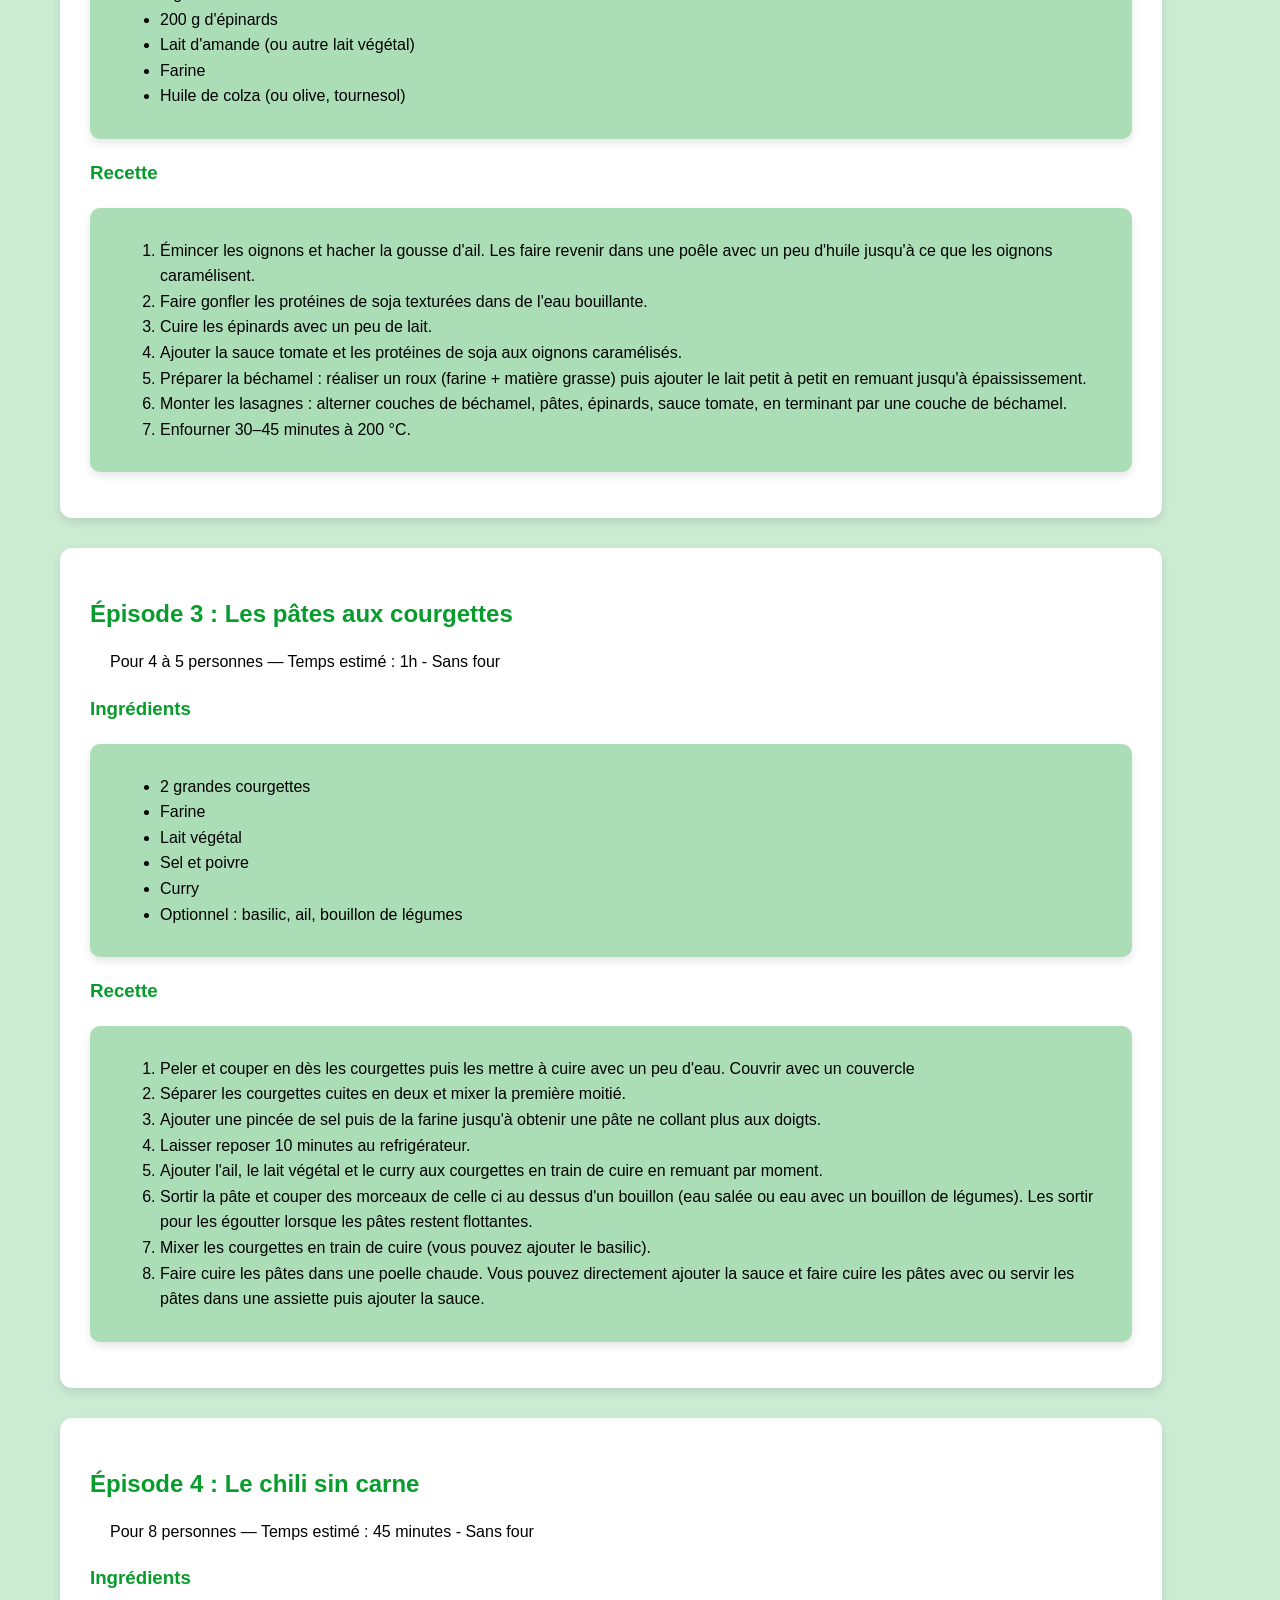
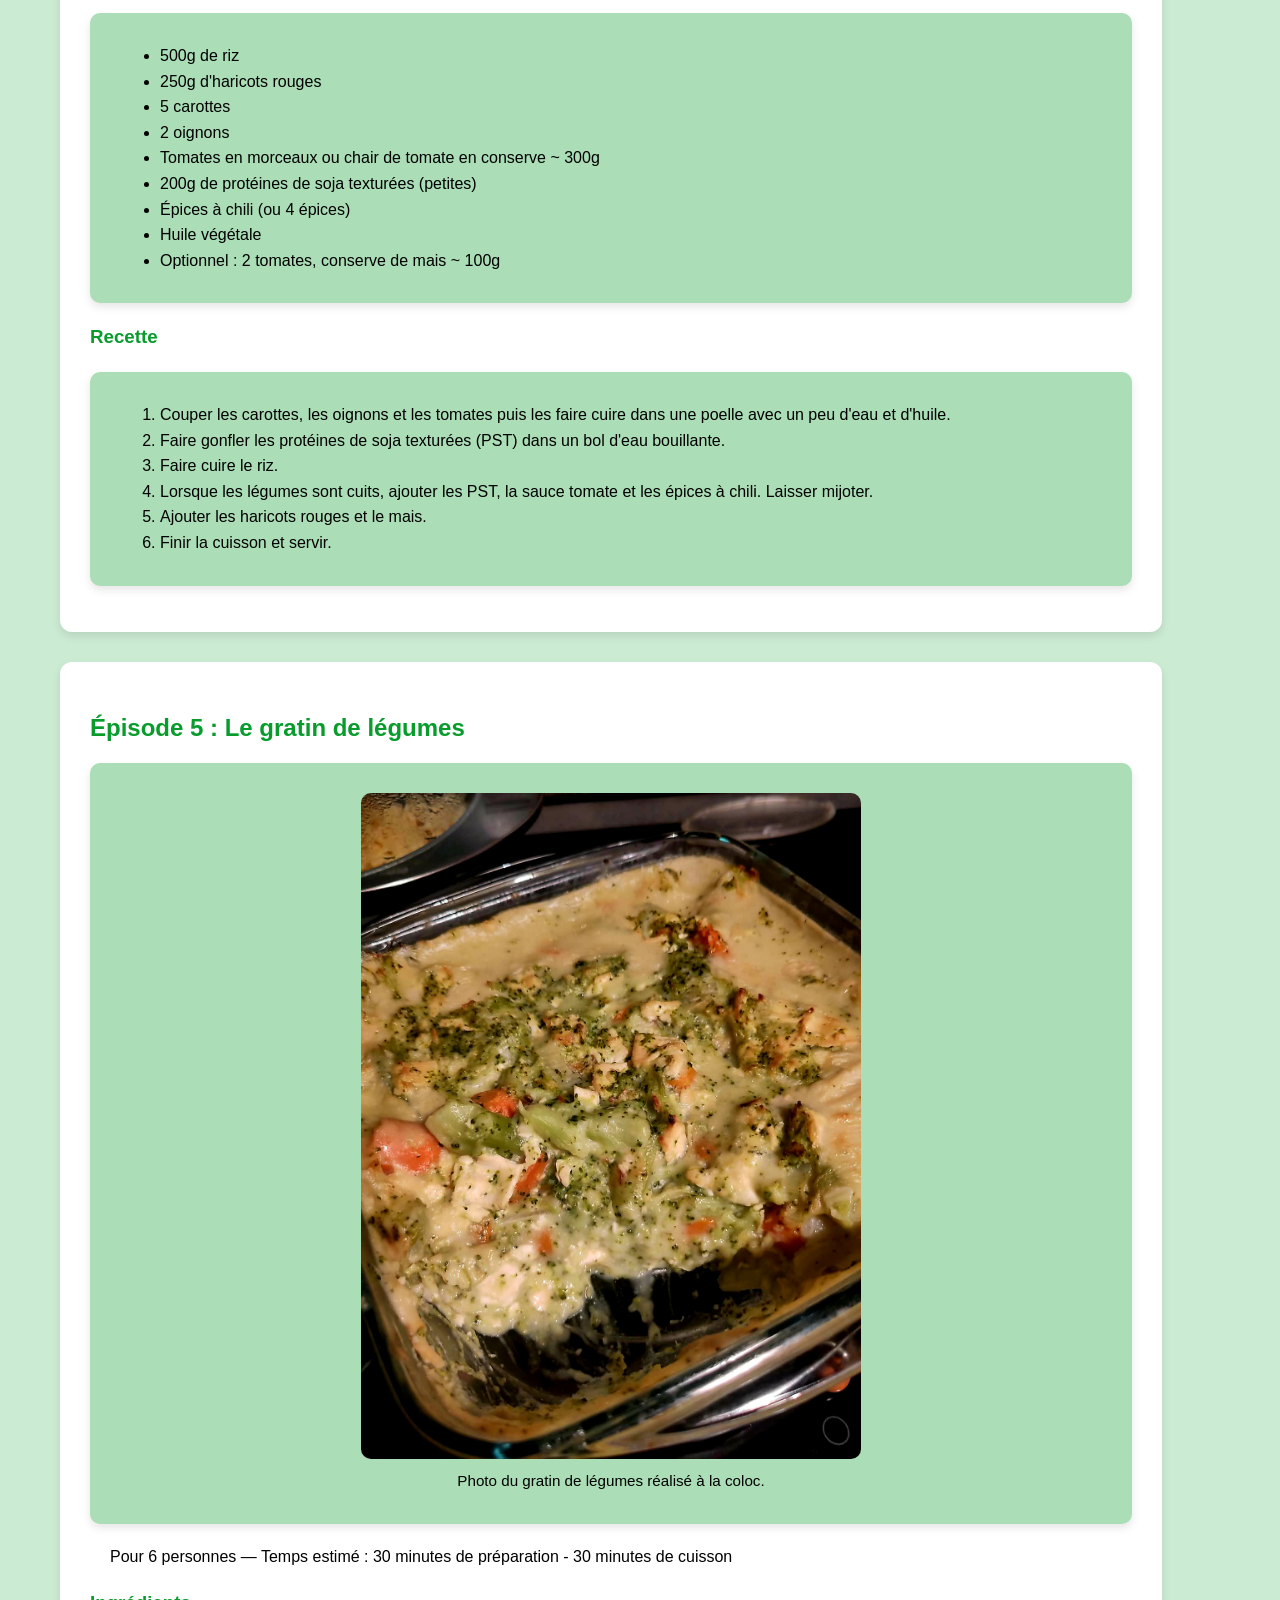
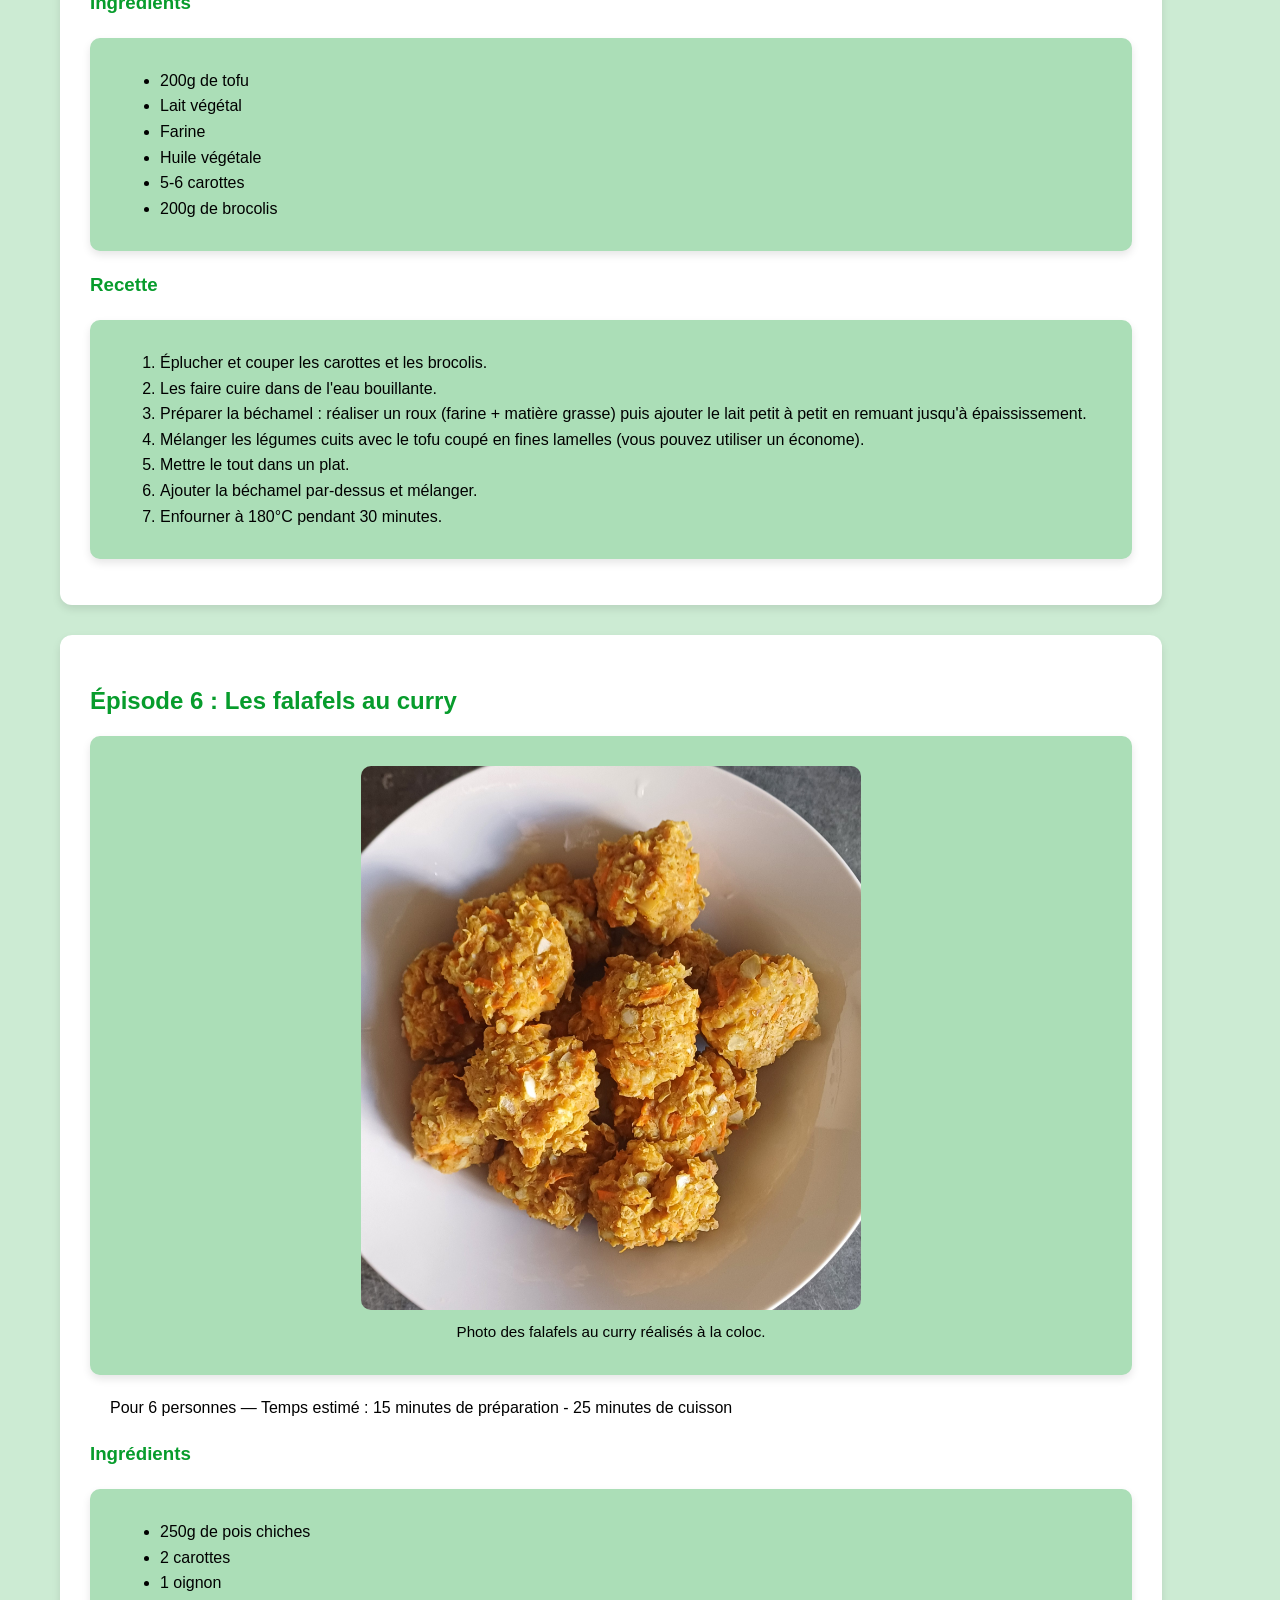
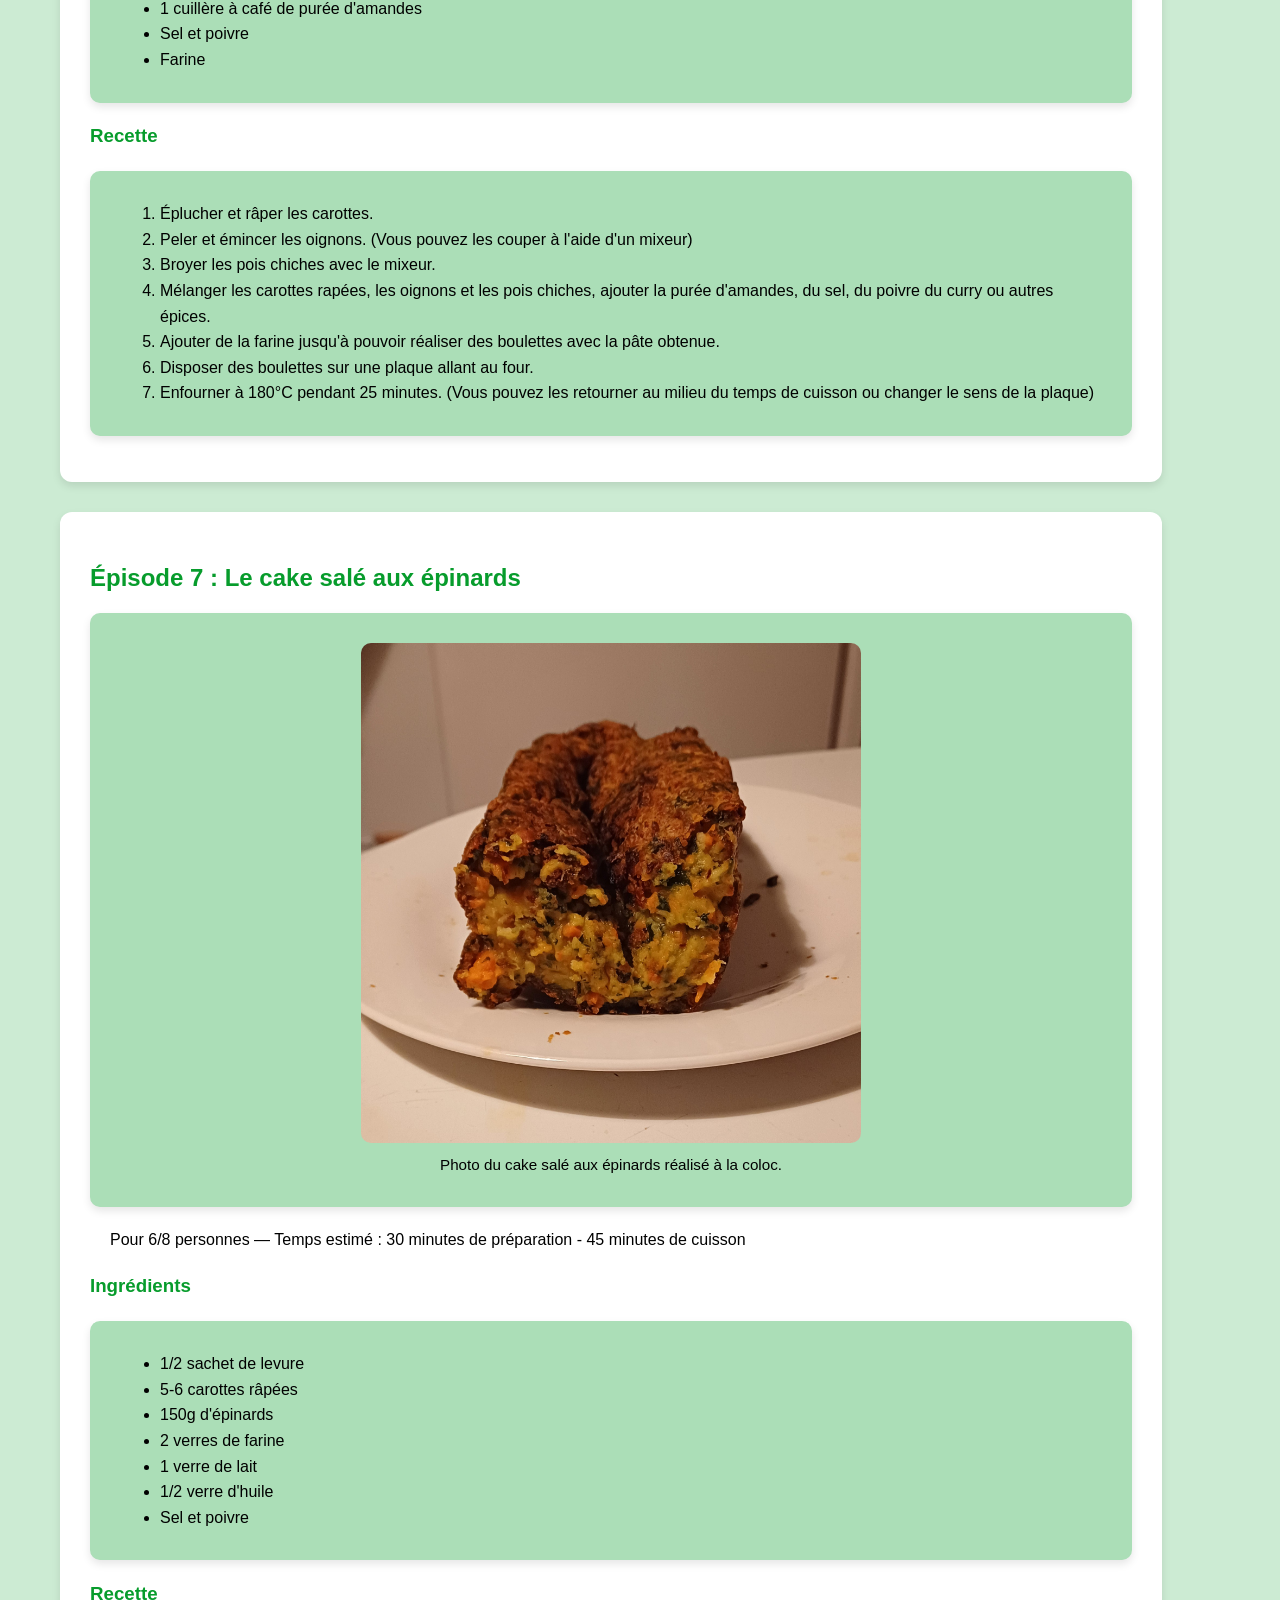
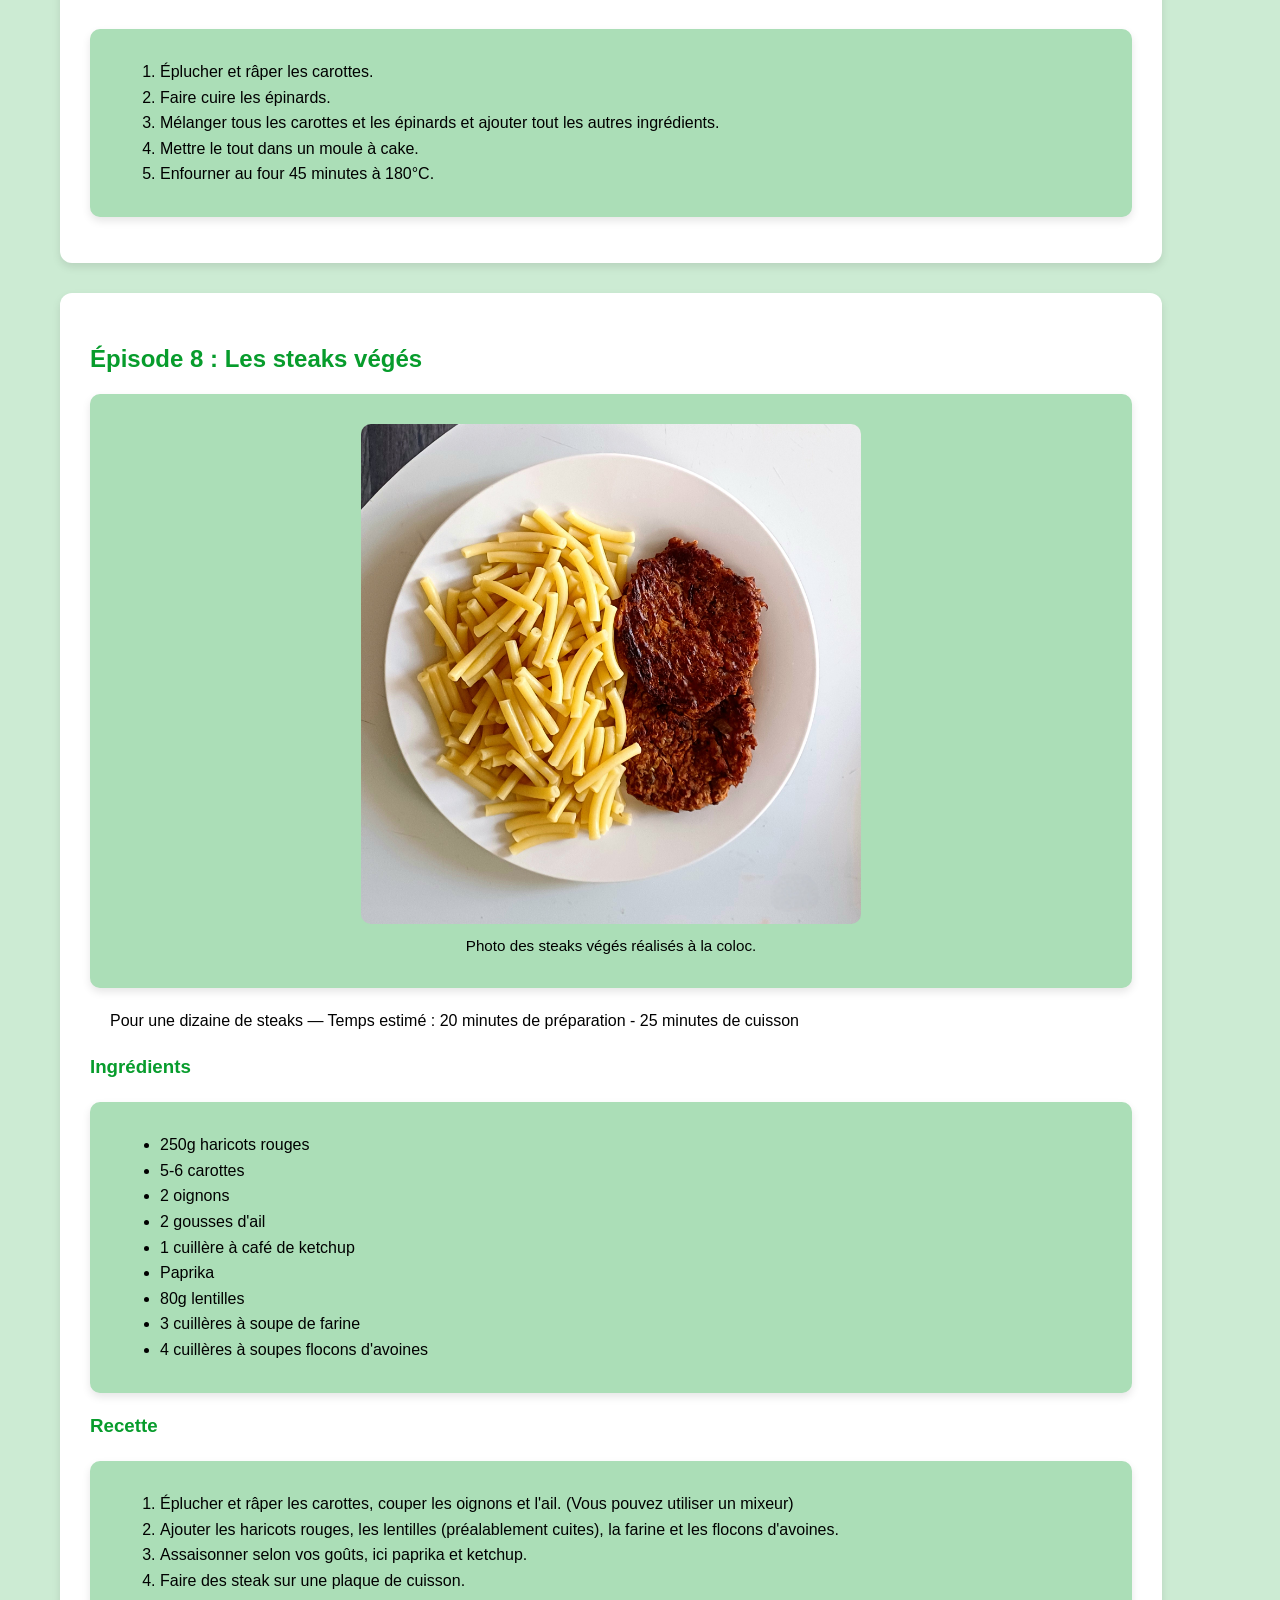
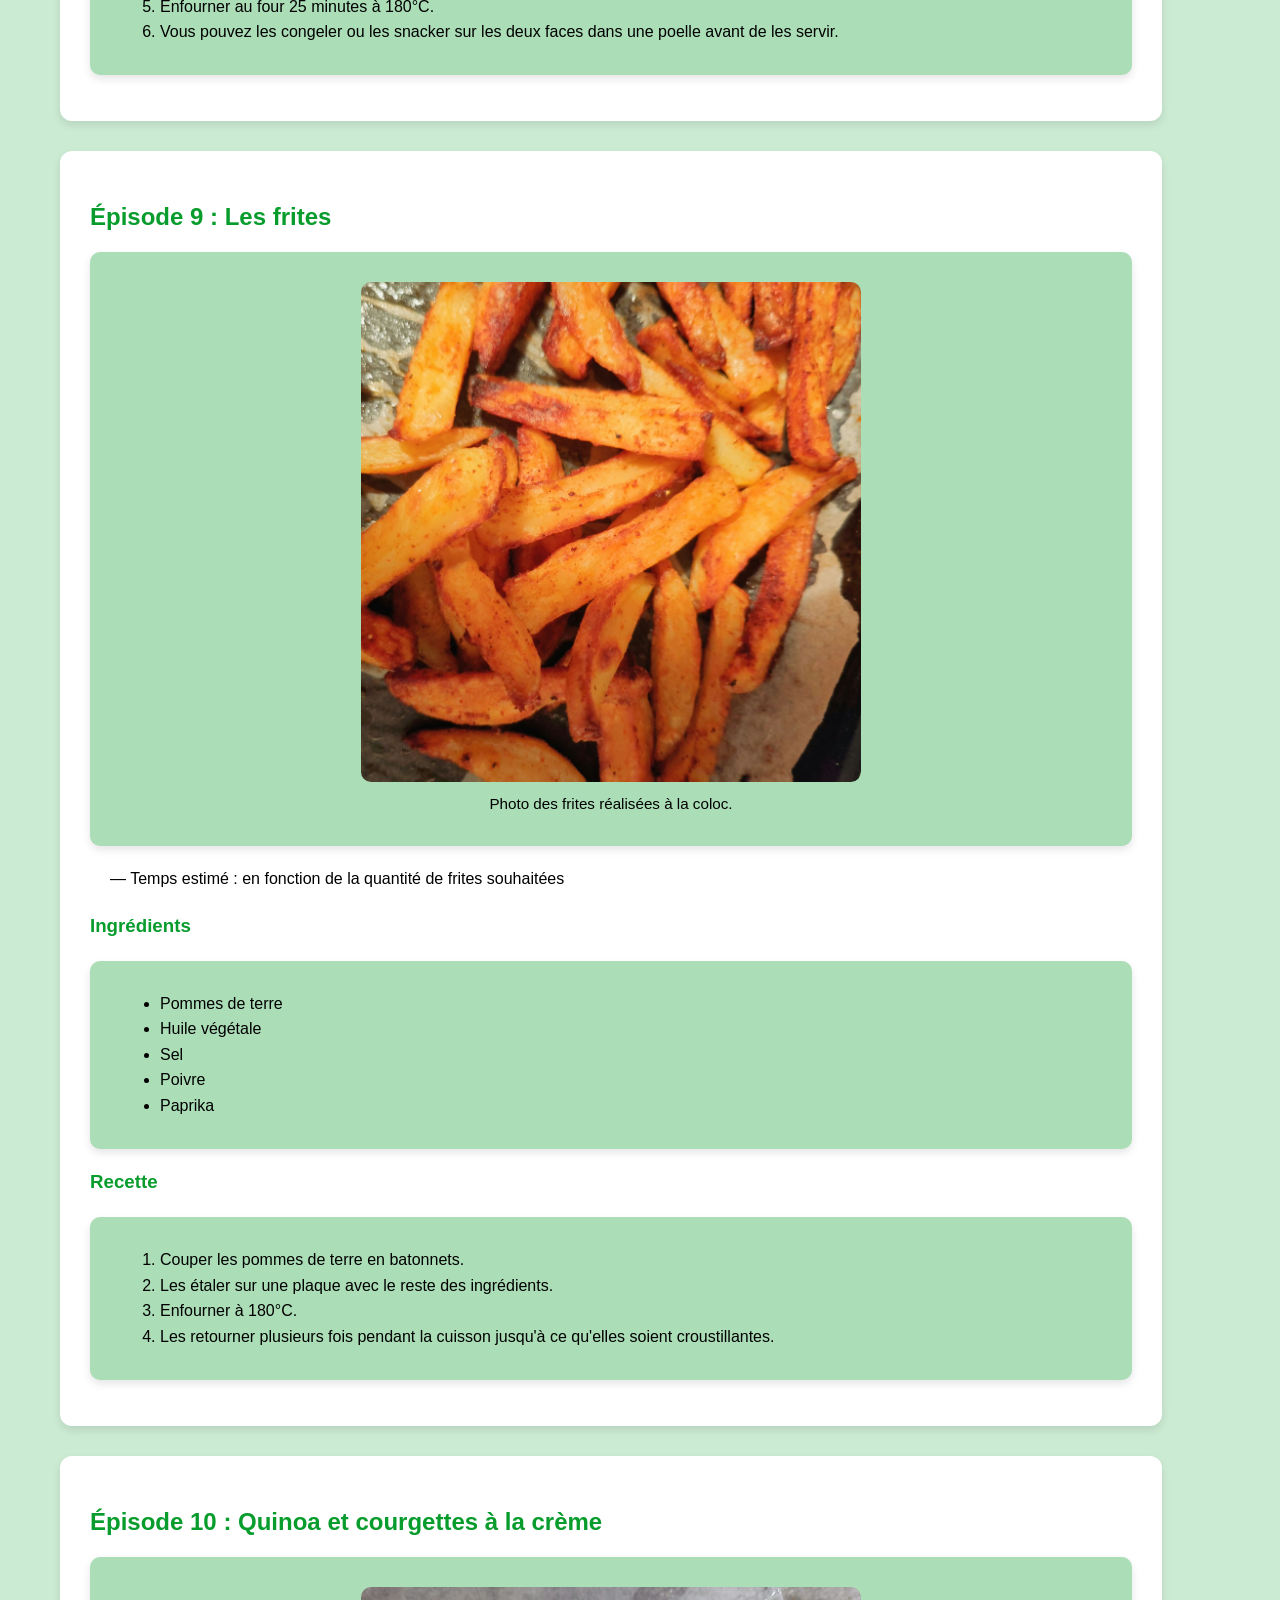
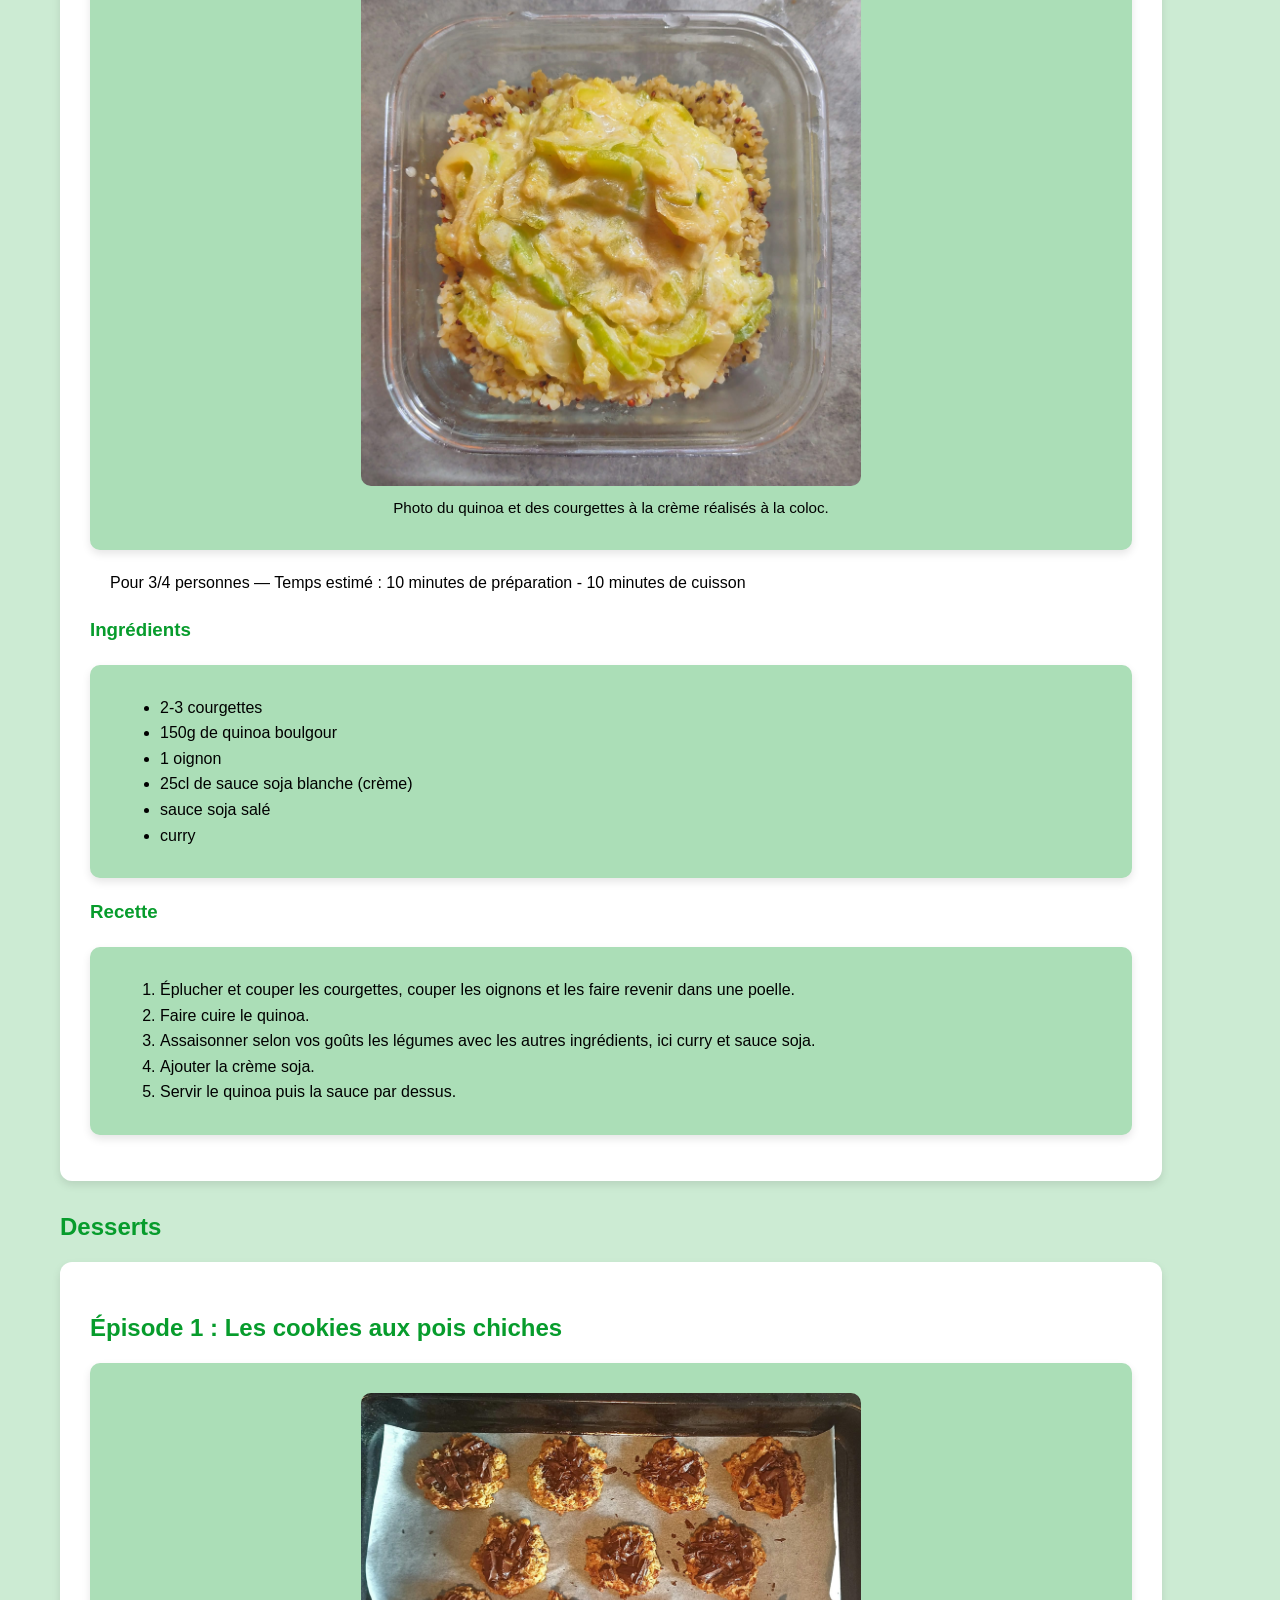
==== commit 6c99d400: "Fix typo in recipe instructions" ====
--- a/index.html
+++ b/index.html
@@ -368,7 +368,7 @@
 
       <h3>Recette</h3>
       <ol>
-        <li>Couper les pommes de terre en batonnets </li> 
+        <li>Couper les pommes de terre en batonnets. </li> 
         <li>Les étaler sur une plaque avec le reste des ingrédients. </li>
         <li>Enfourner à 180°C. </li> 
         <li>Les retourner plusieurs fois pendant la cuisson jusqu'à ce qu'elles soient croustillantes.</li>
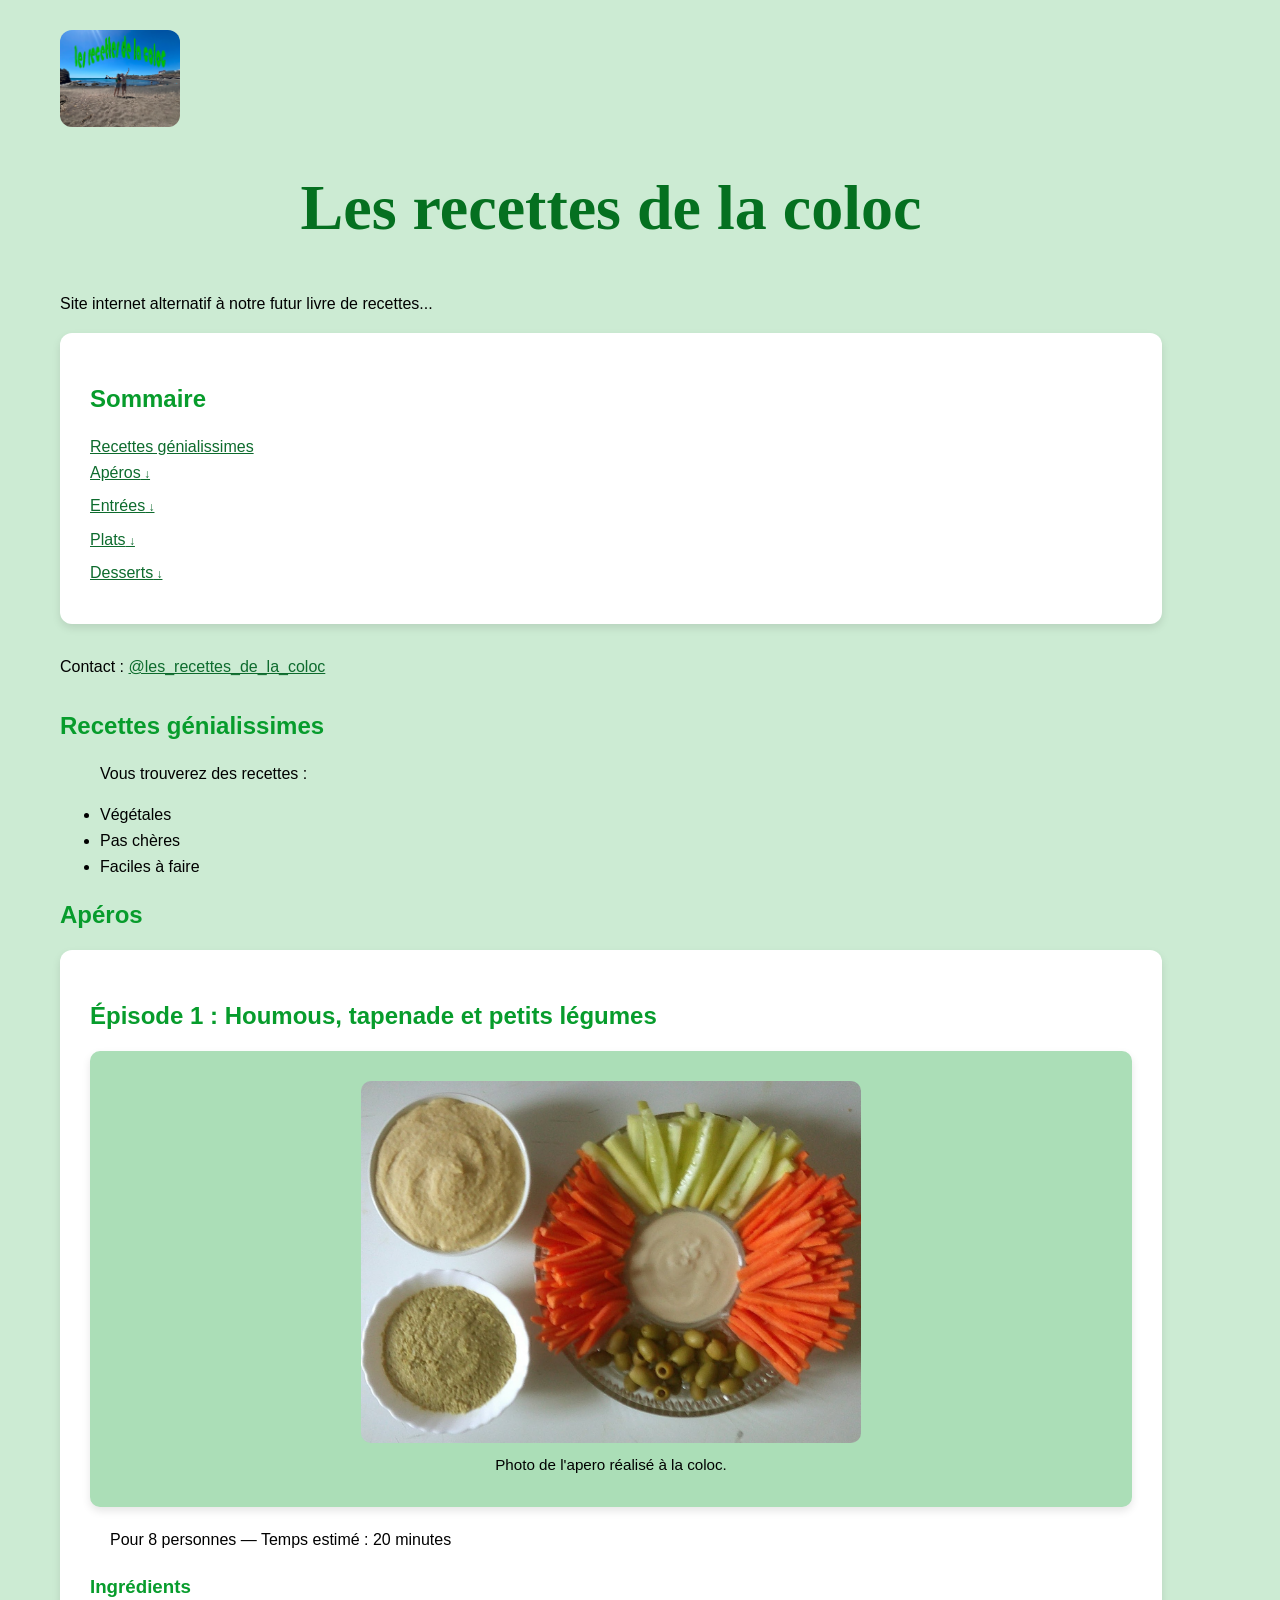
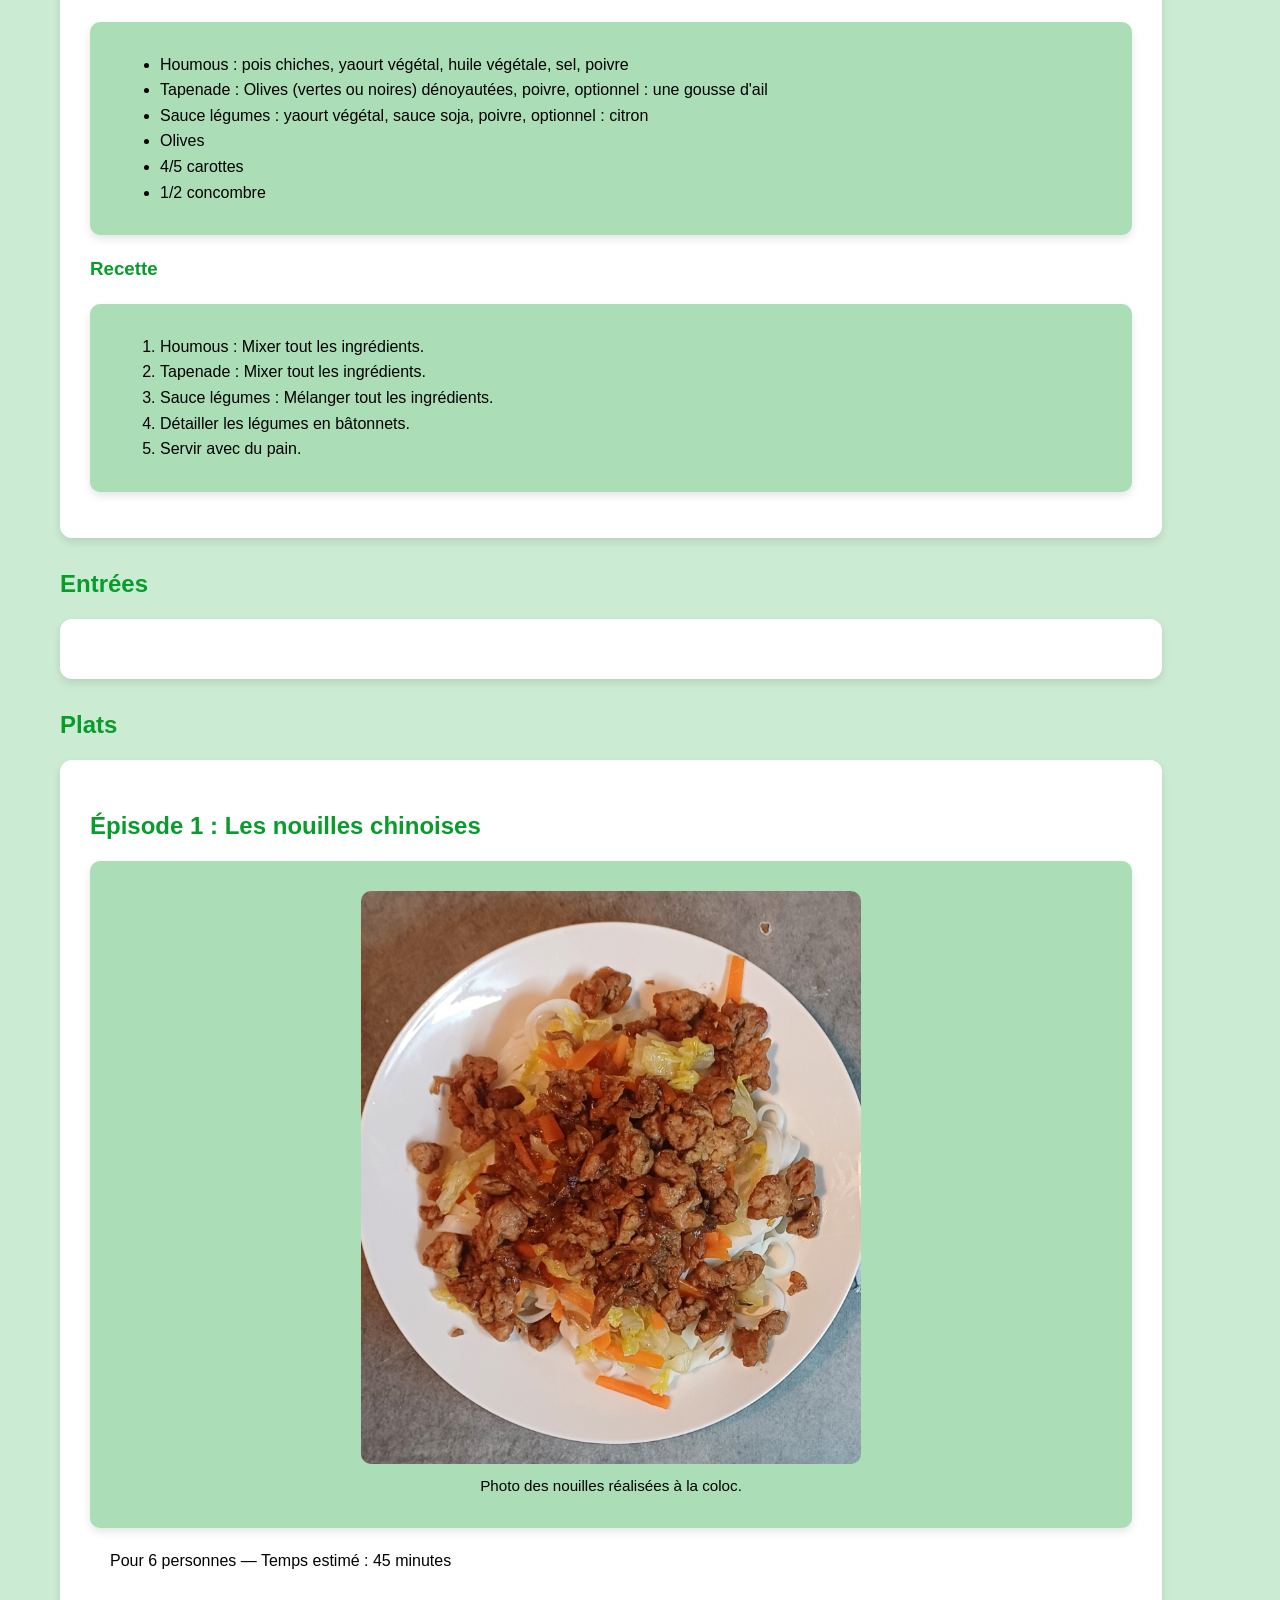
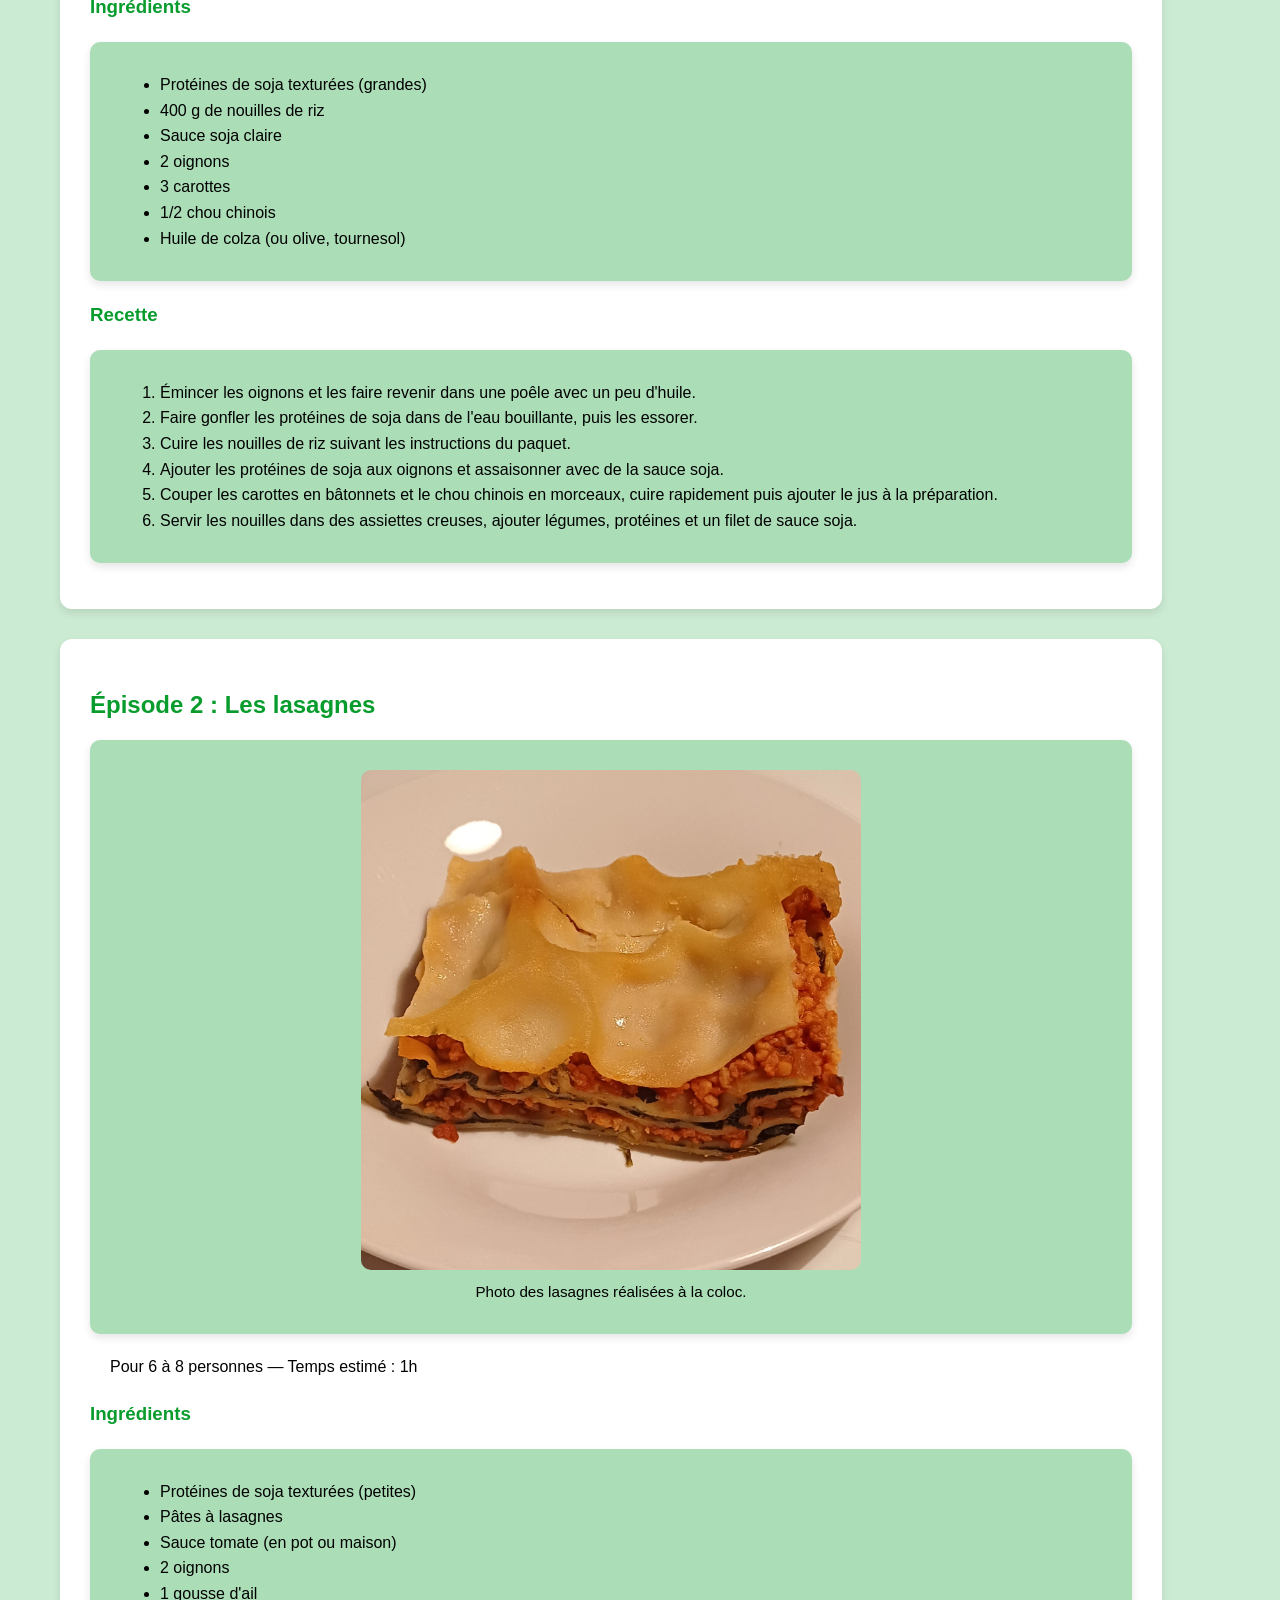
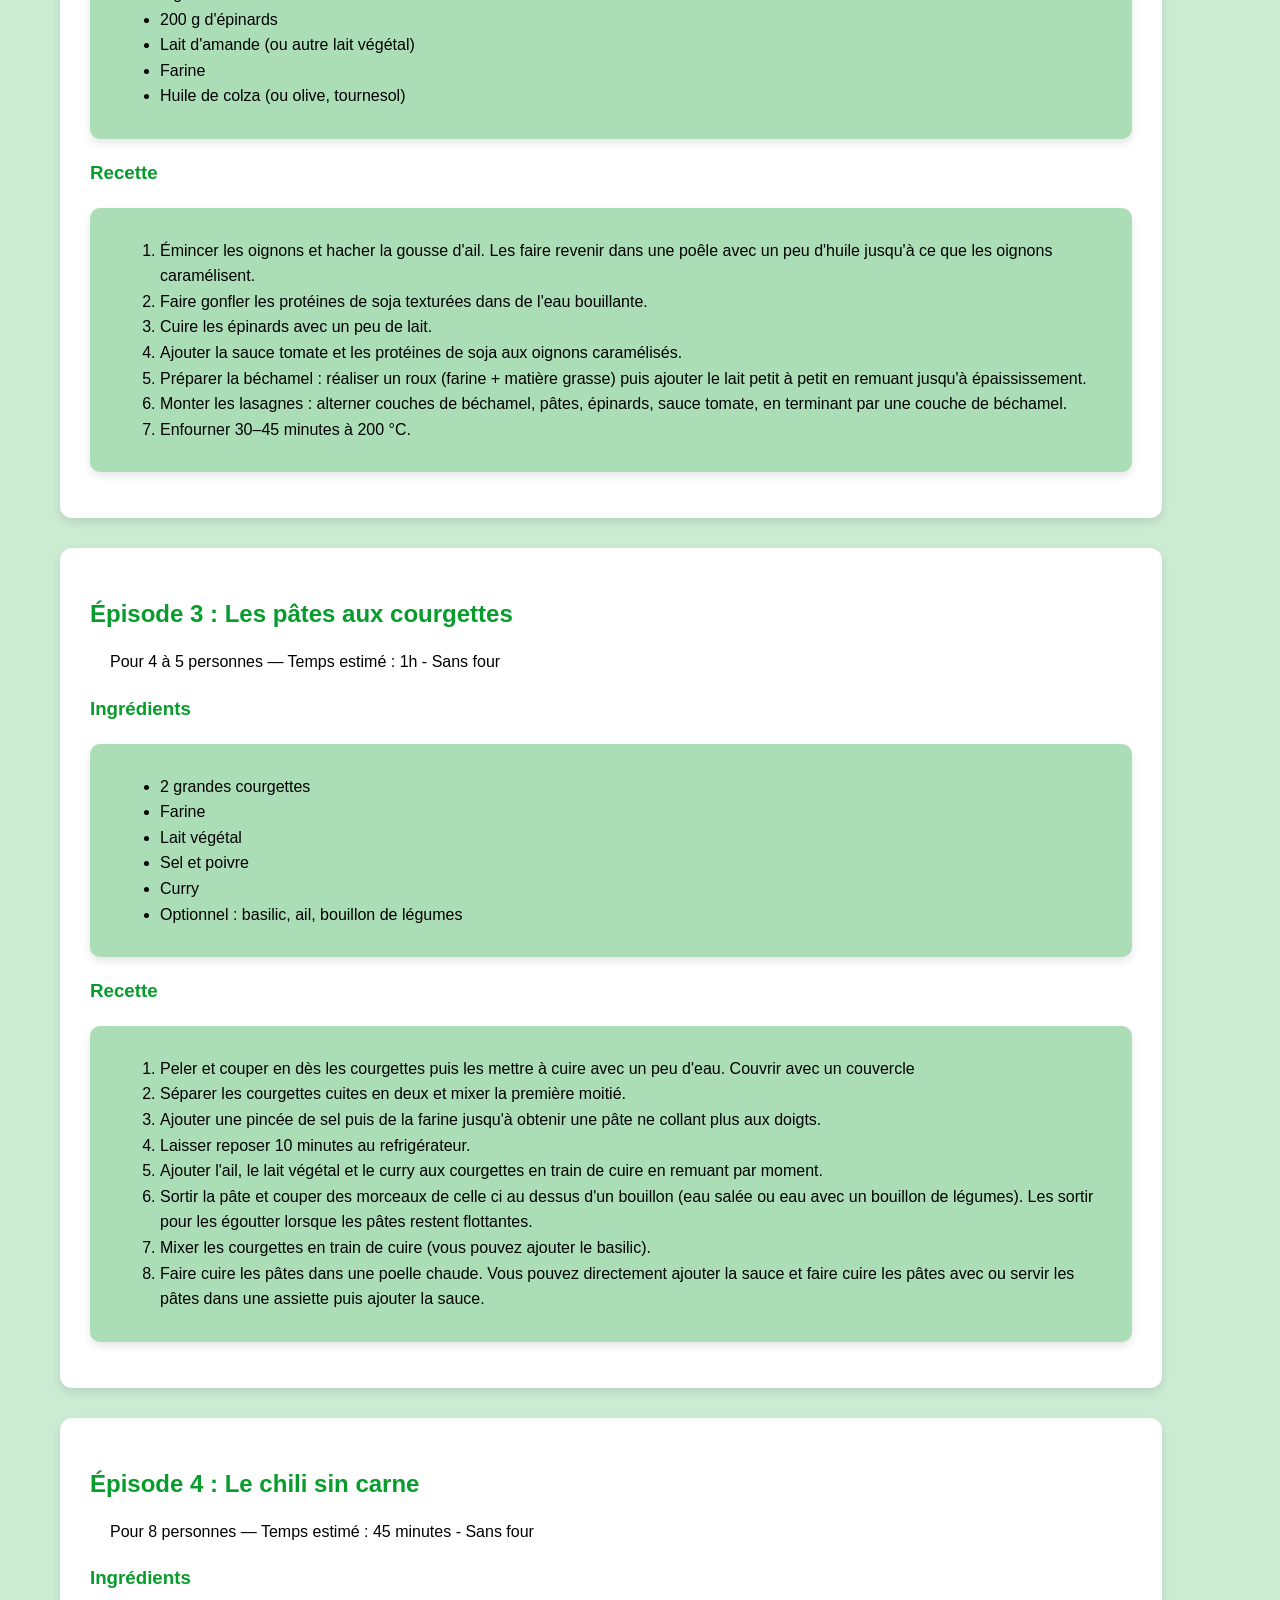
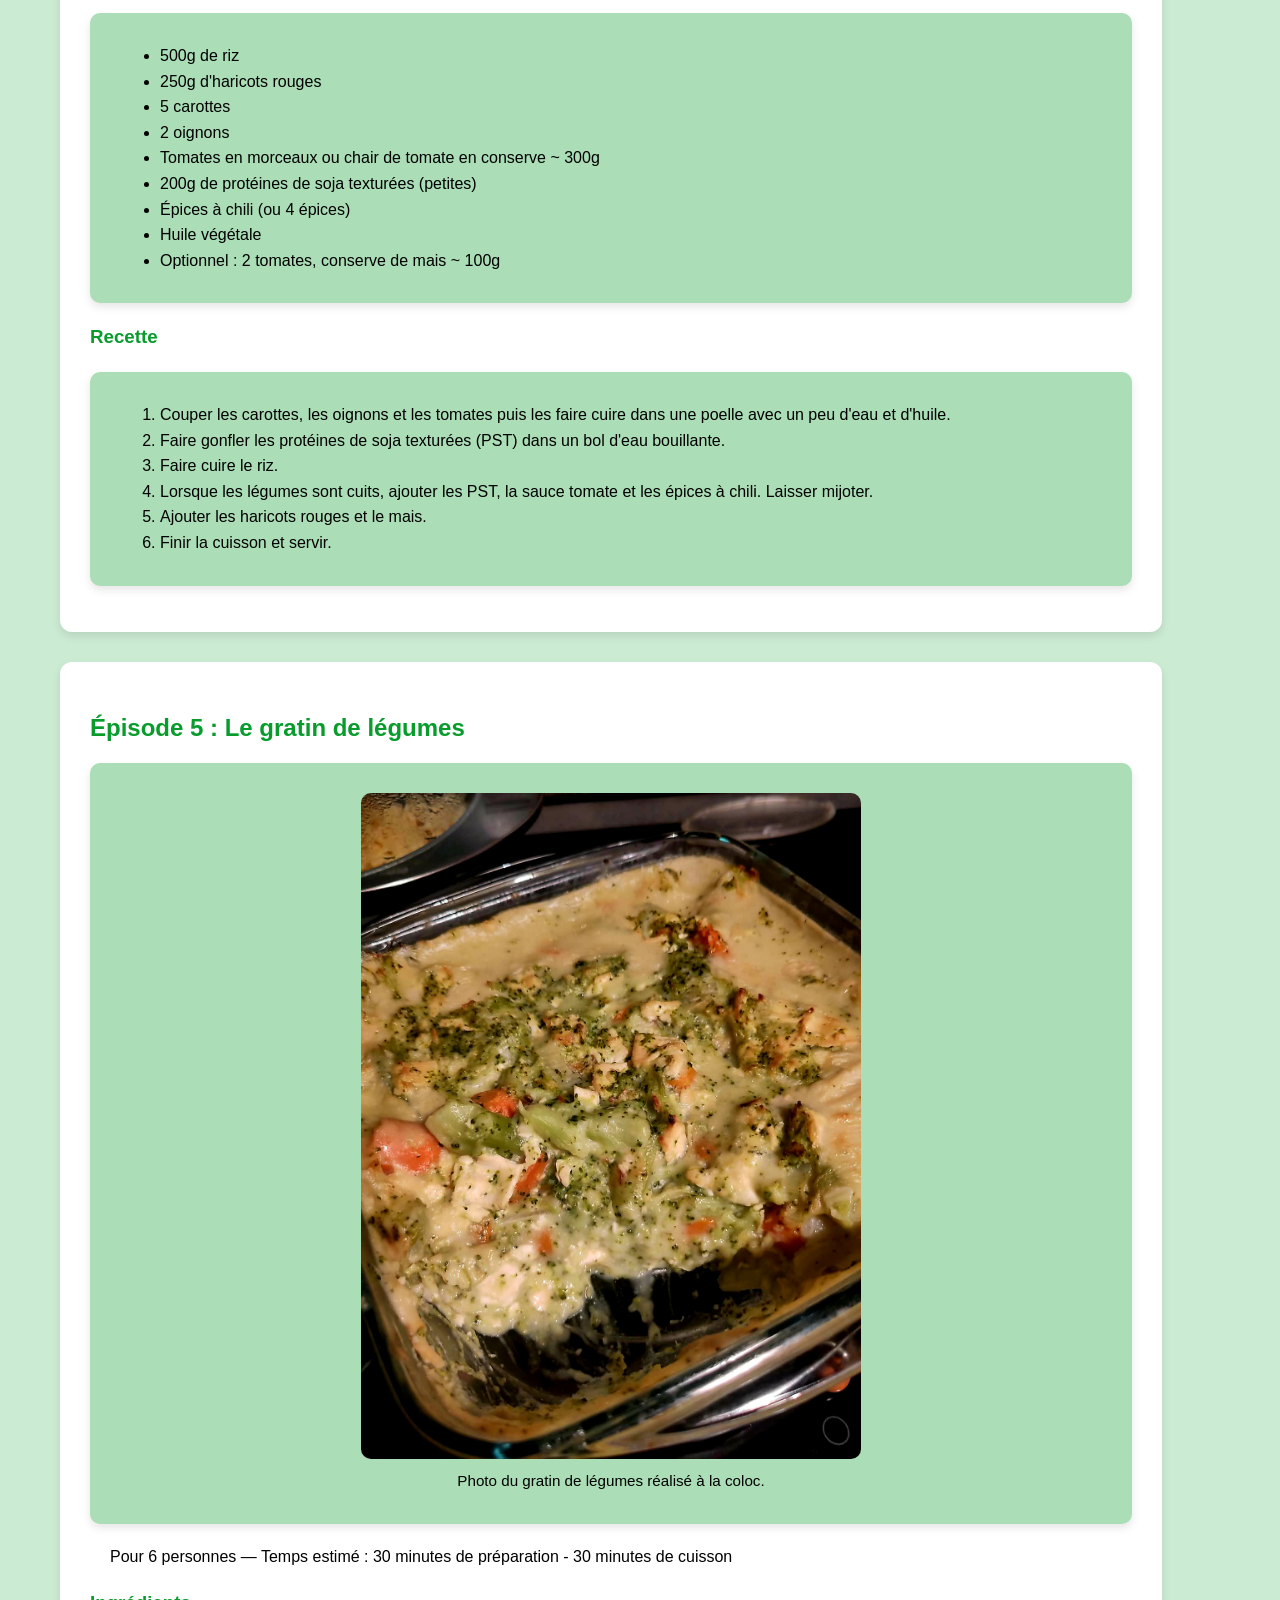
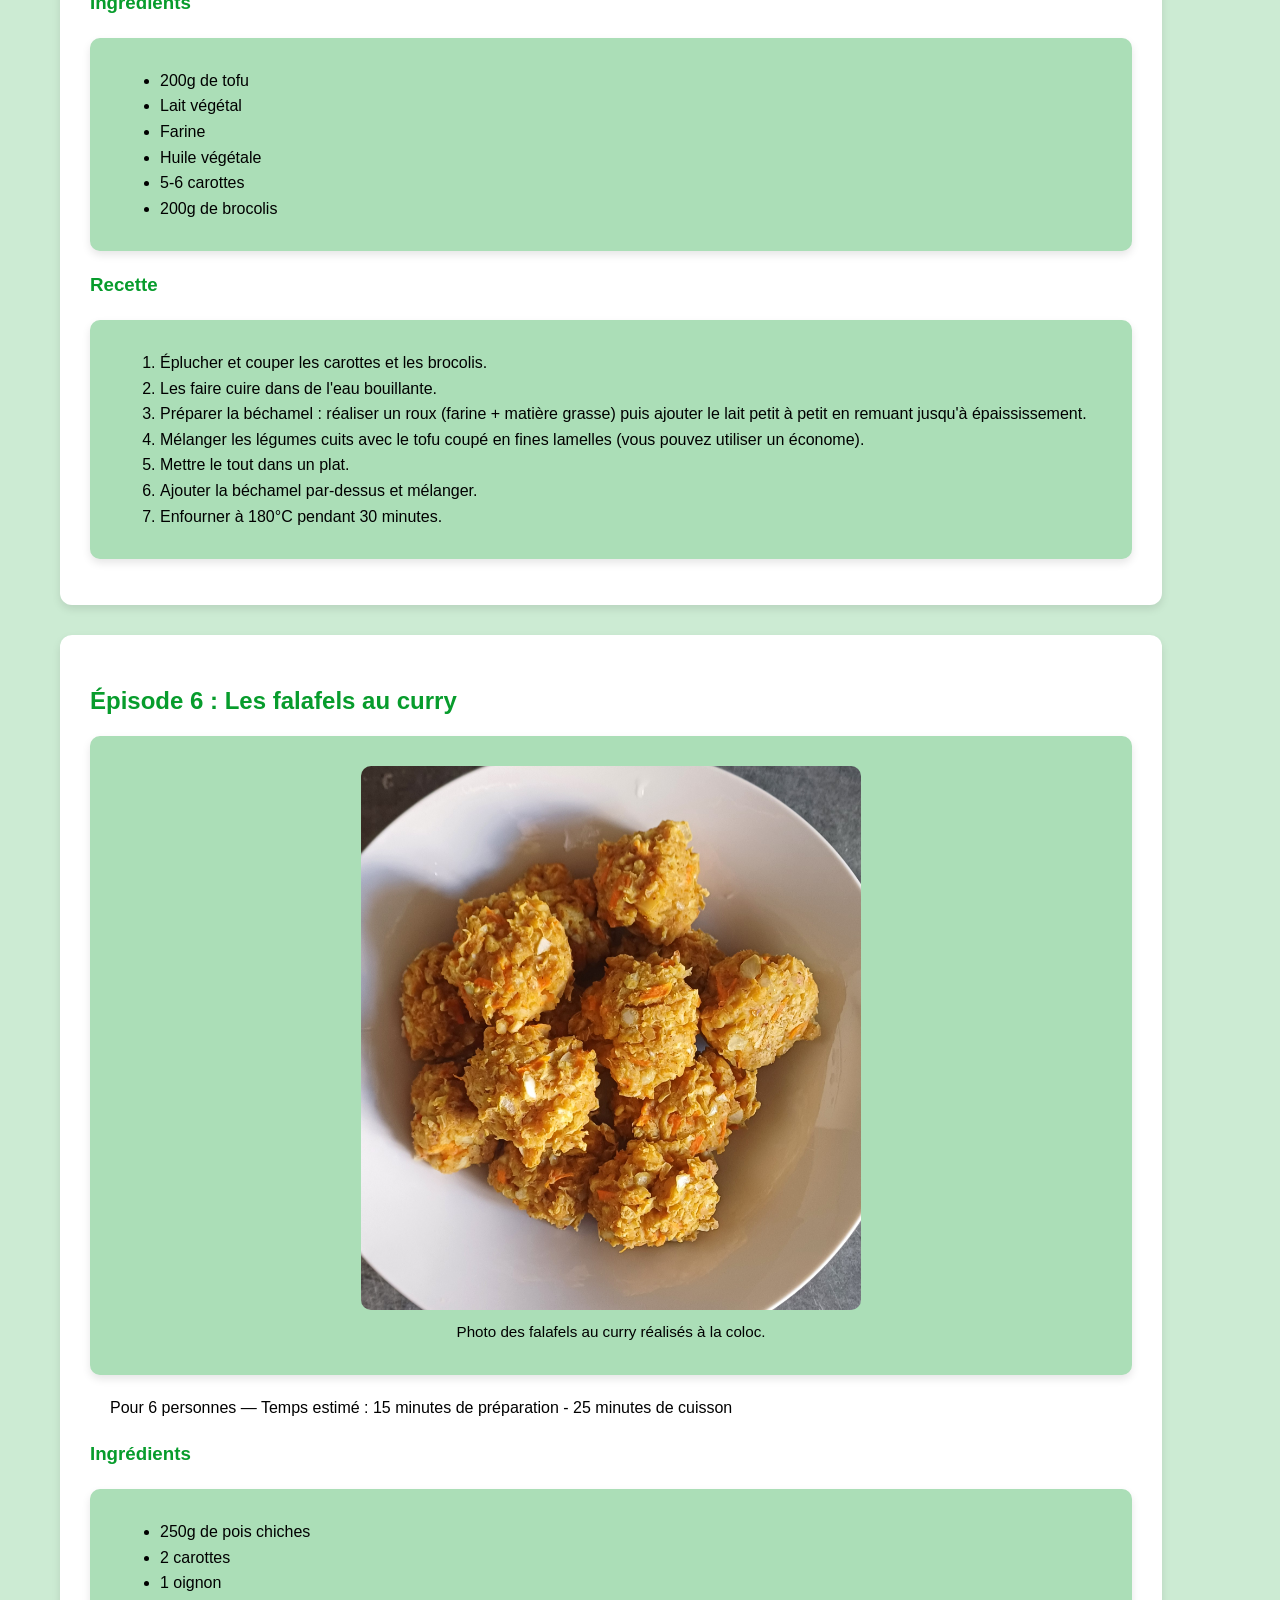
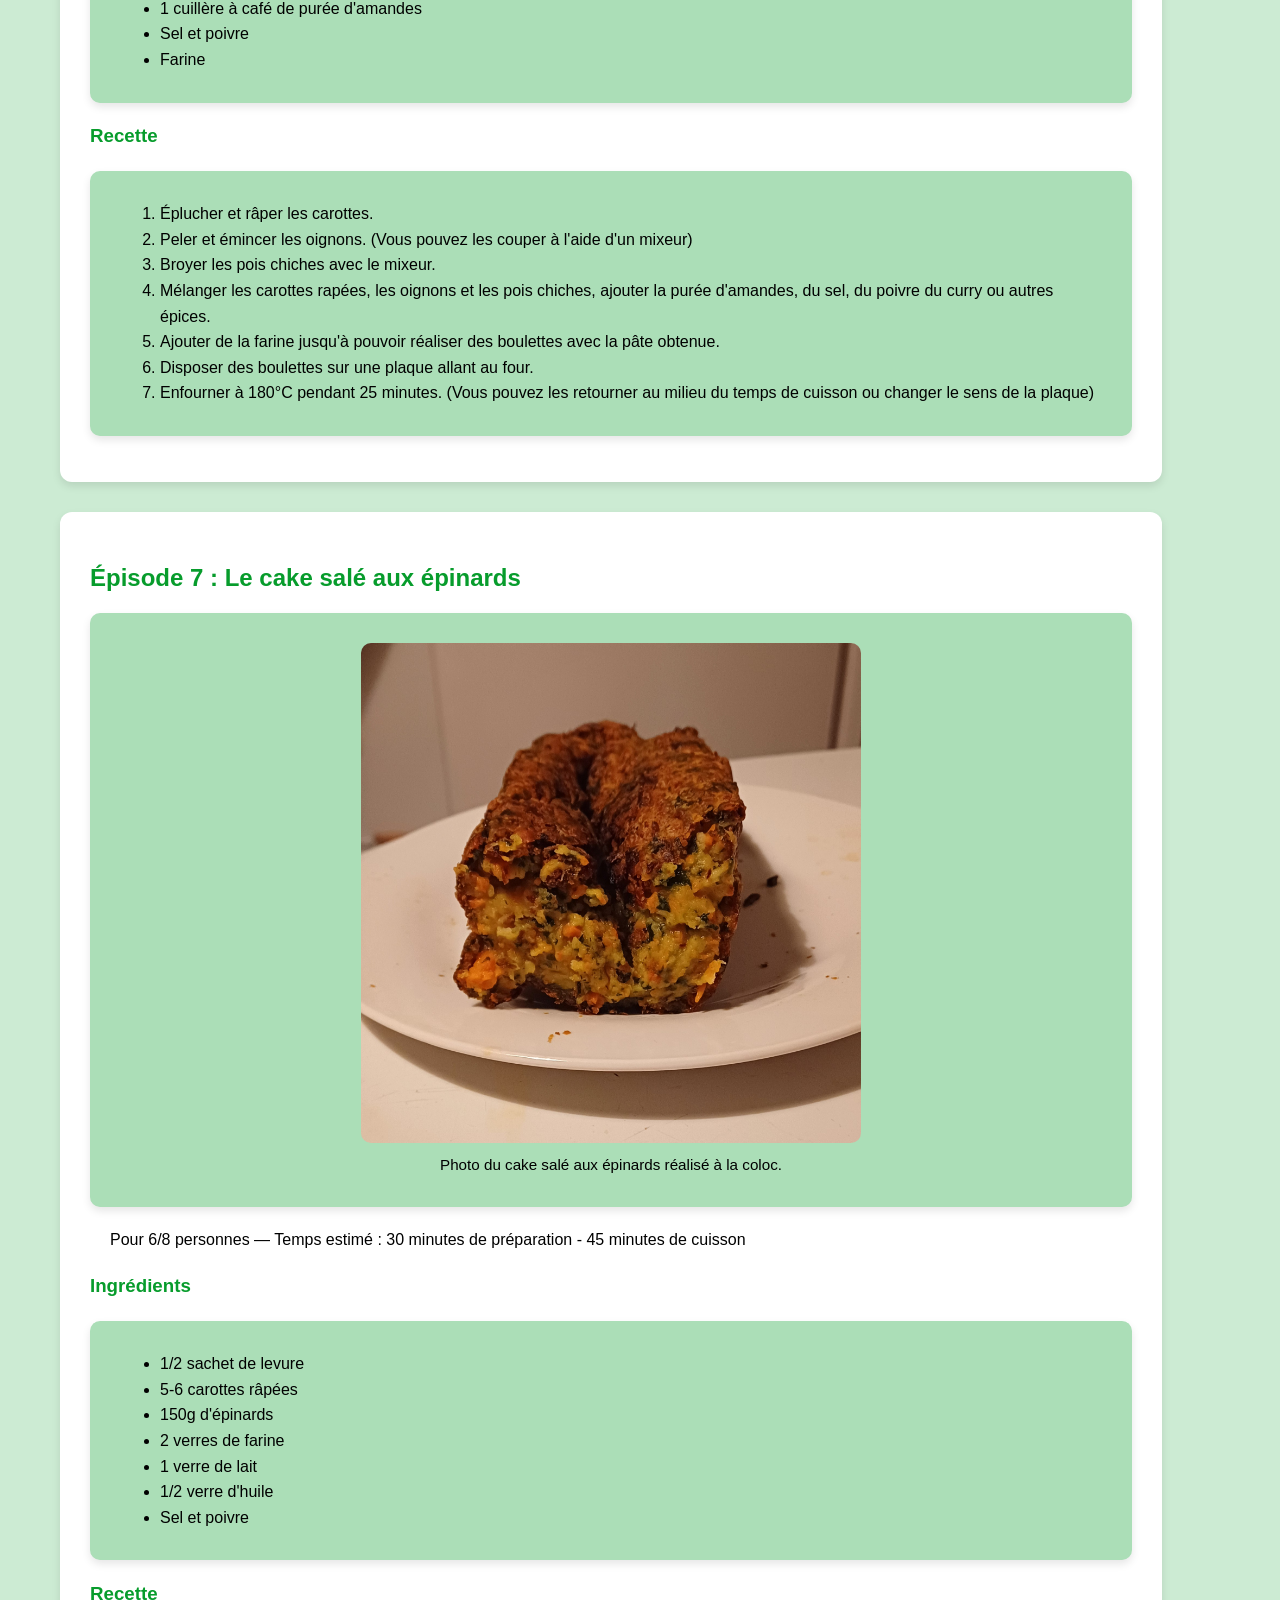
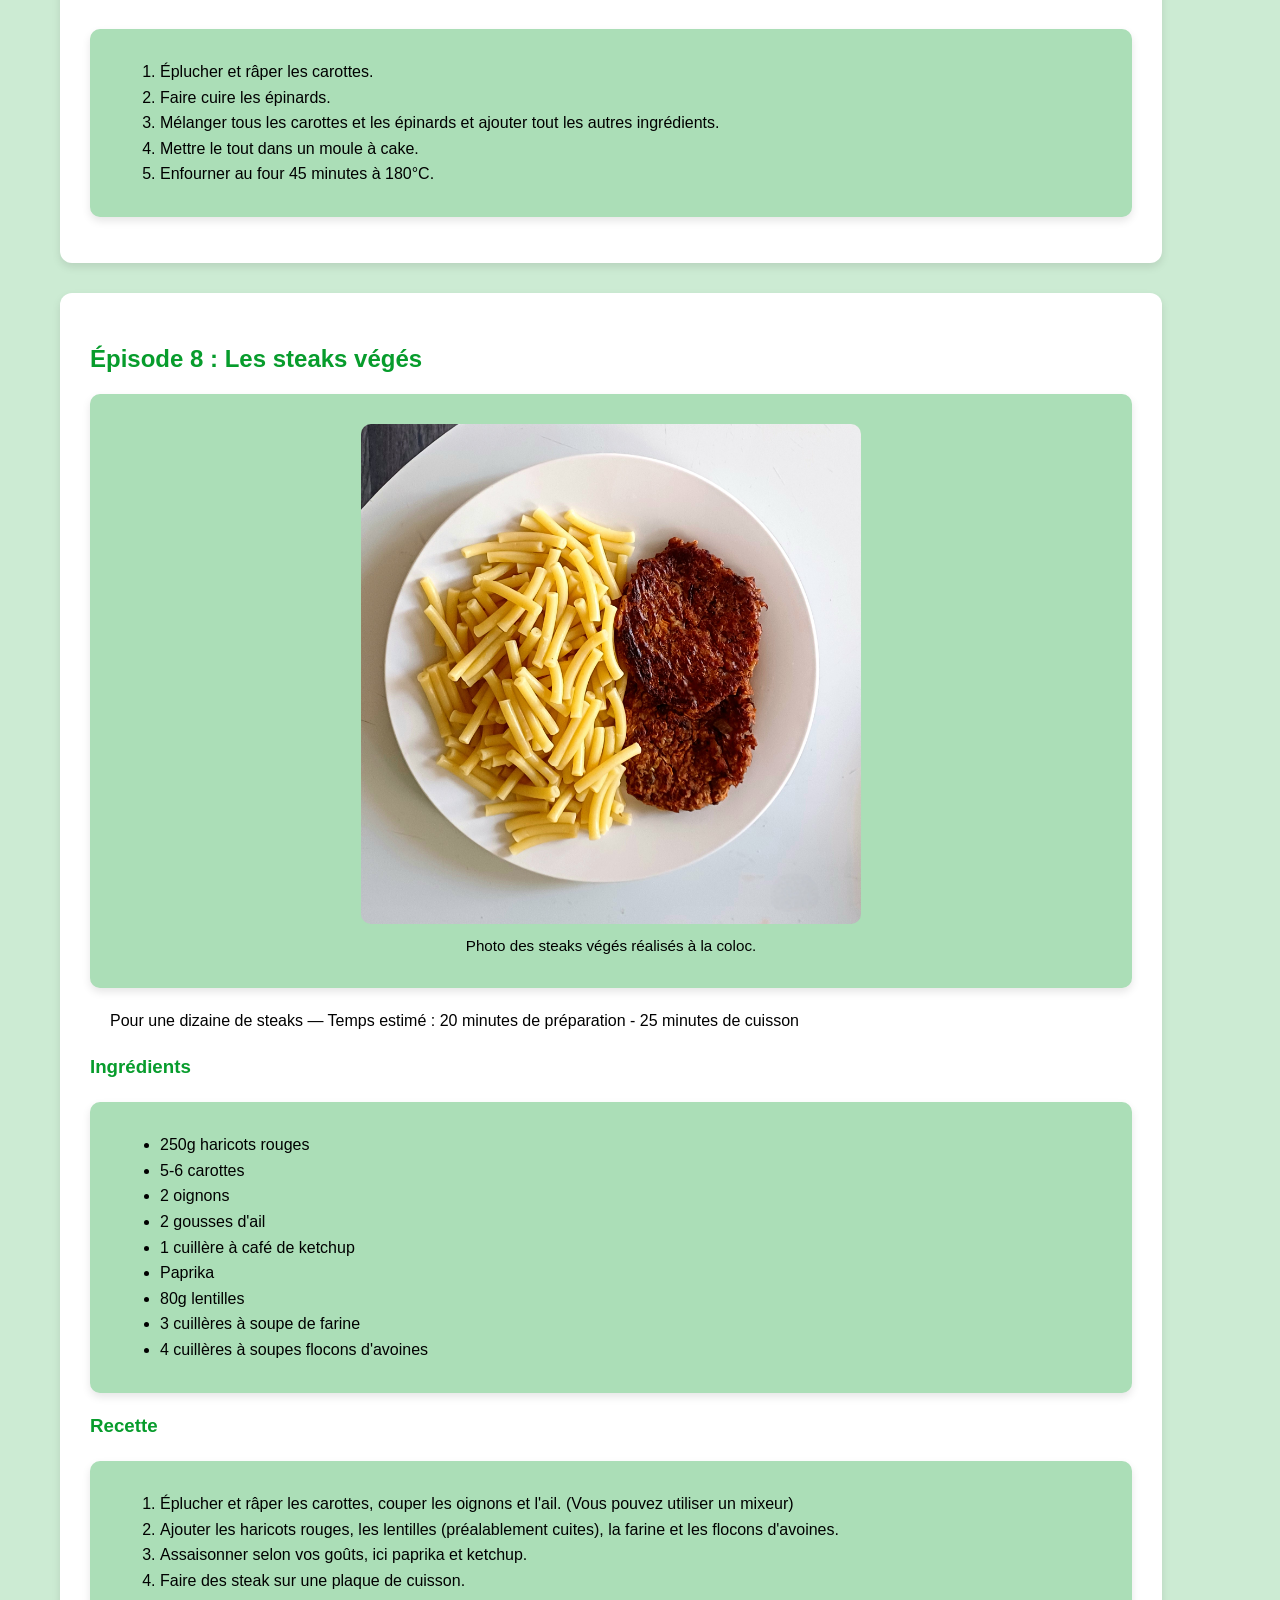
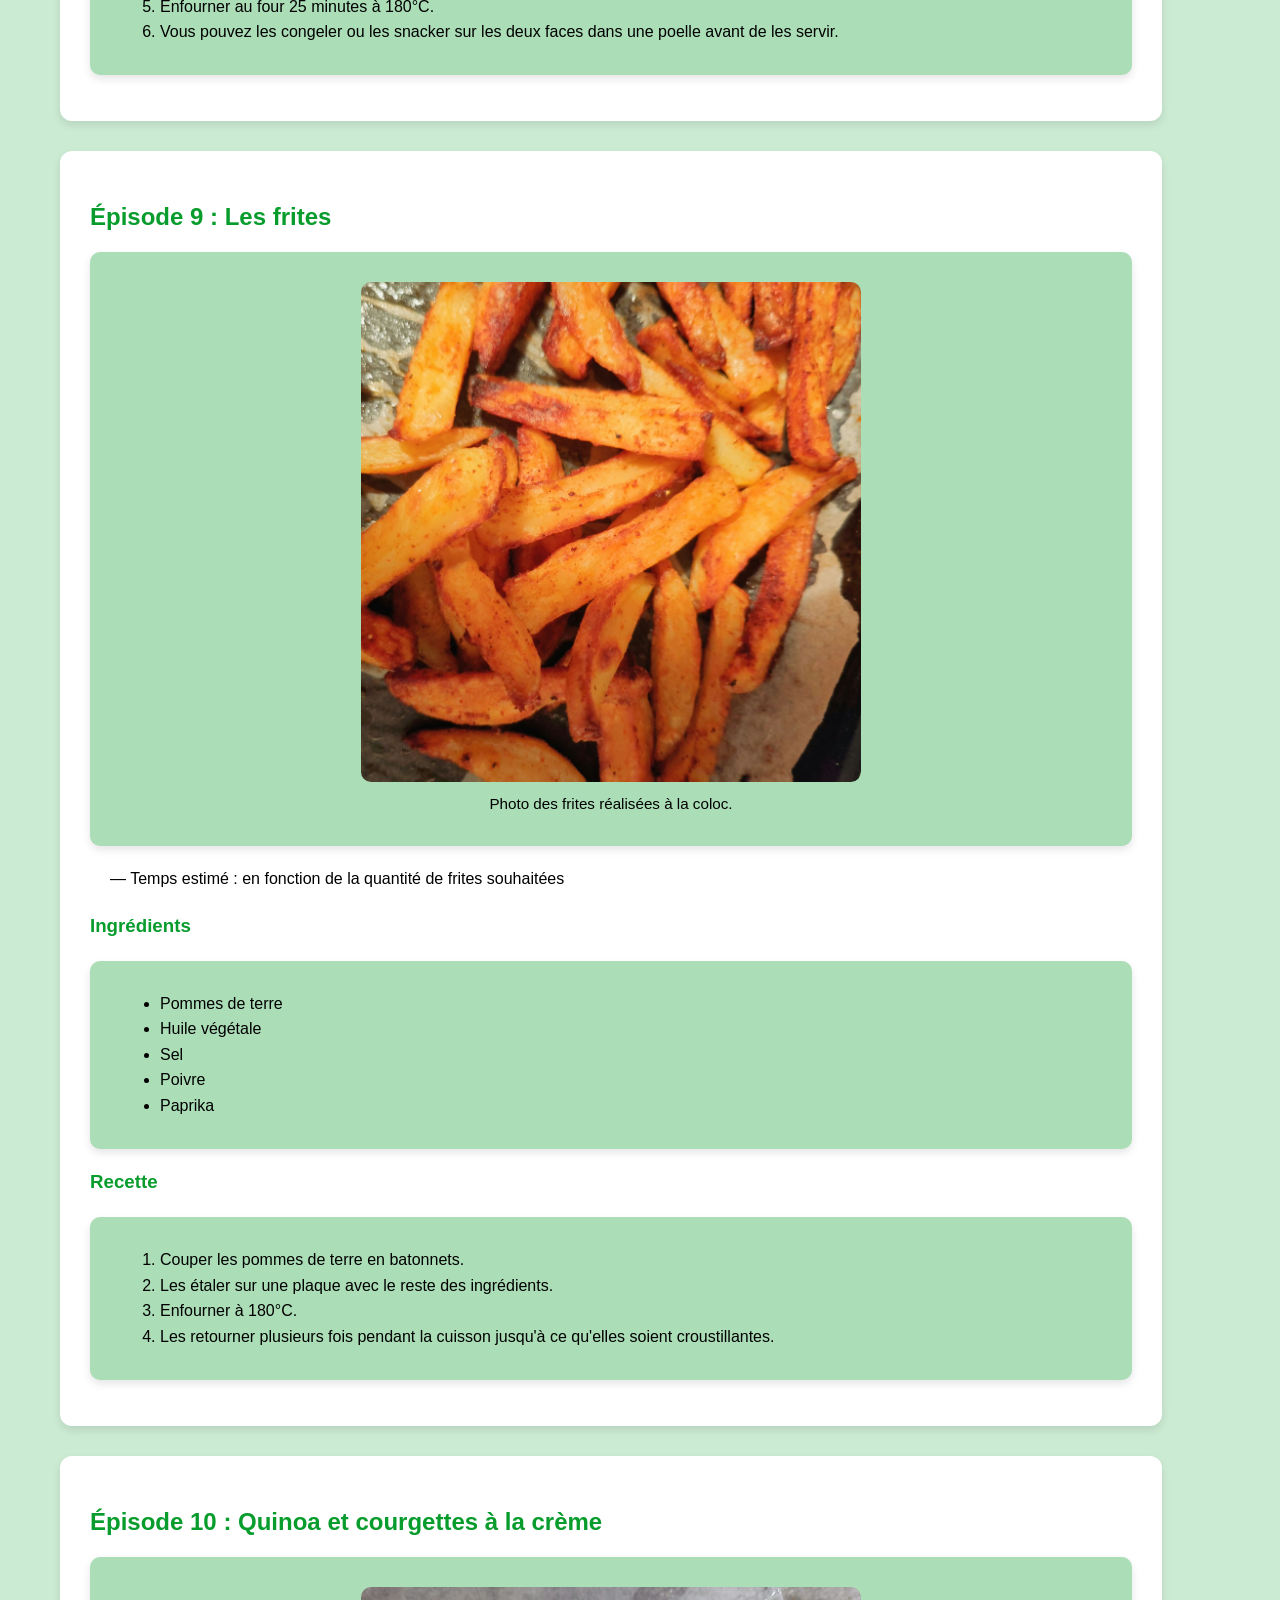
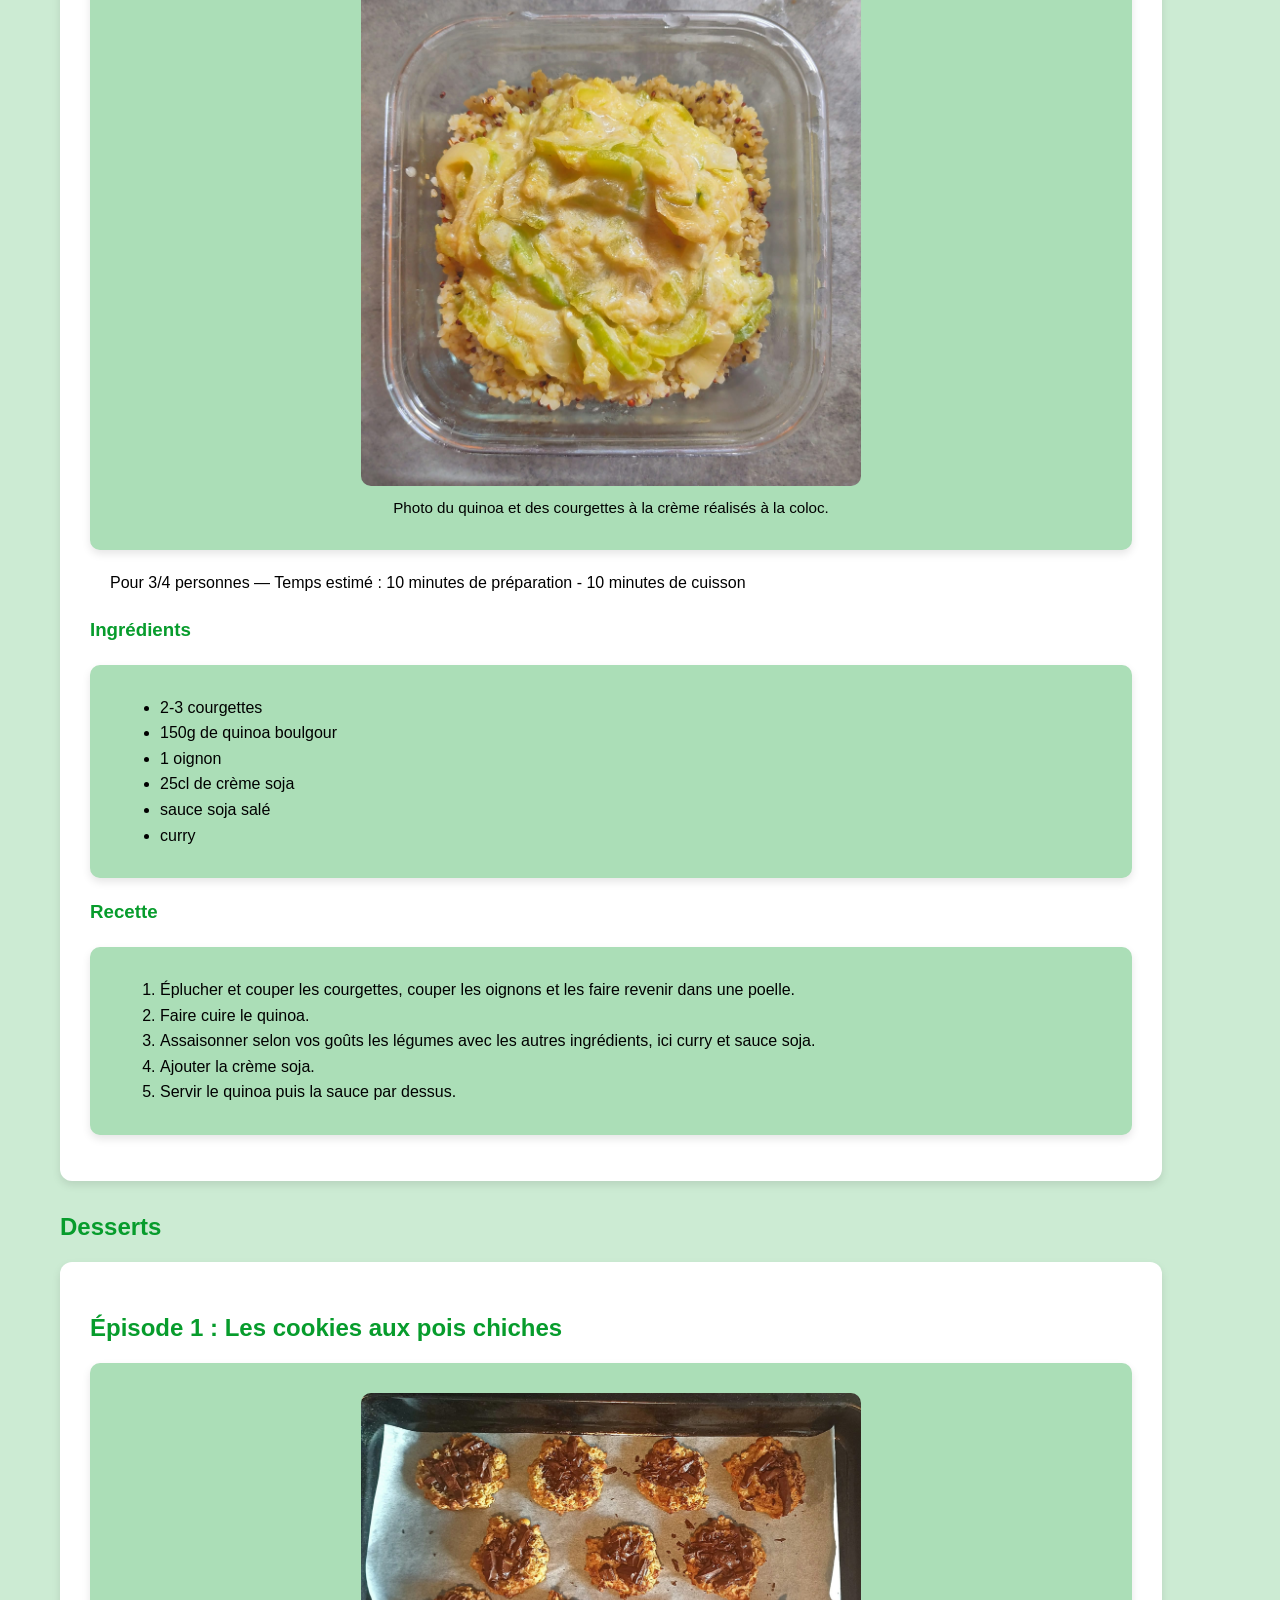
==== commit f37cf401: "Change sauce soja blanche to crème soja in recipe" ====
--- a/index.html
+++ b/index.html
@@ -388,7 +388,7 @@
         <li>2-3 courgettes </li> 
         <li>150g de quinoa boulgour </li> 
         <li>1 oignon </li> 
-        <li>25cl de sauce soja blanche (crème) </li> 
+        <li>25cl de crème soja </li> 
         <li>sauce soja salé</li> 
         <li>curry </li> 
       </ul>
